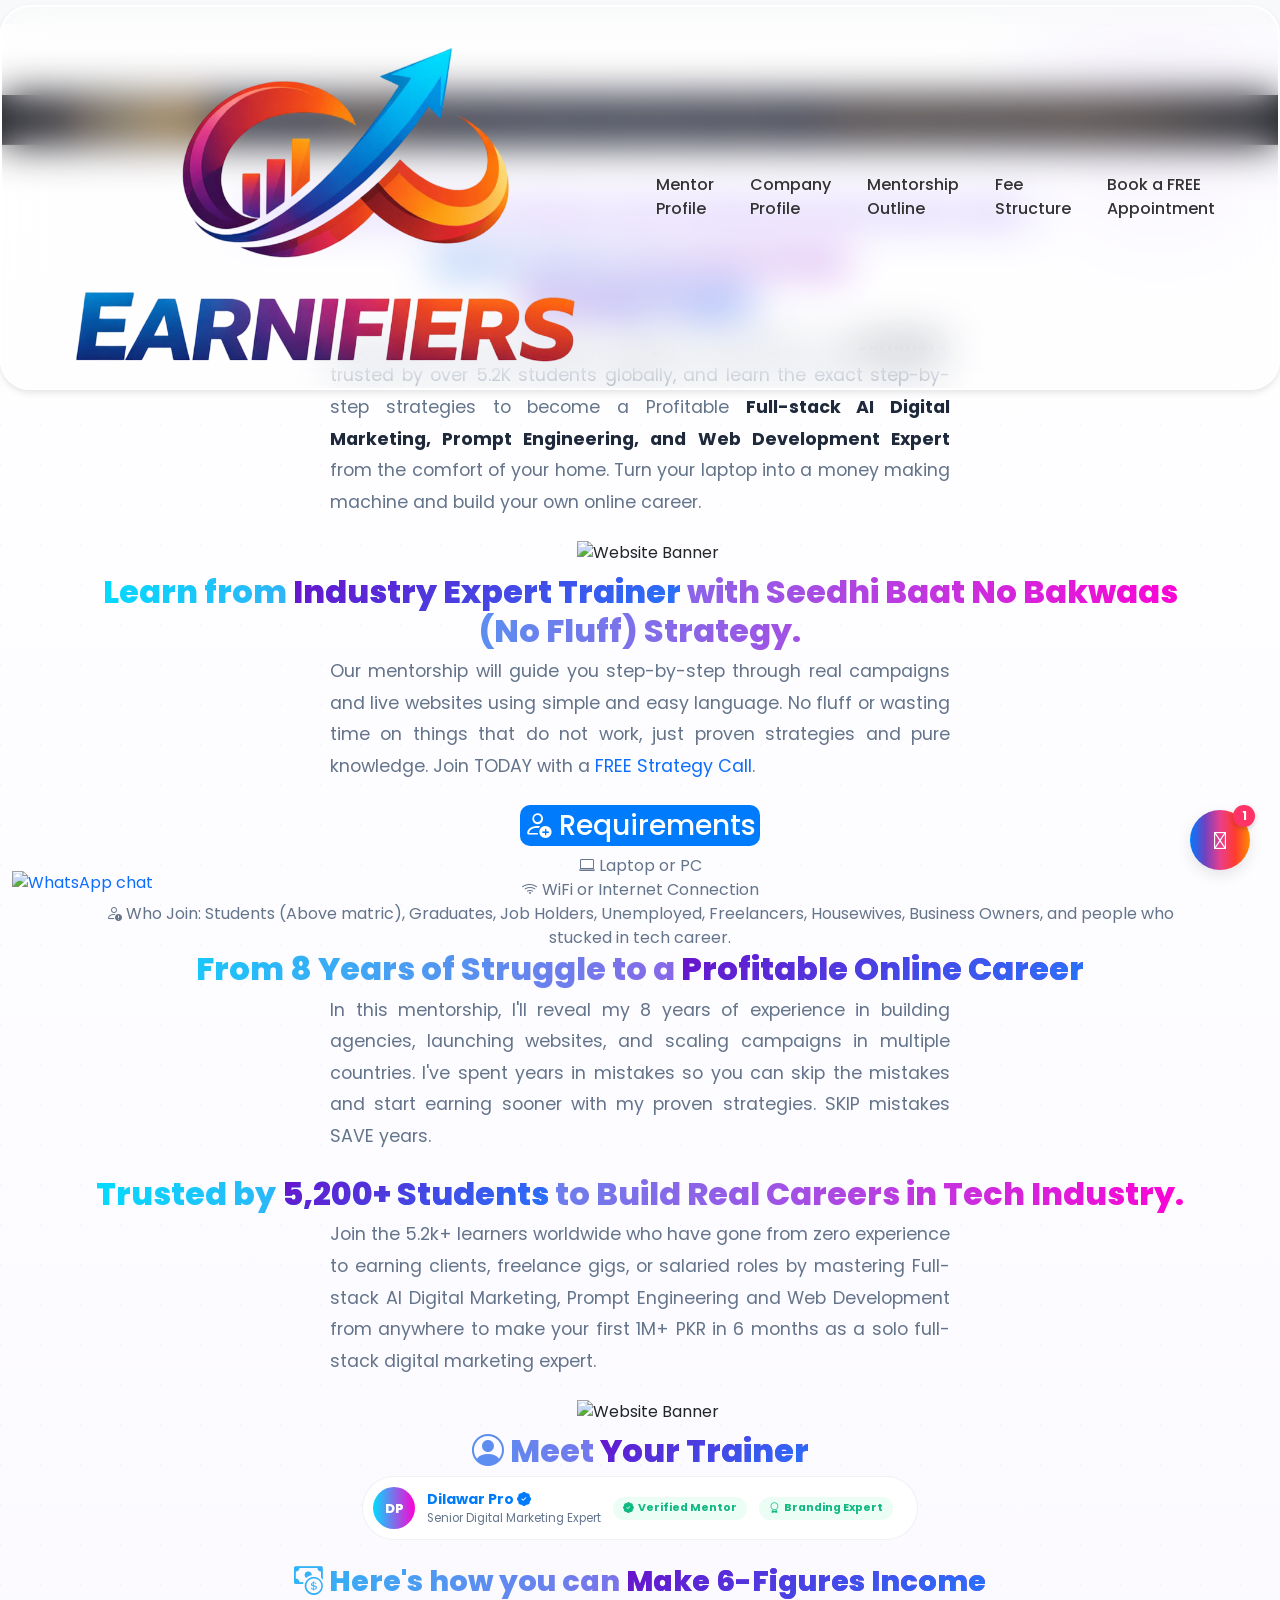
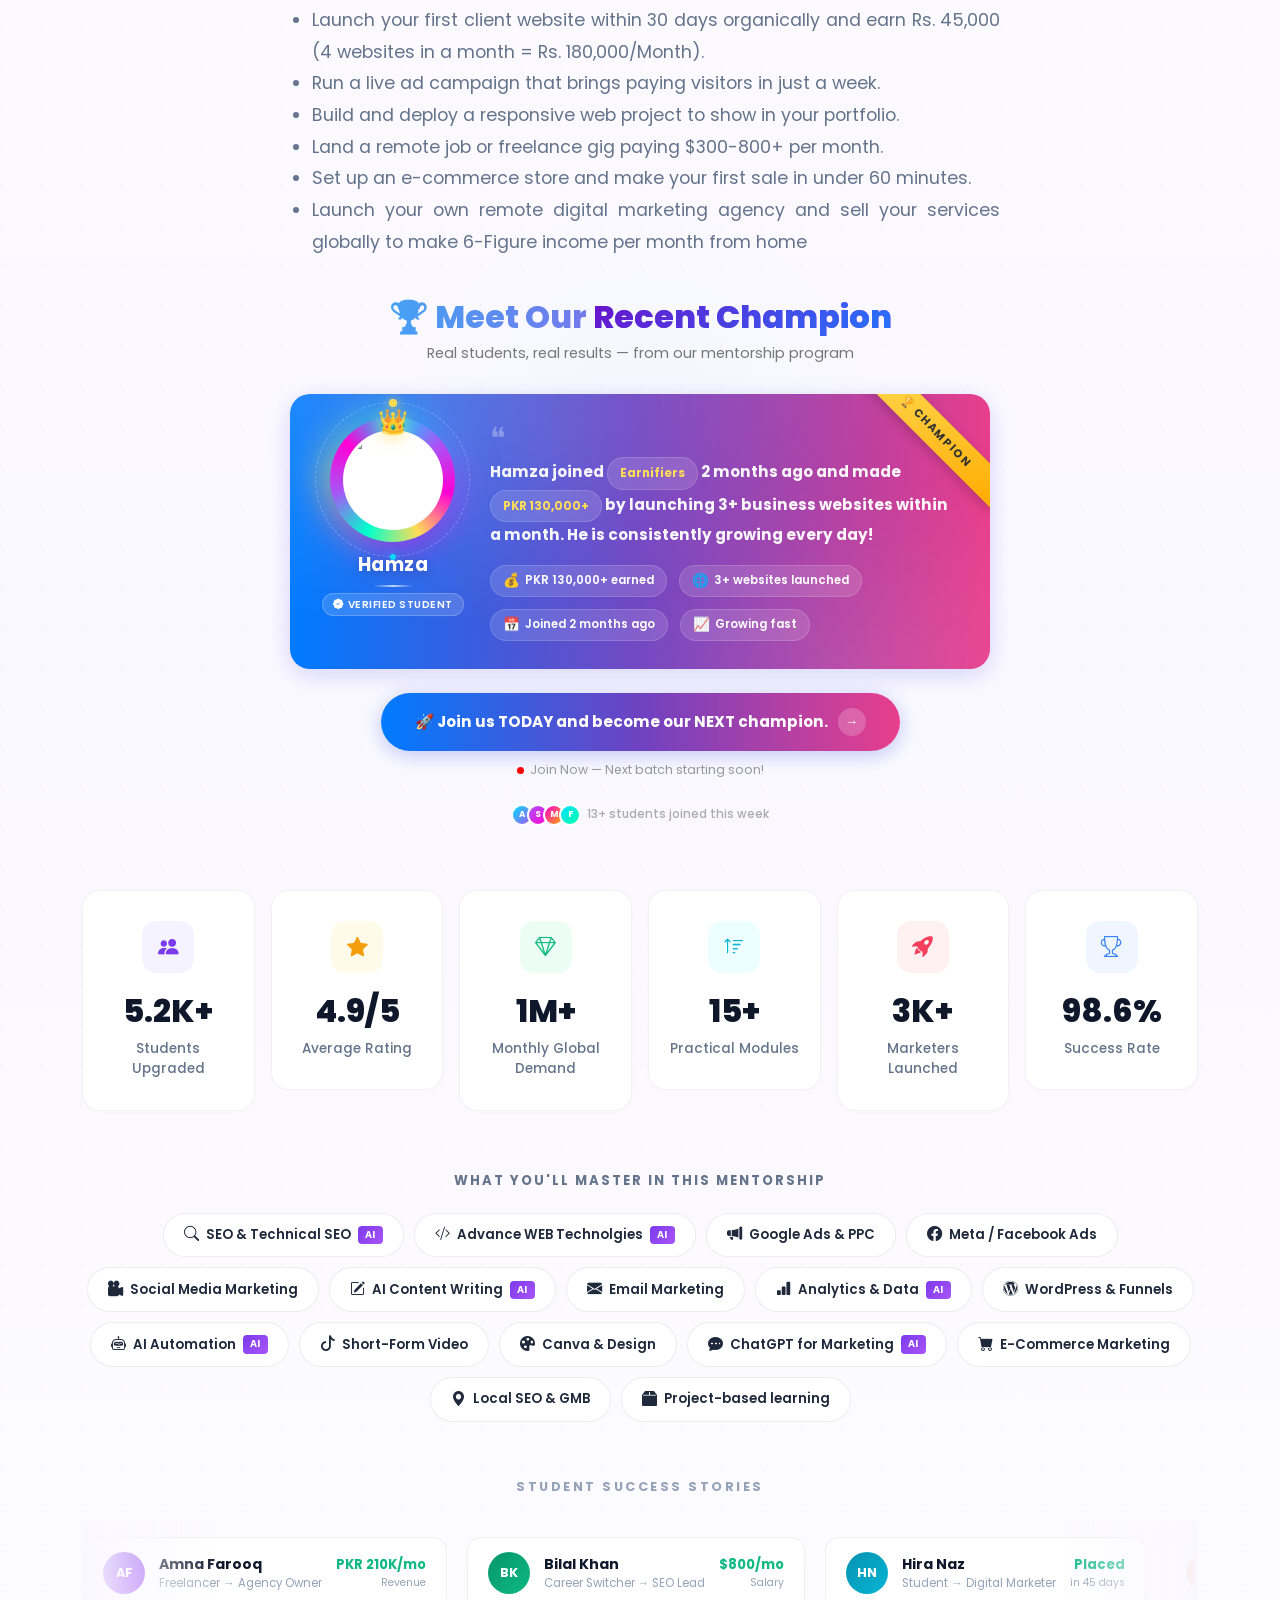
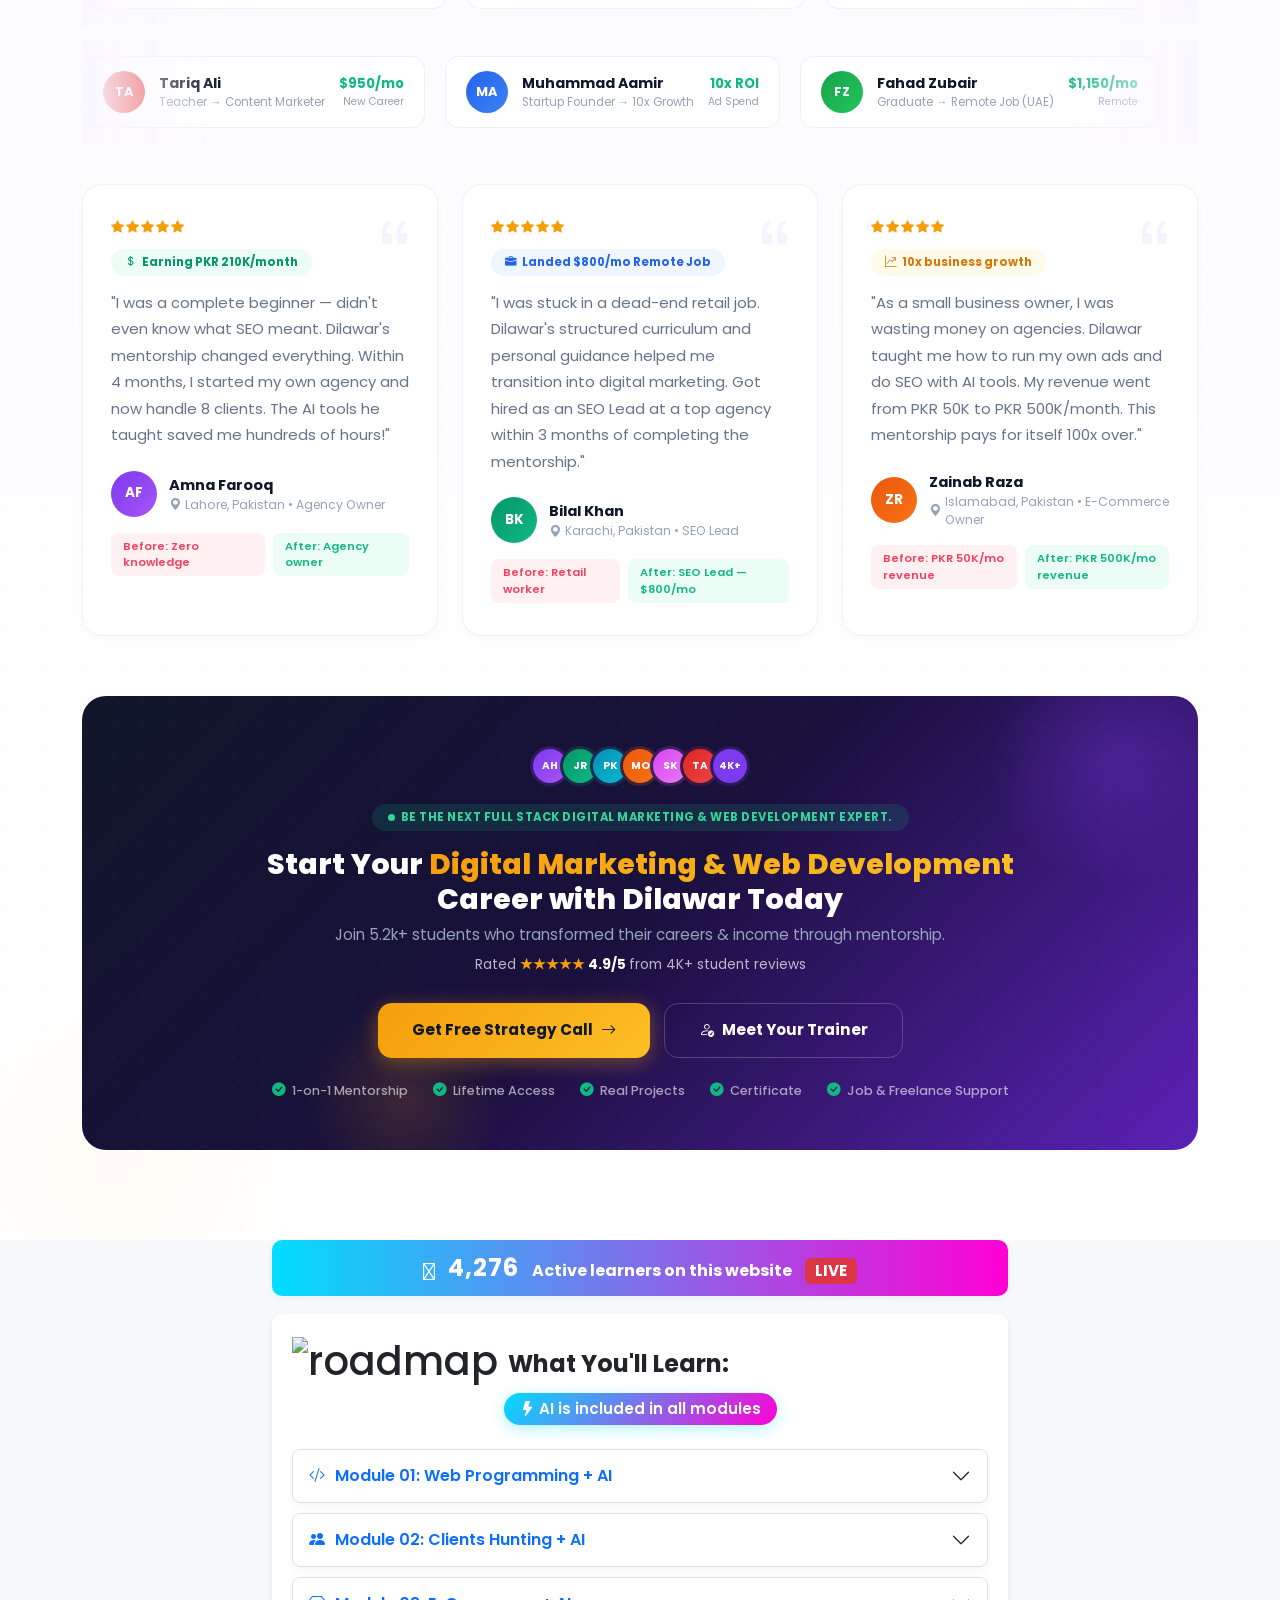
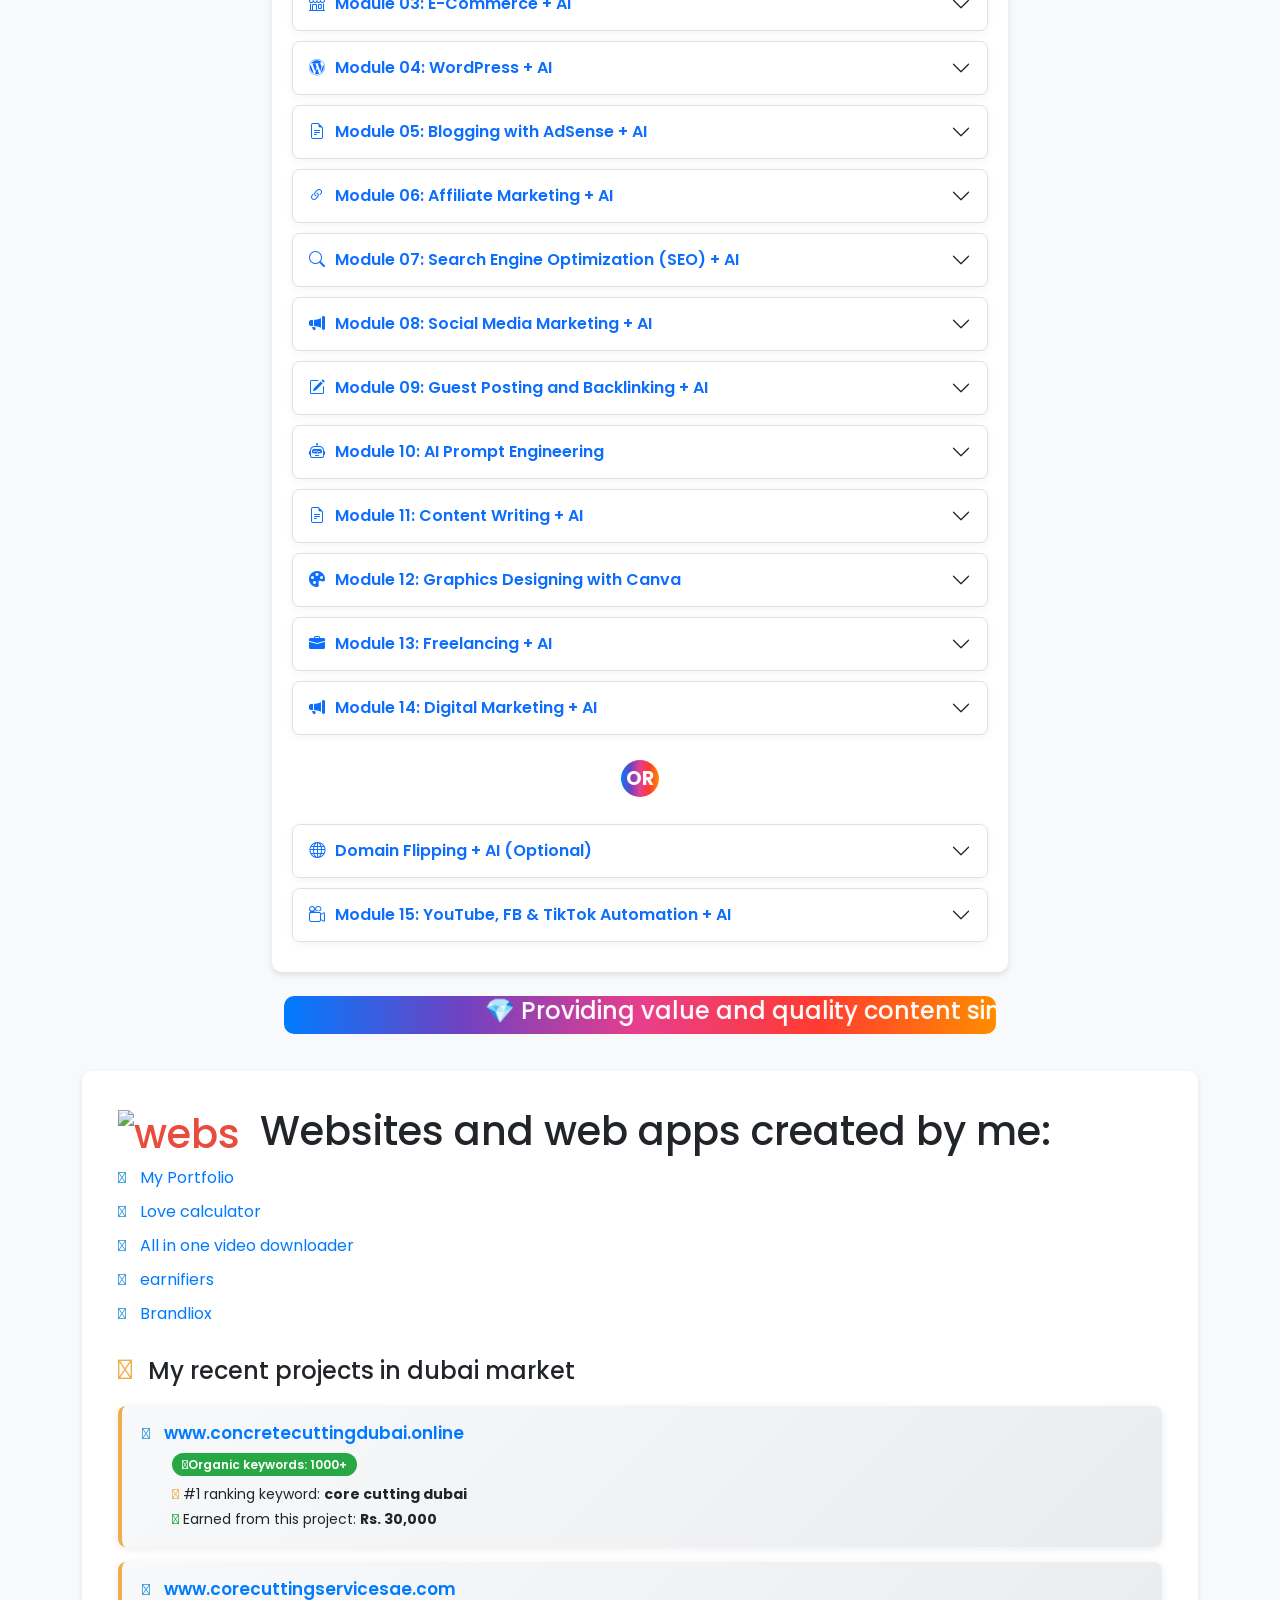
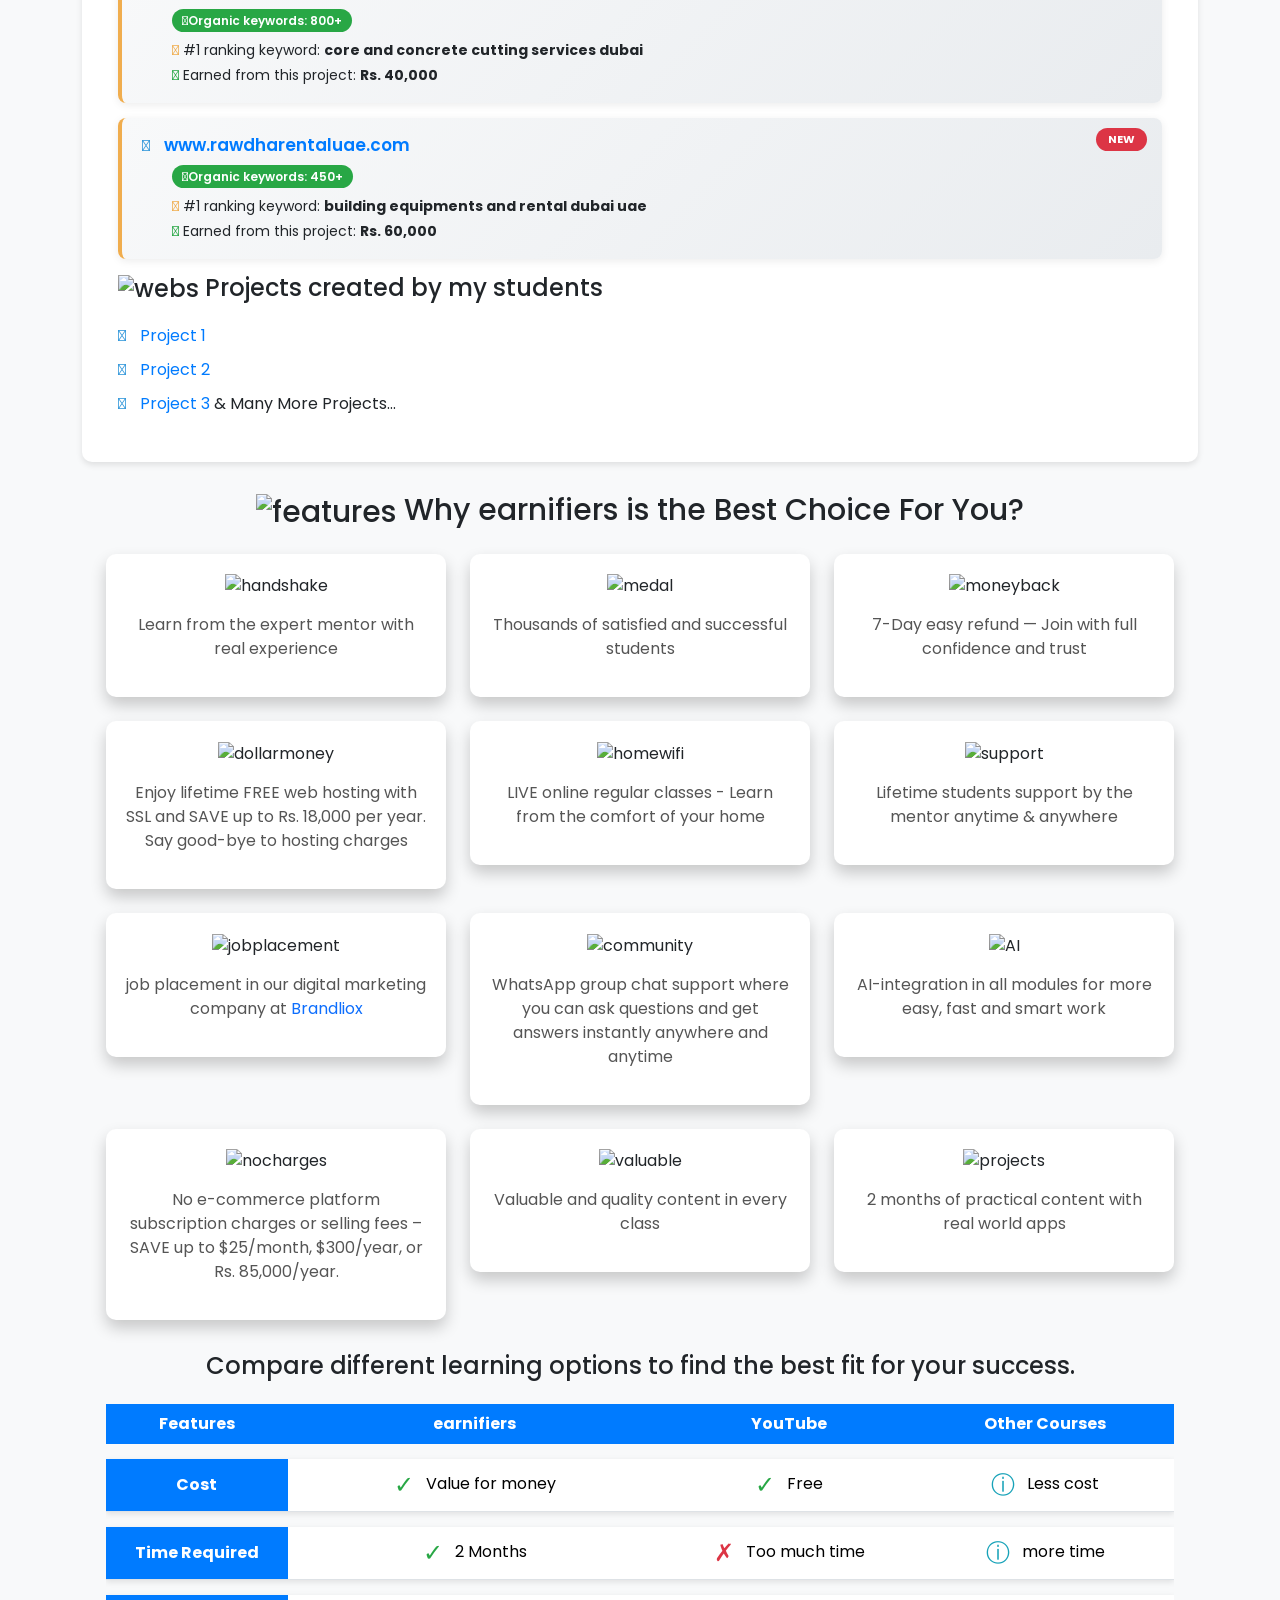
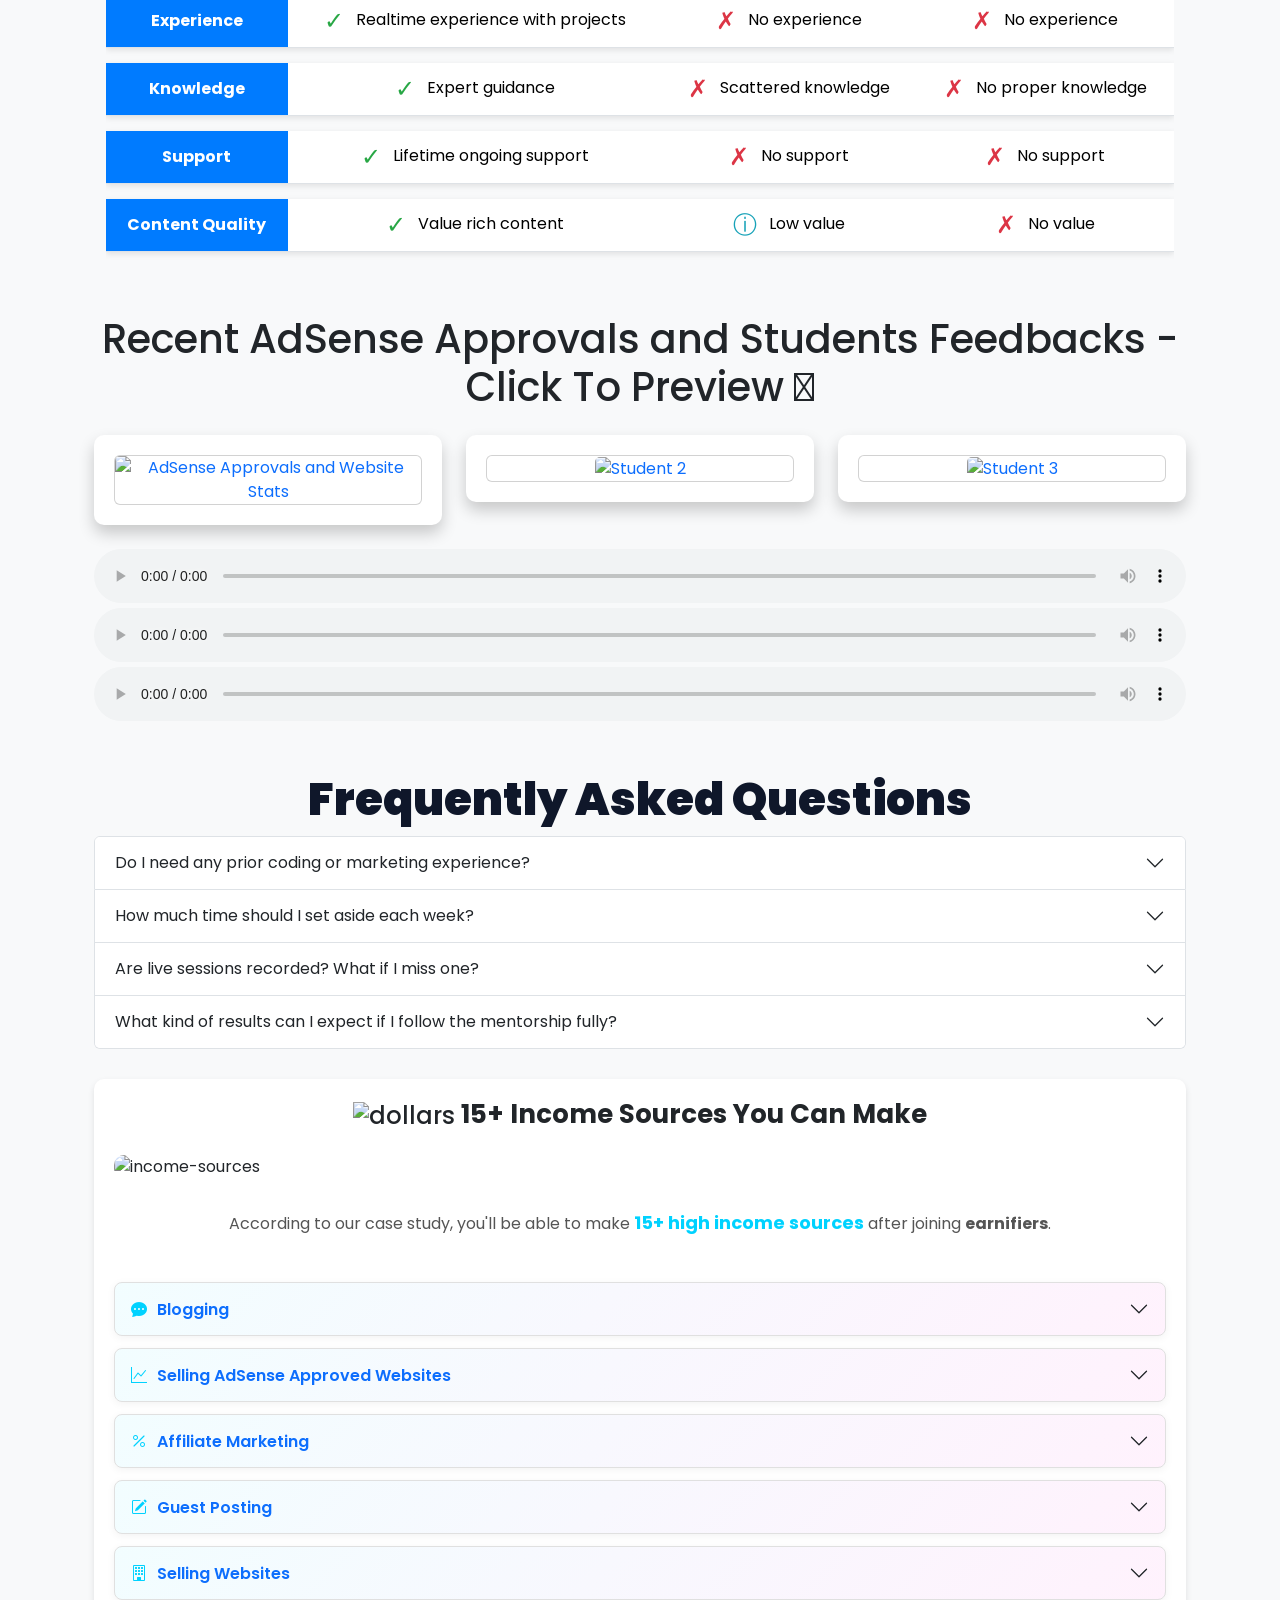
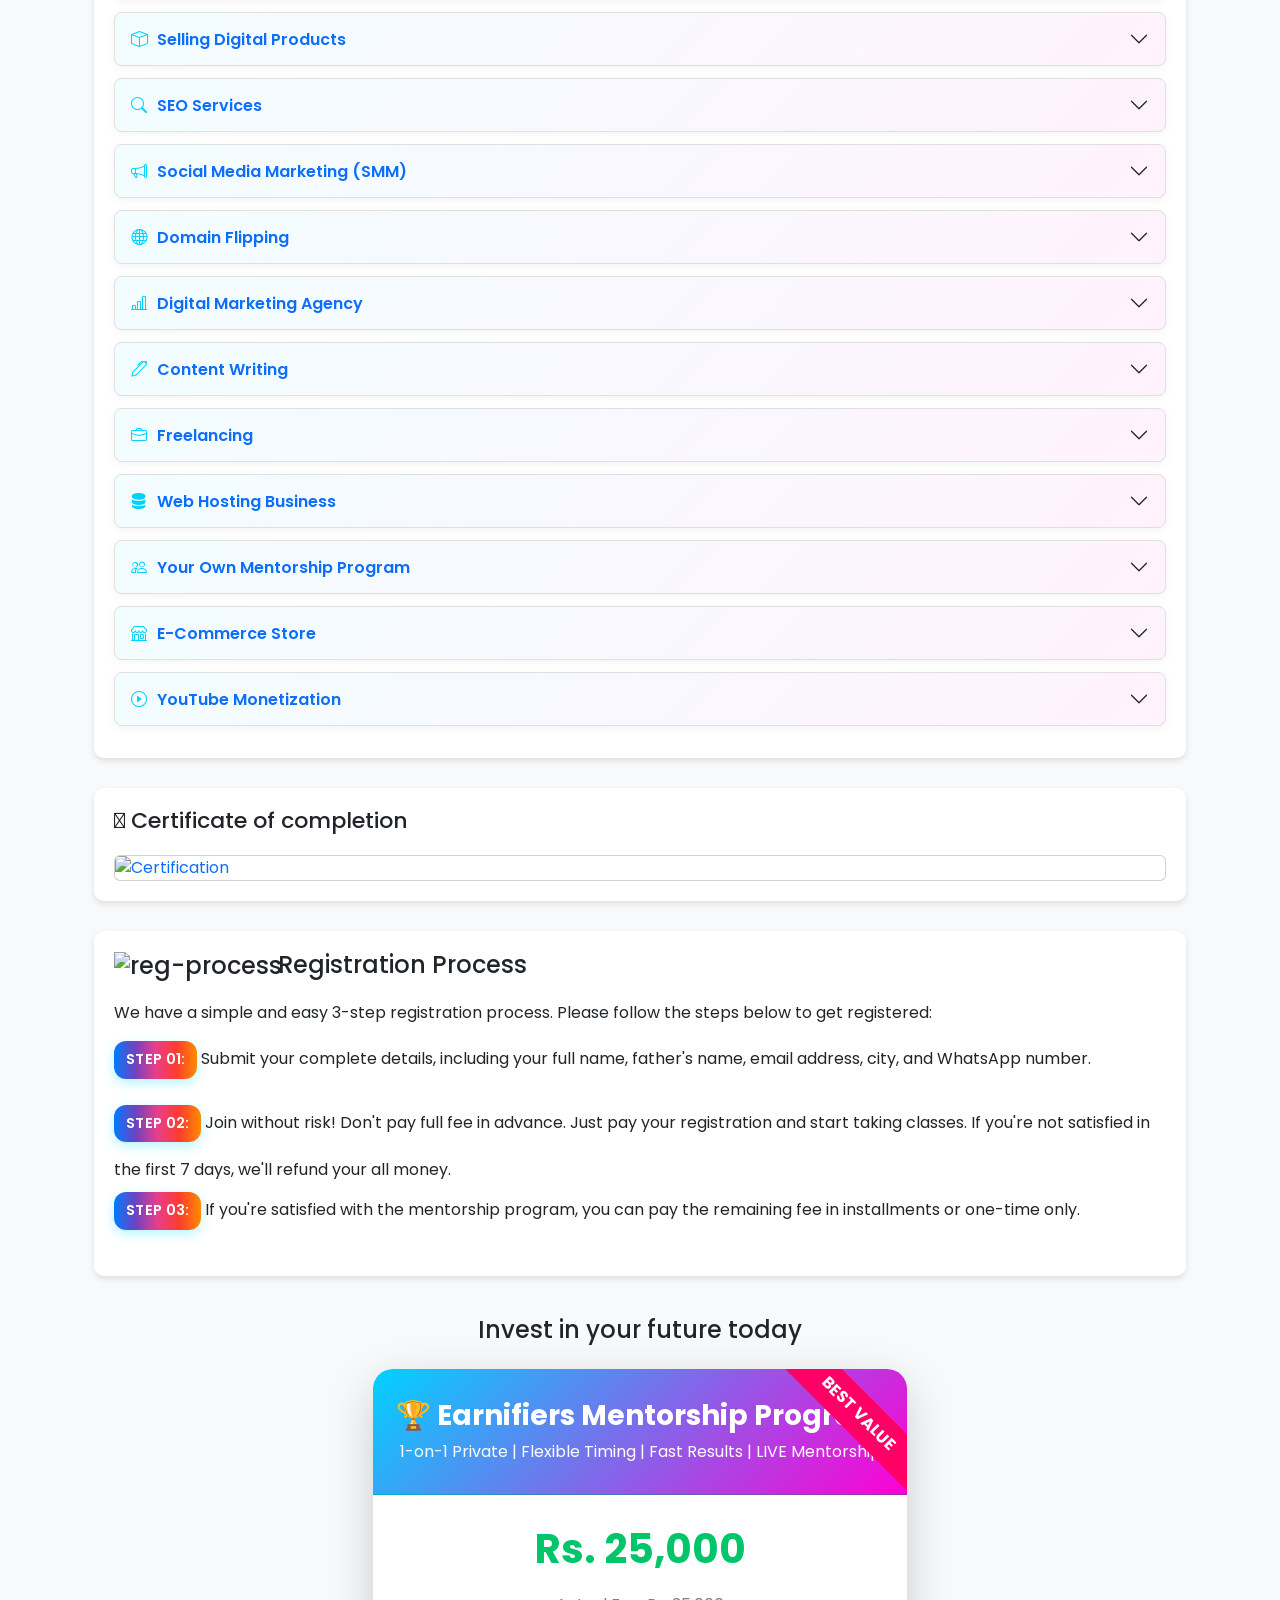
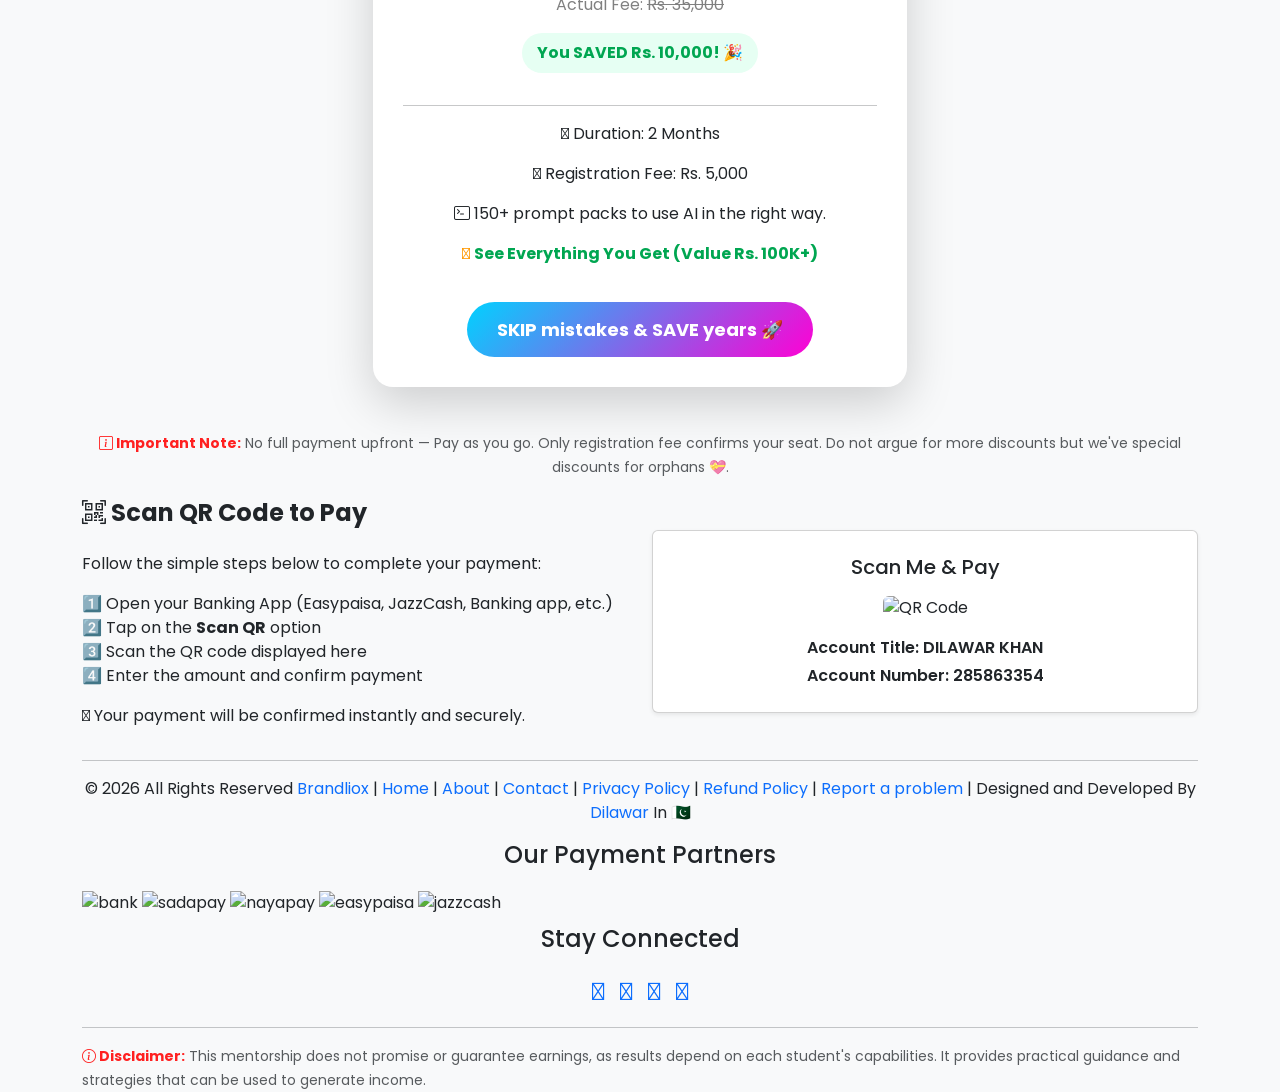
==== index.html @ 09db2efa "up" ====
<!DOCTYPE html>
<html lang="en">

<head>
    <meta charset="UTF-8">
    <meta name="viewport" content="width=device-width, initial-scale=1.0">
    <title>Practical AI Digital Marketing, Prompt Engineering & Web Development Training | Earnifiers</title>
    <link rel="shortcut icon" href="earnifiers-logo.jpeg" type="image/x-icon">
    <link rel="manifest" href="manifest.json">
    <meta name="description" content="Hands‑on full-stack digital marketing and web development training by industry mentor Dilawar. Learn SEO, ads, social media, HTML/CSS, JavaScript and build real projects that lead to freelance income, remote jobs, or your own online business.">
    <meta name="keywords" content="full-stack digital marketing training, web development training, digital marketing course, web development course, SEO, social media marketing, HTML CSS, JavaScript, freelancing course, affiliate marketing, YouTube automation">
    <link rel="canonical" href="https://earnifiers.dilawarpro.com/">
    <script type="application/ld+json">
        { "@context": "https://schema.org", "@type": "Course", "name": "Full-Stack Digital Marketing and Web Development Training", "description": "Practical, project-based mentorship covering SEO, social media, ads, web programming, freelancing and real-world
        client work.", "provider": {"@type": "Organization", "name": "earnifiers", "sameAs": "https://earnifiers.dilawarpro.com/"}, "url": "https://earnifiers.dilawarpro.com/", "keywords": ["full-stack digital marketing","web development","SEO","social
        media marketing","freelancing"] }
    </script>
    <!-- Added Google Fonts -->
    <!-- Bootstrap 5 CSS -->
    <link href="https://cdn.jsdelivr.net/npm/bootstrap@5.3.0/dist/css/bootstrap.min.css" rel="stylesheet">
    <!-- Bootstrap Icons -->
    <link href="https://cdn.jsdelivr.net/npm/bootstrap-icons@1.10.5/font/bootstrap-icons.css" rel="stylesheet">
    <!-- Google Fonts -->
    <link href="https://fonts.googleapis.com/css2?family=Inter:wght@400;500;600;700;800;900&display=swap" rel="stylesheet">
    <link rel="stylesheet" href="https://cdnjs.cloudflare.com/ajax/libs/font-awesome/6.4.0/css/all.min.css">
    <!-- <link rel="stylesheet" href="https://cdnjs.cloudflare.com/ajax/libs/animate.css/4.1.1/animate.min.css"> -->
    <link rel="stylesheet" href="https://cdnjs.cloudflare.com/ajax/libs/fancybox/3.5.7/jquery.fancybox.min.css">
    <!-- <link rel="stylesheet" href="https://cdn.jsdelivr.net/npm/sweetalert2@11/dist/sweetalert2.min.css"> -->
    <link rel="stylesheet" type="text/css" href="https://cdn.jsdelivr.net/npm/toastify-js/src/toastify.min.css">
    <link rel="stylesheet" href="style.css">
    <meta name="google-site-verification" content="CMUBjCw1BQH7lGigd0Jof3FRtxP7gszIM7QrsJ5nVew" />
    <!-- Meta Pixel Code -->
    <script>
        ! function(f, b, e, v, n, t, s) {
            if (f.fbq) return;
            n = f.fbq = function() {
              n.callMethod ? n.callMethod.apply(n, arguments) : n.queue.push(arguments)
            };
            if (!f._fbq) f._fbq = n;
            n.push = n;
            n.loaded = !0;
            n.version = '2.0';
            n.queue = [];
            t = b.createElement(e);
            t.async = !0;
            t.src = v;
            s = b.getElementsByTagName(e)[0];
            s.parentNode.insertBefore(t, s)
          }(window, document, 'script', 'https://connect.facebook.net/en_US/fbevents.js');
          fbq('init', '372940805190869');
          fbq('track', 'PageView');
    </script>
    <noscript>
        <img height="1" width="1" style="display:none" src="https://www.facebook.com/tr?id=372940805190869&ev=PageView&noscript=1" />
    </noscript>
    <!-- End Meta Pixel Code -->
    <!-- Google tag (gtag.js) -->
    <script async src="https://www.googletagmanager.com/gtag/js?id=G-019FF0PCS3"></script>
    <!-- Start of Google tag (gtag.js) -->
    <script async src="https://www.googletagmanager.com/gtag/js?id=AW-11378236426"></script>
    <script>
        window.dataLayer = window.dataLayer || [];
    
          function gtag() {
            dataLayer.push(arguments);
          }
          gtag('js', new Date());
          gtag('config', 'AW-11378236426');
    </script>
    <!-- Ended of Google tag (gtag.js) -->
    <script>
        window.dataLayer = window.dataLayer || [];
    
          function gtag() {
            dataLayer.push(arguments);
          }
          gtag('js', new Date());
          gtag('config', 'G-019FF0PCS3');
    </script>
    <style>
        .fa-3x {
            font-size: 3em;
            color: #0d6efd;
          }
    
          /* #text-size{
          font-size: xx-large;
        } */
          *,
          *::before,
          *::after {
            box-sizing: border-box;
          }
    
          @keyframes rotate {
            100% {
              transform: rotate(1turn);
            }
          }
    
          .rating-icon {
            color: #fbb300;
            font-size: 24px;
            /*       margin-right: 10px; */
          }
    
          th {
            background-color: #007bff !important;
            color: #fff !important;
          }
    
          th,
          td {
            text-align: center;
          }
    
          td {
            background-color: #f8f9fa;
          }
    
          .total-cost {
            font-weight: bold;
            font-size: 18px;
            background-color: #f1f1f1 !important;
          }
    
          .total-discount {
            font-weight: bold;
            font-size: 18px;
            background: #00c56a;
            color: white;
            padding: 5px;
            border-radius: 10px;
          }
    
          #progress-bar {
            width: 5px;
            /* Set the width of the progress bar */
            height: 0;
            /* Start the height at 0 */
            background: linear-gradient(to bottom, rgb(0, 221, 255) 0%, rgb(255, 0, 212) 100%);
            position: fixed;
            top: 0;
            right: 0;
            border-radius: 20px;
            z-index: 1000;
            transition: height 0.3s ease;
          }
    
          .whatsapp-container {
            display: none;
            position: fixed;
            bottom: 5px;
            left: 12px;
            animation: float 3s infinite ease-in-out;
            z-index: 9999;
          }
    
          .whatsapp-container img {
            width: 70px;
            height: auto;
          }
    
          @keyframes float {
    
            0%,
            100% {
              transform: translateY(0);
            }
    
            50% {
              transform: translateY(-20px);
            }
          }
    
          /* .ul-custom-icons{
          list-style-type: disclosure-closed;
        } */
          /* Tetstimonials */
          :root {
            --primary: #7c3aed;
            --primary-dark: #5b21b6;
            --primary-light: #f5f3ff;
            --accent: #f59e0b;
            --accent-light: #fffbeb;
            --cyan: #06b6d4;
            --cyan-light: #ecfeff;
            --dark: #0f172a;
            --dark-secondary: #1e293b;
            --gray: #64748b;
            --gray-light: #94a3b8;
            --light-bg: #faf8ff;
            --white: #ffffff;
            --success: #10b981;
            --success-light: #ecfdf5;
            --rose: #f43f5e;
            --rose-light: #fff1f2;
            --blue: #3b82f6;
            --blue-light: #eff6ff;
          }
    
          * {
            margin: 0;
            padding: 0;
            box-sizing: border-box;
          }
    
          body {
            font-family: 'Inter', sans-serif;
            background: var(--white);
          }
    
          /* =============================
               MENTORSHIP TRUST SECTION
            ============================= */
          .mentor-trust {
            background: linear-gradient(180deg, var(--white) 0%, var(--light-bg) 50%, var(--white) 100%);
            padding: 100px 0 90px;
            position: relative;
            overflow: hidden;
          }
    
          /* Decorative Elements */
          .mentor-trust .deco-grid {
            position: absolute;
            top: 0;
            left: 0;
            right: 0;
            bottom: 0;
            background-image:
              radial-gradient(circle at 1px 1px, rgba(124, 58, 237, 0.03) 1px, transparent 0);
            background-size: 40px 40px;
            pointer-events: none;
          }
    
          .mentor-trust .deco-blob-1 {
            position: absolute;
            top: -120px;
            right: -80px;
            width: 400px;
            height: 400px;
            background: radial-gradient(circle, rgba(124, 58, 237, 0.06) 0%, transparent 70%);
            border-radius: 50%;
          }
    
          .mentor-trust .deco-blob-2 {
            position: absolute;
            bottom: -100px;
            left: -60px;
            width: 350px;
            height: 350px;
            background: radial-gradient(circle, rgba(245, 158, 11, 0.05) 0%, transparent 70%);
            border-radius: 50%;
          }
    
          .mentor-trust .deco-blob-3 {
            position: absolute;
            top: 40%;
            left: 50%;
            transform: translateX(-50%);
            width: 500px;
            height: 500px;
            background: radial-gradient(circle, rgba(6, 182, 212, 0.03) 0%, transparent 70%);
            border-radius: 50%;
          }
    
          .section-content {
            position: relative;
            z-index: 2;
          }
    
          /* ---- Mentor Badge ---- */
          .mentor-badge {
            margin-top: 10px !important;
            display: inline-flex;
            align-items: center;
            gap: 8px;
            background: var(--primary-light);
            color: var(--primary);
            padding: 9px 22px;
            border-radius: 50px;
            font-size: 0.8rem;
            font-weight: 700;
            letter-spacing: 0.5px;
            margin-bottom: 10px;
            border: 1px solid rgba(124, 58, 237, 0.12);
            text-transform: uppercase;
          }
    
          .mentor-badge .pulse-dot {
            width: 8px;
            height: 8px;
            border-radius: 50%;
            background: var(--success);
            animation: pulse 2s infinite;
          }
    
          @keyframes pulse {
    
            0%,
            100% {
              opacity: 1;
              transform: scale(1);
            }
    
            50% {
              opacity: 0.5;
              transform: scale(1.5);
            }
          }
    
          /* ---- Heading ---- */
          .mentor-heading {
            font-size: 2.8rem;
            font-weight: 900;
            color: var(--dark);
            margin-bottom: 10px;
            line-height: 1.15;
          }
    
          .mentor-heading .grad-text {
            background: linear-gradient(135deg, var(--primary), #a855f7, var(--cyan));
            -webkit-background-clip: text;
            -webkit-text-fill-color: transparent;
            background-clip: text;
          }
    
          .mentor-heading .underline-accent {
            position: relative;
            display: inline-block;
          }
    
          .mentor-heading .underline-accent::after {
            content: '';
            position: absolute;
            bottom: 2px;
            left: 0;
            width: 100%;
            height: 8px;
            background: rgba(245, 158, 11, 0.25);
            border-radius: 4px;
            z-index: -1;
          }
    
          .mentor-sub {
            color: var(--gray);
            font-size: 1.1rem;
            max-width: 620px;
            margin: 0 auto 22px;
            line-height: 1.8;
            text-align: justify;
          }
    
          .mentor-sub strong {
            color: var(--dark-secondary);
          }
    
          /* Mentor intro line */
          .mentor-intro {
            display: inline-flex;
            align-items: center;
            gap: 12px;
            background: var(--white);
            padding: 10px 24px 10px 10px;
            border-radius: 60px;
            border: 1px solid rgba(0, 0, 0, 0.06);
            /* box-shadow: 0 2px 10px rgba(0, 0, 0, 0.04);
            margin-bottom: 50px; */
          }
    
          .mentor-intro .mentor-avatar {
            width: 42px;
            height: 42px;
            border-radius: 50%;
          background: linear-gradient(to right, rgb(0, 221, 255), rgb(255, 0, 212));
            display: flex;
            align-items: center;
            justify-content: center;
            font-weight: 800;
            font-size: 0.8rem;
            color: var(--white);
          }
    
          .mentor-intro .mentor-info .m-name {
            font-weight: 700;
            font-size: 0.88rem;
            color: #007BFC;
          }
    
          .mentor-intro .mentor-info .m-title {
            font-size: 0.73rem;
            color: var(--gray);
          }
    
          .mentor-intro .verified-badge {
            background: var(--success-light);
            color: var(--success);
            padding: 3px 10px;
            border-radius: 50px;
            font-size: 0.68rem;
            font-weight: 700;
            display: flex;
            align-items: center;
            gap: 4px;
          }
    
          /* =============================
               STATS CARDS
            ============================= */
          .stat-card {
            background: var(--white);
            border-radius: 18px;
            padding: 30px 20px;
            text-align: center;
            border: 1px solid rgba(0, 0, 0, 0.05);
            box-shadow: 0 1px 4px rgba(0, 0, 0, 0.02);
            transition: all 0.35s ease;
            position: relative;
            overflow: hidden;
          }
    
          .stat-card .card-glow {
            position: absolute;
            top: -50%;
            left: 50%;
            transform: translateX(-50%);
            width: 100px;
            height: 100px;
            border-radius: 50%;
            opacity: 0;
            transition: opacity 0.35s ease;
          }
    
          .stat-card:hover .card-glow {
            opacity: 1;
          }
    
          .stat-card:hover {
            transform: translateY(-6px);
            box-shadow: 0 16px 40px rgba(124, 58, 237, 0.1);
            border-color: rgba(124, 58, 237, 0.12);
          }
    
          .stat-card .s-icon {
            width: 52px;
            height: 52px;
            border-radius: 14px;
            display: inline-flex;
            align-items: center;
            justify-content: center;
            font-size: 1.3rem;
            margin-bottom: 14px;
          }
    
          .stat-card .s-icon.ic-purple {
            background: var(--primary-light);
            color: var(--primary);
          }
    
          .stat-card .s-icon.ic-amber {
            background: var(--accent-light);
            color: var(--accent);
          }
    
          .stat-card .s-icon.ic-cyan {
            background: var(--cyan-light);
            color: var(--cyan);
          }
    
          .stat-card .s-icon.ic-green {
            background: var(--success-light);
            color: var(--success);
          }
    
          .stat-card .s-icon.ic-rose {
            background: var(--rose-light);
            color: var(--rose);
          }
    
          .stat-card .s-icon.ic-blue {
            background: var(--blue-light);
            color: var(--blue);
          }
    
          .stat-card .s-number {
            font-size: 2rem;
            font-weight: 800;
            color: var(--dark);
            margin-bottom: 4px;
          }
    
          .stat-card .s-label {
            font-size: 0.85rem;
            color: var(--gray);
            font-weight: 500;
          }
    
          /* =============================
               WHAT YOU'LL MASTER
            ============================= */
          .skills-section {
            margin-top: 60px;
            margin-bottom: 55px;
          }
    
          .skills-label {
            font-size: 0.82rem;
            font-weight: 700;
            color: var(--gray);
            text-transform: uppercase;
            letter-spacing: 2px;
            margin-bottom: 22px;
          }
    
          .skills-grid {
            display: flex;
            flex-wrap: wrap;
            gap: 10px;
            justify-content: center;
          }
    
          .skill-chip {
            display: inline-flex;
            align-items: center;
            gap: 7px;
            padding: 10px 20px;
            border-radius: 50px;
            font-size: 0.83rem;
            font-weight: 600;
            color: var(--dark-secondary);
            background: var(--white);
            border: 1px solid rgba(0, 0, 0, 0.07);
            transition: all 0.3s ease;
            cursor: default;
          }
    
          .skill-chip:hover {
            border-color: var(--primary);
            color: var(--primary);
            background: var(--primary-light);
            transform: translateY(-3px);
            box-shadow: 0 6px 20px rgba(124, 58, 237, 0.1);
          }
    
          .skill-chip .ai-tag {
            background: linear-gradient(135deg, var(--primary), #a855f7);
            color: white;
            padding: 2px 7px;
            border-radius: 4px;
            font-size: 0.6rem;
            font-weight: 700;
            letter-spacing: 0.5px;
          }
    
          .skill-chip i {
            font-size: 0.95rem;
          }
    
          /* =============================
               STUDENT SUCCESS MARQUEE
            ============================= */
          .marquee-label {
            font-size: 0.8rem;
            font-weight: 700;
            color: var(--gray-light);
            text-transform: uppercase;
            letter-spacing: 2.5px;
            margin-bottom: 25px;
          }
    
          .marquee-wrapper {
            overflow: hidden;
            position: relative;
            padding: 16px 0;
            margin-bottom: 15px;
          }
    
          .marquee-wrapper::before,
          .marquee-wrapper::after {
            content: '';
            position: absolute;
            top: 0;
            width: 140px;
            height: 100%;
            z-index: 3;
            pointer-events: none;
          }
    
          .marquee-wrapper::before {
            left: 0;
            background: linear-gradient(to right, var(--light-bg), transparent);
          }
    
          .marquee-wrapper::after {
            right: 0;
            background: linear-gradient(to left, var(--light-bg), transparent);
          }
    
          .marquee-row {
            display: flex;
            gap: 20px;
            align-items: center;
            width: max-content;
          }
    
          .marquee-row.scroll-left {
            animation: scrollLeft 35s linear infinite;
          }
    
          .marquee-row.scroll-right {
            animation: scrollRight 35s linear infinite;
          }
    
          .marquee-row:hover {
            animation-play-state: paused;
          }
    
          @keyframes scrollLeft {
            0% {
              transform: translateX(0);
            }
    
            100% {
              transform: translateX(-50%);
            }
          }
    
          @keyframes scrollRight {
            0% {
              transform: translateX(-50%);
            }
    
            100% {
              transform: translateX(0);
            }
          }
    
          .student-card {
            display: flex;
            align-items: center;
            gap: 14px;
            flex-shrink: 0;
            padding: 14px 20px;
            border-radius: 14px;
            background: var(--white);
            border: 1px solid rgba(0, 0, 0, 0.06);
            transition: all 0.3s ease;
            min-width: 280px;
          }
    
          .student-card:hover {
            box-shadow: 0 8px 25px rgba(0, 0, 0, 0.07);
            border-color: rgba(124, 58, 237, 0.15);
            transform: translateY(-2px);
          }
    
          .student-card .sc-avatar {
            width: 42px;
            height: 42px;
            border-radius: 50%;
            display: flex;
            align-items: center;
            justify-content: center;
            font-weight: 700;
            font-size: 0.8rem;
            color: white;
            flex-shrink: 0;
          }
    
          .student-card .sc-info .sc-name {
            font-weight: 700;
            font-size: 0.88rem;
            color: var(--dark);
          }
    
          .student-card .sc-info .sc-role {
            font-size: 0.72rem;
            color: var(--gray-light);
          }
    
          .student-card .sc-result {
            margin-left: auto;
            text-align: right;
          }
    
          .student-card .sc-result .result-num {
            font-size: 0.82rem;
            font-weight: 700;
            color: var(--success);
          }
    
          .student-card .sc-result .result-label {
            font-size: 0.65rem;
            color: var(--gray-light);
          }
    
          /* =============================
               TESTIMONIALS
            ============================= */
          .review-card {
            background: var(--white);
            border-radius: 20px;
            padding: 32px 28px;
            border: 1px solid rgba(0, 0, 0, 0.05);
            box-shadow: 0 2px 8px rgba(0, 0, 0, 0.02);
            transition: all 0.35s ease;
            height: 100%;
            position: relative;
          }
    
          .review-card .quote-icon {
            position: absolute;
            top: 20px;
            right: 22px;
            font-size: 2.5rem;
            color: rgba(124, 58, 237, 0.06);
          }
    
          .review-card:hover {
            transform: translateY(-6px);
            box-shadow: 0 20px 50px rgba(124, 58, 237, 0.08);
          }
    
          .review-card .stars {
            color: var(--accent);
            font-size: 0.82rem;
            margin-bottom: 12px;
            display: flex;
            gap: 2px;
          }
    
          .review-card .outcome-badge {
            display: inline-flex;
            align-items: center;
            gap: 5px;
            padding: 5px 14px;
            border-radius: 50px;
            font-size: 0.72rem;
            font-weight: 700;
            margin-bottom: 14px;
          }
    
          .outcome-badge.earning {
            background: var(--success-light);
            color: #059669;
          }
    
          .outcome-badge.career {
            background: var(--blue-light);
            color: #2563eb;
          }
    
          .outcome-badge.growth {
            background: var(--accent-light);
            color: #d97706;
          }
    
          .review-card .review-text {
            font-size: 0.93rem;
            color: var(--gray);
            line-height: 1.78;
            margin-bottom: 22px;
          }
    
          .review-card .reviewer {
            display: flex;
            align-items: center;
            gap: 12px;
          }
    
          .review-card .reviewer .r-avatar {
            width: 46px;
            height: 46px;
            border-radius: 50%;
            display: flex;
            align-items: center;
            justify-content: center;
            font-weight: 700;
            font-size: 0.85rem;
            color: white;
            flex-shrink: 0;
          }
    
          .review-card .reviewer .r-info .r-name {
            font-weight: 700;
            font-size: 0.92rem;
            color: var(--dark);
          }
    
          .review-card .reviewer .r-info .r-detail {
            font-size: 0.76rem;
            color: var(--gray-light);
            display: flex;
            align-items: center;
            gap: 4px;
          }
    
          .review-card .before-after {
            margin-top: 16px;
            display: flex;
            gap: 8px;
          }
    
          .review-card .before-after .ba-tag {
            padding: 5px 12px;
            border-radius: 8px;
            font-size: 0.7rem;
            font-weight: 600;
          }
    
          .ba-tag.before {
            background: var(--rose-light);
            color: var(--rose);
          }
    
          .ba-tag.after {
            background: var(--success-light);
            color: var(--success);
          }
    
          /* =============================
               PLATFORMS & TOOLS
            ============================= */
          .tools-section {
            margin-top: 55px;
            margin-bottom: 55px;
            text-align: center;
          }
    
          .tools-label {
            font-size: 0.82rem;
            font-weight: 700;
            color: var(--gray);
            text-transform: uppercase;
            letter-spacing: 2px;
            margin-bottom: 20px;
          }
    
          .tools-row {
            display: flex;
            flex-wrap: wrap;
            gap: 12px;
            justify-content: center;
          }
    
          .tool-badge {
            display: inline-flex;
            align-items: center;
            gap: 6px;
            padding: 10px 18px;
            border-radius: 12px;
            font-size: 0.82rem;
            font-weight: 600;
            color: var(--dark-secondary);
            background: var(--white);
            border: 1px solid rgba(0, 0, 0, 0.06);
            transition: all 0.3s ease;
          }
    
          .tool-badge:hover {
            border-color: var(--primary);
            transform: translateY(-2px);
            box-shadow: 0 4px 15px rgba(124, 58, 237, 0.08);
          }
    
          .tool-badge i {
            font-size: 1rem;
          }
    
          /* =============================
               BOTTOM CTA
            ============================= */
          .cta-bottom {
            margin-top: 60px;
            background: linear-gradient(135deg, var(--dark) 0%, #1a103d 50%, var(--primary-dark) 100%);
            border-radius: 24px;
            padding: 50px 45px;
            position: relative;
            overflow: hidden;
          }
    
          .cta-bottom .cta-pattern {
            position: absolute;
            top: 0;
            left: 0;
            right: 0;
            bottom: 0;
            background-image:
              radial-gradient(circle at 1px 1px, rgba(255, 255, 255, 0.03) 1px, transparent 0);
            background-size: 30px 30px;
            pointer-events: none;
          }
    
          .cta-bottom .cta-glow-1 {
            position: absolute;
            top: -60px;
            right: -40px;
            width: 250px;
            height: 250px;
            background: radial-gradient(circle, rgba(124, 58, 237, 0.3) 0%, transparent 70%);
            border-radius: 50%;
          }
    
          .cta-bottom .cta-glow-2 {
            position: absolute;
            bottom: -50px;
            left: 20%;
            width: 200px;
            height: 200px;
            background: radial-gradient(circle, rgba(245, 158, 11, 0.15) 0%, transparent 70%);
            border-radius: 50%;
          }
    
          .cta-content {
            position: relative;
            z-index: 2;
          }
    
          .cta-content .cta-avatars {
            display: flex;
            justify-content: center;
            margin-bottom: 18px;
          }
    
          .cta-content .cta-avatars .ca {
            width: 40px;
            height: 40px;
            border-radius: 50%;
            border: 3px solid rgba(26, 16, 61, 0.8);
            margin-left: -10px;
            display: flex;
            align-items: center;
            justify-content: center;
            font-weight: 700;
            font-size: 0.65rem;
            color: white;
          }
    
          .cta-content .cta-avatars .ca:first-child {
            margin-left: 0;
          }
    
          .cta-content .cta-avatars .ca-more {
            background: var(--primary);
            font-size: 0.6rem;
          }
    
          .cta-content .cta-live {
            display: inline-flex;
            align-items: center;
            gap: 6px;
            background: rgba(16, 185, 129, 0.15);
            color: #34d399;
            padding: 5px 16px;
            border-radius: 50px;
            font-size: 0.72rem;
            font-weight: 700;
            margin-bottom: 16px;
            letter-spacing: 0.5px;
          }
    
          .cta-content .cta-live .live-dot {
            width: 7px;
            height: 7px;
            border-radius: 50%;
            background: #34d399;
            animation: pulse 1.5s infinite;
          }
    
          .cta-content h3 {
            color: var(--white);
            font-size: 1.8rem;
            font-weight: 800;
            margin-bottom: 8px;
          }
    
          .cta-content h3 .cta-highlight {
            background: linear-gradient(135deg, var(--accent), #fbbf24);
            -webkit-background-clip: text;
            -webkit-text-fill-color: transparent;
            background-clip: text;
          }
    
          .cta-content .cta-desc {
            color: var(--gray-light);
            font-size: 0.95rem;
            margin-bottom: 8px;
          }
    
          .cta-content .cta-rating {
            color: rgba(255, 255, 255, 0.7);
            font-size: 0.85rem;
            margin-bottom: 28px;
          }
    
          .cta-content .cta-rating .star-color {
            color: var(--accent);
          }
    
          .cta-content .cta-rating strong {
            color: white;
          }
    
          .cta-btns {
            display: flex;
            gap: 14px;
            justify-content: center;
            flex-wrap: wrap;
            margin-bottom: 22px;
          }
    
          .btn-mentor {
            padding: 15px 34px;
            border-radius: 14px;
            font-size: 0.95rem;
            font-weight: 700;
            border: none;
            cursor: pointer;
            transition: all 0.3s ease;
            text-decoration: none;
            display: inline-flex;
            align-items: center;
            gap: 8px;
          }
    
          .btn-mentor.btn-gold {
            background: linear-gradient(135deg, var(--accent), #fbbf24);
            color: var(--dark);
            box-shadow: 0 4px 20px rgba(245, 158, 11, 0.4);
          }
    
          .btn-mentor.btn-gold:hover {
            transform: translateY(-3px);
            box-shadow: 0 8px 30px rgba(245, 158, 11, 0.5);
            color: var(--dark);
          }
    
          .btn-mentor.btn-ghost {
            background: transparent;
            color: var(--white);
            border: 1.5px solid rgba(255, 255, 255, 0.2);
          }
    
          .btn-mentor.btn-ghost:hover {
            border-color: rgba(255, 255, 255, 0.5);
            background: rgba(255, 255, 255, 0.05);
            color: var(--white);
            transform: translateY(-3px);
          }
    
          .cta-features {
            display: flex;
            gap: 25px;
            justify-content: center;
            flex-wrap: wrap;
          }
    
          .cta-features .cf-item {
            display: flex;
            align-items: center;
            gap: 6px;
            color: rgba(255, 255, 255, 0.6);
            font-size: 0.8rem;
            font-weight: 500;
          }
    
          .cta-features .cf-item i {
            color: var(--success);
            font-size: 0.85rem;
          }
    
          /* =============================
               RESPONSIVE
            ============================= */
          @media (max-width: 991px) {
            .mentor-heading {
              font-size: 2.1rem;
            }
    
            .cta-content h3 {
              font-size: 1.5rem;
            }
          }
    
          @media (max-width: 767px) {
            .mentor-trust {
              padding: 60px 0 50px;
            }
    
            .mentor-heading {
              font-size: 1.65rem;
            }
    
            .mentor-sub {
              font-size: 0.95rem;
            }
    
            .stat-card {
              margin-bottom: 12px;
            }
    
            .review-card {
              margin-bottom: 16px;
            }
    
            .cta-bottom {
              padding: 35px 22px;
              border-radius: 18px;
            }
    
            .cta-content h3 {
              font-size: 1.3rem;
            }
    
            .mentor-intro {
              flex-wrap: wrap;
              justify-content: center;
              gap: 8px;
            }
    
            .skill-chip {
              font-size: 0.78rem;
              padding: 8px 14px;
            }
          }
    
          /* Test ended */
          /* Modal Started */
          .modal-content {
            border: none;
            border-radius: 26px;
          }
    
          .badge-elite {
            background: #dcfce7;
            color: #166534;
            padding: 8px 16px;
            border-radius: 999px;
            font-weight: 700;
          }
    
          .countdown {
            font-size: 34px;
            font-weight: 900;
            color: #16a34a;
          }
    
          .btn-elite {
            padding: 15px;
            border-radius: 14px;
            font-weight: 700;
            font-size: 18px;
          }
    
          .spots {
            color: #dc2626;
            font-weight: 700;
          }
    
          .trust {
            font-size: 14px;
            color: #64748b;
          }
    
          input,
          select {
            border-radius: 12px !important;
            padding: 14px !important;
          }
    
          /* Modal Ended */
    </style>
</head>

<body>
    <!-- Dicount started -->
    <!-- BOOTSTRAP CSS -->
    <link href="https://cdn.jsdelivr.net/npm/bootstrap@5.3.2/dist/css/bootstrap.min.css" rel="stylesheet">
    <!-- Discount started -->
    <!-- MODAL HTML -->
    <!-- <div class="modal fade" id="discountModal" tabindex="-1">
        <div class="modal-dialog modal-dialog-centered">
            <div class="modal-content shadow-lg">
           
                <div class="modal-header border-0">
                   
                    <button type="button" class="btn-close" data-bs-dismiss="modal" aria-label="Close"></button>
                </div>
                <div class="modal-body text-center p-4 pt-0">
                    <div class="badge-elite mb-2">LIMITED-TIME SCHOLORSHIP</div>
                    <h4 class="fw-bold mb-2">Want Discount? Apply for Scholorship</h4>
                    <p class="text-muted small mb-3">Fill details below to continue</p>
                    <p id="modalMessage" class="text-muted"> Enter your details and allow location access to check your eligibility. </p>
                    <input id="name" class="form-control mb-2" placeholder="Enter your name">
                    <input id="email" class="form-control mb-2" placeholder="Enter your email">
                    <select id="userStatus" class="form-select mb-2">
                        <option value="">Current Status</option>
                        <option>Student</option>
                        <option>Graduate</option>
                        <option>House Wife</option>
                        <option>Job Holder</option>
                        <option>Freelancer</option>
                        <option>Business Owner</option>
                        <option>Unemployed</option>
                    </select>
                    <select id="timeline" class="form-select mb-3">
                        <option value="">When do you want to join?</option>
                        <option>Immediately</option>
                        <option>Within 7 Days</option>
                        <option>This Month</option>
                        <option>Just Exploring</option>
                    </select>
                    <button onclick="unlockOffer()" class="btn btn-success w-100 mb-2"> Reveal My Discount 🎉 </button>
                    <button type="button" class="btn btn-danger w-100" data-bs-dismiss="modal"> I Don’t Want Discount </button>
                    <div id="urgency" class="mt-3" style="display:none;">
                        <div class="countdown" id="countdown"></div>
                        <div class="spots" id="spots"></div>
                    </div>
                    <a id="whatsappBtn" href="#" target="_blank" class="btn btn-dark w-100 mt-3" style="display:none;"> Claim My Discount on WhatsApp </a>
                    <div class="trust mt-3"> ✔ Risk-free ✔ Live Mentorship ✔ Built with 8+ Years Experience </div>
                    <small id="formStatus" class="text-danger d-block mt-2"></small>
                </div>
            </div>
        </div>
    </div> -->
    <!-- BOOTSTRAP JS -->
    <!-- <script src="https://cdn.jsdelivr.net/npm/bootstrap@5.3.2/dist/js/bootstrap.bundle.min.js"></script> -->
    <!-- Discounted Eneded -->
    <nav class="navbar navbar-expand-lg navbar-light" style="border: 2px solid white;
  background-color: rgba(255, 255, 255, 0.1);
  min-height: 0px;
  min-width: 0px;
  max-height: none;
  max-width: none;
  overflow: hidden;
  -webkit-backdrop-filter: blur(20px);
          backdrop-filter: blur(20px);
  -webkit-filter: none;
          filter: none;
  -webkit-transform-origin: 50% 50%;
  -ms-transform-origin: 50% 50%;
          transform-origin: 50% 50%;
  -webkit-transform: translate(0px, 0px);
  -ms-transform: translate(0px, 0px);
          transform: translate(0px, 0px);
  opacity: 1;
  visibility: visible;">
        <a class="navbar-brand d-flex align-items-center" href="https://earnifiers.dilawarpro.com">
            <img src="earnifiers-nav.png" alt="earnifiers Logo" class="img-fluid earnifiers-nav.png">
        </a>

        <button class="navbar-toggler" type="button" data-bs-toggle="collapse" data-bs-target="#navbarNav" aria-controls="navbarNav" aria-expanded="false" aria-label="Toggle navigation">
            <span class="navbar-toggler-icon"></span>
        </button>
        <div class="collapse navbar-collapse" id="navbarNav">
            <ul class="navbar-nav ms-auto">
                <li class="nav-item">
                    <a class="nav-link" href="https://dilawarpro.com">Mentor Profile</a>
                </li>
                <li class="nav-item">
                    <a class="nav-link" href="https://Brandliox.dilawarpro.com">Company Profile</a>
                </li>
                <li class="nav-item">
                    <a class="nav-link" href="#outline">Mentorship Outline</a>
                </li>
                <li class="nav-item">
                    <a class="nav-link" href="#fee-structure">Fee Structure</a>
                </li>
                <li class="nav-item">
                    <a class="nav-link" href="appointment">Book a FREE Appointment</a>
                </li>
            </ul>
        </div>
    </nav>
    <br>
    
<!-- ANNOUNCEMENT BANNER STYLES -->
<style>
  /* Announcement Banner Styles */
  :root {
    --ann-gold: #c8862a;
    --ann-gold-mid: #e2aa55;
    --ann-gold-light: #f5cc80;
    --ann-gold-pale: #fdeec8;
    --ann-dark: #06070f;
    --ann-dark2: #0c0f20;
  }

  .ann {
    position: fixed;
    height: 50px;
    overflow: hidden;
    display: flex !important;
    align-items: center;
    background: linear-gradient(90deg, #06070f 0%, #0c0f22 22%, #101428 50%, #0c0f22 78%, #06070f 100%);
    border-bottom: 1px solid rgba(200,134,42,0.2);
    width: 100%;
    z-index: 999;
    top: 95px;
  }

  .ann::before {
    content: '';
    position: absolute;
    top: 0;
    left: 0;
    right: 0;
    height: 1px;
    background: linear-gradient(90deg, transparent 0%, var(--ann-gold) 25%, var(--ann-gold-pale) 50%, var(--ann-gold) 75%, transparent 100%);
    opacity: 0.7;
  }

  .ann::after {
    content: '';
    position: absolute;
    bottom: 0;
    width: 38%;
    height: 1px;
    background: linear-gradient(90deg, transparent, var(--ann-gold-mid) 40%, var(--ann-gold-pale) 50%, var(--ann-gold-mid) 60%, transparent);
    animation: ann-sweep 5s cubic-bezier(0.4,0,0.2,1) infinite;
    pointer-events: none;
  }

  @keyframes ann-sweep {
    0% { left: -38%; opacity: 0; }
    10% { opacity: 1; }
    90% { opacity: 1; }
    100% { left: 100%; opacity: 0; }
  }

  #annCanvas {
    position: absolute;
    top: 0;
    left: 0;
    width: 100%;
    height: 100%;
    pointer-events: none;
    z-index: 1;
  }

  .ann-fade {
    position: absolute;
    top: 0;
    bottom: 0;
    width: 160px;
    z-index: 4;
    pointer-events: none;
  }

  .ann-fade--l {
    left: 0;
    background: linear-gradient(to right, #06070f 15%, transparent);
  }

  .ann-fade--r {
    right: 0;
    background: linear-gradient(to left, #06070f 15%, transparent);
  }

  .ann-track {
    display: flex !important;
    align-items: center;
    white-space: nowrap;
    animation: ann-scroll-rtl 38s linear infinite;
    will-change: transform;
    position: relative;
    z-index: 3;
    width: max-content;
  }

  .ann-track:hover {
    animation-play-state: paused;
  }

  @keyframes ann-scroll-rtl {
    from { transform: translateX(0); }
    to { transform: translateX(-50%); }
  }

  .ann-item {
    display: inline-flex !important;
    align-items: center;
    gap: 20px;
    padding: 0 64px;
  }

  .ann-badge {
    display: inline-flex !important;
    align-items: center;
    gap: 8px;
    font-size: 9.5px;
    font-weight: 700;
    letter-spacing: 0.18em;
    text-transform: uppercase;
    color: var(--ann-dark);
    background: linear-gradient(135deg, var(--ann-gold-pale) 0%, var(--ann-gold-light) 50%, var(--ann-gold) 100%);
    border-radius: 100px;
    padding: 5px 13px 5px 9px;
    flex-shrink: 0;
    box-shadow: 0 0 12px rgba(200,134,42,0.4), 0 2px 6px rgba(0,0,0,0.3), inset 0 1px 0 rgba(255,255,255,0.35);
  }

  .ann-dot {
    width: 7px;
    height: 7px;
    border-radius: 50%;
    background: #ff0000;
    position: relative;
    display: inline-block;
  }

  .ann-dot::after {
    content: '';
    position: absolute;
    top: -3px;
    left: -3px;
    right: -3px;
    bottom: -3px;
    border-radius: 50%;
    border: 1.5px solid #ff0000;
    animation: ann-dot-pulse 2s ease-out infinite;
  }

  @keyframes ann-dot-pulse {
    0% { transform: scale(0.5); opacity: 1; }
    100% { transform: scale(2.2); opacity: 0; }
  }

  .ann-msg {
    font-size: 13.5px;
    font-weight: 400;
    letter-spacing: 0.01em;
    line-height: 1.4;
    color: rgba(255, 255, 255, 0.90);
    font-family: 'DM Sans', -apple-system, BlinkMacSystemFont, sans-serif;
    display: inline;
  }

  .ann-msg .hi {
    font-weight: 700;
    color: var(--ann-gold-light);
    text-shadow: 0 0 18px rgba(200,134,42,0.6), 0 0 6px rgba(200,134,42,0.35);
  }

  .ann-stat {
    display: inline-flex !important;
    align-items: center;
    gap: 6px;
    font-size: 11.5px;
    font-weight: 500;
    color: rgba(255,255,255,0.82);
    background: rgba(255,255,255,0.06);
    border: 1px solid rgba(255,255,255,0.1);
    border-radius: 6px;
    padding: 4px 11px;
    flex-shrink: 0;
    font-family: 'DM Sans', -apple-system, BlinkMacSystemFont, sans-serif;
  }

  .ann-cta {
    display: inline-flex !important;
    align-items: center;
    gap: 7px;
    font-size: 10px;
    font-weight: 700;
    letter-spacing: 0.13em;
    text-transform: uppercase;
    text-decoration: none;
    color: var(--ann-dark);
    background: linear-gradient(130deg, var(--ann-gold-pale) 0%, var(--ann-gold-light) 55%, var(--ann-gold) 100%);
    border-radius: 6px;
    padding: 6px 14px;
    flex-shrink: 0;
    box-shadow: 0 0 16px rgba(200,134,42,0.38), 0 3px 10px rgba(0,0,0,0.25), inset 0 1px 0 rgba(255,255,255,0.38);
    transition: transform 0.2s, box-shadow 0.2s;
    white-space: nowrap;
    font-family: 'DM Sans', -apple-system, BlinkMacSystemFont, sans-serif;
  }
  /* Primary CTA - Gold (Join Now) */
.ann-cta-primary {
  background: linear-gradient(130deg, var(--ann-gold-pale) 0%, var(--ann-gold-light) 55%, var(--ann-gold) 100%);
  color: var(--ann-dark);
  box-shadow: 0 0 16px rgba(200,134,42,0.38), 0 3px 10px rgba(0,0,0,0.25), inset 0 1px 0 rgba(255,255,255,0.38);
}

.ann-cta-primary:hover {
  color: var(--ann-dark);
  box-shadow: 0 0 28px rgba(200,134,42,0.55), 0 6px 16px rgba(0,0,0,0.3), inset 0 1px 0 rgba(255,255,255,0.38);
}

/* Secondary CTA - White (Visit My Agency) */
.ann-cta-secondary {
  background: linear-gradient(130deg, #ffffff 0%, #f0f0f0 55%, #e0e0e0 100%);
  color: var(--ann-dark);
  box-shadow: 0 0 16px rgba(255,255,255,0.2), 0 3px 10px rgba(0,0,0,0.25), inset 0 1px 0 rgba(255,255,255,0.5);
}

.ann-cta-secondary:hover {
  color: var(--ann-dark);
  background: linear-gradient(130deg, #ffffff 0%, #ffffff 55%, #f5f5f5 100%);
  box-shadow: 0 0 28px rgba(255,255,255,0.4), 0 6px 16px rgba(0,0,0,0.3), inset 0 1px 0 rgba(255,255,255,0.5);
}

/* Tertiary CTA - Outline (See My Work) */
.ann-cta-tertiary {
  background: transparent;
  color: var(--ann-gold-light);
  border: 1.5px solid var(--ann-gold);
  box-shadow: 0 0 12px rgba(200,134,42,0.2), 0 3px 10px rgba(0,0,0,0.15);
}

.ann-cta-tertiary:hover {
  color: var(--ann-dark);
  background: linear-gradient(130deg, var(--ann-gold-pale) 0%, var(--ann-gold-light) 55%, var(--ann-gold) 100%);
  box-shadow: 0 0 28px rgba(200,134,42,0.55), 0 6px 16px rgba(0,0,0,0.3), inset 0 1px 0 rgba(255,255,255,0.38);
}

  .ann-cta:hover {
    color: var(--ann-dark);
    transform: translateY(-1px) scale(1.03);
    box-shadow: 0 0 28px rgba(200,134,42,0.55), 0 6px 16px rgba(0,0,0,0.3), inset 0 1px 0 rgba(255,255,255,0.38);
    text-decoration: none;
  }

  .ann-cta svg {
    width: 10px;
    height: 10px;
    transition: transform 0.2s;
  }

  .ann-cta:hover svg {
    transform: translateX(2px);
  }

  .ann-sep {
    width: 1px;
    height: 18px;
    background: rgba(200,134,42,0.22);
    flex-shrink: 0;
    display: inline-block;
  }

  /* Responsive adjustments */
  @media (max-width: 768px) {
    .ann {
      height: 45px;
    }
    .ann-fade {
      width: 80px;
    }
    .ann-item {
      gap: 15px;
      padding: 0 40px;
    }
    .ann-msg {
      font-size: 12px;
    }
    .ann-stat {
      font-size: 10px;
      padding: 3px 8px;
    }
  }
</style>

<!-- ANNOUNCEMENT BANNER HTML -->
<div class="ann" id="annBanner">
  <canvas id="annCanvas"></canvas>
  <div class="ann-fade ann-fade--l"></div>
  <div class="ann-fade ann-fade--r"></div>
  <div class="ann-track" id="annTrack"></div>
</div>

<script>
document.addEventListener('DOMContentLoaded', function() {
  // Configuration - Edit these values to customize your banner
  const CONFIG = {
    badge: 'Announcement',
    message: `Make your first <span class="hi">1M+ PKR</span> as a solo full-stack digital marketing expert. Become the top <span class="hi">1% successful and profitable digital marketing expert.</span>`,
    stats: [
      { icon: '🤝', label: 'Lifetime ongoing support' },
      { icon: '🚀', label: '5000+ happy students globally' },
      { icon: '💰', label: 'Proven results' },
      { icon: '❌', label: 'No full payment upfront — Pay as you go' }
    ],
    // Primary CTA
    ctaText: 'SKIP mistakes SAVE years',
    ctaLink: 'https://earnifiers.dilawarpro.com/champions-mentorship',
    // Secondary CTA
    cta2Text: 'Visit My Agency',
    cta2Link: 'https://brandliox.dilawarpro.com',
    // Third CTA
    cta3Text: 'See My Work',
    cta3Link: 'https://dilawarpro.com',
    copies: 6,
    scrollSpeed: 75
  };

  // Build marquee items
  const track = document.getElementById('annTrack');
  
  if (!track) {
    console.error('Announcement track not found!');
    return;
  }

  function createItem() {
    const el = document.createElement('span');
    el.className = 'ann-item';
    el.innerHTML = `
      <span class="ann-badge">
        <span class="ann-dot"></span>${CONFIG.badge}
      </span>
      <span class="ann-msg">${CONFIG.message}</span>
      <span class="ann-sep"></span>
      ${CONFIG.stats.map(s => `<span class="ann-stat">${s.icon}&nbsp;${s.label}</span><span class="ann-sep"></span>`).join('')}
      <a class="ann-cta ann-cta-primary" href="${CONFIG.ctaLink}">
        ${CONFIG.ctaText}
        <svg viewBox="0 0 12 12" fill="none">
          <path d="M2 6h8M6 2l4 4-4 4" stroke="currentColor" stroke-width="1.5" stroke-linecap="round" stroke-linejoin="round"/>
        </svg>
      </a>
      <span class="ann-sep"></span>
      <a class="ann-cta ann-cta-secondary" href="${CONFIG.cta2Link}" target="_blank">
        ${CONFIG.cta2Text}
        <svg viewBox="0 0 12 12" fill="none">
          <path d="M2 6h8M6 2l4 4-4 4" stroke="currentColor" stroke-width="1.5" stroke-linecap="round" stroke-linejoin="round"/>
        </svg>
      </a>
      <span class="ann-sep"></span>
      <a class="ann-cta ann-cta-tertiary" href="${CONFIG.cta3Link}" target="_blank">
        ${CONFIG.cta3Text}
        <svg viewBox="0 0 12 12" fill="none">
          <path d="M2 6h8M6 2l4 4-4 4" stroke="currentColor" stroke-width="1.5" stroke-linecap="round" stroke-linejoin="round"/>
        </svg>
      </a>
      <span class="ann-sep"></span>
    `;
    return el;
  }

  // Create duplicates for seamless loop
  for (let i = 0; i < CONFIG.copies * 2; i++) {
    track.appendChild(createItem());
  }

  // Calibrate animation speed
  function calibrate() {
    const half = track.scrollWidth / 2;
    if (half > 0) {
      track.style.animationDuration = (half / CONFIG.scrollSpeed).toFixed(1) + 's';
    }
  }
  
  setTimeout(calibrate, 100);
  window.addEventListener('resize', calibrate);

  // Canvas particles
  const canvas = document.getElementById('annCanvas');
  const banner = document.getElementById('annBanner');
  
  if (!canvas || !banner) {
    console.error('Canvas or banner not found!');
    return;
  }
  
  const ctx = canvas.getContext('2d');

  function resizeCanvas() {
    canvas.width = banner.offsetWidth;
    canvas.height = banner.offsetHeight;
  }
  resizeCanvas();
  window.addEventListener('resize', resizeCanvas);

  const COLORS = ['rgba(200,134,42,', 'rgba(232,186,107,', 'rgba(253,232,186,'];
  const particles = Array.from({ length: 26 }, () => ({
    x: Math.random(),
    y: Math.random(),
    r: Math.random() * 1.3 + 0.4,
    a: Math.random() * 0.45 + 0.1,
    vx: (Math.random() - 0.5) * 0.003,
    vy: -(Math.random() * 0.003 + 0.001),
    col: COLORS[Math.floor(Math.random() * COLORS.length)]
  }));

  function animateParticles() {
    ctx.clearRect(0, 0, canvas.width, canvas.height);
    const W = canvas.width, H = canvas.height;

    particles.forEach(p => {
      p.x += p.vx;
      p.y += p.vy;
      p.a += (Math.random() - 0.5) * 0.01;
      p.a = Math.max(0.05, Math.min(0.55, p.a));
      
      if (p.x < 0) p.x = 1;
      if (p.x > 1) p.x = 0;
      if (p.y < 0) p.y = 1;
      if (p.y > 1) p.y = 0;

      const px = p.x * W, py = p.y * H;

      ctx.beginPath();
      ctx.arc(px, py, p.r, 0, Math.PI * 2);
      ctx.fillStyle = p.col + p.a + ')';
      ctx.fill();

      const g = ctx.createRadialGradient(px, py, 0, px, py, p.r * 6);
      g.addColorStop(0, p.col + (p.a * 0.35) + ')');
      g.addColorStop(1, p.col + '0)');
      ctx.beginPath();
      ctx.arc(px, py, p.r * 6, 0, Math.PI * 2);
      ctx.fillStyle = g;
      ctx.fill();
    });

    requestAnimationFrame(animateParticles);
  }
  animateParticles();
});
</script>
<!-- Announcement ended -->
    <!-- Perloader started -->
    <div class="preloader" id="preloader">
        <div class="preloader-container">
            <div class="spinner-ring"></div>
            <div class="preloader-image-wrapper">
                <img src="earnifiers-logo.jpeg" alt="Loading..." class="preloader-image">
            </div>
            <div class="progress-container">
                <div class="progress-bar" id="progressBar"></div>
            </div>
            <div class="loading-text">
                <span>L</span>
                <span>O</span>
                <span>A</span>
                <span>D</span>
                <span>I</span>
                <span>N</span>
                <span>G</span>
            </div>
            <div class="loading-dots">
                <div class="dot"></div>
                <div class="dot"></div>
                <div class="dot"></div>
            </div>
        </div>
    </div>
  <style>
          .preloader {
            position: fixed;
            top: 0;
            left: 0;
            width: 100%;
            height: 100%;
            /* background: linear-gradient(135deg, #1a1a2e 0%, #16213e 50%, #0f3460 100%); */
            background-color: white;
            display: flex;
            justify-content: center;
            align-items: center;
            z-index: 9999;
            transition: opacity 0.6s ease, visibility 0.6s ease;
          }
    
          .preloader.fade-out {
            opacity: 0;
            visibility: hidden;
          }
    
          /* Preloader Container */
          .preloader-container {
            display: flex;
            flex-direction: column;
            align-items: center;
            gap: 30px;
          }
    
          /* Image Wrapper with Animations */
          .preloader-image-wrapper {
            position: relative;
            padding: 15px;
            border-radius: 20px;
            background: linear-gradient(145deg, rgba(255, 255, 255, 0.1), rgba(255, 255, 255, 0.05));
            backdrop-filter: blur(10px);
            box-shadow:
              0 25px 50px rgba(0, 0, 0, 0.3),
              0 0 0 1px rgba(255, 255, 255, 0.1),
              inset 0 0 20px rgba(255, 255, 255, 0.05);
            animation: float 3s ease-in-out infinite;
          }
    
          /* Animated Border Ring */
          .preloader-image-wrapper::before {
            content: '';
            position: absolute;
            top: -3px;
            left: -3px;
            right: -3px;
            bottom: -3px;
            border-radius: 23px;
            background-image: linear-gradient(90deg, #007bff, #6f42c1, #e83e8c, #ff3b30, #ff8c00);
            background-size: 400% 400%;
            z-index: -1;
            animation: gradientBorder 3s ease infinite;
          }
    
          /* Glow Effect */
          .preloader-image-wrapper::after {
            content: '';
            position: absolute;
            top: -10px;
            left: -10px;
            right: -10px;
            bottom: -10px;
            border-radius: 30px;
            background-image: linear-gradient(90deg, #007bff, #6f42c1, #e83e8c, #ff3b30, #ff8c00);
            background-size: 400% 400%;
            z-index: -2;
            filter: blur(20px);
            opacity: 0.5;
            animation: gradientBorder 3s ease infinite;
          }
    
          /* Preloader Image */
          .preloader-image {
            width: 150px;
            height: 150px;
            border-radius: 10px;
            object-fit: cover;
            display: block;
            animation: pulse 2s ease-in-out infinite;
            box-shadow: 0 10px 30px rgba(0, 0, 0, 0.3);
          }
    
          /* Loading Progress Bar */
          .progress-container {
            width: 200px;
            height: 4px;
            background: rgba(255, 255, 255, 0.1);
            border-radius: 10px;
            overflow: hidden;
            box-shadow: inset 0 0 10px rgba(0, 0, 0, 0.2);
          }
    
          .progress-bar {
            height: 100%;
            width: 0%;
            background-image: linear-gradient(90deg, #007bff, #6f42c1, #e83e8c, #ff3b30, #ff8c00);
            background-size: 200% 100%;
            border-radius: 10px;
            animation: progressAnimation 2s ease-in-out forwards, shimmer 1.5s infinite;
          }
    
          /* Loading Text */
          .loading-text {
            color: black;
            font-family: 'Segoe UI', Tahoma, Geneva, Verdana, sans-serif;
            font-size: 14px;
            font-weight: 500;
            letter-spacing: 3px;
            text-transform: uppercase;
            opacity: 0.9;
          }
    
          .loading-text span {
            display: inline-block;
            animation: bounce 1.4s ease-in-out infinite;
          }
    
          .loading-text span:nth-child(1) {
            animation-delay: 0s;
          }
    
          .loading-text span:nth-child(2) {
            animation-delay: 0.1s;
          }
    
          .loading-text span:nth-child(3) {
            animation-delay: 0.2s;
          }
    
          .loading-text span:nth-child(4) {
            animation-delay: 0.3s;
          }
    
          .loading-text span:nth-child(5) {
            animation-delay: 0.4s;
          }
    
          .loading-text span:nth-child(6) {
            animation-delay: 0.5s;
          }
    
          .loading-text span:nth-child(7) {
            animation-delay: 0.6s;
          }
    
          /* Animated Dots */
          .loading-dots {
            display: flex;
            gap: 8px;
            margin-top: 10px;
          }
    
          .dot {
            width: 10px;
            height: 10px;
            border-radius: 50%;
            background: linear-gradient(to right, #4B32A1 0%, #9B308E 40%, #E63E36 75%, #F58220 100%) !important;
            animation: dotPulse 1.5s ease-in-out infinite;
          }
    
          .dot:nth-child(1) {
            animation-delay: 0s;
          }
    
          .dot:nth-child(2) {
            animation-delay: 0.2s;
          }
    
          .dot:nth-child(3) {
            animation-delay: 0.4s;
          }
    
          @keyframes float {
    
            0%,
            100% {
              transform: translateY(0px);
            }
    
            50% {
              transform: translateY(-15px);
            }
          }
    
          @keyframes pulse {
    
            0%,
            100% {
              transform: scale(1);
              opacity: 1;
            }
    
            50% {
              transform: scale(1.02);
              opacity: 0.9;
            }
          }
    
          @keyframes gradientBorder {
            0% {
              background-position: 0% 50%;
            }
    
            50% {
              background-position: 100% 50%;
            }
    
            100% {
              background-position: 0% 50%;
            }
          }
    
          @keyframes progressAnimation {
            0% {
              width: 0%;
            }
    
            50% {
              width: 70%;
            }
    
            100% {
              width: 100%;
            }
          }
    
          @keyframes shimmer {
            0% {
              background-position: -200% 0;
            }
    
            100% {
              background-position: 200% 0;
            }
          }
    
          @keyframes bounce {
    
            0%,
            60%,
            100% {
              transform: translateY(0);
            }
    
            30% {
              transform: translateY(-5px);
            }
          }
    
          @keyframes dotPulse {
    
            0%,
            100% {
              transform: scale(1);
              opacity: 1;
            }
    
            50% {
              transform: scale(1.5);
              opacity: 0.5;
            }
          }
    
          @keyframes spin {
            0% {
              transform: rotate(0deg);
            }
    
            100% {
              transform: rotate(360deg);
            }
          }
    
          /* ============================================
               RESPONSIVE DESIGN
               ============================================ */
          @media (max-width: 768px) {
            .preloader-image {
              width: 120px;
              height: 120px;
            }
    
            .spinner-ring {
              width: 170px;
              height: 170px;
            }
    
            .progress-container {
              width: 160px;
            }
    
            .loading-text {
              font-size: 12px;
              letter-spacing: 2px;
            }
          }
    
          @media (max-width: 480px) {
            .preloader-image {
              width: 100px;
              height: 100px;
            }
    
            .spinner-ring {
              width: 150px;
              height: 150px;
            }
    
            .progress-container {
              width: 140px;
            }
    
            .preloader-container {
              gap: 20px;
            }
          }
    
          /* Ended Preloader CSS */
         /* Navbar logo styles (responsive and crisp) */
         .navbar-brand .earnifiers-nav {
        width: 200px;              /* Increased size */
        max-width: 50vw;           /* Allows more responsive scaling */
        height: auto;
        display: inline-block;
        object-fit: contain;
        border-radius: 0;          /* Remove rounding for cleaner look */
        padding: 0;                /* Remove padding so logo appears larger */
        
        image-rendering: -webkit-optimize-contrast; /* Sharper rendering */
        image-rendering: crisp-edges;
        
        -webkit-backface-visibility: hidden;
        backface-visibility: hidden;
        transform: translateZ(0);  /* Prevents blur on some browsers */
    }
    
    /* Large tablets */
    @media (max-width: 992px) {
        .navbar-brand .earnifiers-nav.png { 
            width: 170px; 
            max-width: 45vw; 
        }
    }
    
    /* Tablets */
    @media (max-width: 768px) {
        .navbar-brand .earnifiers-nav.png { 
            width: 150px; 
            max-width: 55vw; 
        }
    }
    
    /* Mobile */
    @media (max-width: 480px) {
        .navbar-brand .earnifiers-nav.png { 
            width: 75px; 
            max-width: 65vw; 
        }
    }
    </style>
<script>
        // Preloader Script
          (function() {
            const preloader = document.getElementById('preloader');
            const progressBar = document.getElementById('progressBar');
            // Simulate loading progress
            let progress = 0;
            const progressInterval = setInterval(() => {
              progress += Math.random() * 15;
              if (progress > 100) progress = 100;
              progressBar.style.width = progress + '%';
              if (progress === 100) {
                clearInterval(progressInterval);
              }
            }, 200);
            // Hide preloader when page is fully loaded
            window.addEventListener('load', function() {
              // Ensure minimum display time for smooth UX
              setTimeout(() => {
                progressBar.style.width = '100%';
                setTimeout(() => {
                  preloader.classList.add('fade-out');
                  // Remove preloader from DOM after animation
                  setTimeout(() => {
                    preloader.style.display = 'none';
                  }, 600);
                }, 300);
              }, 1000); // Minimum 1 second display
            });
            // Fallback: Hide preloader after 5 seconds max
            setTimeout(() => {
              if (!preloader.classList.contains('fade-out')) {
                preloader.classList.add('fade-out');
                setTimeout(() => {
                  preloader.style.display = 'none';
                }, 600);
              }
            }, 5000);
          })();
    </script>
    <!-- Preloader ended -->
    <!--   Added Progress bar -->
    <div id="progress-bar"></div>
    <script>
        document.addEventListener("scroll", function() {
            const scrollTop = document.documentElement.scrollTop || document.body.scrollTop;
            const scrollHeight = document.documentElement.scrollHeight - window.innerHeight;
            const scrollProgress = (scrollTop / scrollHeight) * 100;
            document.getElementById("progress-bar").style.height = scrollProgress + "%";
          });
    </script>
    <!--   Ended Progress bar -->
    <!-- <style></style> -->
    <section class="mentor-trust">
        <!-- Decorative Elements -->
        <div class="deco-grid"></div>
        <div class="deco-blob-1"></div>
        <div class="deco-blob-2"></div>
        <div class="deco-blob-3"></div>
        <div class="container section-content">
            <!-- ---- Header ---- -->
            <div class="text-center">
                <div class="mentor-badge">
                  <i class="bi bi-patch-check-fill"></i>Trusted Full-stack AI Digital Marketing, Prompt Engineering and Web Development Training
                </div>
             <h1 class="champion-section-title">
    Make Extra Income From <br>
    <span class="typing-wrapper">
      <span class="grad-text" id="typing-text"></span><span class="cursor" id="cursor"></span>
    </span>
  </h1>
  <style>
    @import url('https://fonts.googleapis.com/css2?family=Poppins:wght@400;600;700&display=swap');

    .champion-section-title {
      /* font-size: 2.8rem; */
      color: #ffffff;
      text-align: center;
      /* max-width: 800px;
      line-height: 1.3;
      padding: 20px; */
      animation: fadeInUp 1s ease forwards;
    }

    .grad-text {
      background: linear-gradient(135deg, #6a11cb, #2575fc, #00d4ff, #7c3aed);
      background-size: 300% 300%;
      -webkit-background-clip: text;
      background-clip: text;
      -webkit-text-fill-color: transparent;
      animation: gradientShift 4s ease infinite;
    }

    .typing-wrapper {
      display: inline;
      position: relative;
    }

    .cursor {
      display: inline-block;
      width: 3px;
      height: 1em;
      background: linear-gradient(135deg, #6a11cb, #2575fc);
      margin-left: 4px;
      vertical-align: text-bottom;
      animation: blink 0.7s ease-in-out infinite;
      border-radius: 2px;
    }

    @keyframes blink {
      0%, 100% { opacity: 1; }
      50% { opacity: 0; }
    }

    @keyframes gradientShift {
      0% { background-position: 0% 50%; }
      50% { background-position: 100% 50%; }
      100% { background-position: 0% 50%; }
    }

    @keyframes fadeInUp {
      0% {
        opacity: 0;
        transform: translateY(30px);
      }
      100% {
        opacity: 1;
        transform: translateY(0);
      }
    }

    /* Smooth fade transition for text changes */
    .grad-text {
      transition: opacity 0.3s ease;
    }

    .grad-text.fade-out {
      opacity: 0.3;
    }

    .grad-text.fade-in {
      opacity: 1;
    }

    /* Subtle glow effect */
    .champion-section-title:hover .grad-text {
      filter: drop-shadow(0 0 20px rgba(37, 117, 252, 0.3));
    }
  </style>
<script>
    const phrases = [
      "AI Digital Marketing.",
      "Prompt Engineering.",
      "Web Development.",
      "AI Automation.",
    ];

    const typingText = document.getElementById('typing-text');
    const cursor = document.getElementById('cursor');

    let phraseIndex = 0;
    let charIndex = 0;
    let isDeleting = false;

    // Typing speeds
    const TYPING_SPEED = 80;
    const DELETING_SPEED = 40;
    const PAUSE_BEFORE_DELETE = 2000;
    const PAUSE_BEFORE_TYPE = 500;

    function type() {
      const currentPhrase = phrases[phraseIndex];

      if (!isDeleting) {
        // Typing
        typingText.textContent = currentPhrase.substring(0, charIndex + 1);
        charIndex++;

        if (charIndex === currentPhrase.length) {
          // Finished typing, pause then start deleting
          isDeleting = true;
          setTimeout(type, PAUSE_BEFORE_DELETE);
          return;
        }

        // Random slight variation in typing speed for realism
        const variation = Math.random() * 60 - 30;
        setTimeout(type, TYPING_SPEED + variation);

      } else {
        // Deleting
        typingText.textContent = currentPhrase.substring(0, charIndex - 1);
        charIndex--;

        if (charIndex === 0) {
          // Finished deleting, move to next phrase
          isDeleting = false;
          phraseIndex = (phraseIndex + 1) % phrases.length;
          setTimeout(type, PAUSE_BEFORE_TYPE);
          return;
        }

        setTimeout(type, DELETING_SPEED);
      }
    }

    // Start the animation after a brief delay
    setTimeout(type, 1000);
  </script>
                <p class="mentor-sub">No job? tired of your university, college, or current job? Join <strong>Earnifiers</strong>, trusted by over 5.2K students globally, and learn the exact step-by-step strategies to become a Profitable <strong>Full-stack AI Digital Marketing, Prompt Engineering, and Web Development Expert</strong> from the comfort of your home.
                  Turn your laptop into a money making machine and build your own online career.
                </p>
                <div class="container-fluid p-0 m-2">
                    <img src="mentoring.webp" class="img-fluid w-100" alt="Website Banner">
                </div>
                <h2 class="champion-section-title"> Learn from <span class="grad-text">Industry Expert Trainer</span> with <span class="underline-accent">Seedhi Baat No Bakwaas</span> (No Fluff) Strategy. </h2>
                   <p class="mentor-sub">Our mentorship will guide you step-by-step through real campaigns and live websites using simple and easy language. No fluff or wasting time on things that do not work, just proven strategies and pure knowledge. Join TODAY with a <a href="https://api.whatsapp.com/send?phone=923314041010&text=Hi, I'd like to get started with a free strategy call! Please guide me to join.">FREE Strategy Call</a>.</p>
    <center><h3 style="background: #007BFC;
    width: fit-content;
    color: white;
    padding: 4px;
    border-radius: 10px;">
            <i class="bi bi-person-add"></i> Requirements
          </h3></center>
                <span class="requirements" style="color: #64748b;">
            <i class="bi bi-laptop"></i> Laptop or PC <br>
            <i class="bi bi-wifi"></i> WiFi or Internet Connection <br>
            <i class="bi bi-person-exclamation"></i> Who Join: Students (Above matric), Graduates, Job Holders, Unemployed, Freelancers, Housewives, Business Owners, and people who stucked in tech career. </span>
                <h2 class="champion-section-title"> From <span class="underline-accent">8 Years of Struggle</span> to a <span class="grad-text">Profitable Online Career</span>
          </h2>
                <p class="mentor-sub">In this mentorship, I'll reveal my 8 years of experience in building agencies, launching websites, and scaling campaigns in multiple countries. I've spent years in mistakes so you can skip the mistakes and start earning sooner with my proven strategies. SKIP mistakes SAVE years.</p>
                <h2 class="champion-section-title"> Trusted by <span class="grad-text">5,200+ Students</span> to Build <span class="underline-accent">Real Careers</span> in Tech Industry.
          </h2>
                <p class="mentor-sub">Join the 5.2k+ learners worldwide who have gone from zero experience to earning clients, freelance gigs, or salaried roles by mastering Full-stack AI Digital Marketing, Prompt Engineering and Web Development from anywhere to make your first 1M+ PKR in 6 months as a solo full-stack digital marketing expert. </p>
                <div class="container-fluid p-0 m-2">
                    <img src="banner.jpg" class="img-fluid w-100" alt="Website Banner">
                </div>
                <!-- Mentor Intro Pill -->
                  <h2 class="champion-section-title"><i class="bi bi-person-circle"></i> Meet <span class="grad-text">Your Trainer</span></h2>
                <a href="https://dilawarpro.com">
                    <div class="mentor-intro">
                        <div class="mentor-avatar">DP</div>
                        <div class="mentor-info text-start">
                            <div class="m-name">Dilawar Pro <i class="bi bi-patch-check-fill"></i></div>
                            <div class="m-title">Senior Digital Marketing Expert</div>
                        </div>
                        <div class="verified-badge">
                            <i class="bi bi-patch-check-fill"></i> Verified Mentor
                        </div>
                        <div class="verified-badge">
                            <i class="bi bi-award"></i> Branding Expert
                        </div>
                    </div>
            </div>
            </a>
            <!-- real outcomes list -->
            <div class="container mt-4 text-start">
                <h2 class="champion-section-title" style="font-size:1.8rem;"><i class="bi bi-cash-coin"></i> Here's how you can <span class="grad-text">Make 6-Figures Income</span></h2>
                <ul class="mentor-sub" style="max-width:720px; margin:auto;">
                    <li>Launch your first client website within 30 days organically and earn Rs. 45,000 (4 websites in a month = Rs. 180,000/Month).</li>
                    <li>Run a live ad campaign that brings paying visitors in just a week.</li>
                    <li>Build and deploy a responsive web project to show in your portfolio.</li>
                    <li>Land a remote job or freelance gig paying $300-800+ per month.</li>
                    <li>Set up an e-commerce store and make your first sale in under 60 minutes.</li>
                    <li>Launch your own remote digital marketing agency and sell your services globally to make 6-Figure income per month from home</li>
                </ul>
            </div>
            <!-- ---- Student Success Marquee ---- -->
           <!-- ===== CHAMPION SECTION ===== -->
<!-- ============ CHAMPION SECTION ============ -->
<div class="champion-section">

  <h2 class="champion-section-title">🏆 Meet Our <span class="grad-text">Recent Champion</span></h2>
  <p class="champion-section-sub">Real students, real results — from our mentorship program</p>

  <div class="champion-card mt-2 mx-auto mb-3">

    <!-- Glass overlay -->
    <div class="card-glass"></div>

    <!-- Floating particles -->
    <div class="card-particles">
      <div class="card-particle"></div>
      <div class="card-particle"></div>
      <div class="card-particle"></div>
      <div class="card-particle"></div>
      <div class="card-particle"></div>
      <div class="card-particle"></div>
      <div class="card-particle"></div>
      <div class="card-particle"></div>
      <div class="card-particle"></div>
      <div class="card-particle"></div>
    </div>

    <!-- Ribbon -->
    <div class="ribbon">🏆 Champion</div>

    <!-- Left: Profile -->
    <div class="champion-profile">
      <div class="champion-img-container">

        <!-- Crown -->
        <div class="champion-crown">👑</div>

        <!-- Orbiting ring -->
        <div class="orbit-ring"></div>

        <!-- Star bursts -->
        <div class="star-burst"></div>

        <!-- Extra twinkle stars -->
        <span class="star-extra">✦</span>
        <span class="star-extra">✦</span>
        <span class="star-extra">✦</span>

        <!-- Sparkle particles -->
        <div class="sparkle-container">
          <div class="sparkle"></div>
          <div class="sparkle"></div>
          <div class="sparkle"></div>
          <div class="sparkle"></div>
          <div class="sparkle"></div>
          <div class="sparkle"></div>
          <div class="sparkle"></div>
          <div class="sparkle"></div>
        </div>

        <!-- Image -->
        <div class="champion-img-wrap">
          <img src="hamza.jpg" alt="Hamza - Champion">
        </div>

      </div>

      <div class="champion-profile-name">Hamza</div>
      <div class="champion-tag"><i class="bi bi-patch-check-fill"></i> Verified Student</div>
    </div>

    <!-- Right: Story -->
    <div class="champion-info">
      <span class="champion-quote-icon">❝</span>
      <p style="font-weight: bold;">Hamza joined <span class="stat-chip"><strong>Earnifiers</strong></span> 2 months ago and made <span class="stat-chip"><strong>PKR 130,000+</strong></span> by launching 3+ business websites within a month. He is consistently growing every day!</p>

      <!-- Stats chips -->
      <div class="champion-stats-bar">
        <div class="stat-chip">
          <span class="stat-emoji">💰</span> PKR 130,000+ earned
        </div>
        <div class="stat-chip">
          <span class="stat-emoji">🌐</span> 3+ websites launched
        </div>
        <div class="stat-chip">
          <span class="stat-emoji">📅</span> Joined 2 months ago
        </div>
        <div class="stat-chip">
          <span class="stat-emoji">📈</span> Growing fast
        </div>
      </div>
    </div>

  </div>

  <!-- CTA Button -->
  <div class="champion-cta-wrapper mx-auto mb-4">
    <a href="https://api.whatsapp.com/send?phone=923314041010&text=Hi, I'd like to join earnifiers! Please guide me to join." class="champion-cta-btn">
      🚀 Join us TODAY and become our NEXT champion.
      <span class="cta-arrow">→</span>
    </a>
    <p class="champion-cta-sub">
      <span class="pulse-dot"></span>
      Join Now — Next batch starting soon!
    </p>
    <div class="champion-social-proof">
      <div class="mini-avatars">
        <span>A</span>
        <span>S</span>
        <span>M</span>
        <span>F</span>
      </div>
       13+ students joined this week
    </div>
  </div>

</div>
<!-- Champion section ended -->
            <!-- <div class="text-center mt-3">
          <a href="#" id="checklistLink" class="btn btn-sm btn-success">Get a free marketing & web dev starter checklist</a>
        </div> -->
            <!-- ---- Stats ---- -->
            <div class="row g-3 justify-content-center">
                <div class="col-6 col-lg-2">
                    <div class="stat-card">
                        <div class="card-glow" style="background: radial-gradient(circle, rgba(124,58,237,0.1), transparent);"></div>
                        <div class="s-icon ic-purple">
                            <i class="bi bi-people-fill"></i>
                        </div>
                        <div class="s-number">5.2K+</div>
                        <div class="s-label">Students Upgraded</div>
                    </div>
                </div>
                <div class="col-6 col-lg-2">
                    <div class="stat-card">
                        <div class="card-glow" style="background: radial-gradient(circle, rgba(245,158,11,0.1), transparent);"></div>
                        <div class="s-icon ic-amber">
                            <i class="bi bi-star-fill"></i>
                        </div>
                        <div class="s-number">4.9/5</div>
                        <div class="s-label">Average Rating</div>
                    </div>
                </div>
                <div class="col-6 col-lg-2">
                    <div class="stat-card">
                        <div class="card-glow" style="background: radial-gradient(circle, rgba(16,185,129,0.1), transparent);"></div>
                        <div class="s-icon ic-green">
                            <i class="bi bi-gem"></i>
                        </div>
                        <div class="s-number">1M+</div>
                        <div class="s-label">Monthly Global Demand</div>
                    </div>
                </div>
                <div class="col-6 col-lg-2">
                    <div class="stat-card">
                        <div class="card-glow" style="background: radial-gradient(circle, rgba(6,182,212,0.1), transparent);"></div>
                        <div class="s-icon ic-cyan">
                            <i class="bi bi-sort-up"></i>
                        </div>
                        <div class="s-number">15+</div>
                        <div class="s-label">Practical Modules</div>
                    </div>
                </div>
                <div class="col-6 col-lg-2">
                    <div class="stat-card">
                        <div class="card-glow" style="background: radial-gradient(circle, rgba(244,63,94,0.1), transparent);"></div>
                        <div class="s-icon ic-rose">
                            <i class="bi bi-rocket-takeoff-fill"></i>
                        </div>
                        <div class="s-number">3K+</div>
                        <div class="s-label">Marketers Launched</div>
                    </div>
                </div>
                <div class="col-6 col-lg-2">
                    <div class="stat-card">
                        <div class="card-glow" style="background: radial-gradient(circle, rgba(59,130,246,0.1), transparent);"></div>
                        <div class="s-icon ic-blue">
                            <i class="bi bi-trophy"></i>
                        </div>
                        <div class="s-number">98.6%</div>
                        <div class="s-label"> Success Rate</div>
                    </div>
                </div>
            </div>
            <!-- ---- Skills You'll Master ---- -->
            <div class="skills-section text-center">
                <p class="skills-label">What you'll master in this mentorship</p>
                <div class="skills-grid">
                    <span class="skill-chip">
              <i class="bi bi-search"></i> SEO & Technical SEO <span class="ai-tag">AI</span>
                    </span>
                    <span class="skill-chip">
              <i class="bi bi-code-slash"></i> Advance WEB Technolgies <span class="ai-tag">AI</span>
                    </span>
                    <span class="skill-chip">
              <i class="bi bi-megaphone-fill"></i> Google Ads & PPC </span>
                    <span class="skill-chip">
              <i class="bi bi-facebook"></i> Meta / Facebook Ads </span>
                    <span class="skill-chip">
              <i class="bi bi-camera-reels-fill"></i> Social Media Marketing </span>
                    <span class="skill-chip">
              <i class="bi bi-pencil-square"></i> AI Content Writing <span class="ai-tag">AI</span>
                    </span>
                    <span class="skill-chip">
              <i class="bi bi-envelope-fill"></i> Email Marketing </span>
                    <span class="skill-chip">
              <i class="bi bi-bar-chart-fill"></i> Analytics & Data <span class="ai-tag">AI</span>
                    </span>
                    <span class="skill-chip">
              <i class="bi bi-wordpress"></i> WordPress & Funnels </span>
                    <span class="skill-chip">
              <i class="bi bi-robot"></i> AI Automation <span class="ai-tag">AI</span>
                    </span>
                    <span class="skill-chip">
              <i class="bi bi-tiktok"></i> Short-Form Video </span>
                    <span class="skill-chip">
              <i class="bi bi-palette-fill"></i> Canva & Design </span>
                    <span class="skill-chip">
              <i class="bi bi-chat-dots-fill"></i> ChatGPT for Marketing <span class="ai-tag">AI</span>
                    </span>
                    <span class="skill-chip">
              <i class="bi bi-cart-fill"></i> E-Commerce Marketing </span>
                    <span class="skill-chip">
              <i class="bi bi-geo-alt-fill"></i> Local SEO & GMB </span>
                    <span class="skill-chip">
              <i class="bi bi-box2-fill"></i> Project-based learning </span>
                </div>
            </div>

            <div class="text-center mt-2">
                <p class="marquee-label">Student success stories</p>
            </div>
            <!-- Row 1 - Scroll Left -->
            <div class="marquee-wrapper">
                <div class="marquee-row scroll-left">
                    <!-- SET 1 -->
                    <div class="student-card">
                        <div class="sc-avatar" style="background: linear-gradient(135deg, #7c3aed, #a855f7);">AF</div>
                        <div class="sc-info">
                            <div class="sc-name">Amna Farooq</div>
                            <div class="sc-role">Freelancer → Agency Owner</div>
                        </div>
                        <div class="sc-result">
                            <div class="result-num">PKR 210K/mo</div>
                            <div class="result-label">Revenue</div>
                        </div>
                    </div>
                    <div class="student-card">
                        <div class="sc-avatar" style="background: linear-gradient(135deg, #059669, #10b981);">BK</div>
                        <div class="sc-info">
                            <div class="sc-name">Bilal Khan</div>
                            <div class="sc-role">Career Switcher → SEO Lead</div>
                        </div>
                        <div class="sc-result">
                            <div class="result-num">$800/mo</div>
                            <div class="result-label">Salary</div>
                        </div>
                    </div>
                    <div class="student-card">
                        <div class="sc-avatar" style="background: linear-gradient(135deg, #0891b2, #06b6d4);">HN</div>
                        <div class="sc-info">
                            <div class="sc-name">Hira Naz</div>
                            <div class="sc-role">Student → Digital Marketer</div>
                        </div>
                        <div class="sc-result">
                            <div class="result-num">Placed</div>
                            <div class="result-label">in 45 days</div>
                        </div>
                    </div>
                    <div class="student-card">
                        <div class="sc-avatar" style="background: linear-gradient(135deg, #ea580c, #f97316);">UA</div>
                        <div class="sc-info">
                            <div class="sc-name">Usman Ahmed</div>
                            <div class="sc-role">0 to Freelance in 60 days</div>
                        </div>
                        <div class="sc-result">
                            <div class="result-num">PKR 180K/mo</div>
                            <div class="result-label">Freelance</div>
                        </div>
                    </div>
                    <div class="student-card">
                        <div class="sc-avatar" style="background: linear-gradient(135deg, #d946ef, #e879f9);">SB</div>
                        <div class="sc-info">
                            <div class="sc-name">Sana Bukhari</div>
                            <div class="sc-role">Housewife → Ads Specialist</div>
                        </div>
                        <div class="sc-result">
                            <div class="result-num">PKR 160K/mo</div>
                            <div class="result-label">Income</div>
                        </div>
                    </div>
                    <!-- SET 2 (Duplicate) -->
                    <div class="student-card">
                        <div class="sc-avatar" style="background: linear-gradient(135deg, #7c3aed, #a855f7);">AF</div>
                        <div class="sc-info">
                            <div class="sc-name">Amna Farooq</div>
                            <div class="sc-role">Freelancer → Agency Owner</div>
                        </div>
                        <div class="sc-result">
                            <div class="result-num">PKR 210K/mo</div>
                            <div class="result-label">Revenue</div>
                        </div>
                    </div>
                    <div class="student-card">
                        <div class="sc-avatar" style="background: linear-gradient(135deg, #059669, #10b981);">BK</div>
                        <div class="sc-info">
                            <div class="sc-name">Bilal Khan</div>
                            <div class="sc-role">Career Switcher → SEO Lead</div>
                        </div>
                        <div class="sc-result">
                            <div class="result-num">$800/mo</div>
                            <div class="result-label">Salary</div>
                        </div>
                    </div>
                    <div class="student-card">
                        <div class="sc-avatar" style="background: linear-gradient(135deg, #0891b2, #06b6d4);">HN</div>
                        <div class="sc-info">
                            <div class="sc-name">Hira Naz</div>
                            <div class="sc-role">Student → Digital Marketer</div>
                        </div>
                        <div class="sc-result">
                            <div class="result-num">Placed</div>
                            <div class="result-label">in 45 days</div>
                        </div>
                    </div>
                    <div class="student-card">
                        <div class="sc-avatar" style="background: linear-gradient(135deg, #ea580c, #f97316);">UA</div>
                        <div class="sc-info">
                            <div class="sc-name">Usman Ahmed</div>
                            <div class="sc-role">0 to Freelance in 60 days</div>
                        </div>
                        <div class="sc-result">
                            <div class="result-num">PKR 180K/mo</div>
                            <div class="result-label">Freelance</div>
                        </div>
                    </div>
                    <div class="student-card">
                        <div class="sc-avatar" style="background: linear-gradient(135deg, #d946ef, #e879f9);">SB</div>
                        <div class="sc-info">
                            <div class="sc-name">Sana Bukhari</div>
                            <div class="sc-role">Housewife → Ads Specialist</div>
                        </div>
                        <div class="sc-result">
                            <div class="result-num">PKR 160K/mo</div>
                            <div class="result-label">Income</div>
                        </div>
                    </div>
                </div>
            </div>
            <!-- Row 2 - Scroll Right -->
            <div class="marquee-wrapper">
                <div class="marquee-row scroll-right">
                    <!-- SET 1 -->
                    <div class="student-card">
                        <div class="sc-avatar" style="background: linear-gradient(135deg, #dc2626, #ef4444);">TA</div>
                        <div class="sc-info">
                            <div class="sc-name">Tariq Ali</div>
                            <div class="sc-role">Teacher → Content Marketer</div>
                        </div>
                        <div class="sc-result">
                            <div class="result-num">$950/mo</div>
                            <div class="result-label">New Career</div>
                        </div>
                    </div>
                    <div class="student-card">
                        <div class="sc-avatar" style="background: linear-gradient(135deg, #2563eb, #3b82f6);">MA</div>
                        <div class="sc-info">
                            <div class="sc-name">Muhammad Aamir</div>
                            <div class="sc-role">Startup Founder → 10x Growth</div>
                        </div>
                        <div class="sc-result">
                            <div class="result-num">10x ROI</div>
                            <div class="result-label">Ad Spend</div>
                        </div>
                    </div>
                    <div class="student-card">
                        <div class="sc-avatar" style="background: linear-gradient(135deg, #16a34a, #22c55e);">FZ</div>
                        <div class="sc-info">
                            <div class="sc-name">Fahad Zubair</div>
                            <div class="sc-role">Graduate → Remote Job (UAE)</div>
                        </div>
                        <div class="sc-result">
                            <div class="result-num">$1,150/mo</div>
                            <div class="result-label">Remote</div>
                        </div>
                    </div>
                    <div class="student-card">
                        <div class="sc-avatar" style="background: linear-gradient(135deg, #7c3aed, #6366f1);">NS</div>
                        <div class="sc-info">
                            <div class="sc-name">Nadia Sajjad</div>
                            <div class="sc-role">0 Skills → Upwork Top Rated</div>
                        </div>
                        <div class="sc-result">
                            <div class="result-num">Top Rated</div>
                            <div class="result-label">Upwork</div>
                        </div>
                    </div>
                    <div class="student-card">
                        <div class="sc-avatar" style="background: linear-gradient(135deg, #f59e0b, #fbbf24);">WA</div>
                        <div class="sc-info">
                            <div class="sc-name">Waseem Abid</div>
                            <div class="sc-role">Retail → E-Commerce Expert</div>
                        </div>
                        <div class="sc-result">
                            <div class="result-num">PKR 250K/mo</div>
                            <div class="result-label">Revenue</div>
                        </div>
                    </div>
                    <!-- SET 2 (Duplicate) -->
                    <div class="student-card">
                        <div class="sc-avatar" style="background: linear-gradient(135deg, #dc2626, #ef4444);">TA</div>
                        <div class="sc-info">
                            <div class="sc-name">Tariq Ali</div>
                            <div class="sc-role">Teacher → Content Marketer</div>
                        </div>
                        <div class="sc-result">
                            <div class="result-num">$950/mo</div>
                            <div class="result-label">New Career</div>
                        </div>
                    </div>
                    <div class="student-card">
                        <div class="sc-avatar" style="background: linear-gradient(135deg, #2563eb, #3b82f6);">MA</div>
                        <div class="sc-info">
                            <div class="sc-name">Muhammad Aamir</div>
                            <div class="sc-role">Startup Founder → 10x Growth</div>
                        </div>
                        <div class="sc-result">
                            <div class="result-num">10x ROI</div>
                            <div class="result-label">Ad Spend</div>
                        </div>
                    </div>
                    <div class="student-card">
                        <div class="sc-avatar" style="background: linear-gradient(135deg, #16a34a, #22c55e);">FZ</div>
                        <div class="sc-info">
                            <div class="sc-name">Fahad Zubair</div>
                            <div class="sc-role">Graduate → Remote Job (UAE)</div>
                        </div>
                        <div class="sc-result">
                            <div class="result-num">$1,150/mo</div>
                            <div class="result-label">Remote</div>
                        </div>
                    </div>
                    <div class="student-card">
                        <div class="sc-avatar" style="background: linear-gradient(135deg, #7c3aed, #6366f1);">NS</div>
                        <div class="sc-info">
                            <div class="sc-name">Nadia Sajjad</div>
                            <div class="sc-role">0 Skills → Upwork Top Rated</div>
                        </div>
                        <div class="sc-result">
                            <div class="result-num">Top Rated</div>
                            <div class="result-label">Upwork</div>
                        </div>
                    </div>
                    <div class="student-card">
                        <div class="sc-avatar" style="background: linear-gradient(135deg, #f59e0b, #fbbf24);">WA</div>
                        <div class="sc-info">
                            <div class="sc-name">Waseem Abid</div>
                            <div class="sc-role">Retail → E-Commerce Expert</div>
                        </div>
                        <div class="sc-result">
                            <div class="result-num">PKR 250K/mo</div>
                            <div class="result-label">Revenue</div>
                        </div>
                    </div>
                </div>
            </div>
            <!-- ---- Testimonials ---- -->
            <div class="row g-4 mt-3">
                <!-- Testimonial 1 -->
                <div class="col-md-4">
                    <div class="review-card">
                        <i class="bi bi-quote quote-icon"></i>
                        <div class="stars">
                            <i class="bi bi-star-fill"></i>
                            <i class="bi bi-star-fill"></i>
                            <i class="bi bi-star-fill"></i>
                            <i class="bi bi-star-fill"></i>
                            <i class="bi bi-star-fill"></i>
                        </div>
                        <div class="outcome-badge earning">
                            <i class="bi bi-currency-dollar"></i> Earning PKR 210K/month
                        </div>
                        <p class="review-text"> "I was a complete beginner — didn't even know what SEO meant. Dilawar's mentorship changed everything. Within 4 months, I started my own agency and now handle 8 clients. The AI tools he taught saved me hundreds of hours!" </p>
                        <div class="reviewer">
                            <div class="r-avatar" style="background: linear-gradient(135deg, #7c3aed, #a855f7);">AF</div>
                            <div class="r-info">
                                <div class="r-name">Amna Farooq</div>
                                <div class="r-detail">
                                    <i class="bi bi-geo-alt-fill"></i> Lahore, Pakistan • Agency Owner
                                </div>
                            </div>
                        </div>
                        <div class="before-after">
                            <span class="ba-tag before">Before: Zero knowledge</span>
                            <span class="ba-tag after">After: Agency owner</span>
                        </div>
                    </div>
                </div>
                <!-- Testimonial 2 -->
                <div class="col-md-4">
                    <div class="review-card">
                        <i class="bi bi-quote quote-icon"></i>
                        <div class="stars">
                            <i class="bi bi-star-fill"></i>
                            <i class="bi bi-star-fill"></i>
                            <i class="bi bi-star-fill"></i>
                            <i class="bi bi-star-fill"></i>
                            <i class="bi bi-star-fill"></i>
                        </div>
                        <div class="outcome-badge career">
                            <i class="bi bi-briefcase-fill"></i> Landed $800/mo Remote Job
                        </div>
                        <p class="review-text"> "I was stuck in a dead-end retail job. Dilawar's structured curriculum and personal guidance helped me transition into digital marketing. Got hired as an SEO Lead at a top agency within 3 months of completing the mentorship." </p>
                        <div class="reviewer">
                            <div class="r-avatar" style="background: linear-gradient(135deg, #059669, #10b981);">BK</div>
                            <div class="r-info">
                                <div class="r-name">Bilal Khan</div>
                                <div class="r-detail">
                                    <i class="bi bi-geo-alt-fill"></i> Karachi, Pakistan • SEO Lead
                                </div>
                            </div>
                        </div>
                        <div class="before-after">
                            <span class="ba-tag before">Before: Retail worker</span>
                            <span class="ba-tag after">After: SEO Lead — $800/mo</span>
                        </div>
                    </div>
                </div>
                <!-- Testimonial 3 -->
                <div class="col-md-4">
                    <div class="review-card">
                        <i class="bi bi-quote quote-icon"></i>
                        <div class="stars">
                            <i class="bi bi-star-fill"></i>
                            <i class="bi bi-star-fill"></i>
                            <i class="bi bi-star-fill"></i>
                            <i class="bi bi-star-fill"></i>
                            <i class="bi bi-star-fill"></i>
                        </div>
                        <div class="outcome-badge growth">
                            <i class="bi bi-graph-up-arrow"></i> 10x business growth
                        </div>
                        <p class="review-text"> "As a small business owner, I was wasting money on agencies. Dilawar taught me how to run my own ads and do SEO with AI tools. My revenue went from PKR 50K to PKR 500K/month. This mentorship pays for itself 100x over." </p>
                        <div class="reviewer">
                            <div class="r-avatar" style="background: linear-gradient(135deg, #ea580c, #f97316);">ZR</div>
                            <div class="r-info">
                                <div class="r-name">Zainab Raza</div>
                                <div class="r-detail">
                                    <i class="bi bi-geo-alt-fill"></i> Islamabad, Pakistan • E-Commerce Owner
                                </div>
                            </div>
                        </div>
                        <div class="before-after">
                            <span class="ba-tag before">Before: PKR 50K/mo revenue</span>
                            <span class="ba-tag after">After: PKR 500K/mo revenue</span>
                        </div>
                    </div>
                </div>
            </div>
            <!-- ---- Bottom CTA ---- -->
            <div class="cta-bottom">
                <div class="cta-pattern"></div>
                <div class="cta-glow-1"></div>
                <div class="cta-glow-2"></div>
                <div class="cta-content text-center">
                    <div class="cta-avatars">
                        <div class="ca" style="background: linear-gradient(135deg, #7c3aed, #a855f7);">AH</div>
                        <div class="ca" style="background: linear-gradient(135deg, #059669, #10b981);">JR</div>
                        <div class="ca" style="background: linear-gradient(135deg, #0891b2, #06b6d4);">PK</div>
                        <div class="ca" style="background: linear-gradient(135deg, #ea580c, #f97316);">MO</div>
                        <div class="ca" style="background: linear-gradient(135deg, #d946ef, #e879f9);">SK</div>
                        <div class="ca" style="background: linear-gradient(135deg, #dc2626, #ef4444);">TA</div>
                        <div class="ca ca-more">4K+</div>
                    </div>
                    <div class="cta-live">
                        <span class="live-dot"></span> BE THE NEXT FULL STACK DIGITAL MARKETING & WEB DEVELOPMENT EXPERT.
                    </div>
                    <h3> Start Your <span class="cta-highlight">Digital Marketing & Web Development</span>
              <br> Career with Dilawar Today
            </h3>
                    <p class="cta-desc"> Join 5.2k+ students who transformed their careers & income through mentorship. </p>
                    <p class="cta-rating"> Rated <strong>
                <span class="star-color">★★★★★</span> 4.9/5 </strong> from 4K+ student reviews </p>
                    <div class="cta-btns">
                        <a href="https://api.whatsapp.com/send?phone=923314041010&text=Hi, I want to book a free strategy call and want to see your work and learn how I make money from full-stack digital marketing and web development." class="btn-mentor btn-gold">
               Get Free Strategy Call <i class="bi bi-arrow-right"></i>
        </a>
                        <a href="https://dilawarpro.com" class="btn-mentor btn-ghost">
                            <i class="bi bi-person-check"></i> Meet Your Trainer </a>
                        <button class="btn btn-primary" id="install-button" style="display: none;">
                            <i class="fa-solid fa-download"></i> Install App </button>
                    </div>
                    <div class="cta-features">
                        <span class="cf-item">
                <i class="bi bi-check-circle-fill"></i> 1-on-1 Mentorship </span>
                        <span class="cf-item">
                <i class="bi bi-check-circle-fill"></i> Lifetime Access </span>
                        <span class="cf-item">
                <i class="bi bi-check-circle-fill"></i> Real Projects </span>
                        <span class="cf-item">
                <i class="bi bi-check-circle-fill"></i> Certificate </span>
                        <span class="cf-item">
                <i class="bi bi-check-circle-fill"></i> Job & Freelance Support </span>
                    </div>
                </div>
            </div>
        </div>
    </section>
    <!-- ===== END MENTORSHIP TRUST SECTION ===== -->
    <!-- Bootstrap JS -->
    <div class="container mt-0">
        <div class="row justify-content-center">
            <div class="col-md-8">
                <div class="visitor-count" style="background: linear-gradient(90deg, #00ddff 0%, #ff00d4 100%); color: #fff; border-radius: 10px; padding: 10px 16px; box-shadow: 0 2px 8px rgba(0,0,0,0.06); text-align: center; font-size: 1.1rem;">
                    <i class="fas fa-eye" style="font-size: 1.5rem; vertical-align: middle;"></i>
                    <span id="visitorCount" style="font-size: 1.5rem; font-weight: bold; letter-spacing: 1px; margin: 0 8px;">Loading...</span>
                    <span style="font-size: 1rem; font-weight: bold;">Active learners on this website</span>
                    <span class="badge bg-danger" style="margin-left: 8px; font-size: 0.95rem;">LIVE</span>
                </div>
                <script>
                    document.addEventListener('DOMContentLoaded', () => {
                      const randomStart = Math.floor(Math.random() * 501) + 4000;
                      document.getElementById('visitorCount').textContent = randomStart.toLocaleString();
                      setInterval(() => {
                        const countEl = document.getElementById('visitorCount');
                        let currentCount = parseInt(countEl.textContent.replace(/,/g, ''));
                        const change = Math.floor(Math.random() * 11) - 3;
                        let newCount = Math.max(4000, Math.min(4500, currentCount + change));
                        countEl.textContent = newCount.toLocaleString();
                      }, Math.floor(Math.random() * 1200) + 1800);
                    });
                </script>
                <!-- What you will learn -->
                <div class="container mt-5" id="outline">
                    <div class="row justify-content-center">
                        <div class="card course-card">
                            <h1 class="heading-5">
                  <!-- <i class="fa-solid fa-route" style="color: #0d6efd; font-size: 30px;"></i> -->
                  <img src="icons/roadmap.webp" alt="roadmap" width="55px">
                  <span style="font-size: 24px; font-weight: bold;">What You'll Learn:</span>
                </h1>
                            <div class="text-center mb-4">
                                <span class="badge" style="background: linear-gradient(135deg, #00ddff 0%, #ff00d4 100%); font-size: 0.95rem; padding: 8px 16px; border-radius: 20px; color: white; font-weight: 600; box-shadow: 0 4px 15px rgba(0, 221, 255, 0.3);">
                    <i class="bi bi-lightning-fill"></i> AI is included in all modules </span>
                            </div>
                            <!-- Accordion -->
                            <div class="accordion accordion-flush" id="modulesAccordion" style="background: transparent; border: none;">
                                <!-- Module 01 -->
                                <div class="accordion-item" style="border: 1px solid #e0e0e0; border-radius: 8px; margin-bottom: 10px; overflow: hidden; box-shadow: 0 2px 8px rgba(0,0,0,0.05);">
                                    <h2 class="accordion-header">
                      <button class="accordion-button collapsed" type="button" data-bs-toggle="collapse" data-bs-target="#collapse01" style="font-weight: 600; color: #0d6efd; padding: 16px;">
                        <i class="bi bi-code-slash" style="margin-right: 10px;"></i>Module 01: Web Programming + AI </button>
                    </h2>
                                    <div id="collapse01" class="accordion-collapse collapse" data-bs-parent="#modulesAccordion">
                                        <div class="accordion-body" style="background: #f8f9fa; border-top: 1px solid #e0e0e0;">
                                            <ul class="ul-custom-icons">
                                                <li>What is web programming?</li>
                                                <li>How to create professional websites and high-end progressive web apps that are compatible with all web browsers and devices (Android, iOS, and desktop) using advanced web technologies and libraries.</li>
                                                <li>How to use AI for Web Programming</li>
                                                <li>Master web programming by building LIVE projects listed below:
                                                    <ol>
                                                        <li>Portfolio website</li>
                                                        <li>Blogging website</li>
                                                        <li>Business website</li>
                                                        <li>AI tools & apps</li>
                                                        <li>WhatsApp link generator app</li>
                                                        <li>Image converter and downloader app</li>
                                                    </ol>
                                                </li>
                                                <li>How to host a website on the internet forever for FREE with SSL (SAVE up to Rs. 18,000 per year) and how to connect your hosting with your custom domain.</li>
                                            </ul>
                                        </div>
                                    </div>
                                </div>
                                <!-- Module 02 -->
                                <div class="accordion-item" style="border: 1px solid #e0e0e0; border-radius: 8px; margin-bottom: 10px; overflow: hidden; box-shadow: 0 2px 8px rgba(0,0,0,0.05);">
                                    <h2 class="accordion-header">
                      <button class="accordion-button collapsed" type="button" data-bs-toggle="collapse" data-bs-target="#collapse02" style="font-weight: 600; color: #0d6efd; padding: 16px;">
                        <i class="bi bi-people-fill" style="margin-right: 10px;"></i>Module 02: Clients Hunting + AI </button>
                    </h2>
                                    <div id="collapse02" class="accordion-collapse collapse" data-bs-parent="#modulesAccordion">
                                        <div class="accordion-body" style="background: #f8f9fa; border-top: 1px solid #e0e0e0;">
                                            <ul class="ul-custom-icons">
                                                <li>What is clients hunting?</li>
                                                <li>How to hunt unlimited local and international clients organically</li>
                                                <li>How to use AI for clients hunting</li>
                                                <li>How to get your first client and project within 5 days.</li>
                                                <li>Get the most secret, unique and pro clients hunting strategies.</li>
                                                <li>How to communicate and deal with the clients professionally.</li>
                                                <li>How to collect payments from clients</li>
                                                <li>How to close deal with the clients.</li>
                                            </ul>
                                        </div>
                                    </div>
                                </div>
                                <!-- Module 03 -->
                                <div class="accordion-item" style="border: 1px solid #e0e0e0; border-radius: 8px; margin-bottom: 10px; overflow: hidden; box-shadow: 0 2px 8px rgba(0,0,0,0.05);">
                                    <h2 class="accordion-header">
                      <button class="accordion-button collapsed" type="button" data-bs-toggle="collapse" data-bs-target="#collapse03" style="font-weight: 600; color: #0d6efd; padding: 16px;">
                        <i class="bi bi-shop" style="margin-right: 10px;"></i>Module 03: E-Commerce + AI </button>
                    </h2>
                                    <div id="collapse03" class="accordion-collapse collapse" data-bs-parent="#modulesAccordion">
                                        <div class="accordion-body" style="background: #f8f9fa; border-top: 1px solid #e0e0e0;">
                                            <ul class="ul-custom-icons">
                                                <li>What is E-commerce?</li>
                                                <li>How to create modern E-commerce stores absolutely FREE of cost for selling products and dropshipping (local & international).
                                                    <mark>NO need to pay any subscription charges or selling fees</mark> to platforms like <a href="https://www.shopify.com/pricing">Shopify</a> ($300/year or SAVE up to Rs. 85,000 yearly), <a href="https://sell.amazon.com/pricing">Amazon</a>                                                    (SAVE $0.99 per order), <a href="https://www.ebay.com/">eBay</a> (SAVE $0.30 per order), and other selling platforms. </li>
                                                <li>What is Daraz? How to start Daraz dropshipping and How to list products from Daraz to your E-commerce website.</li>
                                                <li>How to use AI for E-Commerce</li>
                                                <li>How to create successful and profitable e-commerce stores and brands.</li>
                                            </ul>
                                        </div>
                                    </div>
                                </div>
                                <!-- Module 04 -->
                                <div class="accordion-item" style="border: 1px solid #e0e0e0; border-radius: 8px; margin-bottom: 10px; overflow: hidden; box-shadow: 0 2px 8px rgba(0,0,0,0.05);">
                                    <h2 class="accordion-header">
                      <button class="accordion-button collapsed" type="button" data-bs-toggle="collapse" data-bs-target="#collapse04" style="font-weight: 600; color: #0d6efd; padding: 16px;">
                        <i class="bi bi-wordpress" style="margin-right: 10px;"></i>Module 04: WordPress + AI </button>
                    </h2>
                                    <div id="collapse04" class="accordion-collapse collapse" data-bs-parent="#modulesAccordion">
                                        <div class="accordion-body" style="background: #f8f9fa; border-top: 1px solid #e0e0e0;">
                                            <ul class="ul-custom-icons">
                                                <li>What is WordPress?</li>
                                                <li>How to download and install WordPress with localhost on your computer or laptop.</li>
                                                <li>How to use AI for WordPress</li>
                                                <li>How to set up WordPress themes.</li>
                                                <li>How to set up plugins for full customization to build complete websites using WordPress.</li>
                                            </ul>
                                        </div>
                                    </div>
                                </div>
                                <!-- Module 05 -->
                                <div class="accordion-item" style="border: 1px solid #e0e0e0; border-radius: 8px; margin-bottom: 10px; overflow: hidden; box-shadow: 0 2px 8px rgba(0,0,0,0.05);">
                                    <h2 class="accordion-header">
                      <button class="accordion-button collapsed" type="button" data-bs-toggle="collapse" data-bs-target="#collapse05" style="font-weight: 600; color: #0d6efd; padding: 16px;">
                        <i class="bi bi-file-earmark-text" style="margin-right: 10px;"></i>Module 05: Blogging with AdSense + AI </button>
                    </h2>
                                    <div id="collapse05" class="accordion-collapse collapse" data-bs-parent="#modulesAccordion">
                                        <div class="accordion-body" style="background: #f8f9fa; border-top: 1px solid #e0e0e0;">
                                            <ul class="ul-custom-icons">
                                                <li>What is blogging?</li>
                                                <li>What is EMD (Exact Match Domain) and auto blogging?</li>
                                                <li>How to generate passive income through blogging by displaying ads from <a href="https://adsense.google.com/start/">Google AdSense</a> and other multiple ad networks. </li>
                                                <li>How to use AI for Blogging</li>
                                                <li>Learn about quick AdSense approval tricks, keyword research, niche research, AdSense arbitration, finding high CPC keywords, and writing SEO-friendly blogs that rank on Google and other search engines.</li>
                                            </ul>
                                        </div>
                                    </div>
                                </div>
                                <!-- Module 06 -->
                                <div class="accordion-item" style="border: 1px solid #e0e0e0; border-radius: 8px; margin-bottom: 10px; overflow: hidden; box-shadow: 0 2px 8px rgba(0,0,0,0.05);">
                                    <h2 class="accordion-header">
                      <button class="accordion-button collapsed" type="button" data-bs-toggle="collapse" data-bs-target="#collapse06" style="font-weight: 600; color: #0d6efd; padding: 16px;">
                        <i class="bi bi-link-45deg" style="margin-right: 10px;"></i>Module 06: Affiliate Marketing + AI </button>
                    </h2>
                                    <div id="collapse06" class="accordion-collapse collapse" data-bs-parent="#modulesAccordion">
                                        <div class="accordion-body" style="background: #f8f9fa; border-top: 1px solid #e0e0e0;">
                                            <ul class="ul-custom-icons">
                                                <li>What is affiliate marketing?</li>
                                                <li>How to use AI for Affiliate marketing</li>
                                                <li>How to make passive income through affiliate marketing.</li>
                                                <li>It includes finding the best affiliate companies or businesses that pay high affiliate commissions.</li>
                                            </ul>
                                        </div>
                                    </div>
                                </div>
                                <!-- Module 07 -->
                                <div class="accordion-item" style="border: 1px solid #e0e0e0; border-radius: 8px; margin-bottom: 10px; overflow: hidden; box-shadow: 0 2px 8px rgba(0,0,0,0.05);">
                                    <h2 class="accordion-header">
                      <button class="accordion-button collapsed" type="button" data-bs-toggle="collapse" data-bs-target="#collapse07" style="font-weight: 600; color: #0d6efd; padding: 16px;">
                        <i class="bi bi-search" style="margin-right: 10px;"></i>Module 07: Search Engine Optimization (SEO) + AI </button>
                    </h2>
                                    <div id="collapse07" class="accordion-collapse collapse" data-bs-parent="#modulesAccordion">
                                        <div class="accordion-body" style="background: #f8f9fa; border-top: 1px solid #e0e0e0;">
                                            <ul class="ul-custom-icons">
                                                <li>What is Search Engine Optimization (SEO)?</li>
                                                <li>How to rank websites and web apps organically on search engines through Search Engine Optimization (SEO).</li>
                                                <li>How to use AI for SEO</li>
                                                <li>Learn to become an expert in <a id="onPageLink">On-Page SEO</a> (Click for more details), <a id="offPageLink">Off-Page SEO</a>, <a id="technicalLink">Technical SEO</a>, Local SEO (List and rank local businesses
                                                    on Google), E-Commerce SEO, and YouTube SEO. </li>
                                            </ul>
                                            <!-- On-Page SEO Modal -->
                                            <div id="onPageModal" class="modal">
                                                <div class="modal-content">
                                                    <div class="modal-header">
                                                        <span class="close-btn" onclick="closeModal('onPageModal')">&times;</span>
                                                        <h2>On-Page SEO</h2>
                                                    </div>
                                                    <div class="modal-body">
                                                        <ul>
                                                            <li>Content Quality</li>
                                                            <li>Image Optimization</li>
                                                            <li>Keywords</li>
                                                            <li>HTML Tags</li>
                                                            <li>Responsive Design</li>
                                                            <li>Internal & External Links</li>
                                                            <li>Meta Data</li>
                                                            <li>URL</li>
                                                        </ul>
                                                    </div>
                                                    <div class="modal-footer">
                                                        <button class="close-footer-btn" onclick="closeModal('onPageModal')">Close</button>
                                                    </div>
                                                </div>
                                            </div>
                                            <!-- Off-Page SEO Modal -->
                                            <div id="offPageModal" class="modal">
                                                <div class="modal-content">
                                                    <div class="modal-header">
                                                        <span class="close-btn" onclick="closeModal('offPageModal')">&times;</span>
                                                        <h2>Off-Page SEO</h2>
                                                    </div>
                                                    <div class="modal-body">
                                                        <ul>
                                                            <li>Backlinks</li>
                                                            <li>Guest Posting</li>
                                                            <li>Social Promotions</li>
                                                            <li>Listings</li>
                                                            <li>Podcasts</li>
                                                            <li>Reviews</li>
                                                        </ul>
                                                    </div>
                                                    <div class="modal-footer">
                                                        <button class="close-footer-btn" onclick="closeModal('offPageModal')">Close</button>
                                                    </div>
                                                </div>
                                            </div>
                                            <!-- Technical SEO Modal -->
                                            <div id="technicalModal" class="modal">
                                                <div class="modal-content">
                                                    <div class="modal-header">
                                                        <span class="close-btn" onclick="closeModal('technicalModal')">&times;</span>
                                                        <h2>Technical SEO</h2>
                                                    </div>
                                                    <div class="modal-body">
                                                        <ul>
                                                            <li>Website Speed</li>
                                                            <li>404 Page</li>
                                                            <li>Broken Links (Find & Fix)</li>
                                                            <li>Google Search Console</li>
                                                            <li>Google Analytics</li>
                                                            <li>Structured Data</li>
                                                            <li>Canonicalization</li>
                                                            <li>XML Sitemap</li>
                                                            <li>SSL and HTTPS</li>
                                                            <li>Social Sharing Buttons</li>
                                                        </ul>
                                                    </div>
                                                    <div class="modal-footer">
                                                        <button class="close-footer-btn" onclick="closeModal('technicalModal')">Close</button>
                                                    </div>
                                                </div>
                                            </div>
                                        </div>
                                    </div>
                                </div>
                                <!-- Module 08 -->
                                <div class="accordion-item" style="border: 1px solid #e0e0e0; border-radius: 8px; margin-bottom: 10px; overflow: hidden; box-shadow: 0 2px 8px rgba(0,0,0,0.05);">
                                    <h2 class="accordion-header">
                      <button class="accordion-button collapsed" type="button" data-bs-toggle="collapse" data-bs-target="#collapse08" style="font-weight: 600; color: #0d6efd; padding: 16px;">
                        <i class="bi bi-megaphone-fill" style="margin-right: 10px;"></i>Module 08: Social Media Marketing + AI </button>
                    </h2>
                                    <div id="collapse08" class="accordion-collapse collapse" data-bs-parent="#modulesAccordion">
                                        <div class="accordion-body" style="background: #f8f9fa; border-top: 1px solid #e0e0e0;">
                                            <ul class="ul-custom-icons">
                                                <li>What is Social Media Marketing (SMM)?</li>
                                                <li>How to make money from Google Ads, Meta Ads (Facebook & Instagram), TikTok Ads, and Snapchat Ads.</li>
                                                <li>How to set up and optimize social media ads LIVE with a minimum budget while achieving maximum results.</li>
                                                <li>How to use AI for SMM</li>
                                                <li>How to sell your digital services or products globally by using Social Media Marketing (SMM).</li>
                                                <li>Learn the advanced and pro social media marketing strategies and techniques.</li>
                                            </ul>
                                        </div>
                                    </div>
                                </div>
                                <!-- Module 09 -->
                                <div class="accordion-item" style="border: 1px solid #e0e0e0; border-radius: 8px; margin-bottom: 10px; overflow: hidden; box-shadow: 0 2px 8px rgba(0,0,0,0.05);">
                                    <h2 class="accordion-header">
                      <button class="accordion-button collapsed" type="button" data-bs-toggle="collapse" data-bs-target="#collapse09" style="font-weight: 600; color: #0d6efd; padding: 16px;">
                        <i class="bi bi-pencil-square" style="margin-right: 10px;"></i>Module 09: Guest Posting and Backlinking + AI </button>
                    </h2>
                                    <div id="collapse09" class="accordion-collapse collapse" data-bs-parent="#modulesAccordion">
                                        <div class="accordion-body" style="background: #f8f9fa; border-top: 1px solid #e0e0e0;">
                                            <ul class="ul-custom-icons">
                                                <li>What is guest posting and backlinking?</li>
                                                <li>How to get high quality do-follow quality backlinks with high domain and page authority (DA & PA) from well-authoritied websites to increase users on your new site.</li>
                                                <li>How to use AI for Guest Posting</li>
                                                <li>How to write guest posts for well-established and well-authoritied sites to obtain quality backlinks for your new websites.</li>
                                            </ul>
                                        </div>
                                    </div>
                                </div>
                                <!-- Module 10 -->
                                <div class="accordion-item" style="border: 1px solid #e0e0e0; border-radius: 8px; margin-bottom: 10px; overflow: hidden; box-shadow: 0 2px 8px rgba(0,0,0,0.05);">
                                    <h2 class="accordion-header">
                      <button class="accordion-button collapsed" type="button" data-bs-toggle="collapse" data-bs-target="#collapse10" style="font-weight: 600; color: #0d6efd; padding: 16px;">
                        <i class="bi bi-robot" style="margin-right: 10px;"></i>Module 10: AI Prompt Engineering </button>
                    </h2>
                                    <div id="collapse10" class="accordion-collapse collapse" data-bs-parent="#modulesAccordion">
                                        <div class="accordion-body" style="background: #f8f9fa; border-top: 1px solid #e0e0e0;">
                                            <ul class="ul-custom-icons">
                                                <li>What is Prompt Engineering?</li>
                                                <li>What are the most advanced AI models and how to use these models effectively to boost up your career.</li>
                                                <li>How to give better commands to AI models for accurate and improved results.</li>
                                                <li>How to crack the limitations of AI models to get maximum outputs from these models.</li>
                                                <li>Learn to use artificial intelligence (AI) to boost up your career for more efficient, faster, and happier work.</li>
                                            </ul>
                                        </div>
                                    </div>
                                </div>
                                <!-- Module 11 -->
                                <div class="accordion-item" style="border: 1px solid #e0e0e0; border-radius: 8px; margin-bottom: 10px; overflow: hidden; box-shadow: 0 2px 8px rgba(0,0,0,0.05);">
                                    <h2 class="accordion-header">
                      <button class="accordion-button collapsed" type="button" data-bs-toggle="collapse" data-bs-target="#collapse11" style="font-weight: 600; color: #0d6efd; padding: 16px;">
                        <i class="bi bi-file-earmark-text" style="margin-right: 10px;"></i>Module 11: Content Writing + AI </button>
                    </h2>
                                    <div id="collapse11" class="accordion-collapse collapse" data-bs-parent="#modulesAccordion">
                                        <div class="accordion-body" style="background: #f8f9fa; border-top: 1px solid #e0e0e0;">
                                            <ul class="ul-custom-icons">
                                                <li>What is content writing?</li>
                                                <li>How to write SEO-friendly content using advanced AI models.</li>
                                                <li>How to use advanced AI models like an expert content writer to write SEO-friendly blogs and articles or content.</li>
                                            </ul>
                                        </div>
                                    </div>
                                </div>
                                <!-- Module 12 -->
                                <div class="accordion-item" style="border: 1px solid #e0e0e0; border-radius: 8px; margin-bottom: 10px; overflow: hidden; box-shadow: 0 2px 8px rgba(0,0,0,0.05);">
                                    <h2 class="accordion-header">
                      <button class="accordion-button collapsed" type="button" data-bs-toggle="collapse" data-bs-target="#collapse12" style="font-weight: 600; color: #0d6efd; padding: 16px;">
                        <i class="bi bi-palette-fill" style="margin-right: 10px;"></i>Module 12: Graphics Designing with Canva </button>
                    </h2>
                                    <div id="collapse12" class="accordion-collapse collapse" data-bs-parent="#modulesAccordion">
                                        <div class="accordion-body" style="background: #f8f9fa; border-top: 1px solid #e0e0e0;">
                                            <ul class="ul-custom-icons">
                                                <li>What is Canva?</li>
                                                <li>How to use Canva for graphic designing.</li>
                                                <li>How to create visually appealing, stunning, and attractive graphics with Canva.</li>
                                                <li>Learn to create social media posts, presentations, posters, videos, logos, and much more with Canva.</li>
                                            </ul>
                                        </div>
                                    </div>
                                </div>
                                <!-- Module 13 -->
                                <div class="accordion-item" style="border: 1px solid #e0e0e0; border-radius: 8px; margin-bottom: 10px; overflow: hidden; box-shadow: 0 2px 8px rgba(0,0,0,0.05);">
                                    <h2 class="accordion-header">
                      <button class="accordion-button collapsed" type="button" data-bs-toggle="collapse" data-bs-target="#collapse13" style="font-weight: 600; color: #0d6efd; padding: 16px;">
                        <i class="bi bi-briefcase-fill" style="margin-right: 10px;"></i>Module 13: Freelancing + AI </button>
                    </h2>
                                    <div id="collapse13" class="accordion-collapse collapse" data-bs-parent="#modulesAccordion">
                                        <div class="accordion-body" style="background: #f8f9fa; border-top: 1px solid #e0e0e0;">
                                            <ul class="ul-custom-icons">
                                                <li>What is Freelancing?</li>
                                                <li>Learn how to create an account, sell on freelancing marketplaces (Fiverr, Upwork, People Per Hour, Guru.com, and Freelancer.com, etc)</li>
                                                <li>How to use AI for Freelancing?</li>
                                                <li>Learn how to boost your account and beat the competition in freelancing marketplaces to get more orders. <br>
                                                (Freelancing results can take week to months)
                                                </li>
                                            </ul>
                                        </div>
                                    </div>
                                </div>
                                <!-- Module 14 -->
                                <div class="accordion-item" style="border: 1px solid #e0e0e0; border-radius: 8px; margin-bottom: 10px; overflow: hidden; box-shadow: 0 2px 8px rgba(0,0,0,0.05);">
                                    <h2 class="accordion-header">
                      <button class="accordion-button collapsed" type="button" data-bs-toggle="collapse" data-bs-target="#collapse14" style="font-weight: 600; color: #0d6efd; padding: 16px;">
                        <i class="bi bi-megaphone-fill" style="margin-right: 10px;"></i>Module 14: Digital Marketing + AI </button>
                    </h2>
                                    <div id="collapse14" class="accordion-collapse collapse" data-bs-parent="#modulesAccordion">
                                        <div class="accordion-body" style="background: #f8f9fa; border-top: 1px solid #e0e0e0;">
                                            <ul class="ul-custom-icons">
                                                <li>What is Digital Marketing?</li>
                                                <li>How to promote and sell products and services to anyone using the internet and digital channels like websites, social media, email, and search engines to reach and engage with potential customers.</li>
                                                <li>How to use AI for Digital Marketing</li>
                                                <li>How to make your first 1M+ PKR in 6 months as a solo full-stack digital marketing expert and later build your multi-million digital agency.</li>
                                                <li>Learn how to advertise and connect with people online to grow a business.</li>
                                                <li>Master the advanced digital marketing techniques and pro strategies to become an expert digital marketer.</li>
                                            </ul>
                                        </div>
                                    </div>
                                </div>
                                <div style="text-align: center; margin: 20px 0; padding: 10px;">
                                    <span class="choice" style="font-size: 1.2rem; font-weight: bold; color: white !important;">OR</span>
                                </div>
                                <!-- Domain Flipping (Optional) -->
                                <div class="accordion-item" style="border: 1px solid #e0e0e0; border-radius: 8px; margin-bottom: 10px; overflow: hidden; box-shadow: 0 2px 8px rgba(0,0,0,0.05);">
                                    <h2 class="accordion-header">
                      <button class="accordion-button collapsed" type="button" data-bs-toggle="collapse" data-bs-target="#collapseDF" style="font-weight: 600; color: #0d6efd; padding: 16px;">
                        <i class="bi bi-globe" style="margin-right: 10px;"></i>Domain Flipping + AI (Optional) </button>
                    </h2>
                                    <div id="collapseDF" class="accordion-collapse collapse" data-bs-parent="#modulesAccordion">
                                        <div class="accordion-body" style="background: #f8f9fa; border-top: 1px solid #e0e0e0;">
                                            <ul class="ul-custom-icons">
                                                <li>What is Domain Flipping?</li>
                                                <li>How to find and buy low-cost domain names, and then resell them for a higher price.</li>
                                                <li>How to use AI for Domain Flipping?</li>
                                                <li>The goal is to identify domain names with high potential value and sell them to buyers who need them for more than their original price.</li>
                                            </ul>
                                        </div>
                                    </div>
                                </div>
                                <!-- Module 15 -->
                                <div class="accordion-item" style="border: 1px solid #e0e0e0; border-radius: 8px; margin-bottom: 10px; overflow: hidden; box-shadow: 0 2px 8px rgba(0,0,0,0.05);">
                                    <h2 class="accordion-header">
                      <button class="accordion-button collapsed" type="button" data-bs-toggle="collapse" data-bs-target="#collapse15" style="font-weight: 600; color: #0d6efd; padding: 16px;">
                        <i class="bi bi-camera-reels" style="margin-right: 10px;"></i>Module 15: YouTube, FB & TikTok Automation + AI </button>
                    </h2>
                                    <div id="collapse15" class="accordion-collapse collapse" data-bs-parent="#modulesAccordion">
                                        <div class="accordion-body" style="background: #f8f9fa; border-top: 1px solid #e0e0e0;">
                                            <ul class="ul-custom-icons">
                                                <li>What is YouTube Automation?</li>
                                                <li>How to start profitable and successful faceless YouTube channels and TikTok accounts step-by-step without showing your face and voice using smart and advanced FREE AI tools.</li>
                                                <li>How to start your passive income from YouTube automation through ads, affiliations, and sponsorships.</li>
                                                <li>How to create attractive and engaging YouTube, Facebook, and TikTok videos using advanced AI tools.</li>
                                            </ul>
                                        </div>
                                    </div>
                                </div>
                            </div>
                        </div>
                    </div>
                    <br>
                    <marquee style="background-image: linear-gradient(90deg, #007bff, #6f42c1, #e83e8c, #ff3b30, #ff8c00); padding: 1px; border-radius: 10px; color: white;">
                        <h4>💎 Providing value and quality content since 2017 | 👨🏻‍💻 100% practical training | 🔄 7-day refund guarantee | 🎖️Get expert mentorship</h4>
                    </marquee>
                </div>
            </div>
        </div>
        <!-- Project -->
      <div class="container mt-6">
    <div class="row justify-content-center">
        <div class="card course-card">
            <div class="card-body">
                <h1>
                    <span class="project-icon">
                        <img src="icons/mentor-projects.webp" alt="webs" width="55px">
                    </span>Websites and web apps created by me:
                </h1>
                <div class="course">
                    <span class="website-icon">
                        <i class="fas fa-external-link-alt"></i>
                    </span>
                    <a href="https://dilawarpro.com">My Portfolio</a>
                </div>
                <div class="course">
                    <span class="website-icon">
                        <i class="fas fa-external-link-alt"></i>
                    </span>
                    <a href="https://lovecalcu.com">Love calculator</a>
                </div>
                <div class="course">
                    <span class="website-icon">
                        <i class="fas fa-external-link-alt"></i>
                    </span>
                    <a href="https://aiovd.com/">All in one video downloader</a>
                </div>
                <div class="course">
                    <span class="website-icon">
                        <i class="fas fa-external-link-alt"></i>
                    </span>
                    <a href="https://earnifiers.dilawarpro.com">earnifiers</a>
                </div>
                <div class="course">
                    <span class="website-icon">
                        <i class="fas fa-external-link-alt"></i>
                    </span>
                    <a href="https://brandliox.dilawarpro.com">Brandliox</a>
                </div>

                <!-- Dubai Market Projects Section -->
                <h2 style="font-size: 24px; margin-top: 30px; margin-bottom: 20px;">
                    <i class="fas fa-code" style="font-size: 28px; margin-right: 10px; color: #f0ad4e;"></i> My recent projects in dubai market
                </h2>

                <!-- Project 1 -->
                <div style="background: linear-gradient(135deg, #f8f9fa, #e9ecef); border-left: 4px solid #f0ad4e; border-radius: 8px; padding: 15px 20px; margin-bottom: 15px; box-shadow: 0 2px 8px rgba(0,0,0,0.08);">
                    <div class="course" style="margin-bottom: 5px;">
                        <span class="website-icon">
                            <i class="fas fa-external-link-alt"></i>
                        </span>
                        <a href="https://www.concretecuttingdubai.online" style="font-size: 17px; font-weight: 600;">www.concretecuttingdubai.online</a>
                    </div>
                    <div style="margin-left: 30px; font-size: 14px; line-height: 1.8;">
                        <span style="background: #28a745; color: #fff; padding: 3px 10px; border-radius: 20px; font-size: 12px; font-weight: 600;">
                            <i class="fas fa-chart-line"></i>Organic keywords: 1000+
                        </span>
                        <br>
                        <span style="margin-top: 5px; display: inline-block;">
                            <i class="fas fa-trophy" style="color: #f0ad4e;"></i> #1 ranking keyword: <strong>core cutting dubai</strong>
                        </span>
                        <br>
                        <span>
                            <i class="fas fa-money-bill-wave" style="color: #28a745;"></i> Earned from this project:  <strong>Rs. 30,000</strong> 
                        </span>
                    </div>
                </div>

                <!-- Project 2 -->
                <div style="background: linear-gradient(135deg, #f8f9fa, #e9ecef); border-left: 4px solid #f0ad4e; border-radius: 8px; padding: 15px 20px; margin-bottom: 15px; box-shadow: 0 2px 8px rgba(0,0,0,0.08);">
                    <div class="course" style="margin-bottom: 5px;">
                        <span class="website-icon">
                            <i class="fas fa-external-link-alt"></i>
                        </span>
                        <a href="https://www.corecuttingservicesae.com" style="font-size: 17px; font-weight: 600;">www.corecuttingservicesae.com</a>
                    </div>
                    <div style="margin-left: 30px; font-size: 14px; line-height: 1.8;">
                        <span style="background: #28a745; color: #fff; padding: 3px 10px; border-radius: 20px; font-size: 12px; font-weight: 600;">
                            <i class="fas fa-chart-line"></i>Organic keywords: 800+
                        </span>
                        <br>
                        <span style="margin-top: 5px; display: inline-block;">
                            <i class="fas fa-trophy" style="color: #f0ad4e;"></i> #1 ranking keyword: <strong>core and concrete cutting services dubai</strong>
                        </span>
                        <br>
                        <span>
                            <i class="fas fa-money-bill-wave" style="color: #28a745;"></i> Earned from this project: <strong>Rs. 40,000</strong>
                        </span>
                    </div>
                </div>

                <!-- Project 3 -->
                <div style="background: linear-gradient(135deg, #f8f9fa, #e9ecef); border-left: 4px solid #f0ad4e; border-radius: 8px; padding: 15px 20px; margin-bottom: 15px; box-shadow: 0 2px 8px rgba(0,0,0,0.08); position: relative;">
                    <span style="position: absolute; top: 10px; right: 15px; background: #dc3545; color: #fff; padding: 3px 12px; border-radius: 20px; font-size: 11px; font-weight: 700; animation: pulse 1.5s infinite;">
                        NEW
                    </span>
                    <div class="course" style="margin-bottom: 5px;">
                        <span class="website-icon">
                            <i class="fas fa-external-link-alt"></i>
                        </span>
                        <a href="https://www.rawdharentaluae.com" style="font-size: 17px; font-weight: 600;">www.rawdharentaluae.com</a>
                    </div>
                    <div style="margin-left: 30px; font-size: 14px; line-height: 1.8;">
                        <span style="background: #28a745; color: #fff; padding: 3px 10px; border-radius: 20px; font-size: 12px; font-weight: 600;">
                            <i class="fas fa-chart-line"></i>Organic keywords: 450+ 
                        </span>
                        <br>
                        <span style="margin-top: 5px; display: inline-block;">
                            <i class="fas fa-trophy" style="color: #f0ad4e;"></i> #1 ranking keyword: <strong>building equipments and rental dubai uae</strong>
                        </span>
                        <br>
                        <span>
                            <i class="fas fa-money-bill-wave" style="color: #28a745;"></i> Earned from this project: <strong>Rs. 60,000</strong>
                        </span>
                    </div>
                </div>

                <style>
                    @keyframes pulse {
                        0% { transform: scale(1); }
                        50% { transform: scale(1.1); }
                        100% { transform: scale(1); }
                    }
                </style>
                <!-- End Dubai Market Projects Section -->

                <h2 style="font-size: 24px;">
                    <img src="icons/protoype-2.webp" alt="webs" width="55px"> Projects created by my students
                </h2>
                <div class="course">
                    <span class="website-icon">
                        <i class="fas fa-external-link-alt"></i>
                    </span>
                    <a href="https://mentorship-by-dilawar.github.io/project-1/">Project 1</a>
                </div>
                <div class="course">
                    <span class="website-icon">
                        <i class="fas fa-external-link-alt"></i>
                    </span>
                    <a href="https://mentorship-by-dilawar.github.io/project-2/">Project 2</a>
                </div>
                <div class="course">
                    <span class="website-icon">
                        <i class="fas fa-external-link-alt"></i>
                    </span>
                    <a href="https://mentorship-by-dilawar.github.io/project-3">Project 3</a> & Many More Projects...
                </div>
            </div>
        </div>
    </div>
            <div class="container" style="margin-top: 30px;">
                <h1 class="text-center mb-4" style="font-size: 30px;">
            <!-- <i class="fa-solid fa-gem" style=" color: #0d6efd;"></i>  -->
            <img src="icons/features-diamond.webp" alt="features" width="55px"> Why earnifiers is the Best Choice For You?
          </h1>
                <div class="row">
                    <div class="col-md-4 mb-4">
                        <div class="feature">
                            <!-- <i class="fa-solid fa-handshake-angle" style="color: #0d6efd; font-size:3rem;"></i> -->
                            <img src="icons/hand-shake.png" alt="handshake" class="featutes-icons">
                            <p>Learn from the expert mentor with real experience</p>
                        </div>
                    </div>
                    <div class="col-md-4 mb-4">
                        <div class="feature">
                            <!-- <i class="fa-solid fa-medal" style="color: #0d6efd;font-size: 3em;"></i> -->
                            <img src="icons/trophy.png" alt="medal" class="featutes-icons">
                            <p>Thousands of satisfied and successful students</p>
                        </div>
                    </div>
                    <div class="col-md-4 mb-4">
                        <div class="feature">
                            <!-- <i class="fa-solid fa-hand-holding-dollar" style="color: #0d6efd; font-size:3rem;"></i> -->
                            <img src="icons/money-back.webp" alt="moneyback" class="featutes-icons">
                            <p>7-Day easy refund — Join with full confidence and trust</p>
                        </div>
                    </div>
                    <div class="col-md-4 mb-4">
                        <div class="feature">
                            <!-- <i class="fas fa-server fa-3x"></i> -->
                            <img src="icons/money-bag.webp" alt="dollarmoney" class="featutes-icons">
                            <p>Enjoy lifetime FREE web hosting with SSL and SAVE up to Rs. 18,000 per year. Say good-bye to hosting charges</p>
                        </div>
                    </div>
                    <div class="col-md-4 mb-4">
                        <div class="feature">
                            <!-- <i class="fas fa-house-signal fa-3x"></i> -->
                            <img src="icons/home-wifi.webp" alt="homewifi" class="featutes-icons">
                            <p>LIVE online regular classes - Learn from the comfort of your home</p>
                        </div>
                    </div>
                    <div class="col-md-4 mb-4">
                        <div class="feature">
                            <!-- <i class="fa-solid fa-headset" style="color: #0d6efd; font-size:3rem;"></i> -->
                            <img src="icons/support.webp" alt="support" class="featutes-icons">
                            <p>Lifetime students support by the mentor anytime & anywhere</p>
                        </div>
                    </div>
                    <div class="col-md-4 mb-4">
                        <div class="feature">
                            <!-- <i class="fas fa-user-tie fa-3x"></i> -->
                            <img src="icons/job-placement.avif" alt="jobplacement" class="featutes-icons">
                            <p>job placement in our digital marketing company at <a href="https://Brandliox.dilawarpro.com">Brandliox</a>
                            </p>
                        </div>
                    </div>
                    <div class="col-md-4 mb-4">
                        <div class="feature">
                            <!-- <i class="fa-solid fa-people-group" style="color: #0d6efd; font-size:3rem;"></i> -->
                            <img src="icons/community.webp" alt="community" class="featutes-icons">
                            <p>WhatsApp group chat support where you can ask questions and get answers instantly anywhere and anytime</p>
                        </div>
                    </div>
                    <div class="col-md-4 mb-4">
                        <div class="feature">
                            <!-- <i class="fas fa-video fa-3x"></i> -->
                            <img src="icons/ai-integration.webp" alt="AI" class="featutes-icons">
                            <p>AI-integration in all modules for more easy, fast and smart work</p>
                        </div>
                    </div>
                    <div class="col-md-4 mb-4">
                        <div class="feature">
                            <!-- <i class="fa-solid fa-file-invoice-dollar" style="color: #0d6efd;font-size: 3em;" ></i> -->
                            <img src="icons/no-charges.webp" alt="nocharges" class="featutes-icons">
                            <p>No e-commerce platform subscription charges or selling fees – SAVE up to $25/month, $300/year, or Rs. 85,000/year.</p>
                        </div>
                    </div>
                    <div class="col-md-4 mb-4">
                        <div class="feature">
                            <!-- <i class="fas fa-gem fa-3x"></i> -->
                            <img src="icons/diamond.webp" alt="valuable" class="featutes-icons">
                            <p>Valuable and quality content in every class</p>
                        </div>
                    </div>
                    <div class="col-md-4 mb-4">
                        <div class="feature">
                            <!-- <i class="fa-solid fa-shapes fa-2xl" style="color: #0d6efd;font-size: 3em;"></i> -->
                            <img src="icons/projects.webp" alt="projects" class="featutes-icons">
                            <p>2 months of practical content with real world apps</p>
                        </div>
                    </div>
                    <div class="container my-2">
                        <h2 class="text-center mb-2">Compare different learning options to find the best fit for your success.</h2>
                        <div class="table-responsive">
                            <table class="table table-custom text-center align-middle">
                                <thead>
                                    <tr>
                                        <th>Features</th>
                                        <th class="highlight">earnifiers</th>
                                        <th>YouTube</th>
                                        <th>Other Courses</th>
                                    </tr>
                                </thead>
                                <tbody>
                                    <tr>
                                        <th>Cost</th>
                                        <td>
                                            <span class="icon icon-check">&#10003;</span> Value for money
                                        </td>
                                        <td>
                                            <span class="icon icon-check">&#10003;</span> Free
                                        </td>
                                        <td>
                                            <span class="icon icon-info">&#9432;</span> Less cost
                                        </td>
                                    </tr>
                                    <tr>
                                        <th>Time Required</th>
                                        <td>
                                            <span class="icon icon-check">&#10003;</span> 2 Months
                                        </td>
                                        <td>
                                            <span class="icon icon-times">&#10007;</span> Too much time
                                        </td>
                                        <td>
                                            <span class="icon icon-info">&#9432;</span> more time
                                        </td>
                                    </tr>
                                    <tr>
                                        <th>Experience</th>
                                        <td>
                                            <span class="icon icon-check">&#10003;</span> Realtime experience with projects
                                        </td>
                                        <td>
                                            <span class="icon icon-times">&#10007;</span> No experience
                                        </td>
                                        <td>
                                            <span class="icon icon-times">&#10007;</span> No experience
                                        </td>
                                    </tr>
                                    <tr>
                                        <th>Knowledge</th>
                                        <td>
                                            <span class="icon icon-check">&#10003;</span> Expert guidance
                                        </td>
                                        <td>
                                            <span class="icon icon-times">&#10007;</span> Scattered knowledge
                                        </td>
                                        <td>
                                            <span class="icon icon-times">&#10007;</span> No proper knowledge
                                        </td>
                                    </tr>
                                    <tr>
                                        <th>Support</th>
                                        <td>
                                            <span class="icon icon-check">&#10003;</span> Lifetime ongoing support
                                        </td>
                                        <td>
                                            <span class="icon icon-times">&#10007;</span> No support
                                        </td>
                                        <td>
                                            <span class="icon icon-times">&#10007;</span> No support
                                        </td>
                                    </tr>
                                    <tr>
                                        <th>Content Quality</th>
                                        <td>
                                            <span class="icon icon-check">&#10003;</span> Value rich content
                                        </td>
                                        <td>
                                            <span class="icon icon-info">&#9432;</span> Low value
                                        </td>
                                        <td>
                                            <span class="icon icon-times">&#10007;</span> No value
                                        </td>
                                    </tr>
                                </tbody>
                            </table>
                        </div>
                    </div>
                </div>
            </div>
            <!-- Added students reviews -->
            <h1 class="text-center mt-4 mb-4">Recent AdSense Approvals and Students Feedbacks - Click To Preview <i class="fa-solid fa-eye"></i>
        </h1>
            <!-- <div class="container"> -->
            <div class="row">
                <div class="col-md-4 mb-4">
                    <div class="feature">
                        <div class="card">
                            <a href="web-stats-image.jpeg" data-fancybox="gallery" data-caption="AdSense Approvals and Website Stats">
                                <img src="web-stats-thumbnail.jpeg" class="card-img-top" alt="AdSense Approvals and Website Stats">
                            </a>
                        </div>
                        <!-- <div class="card-body"><h5 class="card-title">Student Name</h5><p class="card-text">Review text from Student 1.</p></div> -->
                    </div>
                </div>
                <!-- Repeat the above code for other students' reviews -->
                <div class="col-md-4 mb-4">
                    <div class="feature">
                        <div class="card">
                            <a href="review1-full.jpg" data-fancybox="gallery" data-caption="Student 2">
                                <img src="review1.jpg" class="card-img-top" alt="Student 2">
                            </a>
                        </div>
                    </div>
                </div>
                <div class="col-md-4 mb-4">
                    <div class="feature">
                        <div class="card">
                            <a href="student-3-full.jpeg" data-fancybox="gallery" data-caption="Student 3">
                                <img src="student-3-display.jpeg" class="card-img-top" alt="Student 3">
                            </a>
                        </div>
                    </div>
                </div>
                <audio src="audio-1.ogg" controls></audio>
                <audio src="audio-2.ogg" controls></audio>
                <audio src="audio-4.ogg" controls></audio>
                <!-- <audio src="audio-3.ogg" controls></audio> -->
            </div>
        </div>
        <script>
            document.addEventListener('DOMContentLoaded', (event) => {
              const audios = document.querySelectorAll('audio');
              let currentlyPlaying = null;
    
              function pauseOtherAudios(currentAudio) {
                audios.forEach(audio => {
                  if (audio !== currentAudio && !audio.paused) {
                    audio.pause();
                  }
                });
              }
              audios.forEach(audio => {
                audio.addEventListener('play', function() {
                  if (currentlyPlaying && currentlyPlaying !== this) {
                    currentlyPlaying.pause();
                  }
                  currentlyPlaying = this;
                  pauseOtherAudios(this);
                });
                audio.addEventListener('pause', function() {
                  if (currentlyPlaying === this) {
                    currentlyPlaying = null;
                  }
                });
              });
            });
        </script>
        <!-- Ended students reviews -->

         <!-- === Frequently Asked Questions === -->
            <section class="faq-section container mt-5 mb-5">
                <h2 class="mentor-heading text-center">Frequently Asked Questions</h2>
                <div class="accordion" id="faqAccordion">
                    <div class="accordion-item">
                        <h2 class="accordion-header" id="faqOne">
                <button class="accordion-button collapsed" type="button" data-bs-toggle="collapse" data-bs-target="#collapseFaqOne" aria-expanded="false" aria-controls="collapseFaqOne">
                  Do I need any prior coding or marketing experience?
                </button>
              </h2>
                        <div id="collapseFaqOne" class="accordion-collapse collapse" aria-labelledby="faqOne" data-bs-parent="#faqAccordion">
                            <div class="accordion-body">
                                Not at all. We start from scratch, building a simple site on day one and running a small ad campaign by day three. You only need curiosity and a laptop.
                            </div>
                        </div>
                    </div>
                    <div class="accordion-item">
                        <h2 class="accordion-header" id="faqTwo">
                <button class="accordion-button collapsed" type="button" data-bs-toggle="collapse" data-bs-target="#collapseFaqTwo" aria-expanded="false" aria-controls="collapseFaqTwo">
                  How much time should I set aside each week?
                </button>
              </h2>
                        <div id="collapseFaqTwo" class="accordion-collapse collapse" aria-labelledby="faqTwo" data-bs-parent="#faqAccordion">
                            <div class="accordion-body">
                                Most students spend 5–7 hours per week and finish all modules in about 30–45 days. Because you get lifetime access, you can revisit any lesson anytime.
                            </div>
                        </div>
                    </div>
                    <div class="accordion-item">
                        <h2 class="accordion-header" id="faqThree">
                <button class="accordion-button collapsed" type="button" data-bs-toggle="collapse" data-bs-target="#collapseFaqThree" aria-expanded="false" aria-controls="collapseFaqThree">
                  Are live sessions recorded? What if I miss one?
                </button>
              </h2>
                        <div id="collapseFaqThree" class="accordion-collapse collapse" aria-labelledby="faqThree" data-bs-parent="#faqAccordion">
                            <div class="accordion-body">
                                Every live call is recorded and added to your account immediately. You can watch them at your own pace and follow along with the projects on mobile, PC or tablet.
                            </div>
                        </div>
                    </div>
                    <div class="accordion-item">
                        <h2 class="accordion-header" id="faqFour">
                <button class="accordion-button collapsed" type="button" data-bs-toggle="collapse" data-bs-target="#collapseFaqFour" aria-expanded="false" aria-controls="collapseFaqFour">
                  What kind of results can I expect if I follow the mentorship fully?
                </button>
              </h2>
                        <div id="collapseFaqFour" class="accordion-collapse collapse" aria-labelledby="faqFour" data-bs-parent="#faqAccordion">
                            <div class="accordion-body">
                                Students have gone from zero to earning their first Rs. 45,000 website, $300‑800/month remote jobs, or 10× business growth within 3–6 months. The exact outcome depends on your effort, but you’ll always leave with a live project and marketable skills.
                            </div>
                        </div>
                    </div>
                </div>
            </section>
        <!-- Sources of income -->
        <div class="container mt-6" id="income-sources">
            <div class="card course-card mb-4">
                <h2 style="text-align: center; margin-bottom: 25px;">
            <img src="icons/dollarsack.webp" alt="dollars" width="55px"> 
            <span style="font-size: 26px; font-weight: bold;">15+ Income Sources You Can Make</span>
          </h2>
                <div class="card" style="border: none; margin-bottom: 20px;">
                    <img src="income-sources.jpeg" class="card-img-bottom" alt="income-sources" style="border-radius: 10px;">
                </div>
                <div class="course" style="text-align: center; margin-bottom: 30px;">
                    <p style="margin-top: 10px; font-size: 16px; color: #555;">According to our case study, you'll be able to make <b style="color: #00d2ff; font-size: 18px;">15+ high income sources</b> after joining <strong>earnifiers</strong>.</p>
                </div>

                <!-- Income Sources Accordion -->
                <div class="accordion accordion-flush" id="incomeSourcesAccordion" style="background: transparent; border: none;">

                    <!-- Income Source 1 -->
                    <div class="accordion-item" style="border: 1px solid #e0e0e0; border-radius: 8px; margin-bottom: 12px; overflow: hidden; box-shadow: 0 2px 8px rgba(0,0,0,0.05); transition: all 0.3s ease;">
                        <h2 class="accordion-header">
                <button class="accordion-button collapsed" type="button" data-bs-toggle="collapse" data-bs-target="#incomeCollapse1" style="font-weight: 600; color: #0d6efd; padding: 16px; background: linear-gradient(135deg, rgba(0, 221, 255, 0.05) 0%, rgba(255, 0, 212, 0.05) 100%);">
                  <i class="bi bi-chat-dots-fill" style="margin-right: 10px; color: #00d2ff;"></i> Blogging
                </button>
              </h2>
                        <div id="incomeCollapse1" class="accordion-collapse collapse" data-bs-parent="#incomeSourcesAccordion">
                            <div class="accordion-body" style="background: #f8f9fa; border-top: 1px solid #e0e0e0; padding: 20px;">
                                Make money by displaying <a href="https://adsense.google.com/start/">Google AdSense</a> and other multiple ad networks ads on your websites and web apps.
                            </div>
                        </div>
                    </div>

                    <!-- Income Source 2 -->
                    <div class="accordion-item" style="border: 1px solid #e0e0e0; border-radius: 8px; margin-bottom: 12px; overflow: hidden; box-shadow: 0 2px 8px rgba(0,0,0,0.05); transition: all 0.3s ease;">
                        <h2 class="accordion-header">
                <button class="accordion-button collapsed" type="button" data-bs-toggle="collapse" data-bs-target="#incomeCollapse2" style="font-weight: 600; color: #0d6efd; padding: 16px; background: linear-gradient(135deg, rgba(0, 221, 255, 0.05) 0%, rgba(255, 0, 212, 0.05) 100%);">
                  <i class="bi bi-graph-up" style="margin-right: 10px; color: #00d2ff;"></i> Selling AdSense Approved Websites
                </button>
              </h2>
                        <div id="incomeCollapse2" class="accordion-collapse collapse" data-bs-parent="#incomeSourcesAccordion">
                            <div class="accordion-body" style="background: #f8f9fa; border-top: 1px solid #e0e0e0; padding: 20px;">
                                Build and flip AdSense approved websites for significant profits. These established sites command premium prices in the digital marketplace.
                            </div>
                        </div>
                    </div>

                    <!-- Income Source 3 -->
                    <div class="accordion-item" style="border: 1px solid #e0e0e0; border-radius: 8px; margin-bottom: 12px; overflow: hidden; box-shadow: 0 2px 8px rgba(0,0,0,0.05); transition: all 0.3s ease;">
                        <h2 class="accordion-header">
                <button class="accordion-button collapsed" type="button" data-bs-toggle="collapse" data-bs-target="#incomeCollapse3" style="font-weight: 600; color: #0d6efd; padding: 16px; background: linear-gradient(135deg, rgba(0, 221, 255, 0.05) 0%, rgba(255, 0, 212, 0.05) 100%);">
                  <i class="bi bi-percent" style="margin-right: 10px; color: #00d2ff;"></i> Affiliate Marketing
                </button>
              </h2>
                        <div id="incomeCollapse3" class="accordion-collapse collapse" data-bs-parent="#incomeSourcesAccordion">
                            <div class="accordion-body" style="background: #f8f9fa; border-top: 1px solid #e0e0e0; padding: 20px;">
                                Earn commissions by promoting and selling physical or digital products on your sites. Build passive income streams with strategic partnerships.
                            </div>
                        </div>
                    </div>

                    <!-- Income Source 4 -->
                    <div class="accordion-item" style="border: 1px solid #e0e0e0; border-radius: 8px; margin-bottom: 12px; overflow: hidden; box-shadow: 0 2px 8px rgba(0,0,0,0.05); transition: all 0.3s ease;">
                        <h2 class="accordion-header">
                <button class="accordion-button collapsed" type="button" data-bs-toggle="collapse" data-bs-target="#incomeCollapse4" style="font-weight: 600; color: #0d6efd; padding: 16px; background: linear-gradient(135deg, rgba(0, 221, 255, 0.05) 0%, rgba(255, 0, 212, 0.05) 100%);">
                  <i class="bi bi-pencil-square" style="margin-right: 10px; color: #00d2ff;"></i> Guest Posting
                </button>
              </h2>
                        <div id="incomeCollapse4" class="accordion-collapse collapse" data-bs-parent="#incomeSourcesAccordion">
                            <div class="accordion-body" style="background: #f8f9fa; border-top: 1px solid #e0e0e0; padding: 20px;">
                                Offer sponsored guest posts on your websites and web apps. Monetize your platform's authority through premium content partnerships.
                            </div>
                        </div>
                    </div>

                    <!-- Income Source 5 -->
                    <div class="accordion-item" style="border: 1px solid #e0e0e0; border-radius: 8px; margin-bottom: 12px; overflow: hidden; box-shadow: 0 2px 8px rgba(0,0,0,0.05); transition: all 0.3s ease;">
                        <h2 class="accordion-header">
                <button class="accordion-button collapsed" type="button" data-bs-toggle="collapse" data-bs-target="#incomeCollapse5" style="font-weight: 600; color: #0d6efd; padding: 16px; background: linear-gradient(135deg, rgba(0, 221, 255, 0.05) 0%, rgba(255, 0, 212, 0.05) 100%);">
                  <i class="bi bi-building" style="margin-right: 10px; color: #00d2ff;"></i> Selling Websites
                </button>
              </h2>
                        <div id="incomeCollapse5" class="accordion-collapse collapse" data-bs-parent="#incomeSourcesAccordion">
                            <div class="accordion-body" style="background: #f8f9fa; border-top: 1px solid #e0e0e0; padding: 20px;">
                                Build and sell professional websites for businesses and startups. Leverage your web development skills to create high-value solutions.
                            </div>
                        </div>
                    </div>

                    <!-- Income Source 6 -->
                    <div class="accordion-item" style="border: 1px solid #e0e0e0; border-radius: 8px; margin-bottom: 12px; overflow: hidden; box-shadow: 0 2px 8px rgba(0,0,0,0.05); transition: all 0.3s ease;">
                        <h2 class="accordion-header">
                <button class="accordion-button collapsed" type="button" data-bs-toggle="collapse" data-bs-target="#incomeCollapse6" style="font-weight: 600; color: #0d6efd; padding: 16px; background: linear-gradient(135deg, rgba(0, 221, 255, 0.05) 0%, rgba(255, 0, 212, 0.05) 100%);">
                  <i class="bi bi-box" style="margin-right: 10px; color: #00d2ff;"></i> Selling Digital Products
                </button>
              </h2>
                        <div id="incomeCollapse6" class="accordion-collapse collapse" data-bs-parent="#incomeSourcesAccordion">
                            <div class="accordion-body" style="background: #f8f9fa; border-top: 1px solid #e0e0e0; padding: 20px;">
                                Create and sell digital products (Themes, Plugins, Scripts) on platforms like <a href="https://themeforest.net/">ThemeForest</a>, <a href="https://author.envato.com/">Envato</a>, <a href="https://themewagon.com/theme-price/pro/">ThemeWagon</a>                                and other marketplaces.
                            </div>
                        </div>
                    </div>

                    <!-- Income Source 7 -->
                    <div class="accordion-item" style="border: 1px solid #e0e0e0; border-radius: 8px; margin-bottom: 12px; overflow: hidden; box-shadow: 0 2px 8px rgba(0,0,0,0.05); transition: all 0.3s ease;">
                        <h2 class="accordion-header">
                <button class="accordion-button collapsed" type="button" data-bs-toggle="collapse" data-bs-target="#incomeCollapse7" style="font-weight: 600; color: #0d6efd; padding: 16px; background: linear-gradient(135deg, rgba(0, 221, 255, 0.05) 0%, rgba(255, 0, 212, 0.05) 100%);">
                  <i class="bi bi-search" style="margin-right: 10px; color: #00d2ff;"></i> SEO Services
                </button>
              </h2>
                        <div id="incomeCollapse7" class="accordion-collapse collapse" data-bs-parent="#incomeSourcesAccordion">
                            <div class="accordion-body" style="background: #f8f9fa; border-top: 1px solid #e0e0e0; padding: 20px;">
                                Offer Search Engine Optimization services to help businesses rank higher on Google. Build a lucrative service-based business.
                            </div>
                        </div>
                    </div>

                    <!-- Income Source 8 -->
                    <div class="accordion-item" style="border: 1px solid #e0e0e0; border-radius: 8px; margin-bottom: 12px; overflow: hidden; box-shadow: 0 2px 8px rgba(0,0,0,0.05); transition: all 0.3s ease;">
                        <h2 class="accordion-header">
                <button class="accordion-button collapsed" type="button" data-bs-toggle="collapse" data-bs-target="#incomeCollapse8" style="font-weight: 600; color: #0d6efd; padding: 16px; background: linear-gradient(135deg, rgba(0, 221, 255, 0.05) 0%, rgba(255, 0, 212, 0.05) 100%);">
                  <i class="bi bi-megaphone" style="margin-right: 10px; color: #00d2ff;"></i> Social Media Marketing (SMM)
                </button>
              </h2>
                        <div id="incomeCollapse8" class="accordion-collapse collapse" data-bs-parent="#incomeSourcesAccordion">
                            <div class="accordion-body" style="background: #f8f9fa; border-top: 1px solid #e0e0e0; padding: 20px;">
                                Provide Social Media Marketing services to manage and grow businesses' online presence. Create engaging content and strategies for clients.
                            </div>
                        </div>
                    </div>

                    <!-- Income Source 9 -->
                    <div class="accordion-item" style="border: 1px solid #e0e0e0; border-radius: 8px; margin-bottom: 12px; overflow: hidden; box-shadow: 0 2px 8px rgba(0,0,0,0.05); transition: all 0.3s ease;">
                        <h2 class="accordion-header">
                <button class="accordion-button collapsed" type="button" data-bs-toggle="collapse" data-bs-target="#incomeCollapse9" style="font-weight: 600; color: #0d6efd; padding: 16px; background: linear-gradient(135deg, rgba(0, 221, 255, 0.05) 0%, rgba(255, 0, 212, 0.05) 100%);">
                  <i class="bi bi-globe" style="margin-right: 10px; color: #00d2ff;"></i> Domain Flipping
                </button>
              </h2>
                        <div id="incomeCollapse9" class="accordion-collapse collapse" data-bs-parent="#incomeSourcesAccordion">
                            <div class="accordion-body" style="background: #f8f9fa; border-top: 1px solid #e0e0e0; padding: 20px;">
                                Buy and sell domain names for profit. Identify valuable domains and resell them at premium prices in the digital marketplace.
                            </div>
                        </div>
                    </div>

                    <!-- Income Source 10 -->
                    <div class="accordion-item" style="border: 1px solid #e0e0e0; border-radius: 8px; margin-bottom: 12px; overflow: hidden; box-shadow: 0 2px 8px rgba(0,0,0,0.05); transition: all 0.3s ease;">
                        <h2 class="accordion-header">
                <button class="accordion-button collapsed" type="button" data-bs-toggle="collapse" data-bs-target="#incomeCollapse10" style="font-weight: 600; color: #0d6efd; padding: 16px; background: linear-gradient(135deg, rgba(0, 221, 255, 0.05) 0%, rgba(255, 0, 212, 0.05) 100%);">
                  <i class="bi bi-bar-chart-line" style="margin-right: 10px; color: #00d2ff;"></i> Digital Marketing Agency
                </button>
              </h2>
                        <div id="incomeCollapse10" class="accordion-collapse collapse" data-bs-parent="#incomeSourcesAccordion">
                            <div class="accordion-body" style="background: #f8f9fa; border-top: 1px solid #e0e0e0; padding: 20px;">
                                Start your own digital marketing company and provide comprehensive marketing solutions to multiple clients worldwide.
                            </div>
                        </div>
                    </div>

                    <!-- Income Source 11 -->
                    <div class="accordion-item" style="border: 1px solid #e0e0e0; border-radius: 8px; margin-bottom: 12px; overflow: hidden; box-shadow: 0 2px 8px rgba(0,0,0,0.05); transition: all 0.3s ease;">
                        <h2 class="accordion-header">
                <button class="accordion-button collapsed" type="button" data-bs-toggle="collapse" data-bs-target="#incomeCollapse11" style="font-weight: 600; color: #0d6efd; padding: 16px; background: linear-gradient(135deg, rgba(0, 221, 255, 0.05) 0%, rgba(255, 0, 212, 0.05) 100%);">
                  <i class="bi bi-pen" style="margin-right: 10px; color: #00d2ff;"></i> Content Writing
                </button>
              </h2>
                        <div id="incomeCollapse11" class="accordion-collapse collapse" data-bs-parent="#incomeSourcesAccordion">
                            <div class="accordion-body" style="background: #f8f9fa; border-top: 1px solid #e0e0e0; padding: 20px;">
                                Write quality content for businesses and other website owners. Build a portfolio and charge premium rates for your expertise.
                            </div>
                        </div>
                    </div>

                    <!-- Income Source 12 -->
                    <div class="accordion-item" style="border: 1px solid #e0e0e0; border-radius: 8px; margin-bottom: 12px; overflow: hidden; box-shadow: 0 2px 8px rgba(0,0,0,0.05); transition: all 0.3s ease;">
                        <h2 class="accordion-header">
                <button class="accordion-button collapsed" type="button" data-bs-toggle="collapse" data-bs-target="#incomeCollapse12" style="font-weight: 600; color: #0d6efd; padding: 16px; background: linear-gradient(135deg, rgba(0, 221, 255, 0.05) 0%, rgba(255, 0, 212, 0.05) 100%);">
                  <i class="bi bi-briefcase" style="margin-right: 10px; color: #00d2ff;"></i> Freelancing
                </button>
              </h2>
                        <div id="incomeCollapse12" class="accordion-collapse collapse" data-bs-parent="#incomeSourcesAccordion">
                            <div class="accordion-body" style="background: #f8f9fa; border-top: 1px solid #e0e0e0; padding: 20px;">
                                Be your own boss by selling services on marketplaces like <a href="https://www.fiverr.com/">Fiverr</a>, <a href="https://www.upwork.com/">Upwork</a>, <a href="https://www.peopleperhour.com/">PeoplePerHour</a>, <a href="https://www.guru.com/">Guru.com</a>,
                                <a href="https://www.naukri.com/">Naukri</a>, and <a href="https://www.mustakbil.com/">Mustakbil</a>.
                            </div>
                        </div>
                    </div>

                    <!-- Income Source 13 -->
                    <div class="accordion-item" style="border: 1px solid #e0e0e0; border-radius: 8px; margin-bottom: 12px; overflow: hidden; box-shadow: 0 2px 8px rgba(0,0,0,0.05); transition: all 0.3s ease;">
                        <h2 class="accordion-header">
                <button class="accordion-button collapsed" type="button" data-bs-toggle="collapse" data-bs-target="#incomeCollapse13" style="font-weight: 600; color: #0d6efd; padding: 16px; background: linear-gradient(135deg, rgba(0, 221, 255, 0.05) 0%, rgba(255, 0, 212, 0.05) 100%);">
                  <i class="bi bi-server" style="margin-right: 10px; color: #00d2ff;"></i> Web Hosting Business
                </button>
              </h2>
                        <div id="incomeCollapse13" class="accordion-collapse collapse" data-bs-parent="#incomeSourcesAccordion">
                            <div class="accordion-body" style="background: #f8f9fa; border-top: 1px solid #e0e0e0; padding: 20px;">
                                Start your own web hosting service and provide reliable hosting solutions to clients. Build recurring revenue streams.
                            </div>
                        </div>
                    </div>

                    <!-- Income Source 14 -->
                    <div class="accordion-item" style="border: 1px solid #e0e0e0; border-radius: 8px; margin-bottom: 12px; overflow: hidden; box-shadow: 0 2px 8px rgba(0,0,0,0.05); transition: all 0.3s ease;">
                        <h2 class="accordion-header">
                <button class="accordion-button collapsed" type="button" data-bs-toggle="collapse" data-bs-target="#incomeCollapse14" style="font-weight: 600; color: #0d6efd; padding: 16px; background: linear-gradient(135deg, rgba(0, 221, 255, 0.05) 0%, rgba(255, 0, 212, 0.05) 100%);">
                  <i class="bi bi-people" style="margin-right: 10px; color: #00d2ff;"></i> Your Own Mentorship Program
                </button>
              </h2>
                        <div id="incomeCollapse14" class="accordion-collapse collapse" data-bs-parent="#incomeSourcesAccordion">
                            <div class="accordion-body" style="background: #f8f9fa; border-top: 1px solid #e0e0e0; padding: 20px;">
                                Create and sell your own mentorship program by adding more value to your content. Share your expertise and earn significant income.
                            </div>
                        </div>
                    </div>

                    <!-- Income Source 15 -->
                    <div class="accordion-item" style="border: 1px solid #e0e0e0; border-radius: 8px; margin-bottom: 12px; overflow: hidden; box-shadow: 0 2px 8px rgba(0,0,0,0.05); transition: all 0.3s ease;">
                        <h2 class="accordion-header">
                <button class="accordion-button collapsed" type="button" data-bs-toggle="collapse" data-bs-target="#incomeCollapse15" style="font-weight: 600; color: #0d6efd; padding: 16px; background: linear-gradient(135deg, rgba(0, 221, 255, 0.05) 0%, rgba(255, 0, 212, 0.05) 100%);">
                  <i class="bi bi-shop" style="margin-right: 10px; color: #00d2ff;"></i> E-Commerce Store
                </button>
              </h2>
                        <div id="incomeCollapse15" class="accordion-collapse collapse" data-bs-parent="#incomeSourcesAccordion">
                            <div class="accordion-body" style="background: #f8f9fa; border-top: 1px solid #e0e0e0; padding: 20px;">
                                Create multiple e-commerce stores to sell physical and digital products with
                                <mark>No subscription charges and selling fees</mark>. Avoid platforms like Shopify ($25/month) and unlock unlimited profit potential.
                            </div>
                        </div>
                    </div>

                    <!-- Income Source 16 -->
                    <div class="accordion-item" style="border: 1px solid #e0e0e0; border-radius: 8px; margin-bottom: 12px; overflow: hidden; box-shadow: 0 2px 8px rgba(0,0,0,0.05); transition: all 0.3s ease;">
                        <h2 class="accordion-header">
                <button class="accordion-button collapsed" type="button" data-bs-toggle="collapse" data-bs-target="#incomeCollapse16" style="font-weight: 600; color: #0d6efd; padding: 16px; background: linear-gradient(135deg, rgba(0, 221, 255, 0.05) 0%, rgba(255, 0, 212, 0.05) 100%);">
                  <i class="bi bi-play-circle" style="margin-right: 10px; color: #00d2ff;"></i> YouTube Monetization
                </button>
              </h2>
                        <div id="incomeCollapse16" class="accordion-collapse collapse" data-bs-parent="#incomeSourcesAccordion">
                            <div class="accordion-body" style="background: #f8f9fa; border-top: 1px solid #e0e0e0; padding: 20px;">
                                Create a YouTube channel and monetize it through Google AdSense. Plus many more income sources discussed in your classes. Build passive income while sharing your knowledge.
                            </div>
                        </div>
                    </div>

                </div>
            </div>
        </div>
        <!-- ADDED FREE DEMO SESSION -->
        <!-- <center><h1 class="text-center mt-4 mb-4">See how practically we guiding our students</h1><div class="col-md-12 mb-4"><div class="feature" style="margin: 15px;"><div class="card"><iframe width="100%" height="250px" src="https://drive.google.com/file/d/1RehR_1mRcMJ7C9yKDOYXu8DOGq3fTYcQ/preview" title="Google Drive video player" frameborder="0" allowfullscreen></iframe></div></div></div></center> -->
        <!-- ENDED FREE DEMO SESSION -->

        <!--                 Ended FAQ's -->
        <div class="container mt-6">
            <div class="card course-card mb-4">
                <h2 style="font-size: 22px;">
            <i class="fa-solid fa-award"></i> Certificate of completion
          </h2>
                <div class="card">
                    <a href="certificate-of-completion.jpeg" data-fancybox="gallery" data-caption="Certification">
                        <img src="certificate-of-completion.jpeg" class="card-img-top" alt="Certification">
                    </a>
                </div>
            </div>
        </div>
        <!-- Registration Process -->
        <div class="container mt-6" id="Register">
            <div class="card course-card">
                <h2>
            <!-- <i class="fa-solid fa-file-pen" style="color: #0d6efd; font-size: 30px;"></i> -->
            <img src="icons/registration-process.webp" alt="reg-process" width="55px">
            <span style="margin-left: -10px;">Registration Process</span>
          </h2>
                <div class="course">
                    <!-- <span class="checkmark"><i class="fas fa-check"></i></span>-->
                    <p>We have a simple and easy 3-step registration process. Please follow the steps below to get registered:</p>
                    <b class="modules">Step 01:</b> Submit your complete details, including your full name, father's name, email address, city, and WhatsApp number.
                </div>
                <div class="course">
                    <!-- <span class="checkmark"><i class="fas fa-check"></i></span> -->
                    <b class="modules">Step 02:</b> Join without risk! Don't pay full fee in advance. Just pay your registration and start taking classes. If you're not satisfied in the first 7 days, we'll refund your all money.
                </div>
                <div class="course">
                    <!-- <span class="checkmark"><i class="fas fa-check"></i></span> -->
                    <b class="modules">Step 03:</b> If you're satisfied with the mentorship program, you can pay the remaining fee in installments or one-time only.
                </div>
                <!-- <p><strong>Important Note:</strong> You can get a full easy and guaranteed refund within 7 days if not interested.</p> -->
            </div>
        </div>
        <!-- FEE STRUCTURE -->
        <div class="container" style="margin-top: 40px;" id="fee-structure">
            <h2 class="text-center mb-4" id="text-size">Invest in your future today</h2>
            <div class="row justify-content-center">
                <div class="col-md-6 mb-4">
                    <div class="card shadow-lg" style="border-radius:20px; border:none; overflow:hidden; position:relative;">
                        <!-- Most Popular Badge -->
                        <div style="position:absolute; top:25px; right:-40px; background:#ff0066; color:#fff; padding:8px 40px; transform:rotate(45deg); font-weight:bold;"> BEST VALUE </div>
                        <div class="card-header text-center" style="background:linear-gradient(135deg,#00d2ff,#ff00d4); color:white; padding:30px 20px;">
                            <h3 style="font-weight:bold;">🏆 Earnifiers Mentorship Program</h3>
                            <p style="margin:0;">1-on-1 Private | Flexible Timing | Fast Results | LIVE Mentorship</p>
                        </div>
                        <div class="card-body text-center" style="padding:30px;">
                            <h2 style="font-size:40px; font-weight:bold; color:#00c56a;">Rs. 25,000</h2>
                            <p style="color:gray;"> Actual Fee: <del>Rs. 35,000</del>
                            </p>
                            <p style="background:#e6fff3; color:#00a651; padding:8px 15px; border-radius:30px; display:inline-block; font-weight:bold;"> You SAVED Rs. 10,000! 🎉 </p>
                            <hr>
                            <p>
                                <i class="fas fa-clock"></i> Duration: 2 Months
                            </p>
                            <p>
                                <i class="fa-solid fa-file-invoice-dollar"></i> Registration Fee: Rs. 5,000
                            </p>
                            <!-- <p>
                                <i class="bi bi-fire"></i> 5000+ already joined and earning online
                            </p> -->
                           <p>
                               <i class="bi bi-terminal"></i> 150+ prompt packs to use AI in the right way.
                            </p>
                            <p style="margin-top:15px; color: #00a651;">
                                <i class="fa-solid fa-gift fa-bounce" style="color:#ff9800;"></i>
                                <a id="specialMentorshipLink" style="font-weight:bold; cursor:pointer; "> See Everything You Get (Value Rs. 100K+) </a>
                            </p>
                            <a class="apply-button" href="https://earnifiers.dilawarpro.com/champions-mentorship" style="display:inline-block; margin-top:20px; background:linear-gradient(135deg,#00d2ff,#ff00d4); color:white; padding:14px 30px; font-weight:bold; border-radius:30px; text-decoration:none; font-size:18px;"> SKIP mistakes & SAVE years 🚀 </a>
                            <!-- <p style="margin-top:15px; font-size:14px; color:#ff0066; font-weight:bold;">
                                ⚠ Limited Discount – Secure Your Spot Today
                            </p> -->
                        </div>
                    </div>
                </div>
            </div>
        </div>
        <!-- Champions Modal -->
        <div id="specialMentorship" class="modal">
            <div class="modal-content">
                <div class="modal-header" style="background:linear-gradient(135deg,#00d2ff,#ff00d4); color:white;">
                    <span class="close-btn" onclick="closeModal('specialMentorship')" style="cursor:pointer;">&times;</span>
                    <p style="font-weight:bold; margin:0;"> 🎁 What You Get Inside Champions Program </p>
                </div>
                <div class="modal-body">
                    <ol style="line-height:1.8;">
                        <li>Complete Premium Mentorship (Everything Included)</li>
                        <li>Lifetime FREE Web Hosting + SSL (Save Rs. 18,000/Year)</li>
                        <li>No E-commerce Platform Fees (Save up to Rs. 85,000/Year)</li>
                        <li>30-Day Challenge to Reach 100,000 PKR/Month</li>
                        <li>Guaranteed Job Placement at <a href="https://Brandliox.dilawarpro.com" target="_blank">Brandliox</a>
                        </li>
                        <li>Digital Marketing OR Domain Flipping Course FREE</li>
                        <li>Personal Lifetime Student Support</li>
                        <li>YouTube Automation Included</li>
                        <li>1-on-1 Private Flexible Classes</li>
                        <li>All Advanced Modules & Secret Strategies</li>
                    </ol>
                    <p style="background:#fff4e5; padding:10px; border-radius:10px; font-weight:bold; color:#ff6600;"> 💰 Total Value: Over Rs. 100,000+ — Today Only Rs. 25,000 </p>
                </div>
                <div class="modal-footer">
                    <button onclick="closeModal('specialMentorship')" style="background:#ff0066; color:white; padding:8px 20px; border:none; border-radius:20px;"> Close </button>
                </div>
            </div>
        </div>

        <!-- Important Note -->
        <div style="text-align:center; margin:20px 5px;">
            <small class="text-muted">
          <b style="color:#ff2020;"><i class="bi bi-info-square"></i> Important Note:</b> No full payment upfront — Pay as you go. Only registration fee confirms your seat. Do not argue for more discounts but we've special discounts for orphans 💝. </small>
        </div>
        <section class="scan-pay-section">
            <div class="scan">
                <div class="row align-items-center">
                    <!-- Left Side: Instructions -->
                    <div class="col-lg-6 mb-4 mb-lg-0">
                        <h2 class="mb-4 fw-bold">
                <i class="bi bi-qr-code-scan"></i> Scan QR Code to Pay
              </h2>
                        <p class="mb-3">Follow the simple steps below to complete your payment:</p>
                        <ul class="instructions list-unstyled">
                            <li>1️⃣ Open your Banking App (Easypaisa, JazzCash, Banking app, etc.)</li>
                            <li>2️⃣ Tap on the <strong>Scan QR</strong> option </li>
                            <li>3️⃣ Scan the QR code displayed here</li>
                            <li>4️⃣ Enter the amount and confirm payment</li>
                        </ul>
                        <p class="payment-note mt-3">
                            <i class="fa-solid fa-lock"></i> Your payment will be confirmed instantly and securely.
                        </p>
                    </div>
                    <!-- Right Side: QR Code -->
                    <div class="col-lg-6 text-center">
                        <div class="card shadow-sm p-4">
                            <h5 class="mb-3">Scan Me & Pay</h5>
                            <div class="qr-box">
                                <!-- Responsive QR Image -->
                                <img src="QR-scan.jpeg" alt="QR Code" class="img-fluid rounded">
                            </div>
                            <p class="mt-3 mb-1 fw-semibold"> Account Title: DILAWAR KHAN </p>
                            <p class="mb-0 fw-semibold"> Account Number: 285863354 </p>
                        </div>
                    </div>
                </div>
            </div>
        </section>

        <!-- ADDED STRATEGY CALL AND CHECKLIST -->
        <!-- Checklist modal -->
        <!-- <div id="checklistModal" class="modal">
            <div class="modal-content" style="max-width:500px;">
                <div class="modal-header">
                    <span class="close-btn" onclick="closeModal('checklistModal')">&times;</span>
                    <h2>Starter Checklist</h2>
                </div>
                <div class="modal-body" style="padding:20px;text-align:left;">
                    <p>Here’s a handy checklist you can use right away:</p>
                    <ul style="line-height:1.6;">
                        <li>Choose a niche or service you want to offer.</li>
                        <li>Register a domain name that matches your brand.</li>
                        <li>Set up hosting and install a simple website (HTML/CSS or WordPress).</li>
                        <li>Install Google Analytics and Search Console.</li>
                        <li>Create a basic homepage, about page, and contact form.</li>
                        <li>Set up a free email account and link it to the contact form.</li>
                        <li>Write three blog posts optimized for SEO.</li>
                        <li>Design a social media profile (Facebook/Instagram/LinkedIn).</li>
                        <li>Run a small Facebook or Google ad to drive visitors.</li>
                        <li>Gather testimonials or sample work to display.</li>
                    </ul>
                    <p>Use this list to start building your first project today!</p>
                </div>
            </div>
        </div> -->
        <!-- Exit intent modal -->
        <!-- <div id="exitIntentModal" class="modal">
            <div class="modal-content">
                <div class="modal-header">
                    <span class="close-btn" onclick="closeModal('exitIntentModal')">&times;</span>
                    <h2>Sorry to see you go :(</h2>
                </div>
                <div class="modal-body">
                    <p>You're just one step away from a free 15‑minute strategy call with me. Let’s map out your first project together! :)</p>
                    <a href="https://api.whatsapp.com/send?phone=923314041010&text=Hi%2C%20I%20would%20love%20a%20free%2015-minute%20strategy%20call." class="btn btn-primary">Claim Your Free Call</a>
                </div>
            </div>
        </div> -->
        <!-- <a href="appointment"><button class="btn btn-primary" id="animate-btn" style="    background-image: linear-gradient(to right, rgb(0, 221, 255) 0%, rgb(255, 0, 212) 100%) !important;">Book a FREE Appointment <i class="fa-solid fa-calendar-day"></i></button></a> -->
        <!-- WhatsApp button container -->
        <div class="whatsapp-container" id="whatsapp-container">
            <a href="https://api.whatsapp.com/send?phone=923314041010&text=Hi, I need details about earnifiers" target="_blank" rel="noopener noreferrer">
                <img src="icons/whatsapp.webp" alt="WhatsApp chat">
            </a>
        </div>
        <script>
            document.addEventListener('DOMContentLoaded', function() {
              setTimeout(function() {
                var whatsappContainer = document.getElementById('whatsapp-container');
                whatsappContainer.style.display = 'block';
              }, 5000);
            });
        </script>
        <!-- Ended WhatsApp button container -->
        <!-- Added ChatBot -->
        <!-- Chatbot Trigger Button -->
        <div class="chatbot-trigger animate__animated animate__pulse animate__infinite" id="chatbotTrigger">
            <i class="fa-brands fa-rocketchat fa-lg" style="color: #ffffff;"></i>
            <span class="chat-notification">1</span>
        </div>
        <!-- Chatbot Container -->
        <div class="chatbot-container" id="chatbotContainer">
            <div class="chatbot-header">
                <div class="chatbot-title">
                    <img src="icons/chatbot-icon.png" alt="Mentor Logo" class="chatbot-logo">
                    <span>earnifiers AI Assistant</span>
                </div>
                <div class="chatbot-controls">
                    <button class="minimize-btn" id="minimizeBtn">
                        <i class="fas fa-minus"></i>
                    </button>
                    <button class="close-btn" id="closeBtn">
                        <i class="fas fa-times"></i>
                    </button>
                </div>
            </div>
            <div class="chatbot-messages" id="chatbotMessages">
                <!-- Messages will be added here dynamically -->
            </div>
            <div class="chatbot-suggested-btns" id="suggestedButtons">
                <!-- Suggested buttons will be added here dynamically -->
            </div>
            <div class="chatbot-input">
                <input type="text" id="userInput" placeholder="Type your message...">
                <button id="sendBtn">
                    <i class="fas fa-paper-plane"></i>
                </button>
            </div>
            <small class="text-center" style="margin-bottom: 10px;">Powered and Trained by <a href="https://dilawarpro.com">Dilawar Pro</a>
        </small>
        </div>
        <!-- Ended ChatBot -->
        <hr>
        <footer class="footer">
            <p class="text-center">© 2026 All Rights Reserved <a href="https://Brandliox.dilawarpro.com">Brandliox</a> | <a href="https://earnifiers.dilawarpro.com">Home</a> | <a href="#">About</a> | <a href="#">Contact</a> | <a href="https://earnifiers.dilawarpro.com/privacy-policy">Privacy Policy</a>                | <a href="https://earnifiers.dilawarpro.com/refund-policy">Refund Policy</a> | <a href="mailto:businesswithdilawar@gmail.com">Report a problem</a> | Designed and Developed By <a href="https://dilawarpro.com">Dilawar</a> In 🇵🇰 </p>
            <!-- <div class="col-md-6"> -->
            <div class="payment-icons" style="margin-bottom: 10px;">
                <h2 class="text-center">Our Payment Partners</h2>
                <img src="United_Bank_Limited_logo.svg.png" alt="bank" class="payment-card">
                <img src="sadapay.png" alt="sadapay" class="payment-card">
                <img src="nayapay.png" alt="nayapay" class="payment-card">
                <img src="easypaisa.png" alt="easypaisa" class="payment-card">
                <img src="jazzcash.png" alt="jazzcash" class="payment-card">
            </div>
            <ul class="list-inline social-icons text-center" style="font-size: 25px;">
                <h2>Stay Connected</h2>
                <li class="list-inline-item">
                    <a href="https://facebook.com/mentorshipbydilawar">
                        <i class="fab fa-facebook-f"></i>
                    </a>
                </li>
                <li class="list-inline-item">
                    <a href="https://instagram.com/mentorshipbydilawar">
                        <i class="fab fa-instagram"></i>
                    </a>
                </li>
                <li class="list-inline-item">
                    <a href="https://wa.me/923314041010">
                        <i class="fab fa-whatsapp"></i>
                    </a>
                </li>
                <li class="list-inline-item">
                    <a href="https://tiktok.com/@mentorshipbydilawar">
                        <i class="fab fa-tiktok"></i>
                    </a>
                </li>
            </ul>
            <hr>
            <small class="text-muted">
          <b style="color:#ff2020;"><i class="bi bi-info-circle"></i> Disclaimer:</b> This mentorship does not promise or guarantee earnings, as results depend on each student's capabilities. It provides practical guidance and strategies that can be used to generate income. </small>
        </footer>
<!-- SweetAlert2 CDN -->
<script src="https://cdn.jsdelivr.net/npm/sweetalert2@11"></script>

<script>
document.addEventListener("DOMContentLoaded", function () {

    Swal.fire({
        title: '<span class="emoji-circle">🤝</span><br>Meet Your Trainer',
        html: "Check the trainer’s portfolio and work. If you see value, join the mentorship. Otherwise, it’s totally your choice. You can book a FREE Meeting after checking important details on this website :)",
        showCloseButton: true,
        allowOutsideClick: false,
        allowEscapeKey: false,
        confirmButtonText: '🤝 Meet Your Trainer',
        customClass: {
            popup: 'sweetalert-beautiful',
            confirmButton: 'cta-button'
        }
    }).then((result) => {

        if (result.isConfirmed) {
            window.location.href = "https://dilawarpro.com";
        }

    });

});
</script>

<style>
.sweetalert-beautiful {
    border-radius: 18px;
    font-family: 'Segoe UI', sans-serif;
    text-align: center;
}

.swal2-title {
    margin-bottom: 15px;
}

/* Circular emoji */
.emoji-circle {
    display: inline-block;
    font-size: 3rem;
    width: 80px;
    height: 80px;
    line-height: 80px;
    border-radius: 50%;
    background-color: #f0f0f0;
    text-align: center;
}

/* CTA Button */
.cta-button {
    background: linear-gradient(to right, rgb(0, 221, 255), rgb(255, 0, 212)) !important;
    padding: 10px 20px !important;
    border-radius: 30px !important;
    color: white !important;
    font-weight: bold;
    font-size: 16px;
    border: none !important;
}
</style>
        <!-- Translation Started -->
        <!-- <style>
            .translate-btn {
              position: fixed;
              bottom: 18%;
              right: -15px;
              background: #0d6efd;
              color: #fff;
              padding: 12px 20px;
              border: none;
              border-radius: 50px 0px 0px 50px;
              cursor: pointer;
              font-size: 15px;
              font-weight: 500;
              box-shadow: 0 6px 15px rgba(0, 0, 0, 0.2);
              transition: transform 0.2s, box-shadow 0.2s, background 0.2s;
              z-index: 999;
            }
    
            .translate-btn:hover {
              transform: translateY(-3px);
              box-shadow: 0 8px 20px rgba(0, 0, 0, 0.25);
              background: #0056b3;
            }
    

            .goog-te-banner-frame.skiptranslate {
              display: none !important;
            }
    
            body {
              top: 0px !important;
            }
    
            #google_translate_element {
              position: fixed;
              top: 53%;
              right: 10px;
              background: #fff;
              padding: 15px 20px 20px 20px;
              border-radius: 12px;
              box-shadow: 0 8px 25px rgba(0, 0, 0, 0.25);
              z-index: 9999;
              width: 250px;
              opacity: 0;
              transform: scale(0.95);
              transition: all 0.3s ease-in-out;
              pointer-events: none;

            }
    
            #google_translate_element.show {
              opacity: 1;
              transform: scale(1);
              pointer-events: auto;
            }

            #google_translate_element .close-btn {
              position: absolute;
              top: 0%;
              right: 5px;
              background: transparent;
              border: none;
              font-size: 18px;
              font-weight: bold;
              cursor: pointer;
              color: #555;
              transition: color 0.2s;
            }
    
            #google_translate_element .close-btn:hover {
              color: #0d6efd;
            }
        </style> -->
<!--     
        <button class="translate-btn" onclick="toggleTranslate()">
            <i class="bi bi-translate"></i> Translate </button>

        <div id="google_translate_element">
            <button class="close-btn" onclick="closeTranslate()">×</button>
        </div>

        <div id="google_translate_element"></div>
        <script>
            function googleTranslateElementInit() {
              new google.translate.TranslateElement({
                pageLanguage: 'en'
              }, 'google_translate_element');
            }
    
            function toggleTranslate() {
              var el = document.getElementById("google_translate_element");
              el.classList.toggle('show'); // add/remove 'show' class
            }
    
            function closeTranslate() {
              document.getElementById("google_translate_element").classList.remove('show');
            }
        </script> -->
        <script src="//translate.google.com/translate_a/element.js?cb=googleTranslateElementInit"></script>
        <!-- Translation Ended -->
        <!-- Bootstrap JS and Font Awesome JS Links (for icons) -->
        <script type="text/javascript" src="https://cdn.jsdelivr.net/npm/toastify-js"></script>
        <script>
            // Use setTimeout to delay the execution of Toastify
            setTimeout(function() {
              Toastify({
                text: "Thank you for choosing earnifiers as your trusted and premier learning partner!",
                duration: 8000,
                gravity: "bottom", // Display at the bottom
                position: "center", // Display on the right side
                style: {
                  background: "linear-gradient(to right, rgb(0, 221, 255) 0%, rgb(255, 0, 212) 100%)",
                  borderRadius: "8px", // Set border radius
                  margin: "5px",
                  boxShadow: "0 4px 8px rgba(0, 0, 0, 0.2)", // Add box shadow
                },
              }).showToast();
            }, 5000); // 5 seconds after the page load
        </script>
        <script src="script.js"></script>
        <!-- Location permission -->
        <!-- <script>
            window.onload = function() {
              navigator.geolocation.getCurrentPosition(function(position) {
                console.log("Permission granted");
                console.log("Latitude:", position.coords.latitude);
                console.log("Longitude:", position.coords.longitude);
              }, function(error) {
                console.log("Permission denied or error");
              });
            };
        </script> -->
        <!-- Location permission -->
        <script src="https://cdn.jsdelivr.net/npm/tsparticles-confetti@2.12.0/tsparticles.confetti.bundle.min.js"></script>
        <!-- <script src="https://cdn.jsdelivr.net/npm/sweetalert2@11"></script> -->
        <script src="https://code.jquery.com/jquery-3.5.1.slim.min.js"></script>
        <script src="https://cdn.jsdelivr.net/npm/@popperjs/core@2.10.2/dist/umd/popper.min.js"></script>
        <script src="https://cdnjs.cloudflare.com/ajax/libs/fancybox/3.5.7/jquery.fancybox.min.js"></script>
        <script src="https://cdn.jsdelivr.net/npm/bootstrap@5.3.0/dist/js/bootstrap.bundle.min.js"></script>
        <script src="https://cdnjs.cloudflare.com/ajax/libs/font-awesome/6.5.1/js/all.min.js" integrity="sha512-GWzVrcGlo0TxTRvz9ttioyYJ+Wwk9Ck0G81D+eO63BaqHaJ3YZX9wuqjwgfcV/MrB2PhaVX9DkYVhbFpStnqpQ==" crossorigin="anonymous" referrerpolicy="no-referrer"></script>

        <script>
            $(document).ready(function() {
              $('[data-fancybox="gallery"]').fancybox({
                animationEffect: "zoom-in-out",
                transitionEffect: "circular",
                buttons: ["zoom", "close"],
              });
            }); // Added SA
        </script>
<script>
  // ===================== SERVICE MODALS =====================
  const onPageModal = document.getElementById('onPageModal');
  const offPageModal = document.getElementById('offPageModal');
  const technicalModal = document.getElementById('technicalModal');
  const specialMentorshipModal = document.getElementById('specialMentorship');
  const onPageLink = document.getElementById('onPageLink');
  const offPageLink = document.getElementById('offPageLink');
  const technicalLink = document.getElementById('technicalLink');
  const specialMentorshipLink = document.getElementById('specialMentorshipLink');

  onPageLink.onclick = function () { onPageModal.style.display = 'block'; }
  offPageLink.onclick = function () { offPageModal.style.display = 'block'; }
  technicalLink.onclick = function () { technicalModal.style.display = 'block'; }
  specialMentorshipLink.onclick = function () { specialMentorshipModal.style.display = 'block'; }

  function closeModal(modalId) {
    document.getElementById(modalId).style.display = 'none';
  }

  const checklistLinkEl = document.getElementById('checklistLink');
  if (checklistLinkEl) {
    checklistLinkEl.onclick = function (e) {
      e.preventDefault();
      const m = document.getElementById('checklistModal');
      if (m) m.style.display = 'flex';
    };
  }

  window.onclick = function (event) {
    if (event.target == onPageModal) onPageModal.style.display = 'none';
    else if (event.target == offPageModal) offPageModal.style.display = 'none';
    else if (event.target == technicalModal) technicalModal.style.display = 'none';
    else if (event.target == specialMentorshipModal) specialMentorshipModal.style.display = 'none';
    else if (event.target == document.getElementById('checklistModal')) {
      document.getElementById('checklistModal').style.display = 'none';
    }
  }

  // ===================== EXIT-INTENT (Strategy Call) MODAL =====================
  // ONLY triggers on back button / browser navigation
  // Does NOT trigger on: tab switch, minimize, refresh, internal links, external links

  // let exitIntentModal = document.getElementById('exitIntentModal');
  // let exitModalCurrentlyOpen = false;

  // function showExitModal() {
  //   exitIntentModal = exitIntentModal || document.getElementById('exitIntentModal');
  //   if (!exitIntentModal) return;
  //   if (exitModalCurrentlyOpen) return;

  //   exitIntentModal.style.display = 'block';
  //   exitModalCurrentlyOpen = true;
  // }

  // function closeExitModal() {
  //   if (exitIntentModal) {
  //     exitIntentModal.style.display = 'none';
  //     exitModalCurrentlyOpen = false;
  //   }
  // }

  // ONLY trigger: Back button / browser navigation
  // Push a fake history state so pressing back doesn't leave the page
  // history.pushState({ exitGuard: true }, '', location.href);

  // window.addEventListener('popstate', function (e) {
  //   showExitModal();
  //   history.pushState({ exitGuard: true }, '', location.href);
  // });

  // ===================== DISCOUNT MODAL + CONFETTI =====================
  // const DISCOUNT_KEY = 'discountClaimed';

  // function showDiscountModal() {
  //   if (localStorage.getItem(DISCOUNT_KEY) === 'true') return;

  //   const modalEl = document.getElementById('discountModal');
  //   if (!modalEl) return;
  //   if (modalEl.classList.contains('show')) return;

  //   const modal = new bootstrap.Modal(modalEl, {
  //     backdrop: 'static',
  //     keyboard: false
  //   });
  //   modal.show();
  // }

  // window.addEventListener("load", function () {
  //   setTimeout(function () {
  //     if (localStorage.getItem(DISCOUNT_KEY) !== 'true') {
  //       showDiscountModal();
  //       fireConfetti();
  //     }
  //   }, 800);
  // });

  // function fireConfetti() {
  //   if (typeof confetti === 'undefined') return;

  //   const count = 200;
  //   const defaults = { origin: { y: 0.7 }, zIndex: 99999 };

  //   function fire(particleRatio, opts) {
  //     confetti(Object.assign({}, defaults, opts, {
  //       particleCount: Math.floor(count * particleRatio),
  //     }));
  //   }

  //   fire(0.25, { spread: 26, startVelocity: 55 });
  //   fire(0.2, { spread: 60 });
  //   fire(0.35, { spread: 100, decay: 0.91, scalar: 0.8 });
  //   fire(0.1, { spread: 120, startVelocity: 25, decay: 0.92, scalar: 1.2 });
  //   fire(0.1, { spread: 120, startVelocity: 45 });

  //   setTimeout(function () {
  //     fire(0.15, { spread: 80, startVelocity: 40, origin: { y: 0.5, x: 0.2 } });
  //     fire(0.15, { spread: 80, startVelocity: 40, origin: { y: 0.5, x: 0.8 } });
  //   }, 1500);
  // }

  // const discountModalEl = document.getElementById('discountModal');
  // if (discountModalEl) {
  //   discountModalEl.addEventListener('hidden.bs.modal', function () {
  //     if (!localStorage.getItem('discountFormSubmitted')) {
  //       sessionStorage.setItem('discountShownThisSession', 'true');
  //     }
  //   });
  // }

  // ===================== URGENCY ENGINE =====================
  let urgencyStarted = false;

  function startUrgency() {
    if (urgencyStarted) return;
    urgencyStarted = true;

    const urgencyEl = document.getElementById("urgency");
    if (urgencyEl) urgencyEl.style.display = "block";

    let time = 480;
    const el = document.getElementById("countdown");
    if (el) {
      const timer = setInterval(() => {
        let m = Math.floor(time / 60);
        let s = time % 60;
        if (s < 10) s = "0" + s;
        el.innerText = `${m}:${s}`;
        time--;
        if (time < 0) {
          clearInterval(timer);
          el.innerText = "Expired";
        }
      }, 1000);
    }

    let spots = Math.floor(Math.random() * 4) + 4;
    const spotsEl = document.getElementById("spots");
    if (spotsEl) {
      spotsEl.innerText = `Only ${spots} spots left`;
      setInterval(() => {
        if (spots > 1) {
          spots--;
          spotsEl.innerText = `Only ${spots} spot${spots > 1 ? 's' : ''} left`;
        }
      }, 30000);
    }
  }

  // ===================== DISCOUNT GENERATOR =====================
  function generateDiscount() {
    return 5000;
  }

  // ===================== FORM SUBMIT =====================
  let detectedArea = null;

  function unlockOffer() {
    const name = document.getElementById("name").value.trim();
    const email = document.getElementById("email").value.trim();
    const userStatus = document.getElementById("userStatus").value;
    const timeline = document.getElementById("timeline").value;
    const emailRegex = /^[^\s@]+@[^\s@]+\.[^\s@]+$/;

    if (!name || !email || !userStatus || !timeline) {
      document.getElementById("formStatus").innerText = "⚠️ Please fill all fields.";
      document.getElementById("formStatus").style.color = "#ff4444";
      return;
    }

    if (!emailRegex.test(email)) {
      document.getElementById("formStatus").innerText = "⚠️ Please enter a valid email.";
      document.getElementById("formStatus").style.color = "#ff4444";
      return;
    }

    document.getElementById("formStatus").innerText = "⏳ Checking eligibility...";
    document.getElementById("formStatus").style.color = "#ffc107";

    if (location.protocol === "https:" && navigator.geolocation) {
      navigator.geolocation.getCurrentPosition(
        successGPS,
        function () { detectViaIP(); },
        { enableHighAccuracy: true, timeout: 10000 }
      );
    } else {
      detectViaIP();
    }
  }

  async function successGPS(position) {
    try {
      const res = await fetch(
        `https://nominatim.openstreetmap.org/reverse?lat=${position.coords.latitude}&lon=${position.coords.longitude}&format=json`,
        { signal: AbortSignal.timeout(8000) }
      );
      const data = await res.json();
      const addr = data.address;
      detectedArea = addr.suburb || addr.city || addr.state || null;
      revealOffer();
    } catch {
      detectViaIP();
    }
  }

  async function detectViaIP() {
    try {
      const res = await fetch("https://ipwho.is/", { signal: AbortSignal.timeout(6000) });
      const data = await res.json();
      detectedArea = (data.success !== false) ? (data.city || data.region || null) : null;
      revealOffer();
    } catch {
      detectedArea = null;
      revealOffer();
    }
  }

  // ===================== FINAL OFFER =====================
  // function revealOffer() {
  //   const discount = generateDiscount();
  //   const name = document.getElementById("name").value.trim();
  //   const email = document.getElementById("email").value.trim();
  //   const userStatus = document.getElementById("userStatus").value;
  //   const timeline = document.getElementById("timeline").value;

  //   let modalHTML = '';
  //   if (detectedArea) {
  //     modalHTML = `Congratulations! 🎉 earnifiers is offering Rs. 
  //       <b>${discount.toLocaleString()}</b> scholarship for <b>${detectedArea.toUpperCase()}</b> students.`;
  //   } else {
  //     modalHTML = `Congratulations! 🎉 earnifiers is offering Rs. 
  //       <b>${discount.toLocaleString()}</b> scholarship for you.`;
  //   }

  //   document.getElementById("modalMessage").innerHTML = modalHTML;
  //   document.getElementById("formStatus").innerText = "✅ Eligibility confirmed!";
  //   document.getElementById("formStatus").style.color = "#00e676";

  //   fireConfetti();
  //   localStorage.setItem('discountFormSubmitted', 'true');

  //   const whatsappNumber = "923314041010";
  //   let msgParts = [
  //     `Hi! My name is ${name}.`,
  //     `Email: ${email}`,
  //     `Current Status: ${userStatus}`,
  //     `Joining Timeline: ${timeline}`
  //   ];

  //   if (detectedArea) {
  //     msgParts.push(`Area: ${detectedArea}`);
  //   }

  //   msgParts.push(
  //     `I claimed a Rs ${discount.toLocaleString()} scholarship for earnifiers.`,
  //     `I want to claim it.`
  //   );

  //   const waLink = `https://wa.me/${whatsappNumber}?text=${encodeURIComponent(msgParts.join('\n'))}`;
  //   const btn = document.getElementById("whatsappBtn");

  //   if (btn) {
  //     btn.href = waLink;
  //     btn.style.display = "block";
  //     btn.onclick = function () {
  //       localStorage.setItem(DISCOUNT_KEY, 'true');
  //       const modal = bootstrap.Modal.getInstance(document.getElementById('discountModal'));
  //       if (modal) modal.hide();
  //     };
  //   }

  //   startUrgency();
  // }
</script>

<script>
            let deferredPrompt;
            // Listen for the `beforeinstallprompt` event
            window.addEventListener('beforeinstallprompt', (e) => {
              e.preventDefault(); // Prevent the default mini-infobar from appearing
              deferredPrompt = e; // Save the event for later use
              const installButton = document.getElementById('install-button');
              installButton.style.display = 'block'; // Show the "Add to Home" button
              // Add click event listener to the button
              installButton.addEventListener('click', async () => {
                if (deferredPrompt) {
                  deferredPrompt.prompt(); // Show the install prompt
                  const {
                    outcome
                  } = await deferredPrompt.userChoice;
                  if (outcome === 'accepted') {
                    console.log('User accepted the install prompt');
                  } else {
                    console.log('User dismissed the install prompt');
                  }
                  deferredPrompt = null; // Reset the deferred prompt
                }
              });
            });
            // Hide the button if the app is already installed
            window.addEventListener('appinstalled', () => {
              console.log('PWA installed');
              const installButton = document.getElementById('install-button');
              installButton.style.display = 'none'; // Hide the "Add to Home" button
            });
            if ("serviceWorker" in navigator) {
              window.addEventListener("load", () => {
                navigator.serviceWorker.register("service-worker.js").then(registration => {
                  console.log("Service Worker registered with scope:", registration.scope);
                }).catch(error => {
                  console.error("Service Worker registration failed:", error);
                });
              });
            }
        </script>

</body>

</html>
---- style.css ----
@import url('https://fonts.googleapis.com/css2?family=Poppins:wght@400;600;700&display=swap');
   :root {
      --primary: #7c3aed;
      --primary-dark: #5b21b6;
      --primary-light: #f5f3ff;
      --accent: #f59e0b;
      --accent-light: #fffbeb;
      --cyan: #06b6d4;
      --cyan-light: #ecfeff;
      --dark: #0f172a;
      --dark-secondary: #1e293b;
      --gray: #64748b;
      --gray-light: #94a3b8;
      --light-bg: #faf8ff;
      --white: #ffffff;
      --success: #10b981;
      --success-light: #ecfdf5;
      --rose: #f43f5e;
      --rose-light: #fff1f2;
      --blue: #3b82f6;
      --blue-light: #eff6ff;
    }

    * {
      margin: 0;
      padding: 0;
      box-sizing: border-box;
      font-family: 'Poppins', sans-serif !important;
    }

    body {
      /* font-family: 'Poppins', sans-serif; */
      background: var(--white);
       font-family: 'Poppins', sans-serif !important;
    }
*, *::before, *::after {
    box-sizing: border-box;
  }

  @keyframes rotate {
    100% {
      transform: rotate(1turn);
    }
  }
  
  .modules {
  background: var(--primary-gradient);
  color: white;
  padding: 8px 12px;
  border-radius: 12px;
  font-size: 0.9rem;
  font-weight: 600;
  display: inline-block;
  box-shadow: 0 4px 12px rgba(0, 221, 255, 0.3);
  letter-spacing: 0.3px;
  text-transform: uppercase;
  transition: var(--transition);
  margin-bottom: 1rem;
}

.modules:hover {
  transform: scale(1.05);
  box-shadow: 0 6px 16px rgba(0, 221, 255, 0.4);
}
  .choice{
    margin: -10px auto 10px auto;
    background-image: linear-gradient(90deg, #007bff, #6f42c1, #e83e8c, #ff3b30, #ff8c00);
    color: white;
    padding: 5px;
    border-radius: 100%;
  }
  .p-justify{
    text-align: justify;
  }
/* .course{
    text-align: justify;
} */

/* ol, ul {
  padding-left: 1rem;
} */
  .course a {
    color: #007bff !important;
    text-decoration: none;
    cursor: pointer;
}
/* custom modal (not bootstrap) should use a distinct class to avoid clashing with bootstrap's built-in modal styles */
.custom-modal {
    display: none;
    position: fixed;
    z-index: 10000;
    top: 0;
    left: 0;
    width: 100%;
    height: 100%;
    overflow: auto;
    background-color: rgba(0, 0, 0, 0.5);
    animation: fadeIn 0.5s;
    display: flex;
    align-items: center;
    justify-content: center;
    padding: 20px;
}

@keyframes fadeIn {
    from { opacity: 0; }
    to { opacity: 1; }
}
.modal-content {
    background-color: #fff;
    /* margin: auto; */
    padding: 0px;
    border: 1px solid #888;
    width: 100%;
    max-width: 600px;
    border-radius: 8px;
    box-shadow: 0 4px 8px rgba(0, 0, 0, 0.2);
    animation: slideIn 0.5s;
}
@keyframes slideIn {
    from { transform: translateY(-50px); }
    to { transform: translateY(0); }
}
.modal-header {
    /* background-color: #007bff;
    color: white; */
    padding: 10px;
    border-top-left-radius: 8px;
    border-top-right-radius: 8px;
    display: flex;
    flex-direction: row-reverse;
    align-items: flex-start;
}
.modal-body {
  padding: 0px;
  text-align: start;
  background-color: #f9f9f9;
}
.modal-footer {
    padding: 10px;
    background-color: #f9f9f9;
    text-align: right;
    position: sticky;
    bottom: 0;
    z-index: 101; /* make sure footer stays above body content when scrolling */
}
.close-btn {
    color: black;
    /* float: right; */
    font-size: 28px;
    font-weight: bold;
    cursor: pointer;
}
.close-btn:hover,
.close-btn:focus {
    color: #ccc;
    text-decoration: none;
    cursor: pointer;
}
.close-footer-btn {
    background-color: #007bff;
    color: white;
    padding: 10px 20px;
    border: none;
    border-radius: 4px;
    cursor: pointer;
}
.close-footer-btn:hover {
    background-color: #0056b3;
}
.toastify {
  position: fixed;
 background: linear-gradient(90deg, #007bff, #6f42c1, #e83e8c, #ff3b30, #ff8c00);
  bottom: 20px;
  left: 5%;
  right: 5%;
  transform: translateX(-50%);
  max-width: 90%; /* Adjusted max-width to prevent full screen spread */
  width: fit-content !important;
  color: #fff;
  border-radius: 8px;
  padding: 8px;
  box-shadow: 0 2px 5px rgba(0, 0, 0, 0.2);
  z-index: 9999999 !important;
  display: flex;
  align-items: center;
}
.toastify__close {
  cursor: pointer;
  color: #fff;
  font-size: 16px;
  padding: 8px;
  border-radius: 50%;
  transition: background-color 0.3s ease;
  z-index: 9999999 !important;
}
/* .toastify__close:hover {
  background-color: rgba(255, 255, 255, 0.2);
}
.toastify__progress {
  position: absolute;
  bottom: 0;
  left: 0;
  width: 100%;
  height: 4px;
  background-color: #4CAF50;
  border-radius: 0 0 8px 8px;
  z-index: 9999999 !important;
  transform-origin: left;
  animation: progressAnimation 5s linear forwards;
}
@keyframes progressAnimation {
  0% {
      width: 100%;
  }
  100% {
      width: 0;
  }
} */
.toastify__icon {
  margin-right: 12px; /* Space between icon and text */
  font-size: 20px;
}
.navbar{
  border-radius: 30px !important;
}
audio{
  margin-bottom: 5px;
}
@keyframes pulse512 {
 0% {
  box-shadow: 0 0 0 0 #05bada66;
  transform: scale(1);

 }

 50% {
  box-shadow: 0 0 0 10px rgb(218 103 68 / 0%);
  transform: scale(1.1);
 }

 100% {
  box-shadow: 0 0 0 0 rgb(218 103 68 / 0%);
  transform: scale(1);
 }
}

/* .testimonials{
  text-align: justify;
} */
.featutes-icons{
  width: 120px;
}
@keyframes pulse {
  0%, 100% {
    transform: scale(1);
    opacity: 0.7;
  }
  50% {
    transform: scale(1.5);
    opacity: 0.3;
  }
}

.table-custom {
  border-collapse: separate;
  border-spacing: 0 15px;
}
.table-custom thead th {
  background-color: #343a40;
  color: white;
  border: none;
}
.table-custom tbody tr {
  background: #f8f9fa;
  box-shadow: 0 2px 6px rgba(0, 0, 0, 0.1);
}
.table-custom tbody tr:hover {
  background: #e9ecef;
}
.icon {
  font-size: 1.5rem;
  vertical-align: middle;
  margin-right: 8px;
}
.icon-check {
  color: #28a745;
}
.icon-times {
  color: #dc3545;
}
.icon-info {
  color: #17a2b8;
}
.highlight {
  background: #d1ecf1;
  font-weight: bold;
  color: #0c5460;
}
/* #visitorCount {
  color: #00ff00;
  text-shadow: 0 0 10px rgba(0, 255, 0, 0.5);
  font-size: 30px;
  background: radial-gradient(black, transparent);
  padding: 5px;
  border-radius: 8px;
} */

#animate-btn{
  padding: 8px 20px;
  border-radius: 30px;
  border: none;
  display: block;
  margin: 0 auto;
  margin-bottom: 10px;
  font-weight: bold;
  box-shadow: 0 4px 6px rgba(0, 0, 0, 0.1);
  transition: all 0.3s ease;
  /* position: relative;
  overflow: hidden; */
  -webkit-animation: pulse 2s infinite;
 animation: pulse512 2s infinite;
}
#animate-btn:hover {
  transform: translateY(-2px);
  border: none;
}

#animate-btn span {
  position: relative;
  z-index: 2;
}

@keyframes pulse512 {
 0% {
  box-shadow: 0 0 0 0 #05bada66;
  transform: scale(1);

 }

 50% {
  box-shadow: 0 0 0 10px rgb(218 103 68 / 0%);
  transform: scale(1.1);
 }

 100% {
  box-shadow: 0 0 0 0 rgb(218 103 68 / 0%);
  transform: scale(1);
 }
}

/* Main Styles */
:root {
  --primary-gradient: linear-gradient(90deg, #007bff, #6f42c1, #e83e8c, #ff3b30, #ff8c00);
  --primary-color-light: rgb(0, 221, 255);
  --primary-color-dark: rgb(255, 0, 212);
  --text-color: #333;
  --light-text: #fff;
  --chat-bg: #f5f5f5;
  --user-msg-bg: #e1f5fe;
  --bot-msg-bg: #f0f0f0;
  --border-radius: 15px;
  --box-shadow: 0 5px 15px rgba(0, 0, 0, 0.1);
}

/* body {
  font-family: 'Segoe UI', Tahoma, Geneva, Verdana, sans-serif;
  color: var(--text-color);
  background-color: #f9f9f9;
} */

/* Chatbot Trigger Button */
.chatbot-trigger {
  position: fixed;
  bottom: 30px;
  right: 30px;
  left: auto;
  width: 60px;
  height: 60px;
  border-radius: 50%;
  background: var(--primary-gradient);
  display: block;
  text-align: center;
  line-height: 60px;
  cursor: pointer;
  box-shadow: var(--box-shadow);
  z-index: 999;
  transition: all 0.3s ease;
}

.chatbot-trigger i {
  color: var(--light-text);
  font-size: 24px;
  line-height: 60px;
  vertical-align: middle;
}

.chatbot-trigger:hover {
  transform: scale(1.1);
}

/* Chat Notification Badge */
.chat-notification {
  position: absolute;
  top: -5px;
  right: -5px;
  background-color: #ff3366;
  color: white;
  border-radius: 50%;
  width: 22px;
  height: 22px;
  display: block;
  text-align: center;
  line-height: 22px;
  font-size: 12px;
  font-weight: bold;
  box-shadow: 0 2px 5px rgba(0, 0, 0, 0.2);
  animation: bounce 1s infinite;
}

@keyframes bounce {
  0%, 20%, 50%, 80%, 100% {
      transform: translateY(0);
  }
  40% {
      transform: translateY(-5px);
  }
  60% {
      transform: translateY(-3px);
  }
}

/* Chatbot Container */
.chatbot-container {
  position: fixed;
  bottom: 100px;
  right: 30px;
  left: auto;
  width: 350px;
  height: 500px;
  background-color: white;
  border-radius: var(--border-radius);
  box-shadow: var(--box-shadow);
  display: flex;
  flex-direction: column;
  overflow: hidden;
  z-index: 1000;
  opacity: 0;
  transform: translateY(20px) scale(0.9);
  pointer-events: none;
  transition: all 0.3s cubic-bezier(0.68, -0.55, 0.27, 1.55);
}

.chatbot-container.active {
  opacity: 1;
  transform: translateY(0) scale(1);
  pointer-events: all;
  animation: fadeInUp 0.5s ease;
}

@keyframes fadeInUp {
  from {
      opacity: 0;
      transform: translate3d(0, 30px, 0);
  }
  to {
      opacity: 1;
      transform: translate3d(0, 0, 0);
  }
}

/* Chatbot Header */
.chatbot-header {
  background: var(--primary-gradient);
  padding: 15px;
  display: flex;
  justify-content: space-between;
  align-items: center;
  color: var(--light-text);
  border-top-left-radius: var(--border-radius);
  border-top-right-radius: var(--border-radius);
  position: relative;
  overflow: hidden;
}

.chatbot-header::before {
  content: '';
  position: absolute;
  top: 0;
  left: 0;
  width: 100%;
  height: 100%;
  background: linear-gradient(45deg, rgba(255, 255, 255, 0.1) 0%, rgba(255, 255, 255, 0) 100%);
  z-index: 0;
}

.chatbot-title {
  display: flex;
  align-items: center;
  gap: 10px;
  font-weight: 600;
  position: relative;
  z-index: 1;
}

.chatbot-logo {
  width: 30px;
  height: 30px;
  border-radius: 50%;
  object-fit: cover;
  background-color: white;
  box-shadow: 0 2px 5px rgba(0, 0, 0, 0.1);
  border: 2px solid rgba(255, 255, 255, 0.5);
}

.chatbot-controls {
  position: relative;
  z-index: 1;
}

.chatbot-controls button {
  background: transparent;
  border: none;
  color: var(--light-text);
  cursor: pointer;
  margin-left: 5px;
  transition: all 0.2s ease;
  width: 30px;
  height: 30px;
  border-radius: 50%;
  display: flex;
  justify-content: center;
  align-items: center;
}

.chatbot-controls button:hover {
  background-color: rgba(255, 255, 255, 0.2);
  transform: scale(1.1);
}

/* Chatbot Messages Area */
.chatbot-messages {
  flex: 1;
  padding: 15px;
  overflow-y: auto;
  background-color: var(--chat-bg);
  background-image: 
      radial-gradient(circle at 25% 25%, rgba(0, 221, 255, 0.05) 0%, transparent 50%),
      radial-gradient(circle at 75% 75%, rgba(255, 0, 212, 0.05) 0%, transparent 50%);
}

/* Message container to handle floating elements */
.chatbot-messages::after {
  content: "";
  display: table;
  clear: both;
}

.message {
  max-width: 80%;
  padding: 12px 16px;
  margin-bottom: 15px;
  border-radius: 18px;
  position: relative;
  animation: fadeIn 0.3s ease;
  box-shadow: 0 2px 5px rgba(0, 0, 0, 0.05);
  line-height: 1.5;
}

/* User Message - Fixed width */
.user-message {
  background: var(--primary-gradient);
  color: var(--light-text);
  border-top-right-radius: 5px;
  margin-left: auto;
  margin-right: 0;
  text-align: right;
  max-width: fit-content;
  width: auto;
  float: right;
  clear: both;
}

/* Bot Message - Ensure proper alignment */
.bot-message {
  background-color: var(--bot-msg-bg);
  border-top-left-radius: 5px;
  margin-right: auto;
  border-left: 3px solid var(--primary-color-light);
  float: left;
  clear: both;
}

/* Suggested Buttons */
.chatbot-suggested-btns {
  padding: 10px 15px;
  display: flex;
  flex-wrap: wrap;
  gap: 8px;
  background-color: #f9f9f9;
  border-top: 1px solid #eee;
  max-height: 120px;
  overflow-y: auto;
}

.suggested-btn {
  background: white;
  border: 1px solid #ddd;
  border-radius: 20px;
  padding: 8px 15px;
  font-size: 14px;
  cursor: pointer;
  transition: all 0.2s ease;
  box-shadow: 0 2px 5px rgba(0, 0, 0, 0.05);
}

.suggested-btn:hover {
  background: var(--primary-gradient);
  color: white;
  border-color: transparent;
  transform: translateY(-2px);
  box-shadow: 0 4px 8px rgba(0, 0, 0, 0.1);
}

/* Chatbot Input Area */
.chatbot-input {
  display: flex;
  padding: 12px 15px;
  background-color: white;
  border-top: 1px solid #eee;
}

.chatbot-input input {
  flex: 1;
  padding: 12px 15px;
  border: 1px solid #ddd;
  border-radius: 20px;
  outline: none;
  transition: all 0.2s ease;
  font-size: 14px;
}

.chatbot-input input:focus {
  border-color: var(--primary-color-light);
  box-shadow: 0 0 0 3px rgba(0, 221, 255, 0.2);
}

.chatbot-input button {
  background: var(--primary-gradient);
  color: white;
  border: none;
  width: 45px;
  height: 45px;
  border-radius: 50%;
  margin-left: 10px;
  cursor: pointer;
  transition: all 0.2s ease;
  box-shadow: 0 2px 5px rgba(0, 0, 0, 0.1);
  display: flex;
  justify-content: center;
  align-items: center;
}

.chatbot-input button:hover {
  transform: scale(1.1) rotate(10deg);
  box-shadow: 0 4px 8px rgba(0, 0, 0, 0.15);
}

.chatbot-input button i {
  font-size: 18px;
}

/* Appointment Summary - Enhanced */
.appointment-summary {
  background: linear-gradient(135deg, rgba(0, 221, 255, 0.05) 0%, rgba(255, 0, 212, 0.05) 100%);
  border: 2px solid rgba(0, 221, 255, 0.3);
  border-radius: 15px;
  padding: 20px;
  margin: 15px 0;
  box-shadow: 0 10px 20px rgba(0, 0, 0, 0.05);
  animation: fadeIn 0.5s ease, pulse 2s infinite;
  position: relative;
  overflow: hidden;
  clear: both;
  width: 100%;
  box-sizing: border-box;
}

.appointment-summary::before {
  content: '';
  position: absolute;
  top: 0;
  left: 0;
  width: 100%;
  height: 100%;
  background: linear-gradient(135deg, rgba(0, 221, 255, 0.1) 0%, rgba(255, 0, 212, 0.1) 100%);
  opacity: 0.5;
  z-index: -1;
}

.appointment-summary h4 {
  background: var(--primary-gradient);
  color: white;
  padding: 12px 20px;
  border-radius: 10px;
  margin: -5px -5px 15px -5px;
  font-size: 18px;
  text-align: center;
  box-shadow: 0 4px 10px rgba(0, 0, 0, 0.1);
  position: relative;
}

.appointment-summary h4::after {
  content: '✓';
  position: absolute;
  right: 15px;
  top: 50%;
  transform: translateY(-50%);
  font-size: 16px;
}

.summary-content {
  background-color: rgba(255, 255, 255, 0.7);
  border-radius: 10px;
  padding: 15px;
  margin-bottom: 15px;
  box-shadow: 0 2px 5px rgba(0, 0, 0, 0.05);
}

.appointment-summary p {
  margin: 12px 0;
  font-size: 15px;
  padding: 5px 0;
  border-bottom: 1px solid rgba(0, 221, 255, 0.2);
}

.appointment-summary p:last-child {
  border-bottom: none;
}

.appointment-summary .share-instruction {
  text-align: center;
  font-weight: bold;
  margin-top: 20px;
  color: var(--primary-color-dark);
  font-size: 16px;
  padding: 10px;
  background: rgba(255, 255, 255, 0.8);
  border-radius: 10px;
  border: none;
}

.whatsapp-btn {
  display: block;
  width: 100%;
  background: linear-gradient(to right, #25D366, #128C7E);
  color: white;
  border: none;
  border-radius: 30px;
  padding: 12px 20px;
  font-size: 16px;
  font-weight: bold;
  margin-top: 15px;
  cursor: pointer;
  box-shadow: 0 4px 10px rgba(0, 0, 0, 0.1);
  transition: all 0.3s ease;
  display: flex;
  align-items: center;
  justify-content: center;
  gap: 10px;
}

.whatsapp-btn:hover {
  transform: translateY(-2px);
  box-shadow: 0 6px 15px rgba(0, 0, 0, 0.15);
}

.whatsapp-btn i {
  font-size: 20px;
}

/* Typing Indicator */
.typing-indicator {
  display: flex;
  padding: 12px 16px;
  background-color: var(--bot-msg-bg);
  border-radius: 18px;
  border-top-left-radius: 5px;
  width: fit-content;
  margin-bottom: 15px;
  animation: fadeIn 0.3s ease;
  box-shadow: 0 2px 5px rgba(0, 0, 0, 0.05);
  align-items: center;
  max-width: 80%;
}

.typing-bubble {
  display: flex;
  align-items: center;
  margin-right: 10px;
}

.typing-dot {
  height: 8px;
  width: 8px;
  background: linear-gradient(to right, var(--primary-color-light), var(--primary-color-dark));
  border-radius: 50%;
  margin: 0 2px;
  animation: typingBounce 1.3s infinite ease;
  opacity: 0.7;
}

.typing-dot:nth-child(1) {
  animation-delay: 0s;
}

.typing-dot:nth-child(2) {
  animation-delay: 0.2s;
}

.typing-dot:nth-child(3) {
  animation-delay: 0.4s;
}

.typing-text {
  font-size: 13px;
  color: #666;
  font-style: italic;
}

.typing-ellipsis {
  display: inline-block;
  min-width: 16px;
}

@keyframes typingBounce {
  0%, 60%, 100% {
      transform: translateY(0);
  }
  30% {
      transform: translateY(-4px);
  }
}

/* Animations */
@keyframes fadeIn {
  from {
      opacity: 0;
      transform: translateY(10px);
  }
  to {
      opacity: 1;
      transform: translateY(0);
  }
}

@keyframes blink {
  0%, 100% {
      opacity: 0.4;
  }
  50% {
      opacity: 1;
  }
}

@keyframes pulse {
  0% {
      box-shadow: 0 0 0 0 rgba(0, 221, 255, 0.4);
  }
  70% {
      box-shadow: 0 0 0 10px rgba(0, 221, 255, 0);
  }
  100% {
      box-shadow: 0 0 0 0 rgba(0, 221, 255, 0);
  }
}

/* Responsive Design */
@media (max-width: 576px) {
  .chatbot-container {
      width: 90%;
      height: 70vh;
      bottom: 80px;
      right: 5%;
      left: auto;
  }
  
  .chatbot-trigger {
      bottom: 20px;
      right: 20px;
      left: auto;
  }
} 

#install-button {
  padding: 12px 25px; /* Increased padding for better clickability */
  border-radius: 15px;
  border: none;
  display: block;
  margin: 0 auto;
  margin-bottom: 15px; /* Adjusted margin for better spacing */
  font-weight: bold;
  font-size: 16px; /* Slightly larger font size for better readability */
  color: white; /* Ensures text is visible on the gradient background */
  /* text-transform: uppercase; */
  box-shadow: 0 6px 10px rgba(0, 0, 0, 0.15); /* Enhanced shadow for a more modern look */
 background: linear-gradient(90deg, #007bff, #6f42c1, #e83e8c, #ff3b30, #ff8c00);
  transition: all 0.3s ease-in-out; /* Smooth transition for hover effects */
  cursor: pointer; /* Ensures the button looks clickable */
}

#install-button:hover {
  background-image: linear-gradient(to right, rgb(255, 0, 212) 0%, rgb(0, 221, 255) 100%); /* Reversed gradient on hover */
  transform: translateY(-3px); /* Adds a lift effect on hover */
  box-shadow: 0 8px 15px rgba(0, 0, 0, 0.2); /* Slightly larger shadow on hover */
}

#install-button:active {
  transform: translateY(0); /* Removes the lift effect when clicked */
  box-shadow: 0 4px 6px rgba(0, 0, 0, 0.1); /* Reduces shadow on click */
}

#install-button span {
  position: relative;
  z-index: 2;
}

/* Champion CSS start */
  @import url('https://fonts.googleapis.com/css2?family=Poppins:wght@400;500;600;700;800&display=swap');

  /* ===== CHAMPION SECTION WRAPPER ===== */
  .champion-section {
    padding: 40px 16px;
    font-family: 'Poppins', sans-serif;
    position: relative;
  }

  .champion-section-title {
    text-align: center;
    font-size: 2rem;
    font-weight: 800;
    margin-bottom: 6px;
    background: linear-gradient(to right, rgb(0, 221, 255), rgb(255, 0, 212));
    -webkit-background-clip: text;
    -webkit-text-fill-color: transparent;
    background-clip: text;
  }

  .champion-section-sub {
    text-align: center;
    font-size: 0.9rem;
    color: #777;
    margin-bottom: 30px;
    font-weight: 400;
  }

  /* ===== CHAMPION CARD ===== */
  .champion-card {
    position: relative;
    display: flex;
    align-items: flex-start;
    gap: 26px;
    padding: 28px 32px;
    border-radius: 20px;
    background-image: linear-gradient(90deg, #007bff, #6f42c1, #e83e8c, #ff3b30, #ff8c00);
    background-size: 200% 200%;
    animation: cardGradientShift 6s ease infinite;
    color: #fff;
    max-width: 700px;
    transition: transform 0.4s cubic-bezier(.25,.46,.45,.94), box-shadow 0.4s ease;
    overflow: hidden;
    font-family: 'Poppins', sans-serif;
    box-shadow:
      0 6px 25px rgba(0, 221, 255, 0.15),
      0 6px 25px rgba(255, 0, 212, 0.15);
  }

  @keyframes cardGradientShift {
    0% { background-position: 0% 50%; }
    50% { background-position: 100% 50%; }
    100% { background-position: 0% 50%; }
  }

  /* Card glass overlay */
  .champion-card > .card-glass {
    position: absolute;
    inset: 0;
    background:
      radial-gradient(ellipse at 20% 0%, rgba(255,255,255,0.15) 0%, transparent 60%),
      radial-gradient(ellipse at 80% 100%, rgba(255,255,255,0.08) 0%, transparent 50%);
    pointer-events: none;
    z-index: 1;
    border-radius: 20px;
  }

  /* Card shine sweep */
  .champion-card::before {
    content: '';
    position: absolute;
    top: -50%;
    left: -75%;
    width: 50%;
    height: 200%;
    background: linear-gradient(
      90deg,
      transparent,
      rgba(255, 255, 255, 0.25),
      transparent
    );
    transform: skewX(-20deg);
    animation: cardSweep 5s ease-in-out infinite;
    z-index: 2;
    pointer-events: none;
  }

  @keyframes cardSweep {
    0% { left: -75%; }
    30% { left: 150%; }
    100% { left: 150%; }
  }

  /* Floating particles inside card */
  .card-particles {
    position: absolute;
    inset: 0;
    pointer-events: none;
    z-index: 1;
    overflow: hidden;
    border-radius: 20px;
  }

  .card-particle {
    position: absolute;
    width: 3px;
    height: 3px;
    background: rgba(255,255,255,0.5);
    border-radius: 50%;
    animation: floatParticle linear infinite;
    opacity: 0;
  }

  .card-particle:nth-child(1) { left: 10%; animation-duration: 8s; animation-delay: 0s; }
  .card-particle:nth-child(2) { left: 25%; animation-duration: 10s; animation-delay: 1s; width: 2px; height: 2px; }
  .card-particle:nth-child(3) { left: 45%; animation-duration: 7s; animation-delay: 2s; }
  .card-particle:nth-child(4) { left: 60%; animation-duration: 9s; animation-delay: 0.5s; width: 2px; height: 2px; }
  .card-particle:nth-child(5) { left: 75%; animation-duration: 11s; animation-delay: 3s; }
  .card-particle:nth-child(6) { left: 90%; animation-duration: 8s; animation-delay: 1.5s; width: 2px; height: 2px; }
  .card-particle:nth-child(7) { left: 35%; animation-duration: 12s; animation-delay: 4s; }
  .card-particle:nth-child(8) { left: 55%; animation-duration: 9s; animation-delay: 2.5s; width: 4px; height: 4px; }
  .card-particle:nth-child(9) { left: 80%; animation-duration: 10s; animation-delay: 0.8s; }
  .card-particle:nth-child(10) { left: 15%; animation-duration: 7s; animation-delay: 3.5s; width: 2px; height: 2px; }

  @keyframes floatParticle {
    0% { transform: translateY(100px); opacity: 0; }
    10% { opacity: 0.6; }
    90% { opacity: 0.4; }
    100% { transform: translateY(-200px); opacity: 0; }
  }

  .champion-card:hover {
    transform: translateY(-6px) scale(1.015);
    box-shadow:
      0 14px 45px rgba(0, 221, 255, 0.3),
      0 14px 45px rgba(255, 0, 212, 0.3);
  }

  /* ===== RIBBON ===== */
  .champion-card .ribbon {
    position: absolute;
    top: 22px;
    right: -40px;
    background: linear-gradient(135deg, #ffdd57, #ffaa00);
    color: #333;
    padding: 7px 46px;
    font-size: 0.7rem;
    font-weight: 700;
    transform: rotate(45deg);
    z-index: 5;
    text-transform: uppercase;
    letter-spacing: 1.2px;
    box-shadow: 0 3px 12px rgba(0,0,0,0.2);
    animation: ribbonPulse 2s ease-in-out infinite;
  }

  @keyframes ribbonPulse {
    0%, 100% { box-shadow: 0 3px 12px rgba(0,0,0,0.2); }
    50% { box-shadow: 0 3px 20px rgba(255, 221, 87, 0.6); }
  }

  /* ===== PROFILE SECTION ===== */
  .champion-profile {
    display: flex;
    flex-direction: column;
    align-items: center;
    flex-shrink: 0;
    z-index: 3;
  }

  .champion-img-container {
    position: relative;
    width: 115px;
    height: 115px;
    display: flex;
    align-items: center;
    justify-content: center;
  }

  /* Spinning gradient ring */
  .champion-img-container::before {
    content: '';
    position: absolute;
    inset: -5px;
    border-radius: 50%;
    background: conic-gradient(
      #00ddff,
      #a855f7,
      #ff00d4,
      #ffdd57,
      #00ffcc,
      #a855f7,
      #ff00d4,
      #00ddff
    );
    animation: spinRing 3s linear infinite;
    z-index: 0;
  }

  @keyframes spinRing {
    0% { transform: rotate(0deg); }
    100% { transform: rotate(360deg); }
  }

  /* Pulsing outer glow */
  .champion-img-container::after {
    content: '';
    position: absolute;
    inset: -16px;
    border-radius: 50%;
    background: conic-gradient(
      rgba(0, 221, 255, 0.5),
      rgba(168, 85, 247, 0.5),
      rgba(255, 0, 212, 0.5),
      rgba(255, 221, 87, 0.5),
      rgba(0, 221, 255, 0.5)
    );
    filter: blur(16px);
    animation: spinRing 3s linear infinite, glowPulse 2.5s ease-in-out infinite;
    z-index: -1;
  }

  @keyframes glowPulse {
    0%, 100% { opacity: 0.4; transform: rotate(0deg) scale(1); }
    50% { opacity: 1; transform: rotate(180deg) scale(1.15); }
  }

  /* Second orbiting ring */
  .orbit-ring {
    position: absolute;
    inset: -20px;
    border-radius: 50%;
    border: 1.5px dashed rgba(255,255,255,0.25);
    animation: spinRingSlow 8s linear infinite;
    z-index: 0;
    pointer-events: none;
  }

  .orbit-ring::before {
    content: '';
    position: absolute;
    top: -4px;
    left: 50%;
    transform: translateX(-50%);
    width: 8px;
    height: 8px;
    background: #ffdd57;
    border-radius: 50%;
    box-shadow: 0 0 10px rgba(255, 221, 87, 0.8);
  }

  .orbit-ring::after {
    content: '';
    position: absolute;
    bottom: -4px;
    left: 50%;
    transform: translateX(-50%);
    width: 6px;
    height: 6px;
    background: #00ddff;
    border-radius: 50%;
    box-shadow: 0 0 10px rgba(0, 221, 255, 0.8);
  }

  @keyframes spinRingSlow {
    0% { transform: rotate(0deg); }
    100% { transform: rotate(360deg); }
  }

  /* Image wrapper */
  .champion-img-wrap {
    position: relative;
    width: 100px;
    height: 100px;
    border-radius: 50%;
    background: #fff;
    padding: 3px;
    z-index: 1;
    overflow: hidden;
  }

  .champion-img-wrap img {
    width: 100%;
    height: 100%;
    border-radius: 50%;
    object-fit: cover;
    display: block;
    transition: transform 0.5s ease;
  }

  .champion-card:hover .champion-img-wrap img {
    transform: scale(1.08);
  }

  /* Image shine sweep */
  .champion-img-wrap::after {
    content: '';
    position: absolute;
    top: 0;
    left: -100%;
    width: 100%;
    height: 100%;
    background: linear-gradient(
      120deg,
      transparent 30%,
      rgba(255, 255, 255, 0.55) 50%,
      transparent 70%
    );
    border-radius: 50%;
    animation: imgShine 3s ease-in-out infinite;
    z-index: 2;
    pointer-events: none;
  }

  @keyframes imgShine {
    0% { left: -100%; }
    60% { left: 100%; }
    100% { left: 100%; }
  }

  /* Sparkle particles around image */
  .sparkle-container {
    position: absolute;
    inset: -22px;
    z-index: 3;
    pointer-events: none;
  }

  .sparkle {
    position: absolute;
    width: 6px;
    height: 6px;
    border-radius: 50%;
    background: #fff;
    box-shadow: 0 0 6px 2px rgba(255, 255, 255, 0.8);
    animation: sparkleFloat 2.5s ease-in-out infinite;
    opacity: 0;
  }

  .sparkle:nth-child(1) { top: 5%; left: 50%; animation-delay: 0s; }
  .sparkle:nth-child(2) { top: 25%; right: 0%; animation-delay: 0.5s; width: 4px; height: 4px; }
  .sparkle:nth-child(3) { bottom: 10%; right: 5%; animation-delay: 1s; width: 5px; height: 5px; }
  .sparkle:nth-child(4) { bottom: 5%; left: 15%; animation-delay: 1.5s; width: 4px; height: 4px; }
  .sparkle:nth-child(5) { top: 15%; left: 5%; animation-delay: 0.8s; width: 5px; height: 5px; }
  .sparkle:nth-child(6) { top: 50%; left: -5%; animation-delay: 1.2s; width: 3px; height: 3px; }
  .sparkle:nth-child(7) { bottom: 30%; right: -3%; animation-delay: 0.3s; width: 5px; height: 5px; }
  .sparkle:nth-child(8) { top: 0%; left: 30%; animation-delay: 1.8s; width: 4px; height: 4px; }

  @keyframes sparkleFloat {
    0% { opacity: 0; transform: scale(0) translateY(0); }
    30% { opacity: 1; transform: scale(1) translateY(-5px); }
    60% { opacity: 1; transform: scale(0.8) translateY(-10px); }
    100% { opacity: 0; transform: scale(0) translateY(-16px); }
  }

  /* Star bursts */
  .star-burst {
    position: absolute;
    width: 100%;
    height: 100%;
    inset: 0;
    z-index: 2;
    pointer-events: none;
  }

  .star-burst::before,
  .star-burst::after {
    content: '✦';
    position: absolute;
    font-size: 13px;
    color: #ffdd57;
    text-shadow: 0 0 10px rgba(255, 221, 87, 0.9);
    animation: starPop 2s ease-in-out infinite;
    opacity: 0;
  }

  .star-burst::before { top: -10px; right: 8px; animation-delay: 0.5s; }
  .star-burst::after { bottom: -4px; left: 4px; font-size: 10px; animation-delay: 1.5s; }

  @keyframes starPop {
    0%, 100% { opacity: 0; transform: scale(0) rotate(0deg); }
    40% { opacity: 1; transform: scale(1.2) rotate(20deg); }
    70% { opacity: 0.8; transform: scale(1) rotate(-10deg); }
    90% { opacity: 0; transform: scale(0.5) rotate(30deg); }
  }

  /* Extra twinkling stars */
  .star-extra {
    position: absolute;
    z-index: 2;
    pointer-events: none;
    font-size: 8px;
    color: #fff;
    text-shadow: 0 0 6px rgba(255,255,255,0.9);
    animation: starPop 3s ease-in-out infinite;
    opacity: 0;
  }
  .star-extra:nth-child(1) { top: 40%; left: -12px; animation-delay: 0.8s; font-size: 10px; color: #00ddff; text-shadow: 0 0 8px rgba(0,221,255,0.8); }
  .star-extra:nth-child(2) { top: 10%; right: -8px; animation-delay: 2s; font-size: 7px; color: #ff00d4; text-shadow: 0 0 8px rgba(255,0,212,0.8); }
  .star-extra:nth-child(3) { bottom: 20%; left: -6px; animation-delay: 2.8s; font-size: 9px; }

  /* Crown */
  .champion-crown {
    position: absolute;
    top: -18px;
    left: 50%;
    transform: translateX(-50%);
    font-size: 24px;
    z-index: 6;
    filter: drop-shadow(0 3px 8px rgba(255, 221, 87, 0.7));
    animation: crownBounce 2s ease-in-out infinite;
  }

  @keyframes crownBounce {
    0%, 100% { transform: translateX(-50%) translateY(0) rotate(0deg); }
    25% { transform: translateX(-50%) translateY(-6px) rotate(-3deg); }
    75% { transform: translateX(-50%) translateY(-3px) rotate(3deg); }
  }

  /* Name */
  .champion-profile-name {
    margin-top: 14px;
    font-size: 1.15rem;
    font-weight: 700;
    text-align: center;
    text-shadow: 0 2px 10px rgba(0, 0, 0, 0.2);
    letter-spacing: 0.5px;
    position: relative;
  }

  .champion-profile-name::after {
    content: '';
    display: block;
    width: 40px;
    height: 2px;
    background: linear-gradient(to right, transparent, rgba(255,255,255,0.7), transparent);
    margin: 6px auto 0;
    border-radius: 2px;
  }

  .champion-tag {
    margin-top: 6px;
    display: inline-flex;
    align-items: center;
    gap: 4px;
    background: rgba(255, 255, 255, 0.15);
    backdrop-filter: blur(6px);
    -webkit-backdrop-filter: blur(6px);
    border: 1px solid rgba(255,255,255,0.2);
    padding: 3px 10px;
    border-radius: 20px;
    font-size: 0.65rem;
    color: #fff;
    font-weight: 600;
    letter-spacing: 0.5px;
    text-transform: uppercase;
  }

  /* ===== RIGHT: INFO ===== */
  .champion-info {
    flex: 1;
    z-index: 3;
    padding-top: 2px;
  }

  .champion-quote-icon {
    font-size: 1.8rem;
    line-height: 1;
    opacity: 0.3;
    margin-bottom: 4px;
    display: block;
  }

  .champion-info p {
    margin: 0;
    font-size: 0.95rem;
    line-height: 1.75;
    color: rgba(255, 255, 255, 0.95);
  }

  .champion-info p strong {
    color: #ffdd57;
    font-weight: 700;
  }

  /* Stats bar */
  .champion-stats-bar {
    display: flex;
    gap: 12px;
    margin-top: 16px;
    flex-wrap: wrap;
  }

  .stat-chip {
    display: inline-flex;
    align-items: center;
    gap: 5px;
    background: rgba(255, 255, 255, 0.13);
    backdrop-filter: blur(6px);
    -webkit-backdrop-filter: blur(6px);
    border: 1px solid rgba(255,255,255,0.15);
    padding: 5px 12px;
    border-radius: 20px;
    font-size: 0.73rem;
    font-weight: 600;
    color: #fff;
    transition: background 0.3s;
  }

  .stat-chip:hover {
    background: rgba(255, 255, 255, 0.22);
  }

  .stat-chip .stat-emoji {
    font-size: 0.85rem;
  }

  /* ===== CTA SECTION ===== */
  .champion-cta-wrapper {
    margin-top: 24px;
    text-align: center;
    max-width: 700px;
    display: flex;
    flex-direction: column;
    align-items: center;
  }

  .champion-cta-btn {
    display: inline-flex;
    align-items: center;
    gap: 10px;
    padding: 15px 34px;
    font-family: 'Poppins', sans-serif;
    font-size: 0.95rem;
    font-weight: 700;
    color: #fff;
    background-image: linear-gradient(90deg, #007bff, #6f42c1, #e83e8c, #ff3b30, #ff8c00);
    background-size: 200% 200%;
    animation: ctaGradient 4s ease infinite;
    border: none;
    border-radius: 60px;
    cursor: pointer;
    text-decoration: none;
    transition: all 0.4s ease;
    box-shadow:
      0 4px 20px rgba(0, 221, 255, 0.25),
      0 4px 20px rgba(255, 0, 212, 0.2);
    position: relative;
    overflow: hidden;
  }

  @keyframes ctaGradient {
    0% { background-position: 0% 50%; }
    50% { background-position: 100% 50%; }
    100% { background-position: 0% 50%; }
  }

  .champion-cta-btn::before {
    content: '';
    position: absolute;
    top: -50%;
    left: -75%;
    width: 50%;
    height: 200%;
    background: linear-gradient(
      90deg,
      transparent,
      rgba(255, 255, 255, 0.3),
      transparent
    );
    transform: skewX(-20deg);
    animation: ctaShine 4s ease-in-out infinite;
    pointer-events: none;
  }

  @keyframes ctaShine {
    0% { left: -75%; }
    35% { left: 150%; }
    100% { left: 150%; }
  }

  .champion-cta-btn:hover {
    transform: translateY(-4px) scale(1.05);
    box-shadow:
      0 10px 35px rgba(0, 221, 255, 0.4),
      0 10px 35px rgba(255, 0, 212, 0.35);
    color: #fff;
    text-decoration: none;
  }

  .champion-cta-btn:active {
    transform: translateY(0) scale(0.97);
  }

  .champion-cta-btn .cta-arrow {
    display: inline-flex;
    align-items: center;
    justify-content: center;
    width: 28px;
    height: 28px;
    background: rgba(255, 255, 255, 0.2);
    border-radius: 50%;
    font-size: 0.85rem;
    transition: transform 0.3s ease, background 0.3s;
    backdrop-filter: blur(4px);
  }

  .champion-cta-btn:hover .cta-arrow {
    transform: translateX(5px);
    background: rgba(255, 255, 255, 0.3);
  }

  .champion-cta-sub {
    margin-top: 10px;
    font-size: 0.78rem;
    color: #999;
    font-weight: 400;
    display: flex;
    align-items: center;
    gap: 6px;
  }

  .champion-cta-sub .pulse-dot {
    width: 7px;
    height: 7px;
    background: #ff0000;
    border-radius: 50%;
    display: inline-block;
    animation: dotPulse 1.5s ease-in-out infinite;
  }

  @keyframes dotPulse {
    0%, 100% { opacity: 1; transform: scale(1); }
    50% { opacity: 0.4; transform: scale(0.7); }
  }

  /* Social proof mini text */
  .champion-social-proof {
    margin-top: 8px;
    font-size: 0.72rem;
    color: #aaa;
    font-weight: 500;
    display: flex;
    align-items: center;
    gap: 6px;
  }

  .mini-avatars {
    display: flex;
  }

  .mini-avatars span {
    width: 22px;
    height: 22px;
    border-radius: 50%;
    display: inline-flex;
    align-items: center;
    justify-content: center;
    font-size: 0.55rem;
    font-weight: 700;
    color: #fff;
    margin-left: -6px;
    border: 2px solid #fff;
  }

  .mini-avatars span:first-child { margin-left: 0; }
  .mini-avatars span:nth-child(1) { background: linear-gradient(135deg, #00ddff, #a855f7); }
  .mini-avatars span:nth-child(2) { background: linear-gradient(135deg, #a855f7, #ff00d4); }
  .mini-avatars span:nth-child(3) { background: linear-gradient(135deg, #ff00d4, #ffaa00); }
  .mini-avatars span:nth-child(4) { background: linear-gradient(135deg, #00ddff, #00ffaa); }

  /* ===== RESPONSIVE ===== */
  @media (max-width: 600px) {
    .champion-card {
      flex-direction: column;
      align-items: center;
      text-align: center;
      padding: 28px 22px;
      gap: 18px;
    }

    .champion-card .ribbon {
      top: 18px;
      right: -46px;
      font-size: 0.62rem;
    }

    .champion-info p {
      font-size: 0.88rem;
    }

    .champion-stats-bar {
      justify-content: center;
    }

    .champion-cta-btn {
      padding: 13px 26px;
      font-size: 0.87rem;
    }

    .champion-section-title {
      font-size: 1.6rem;
    }

    .champion-quote-icon {
      display: none;
    }
  }


/* Champion CSS end */
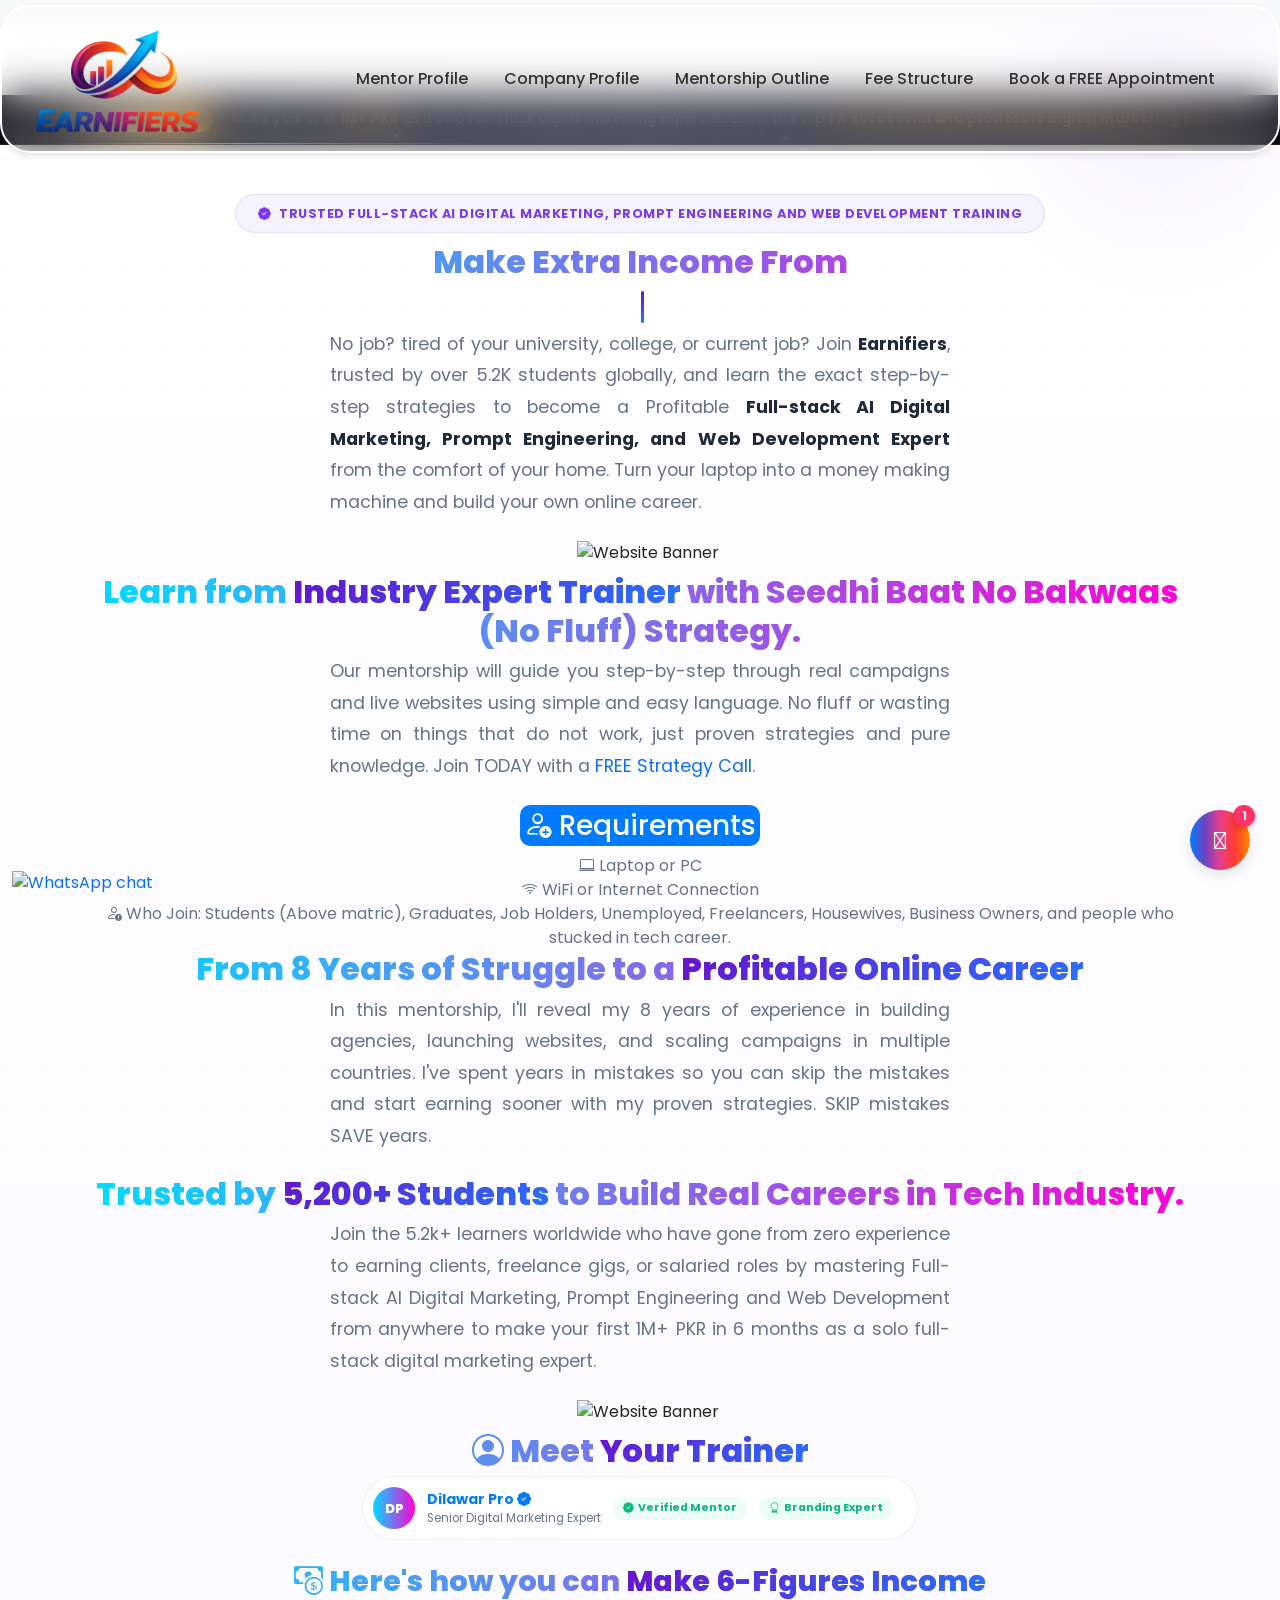
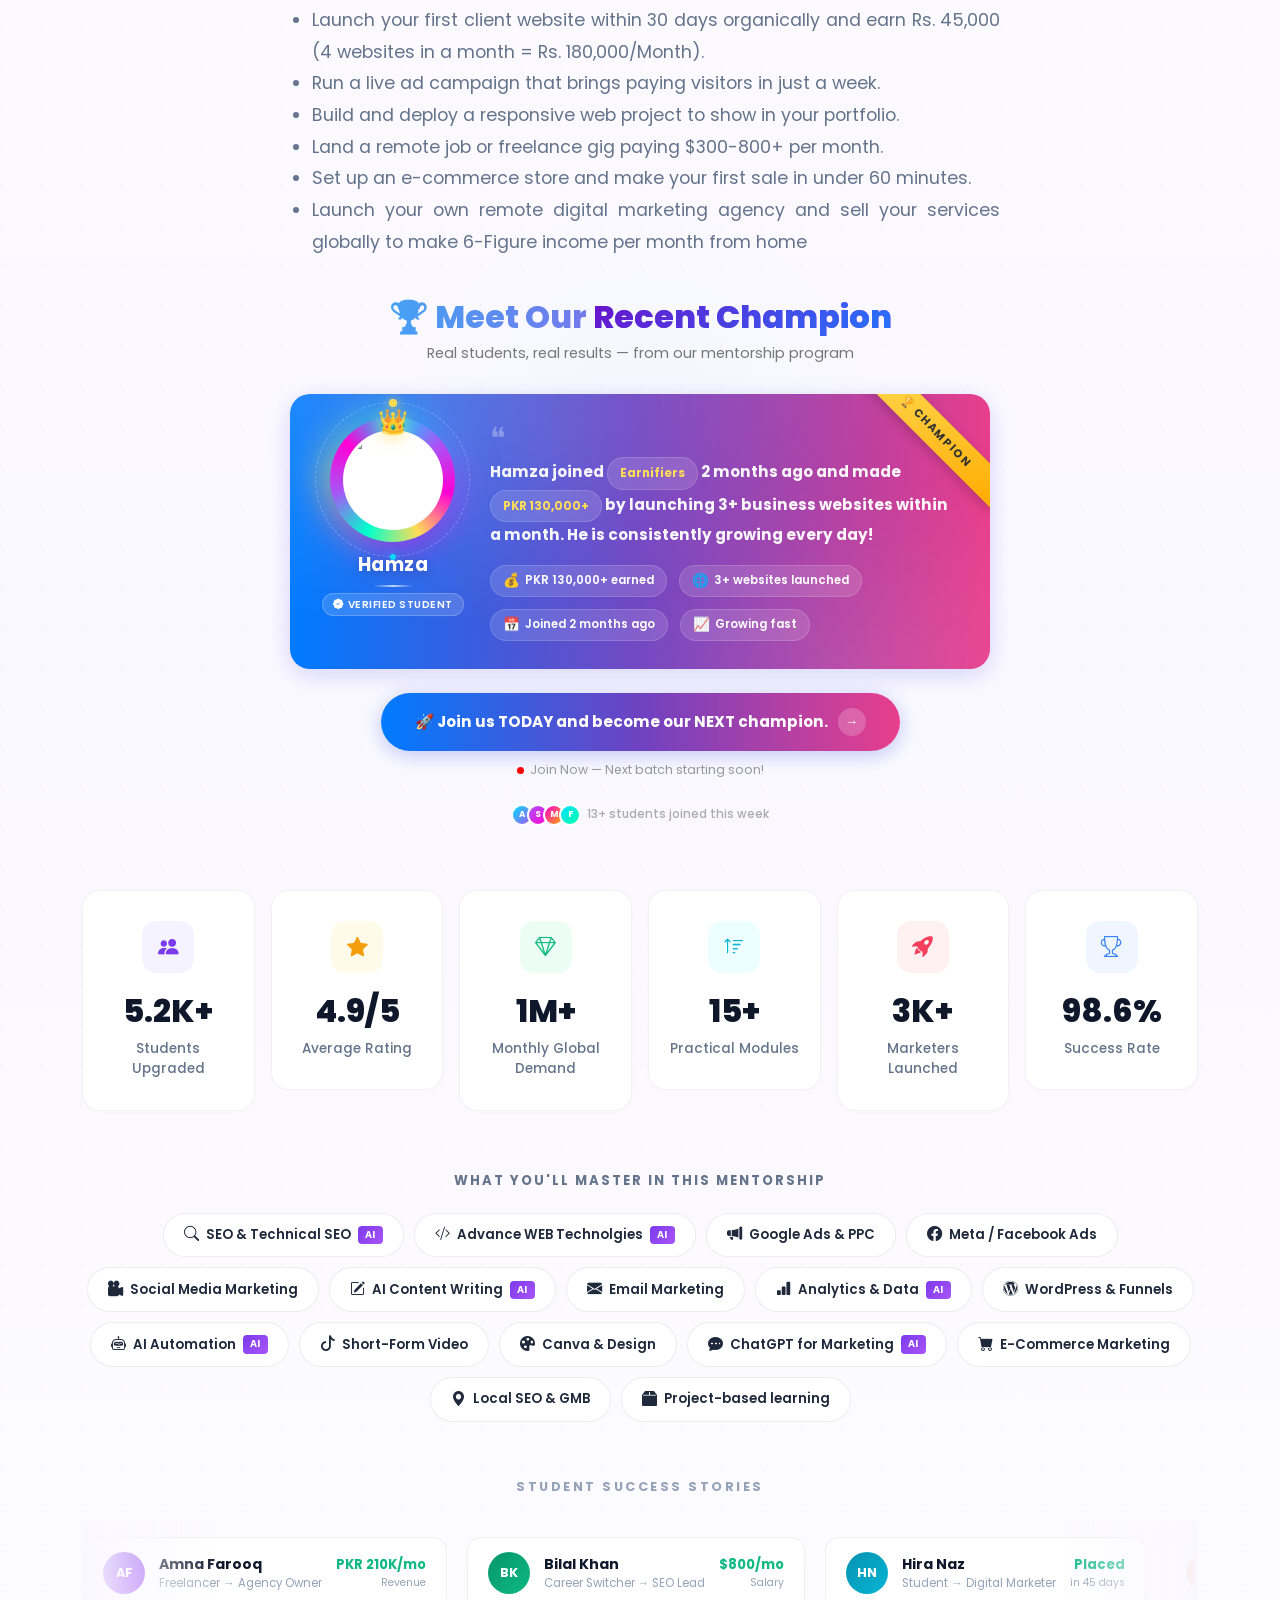
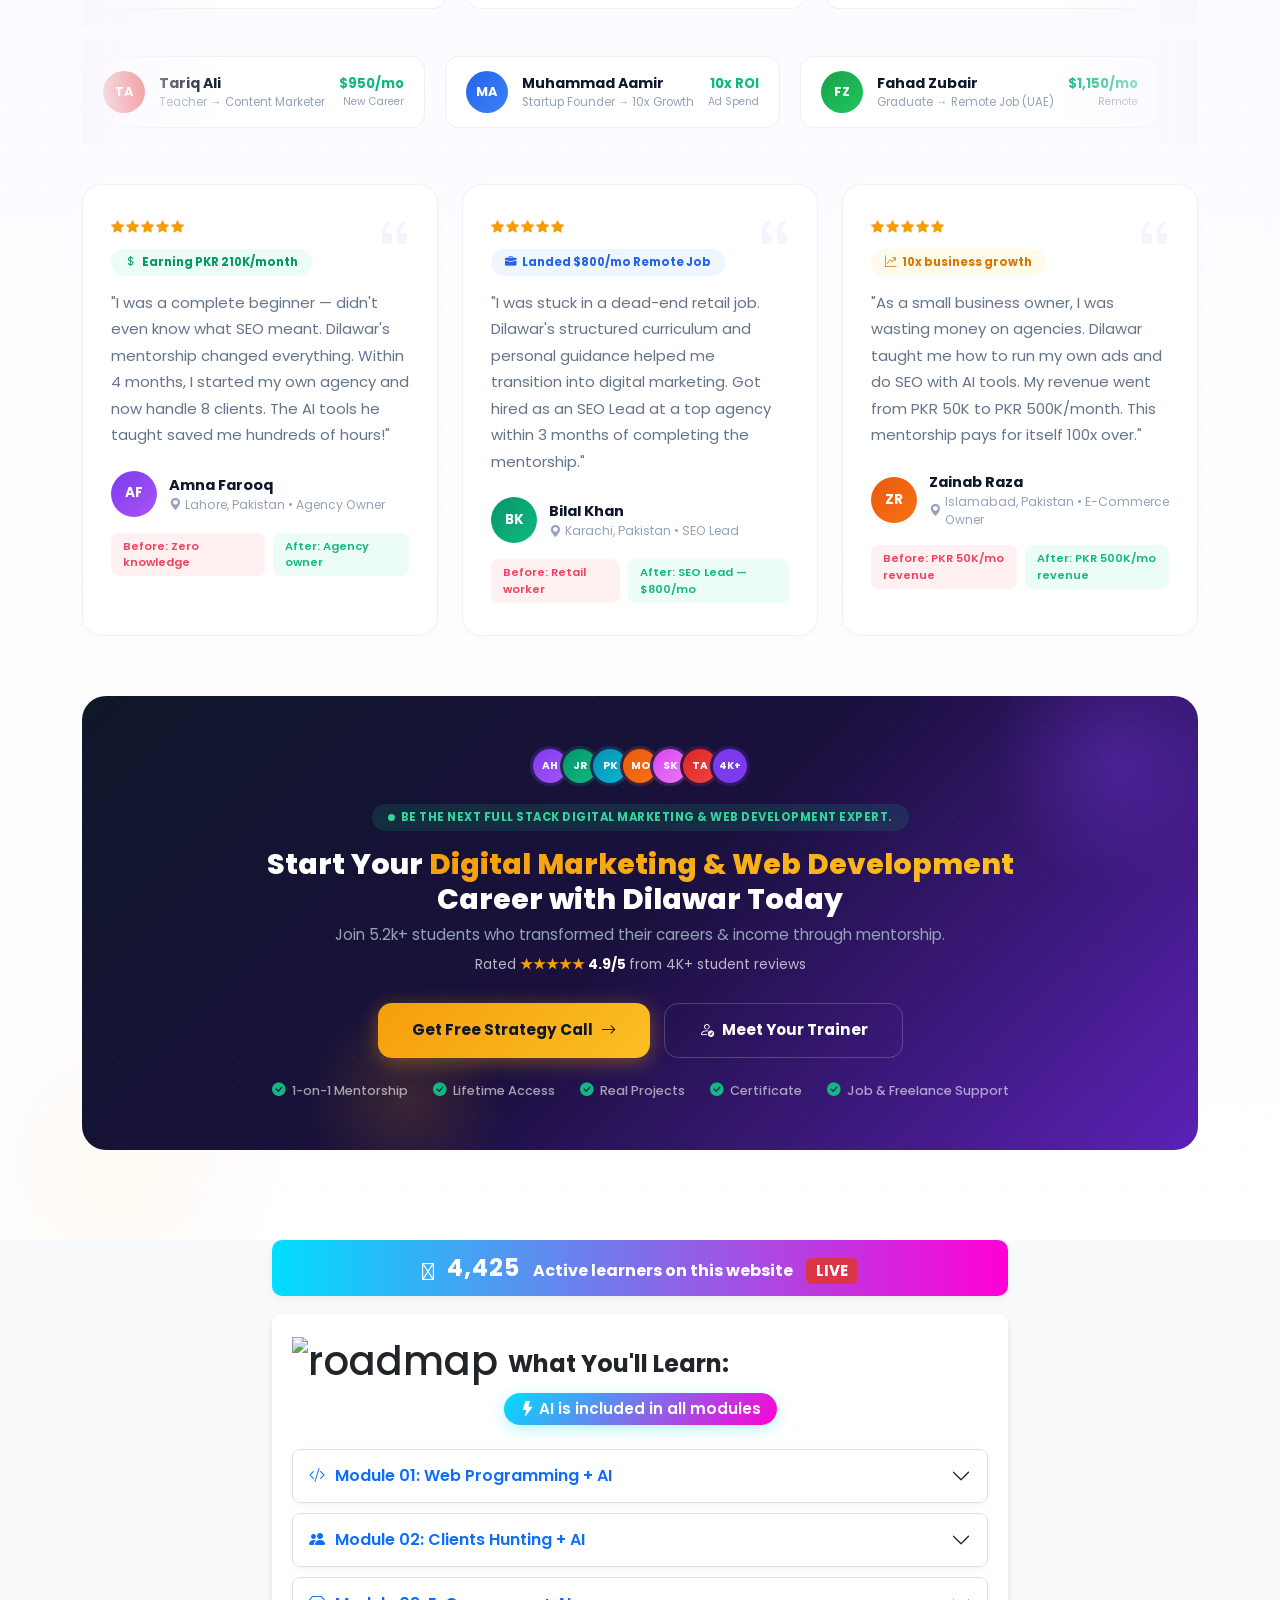
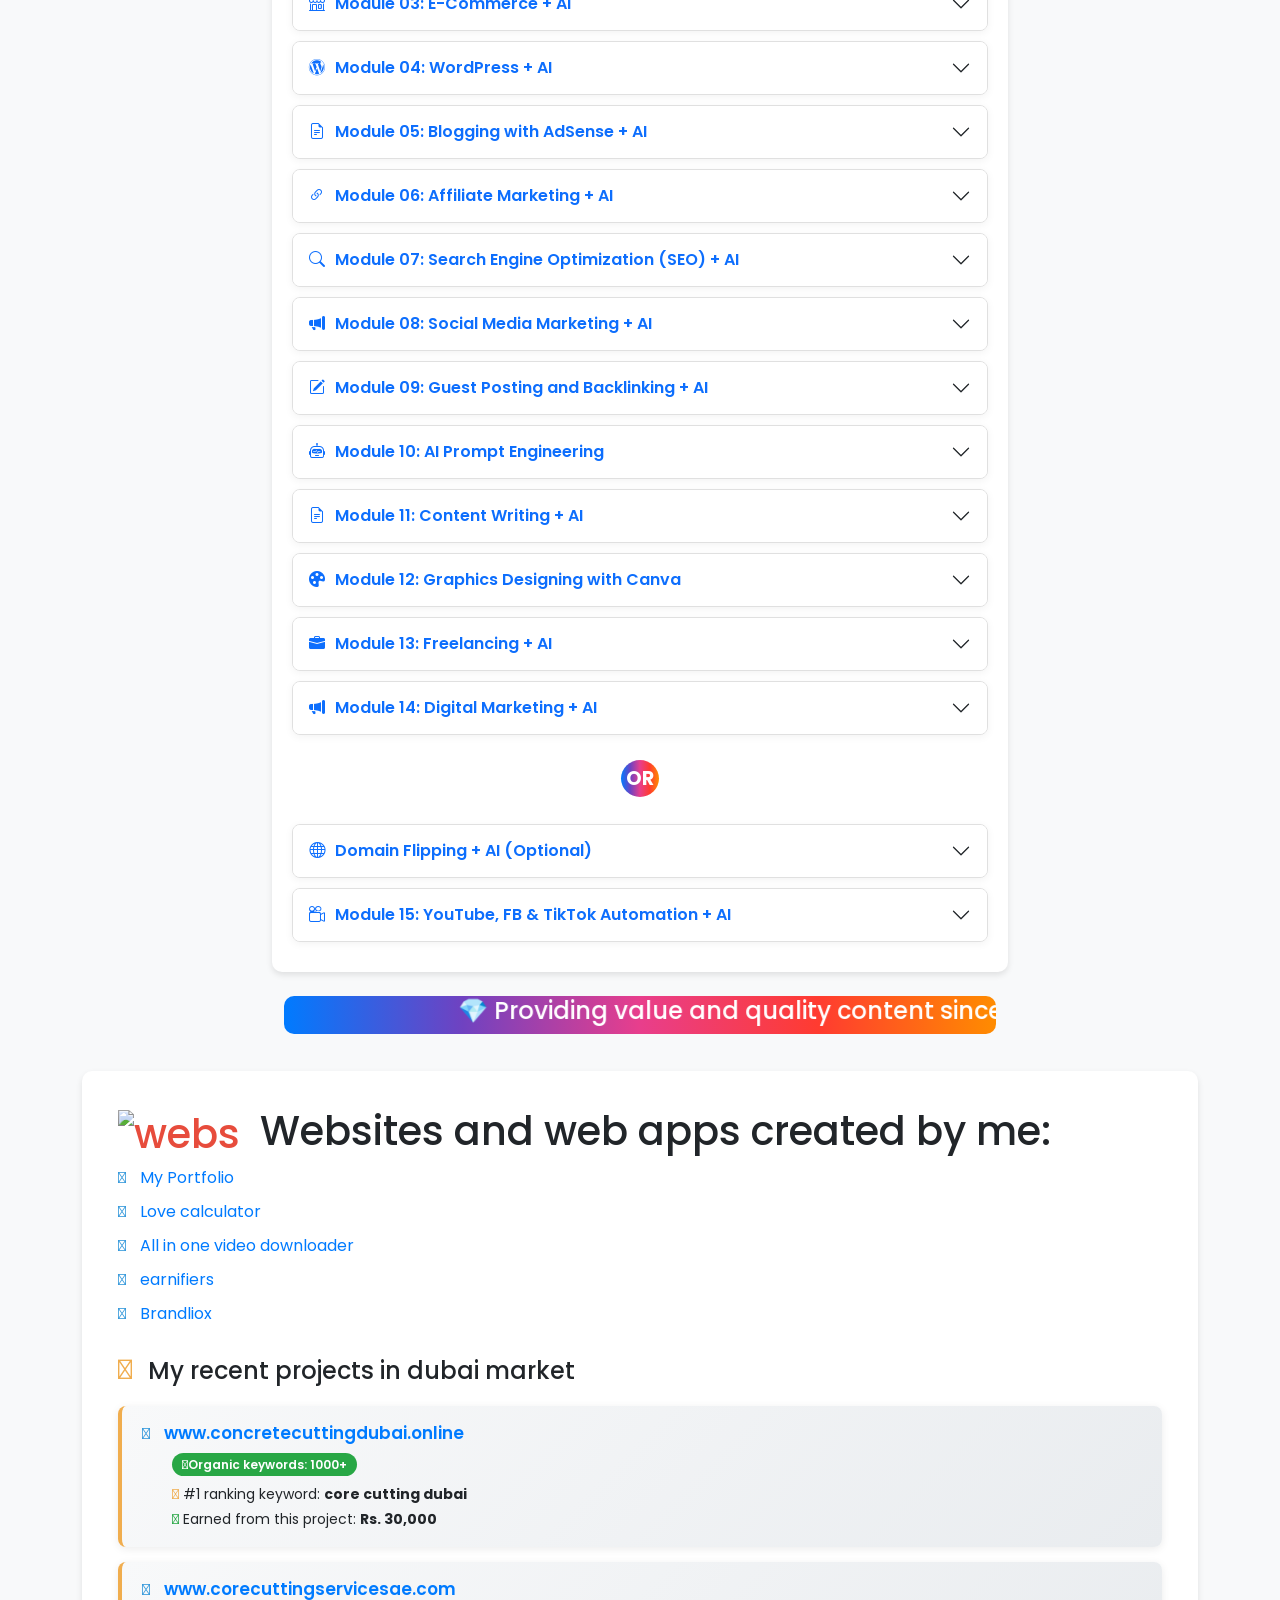
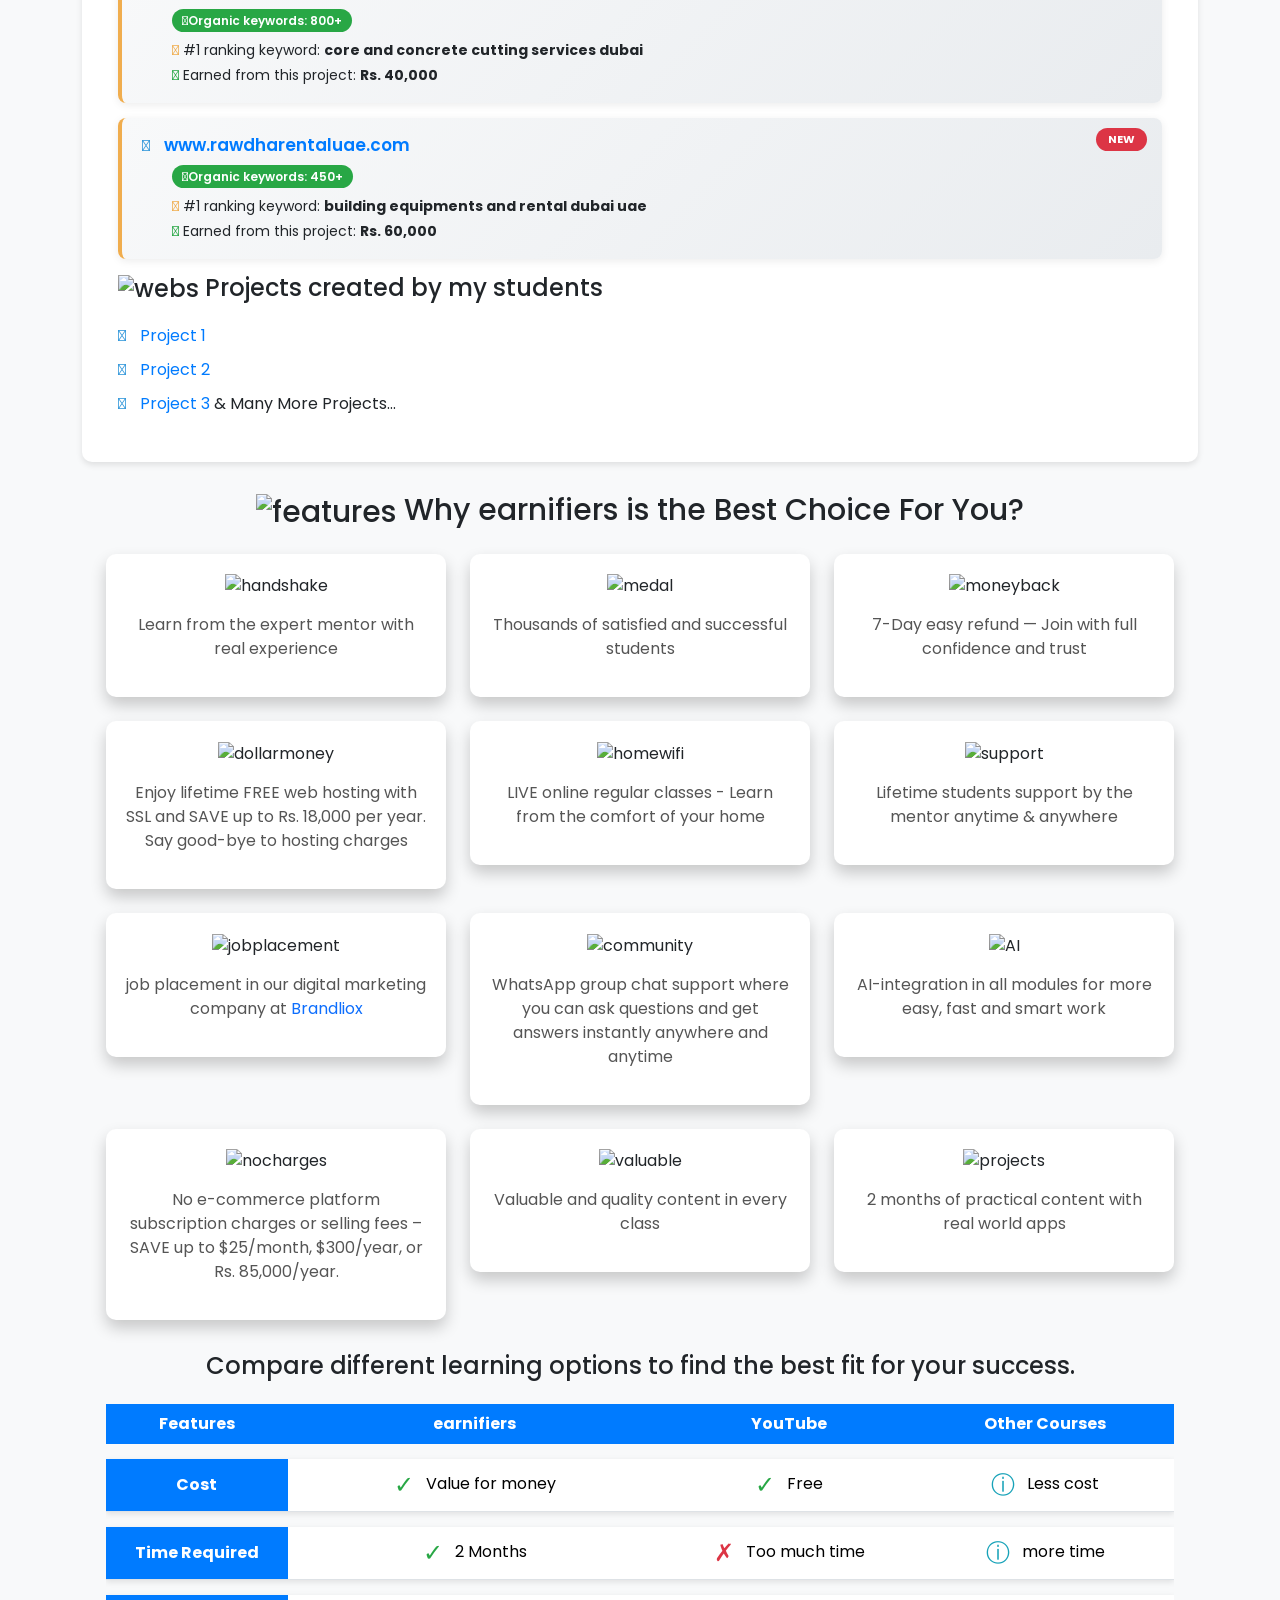
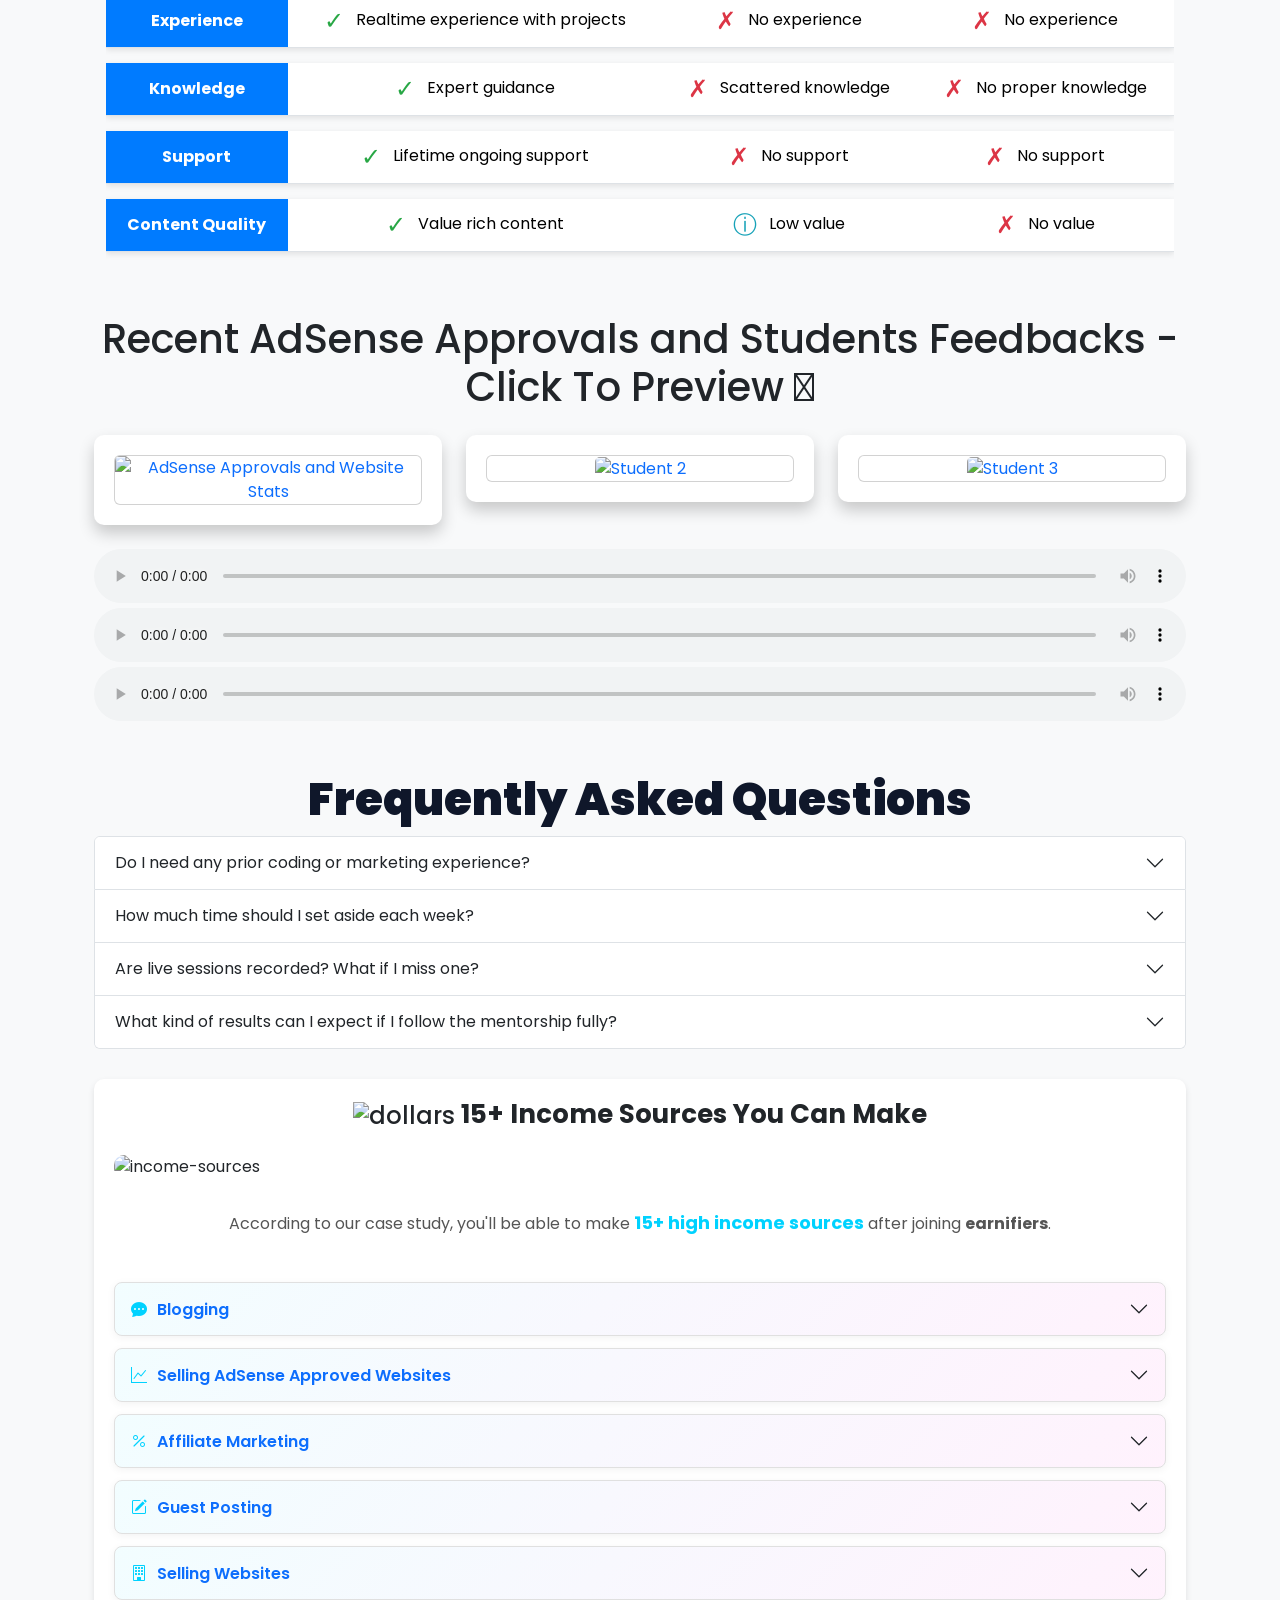
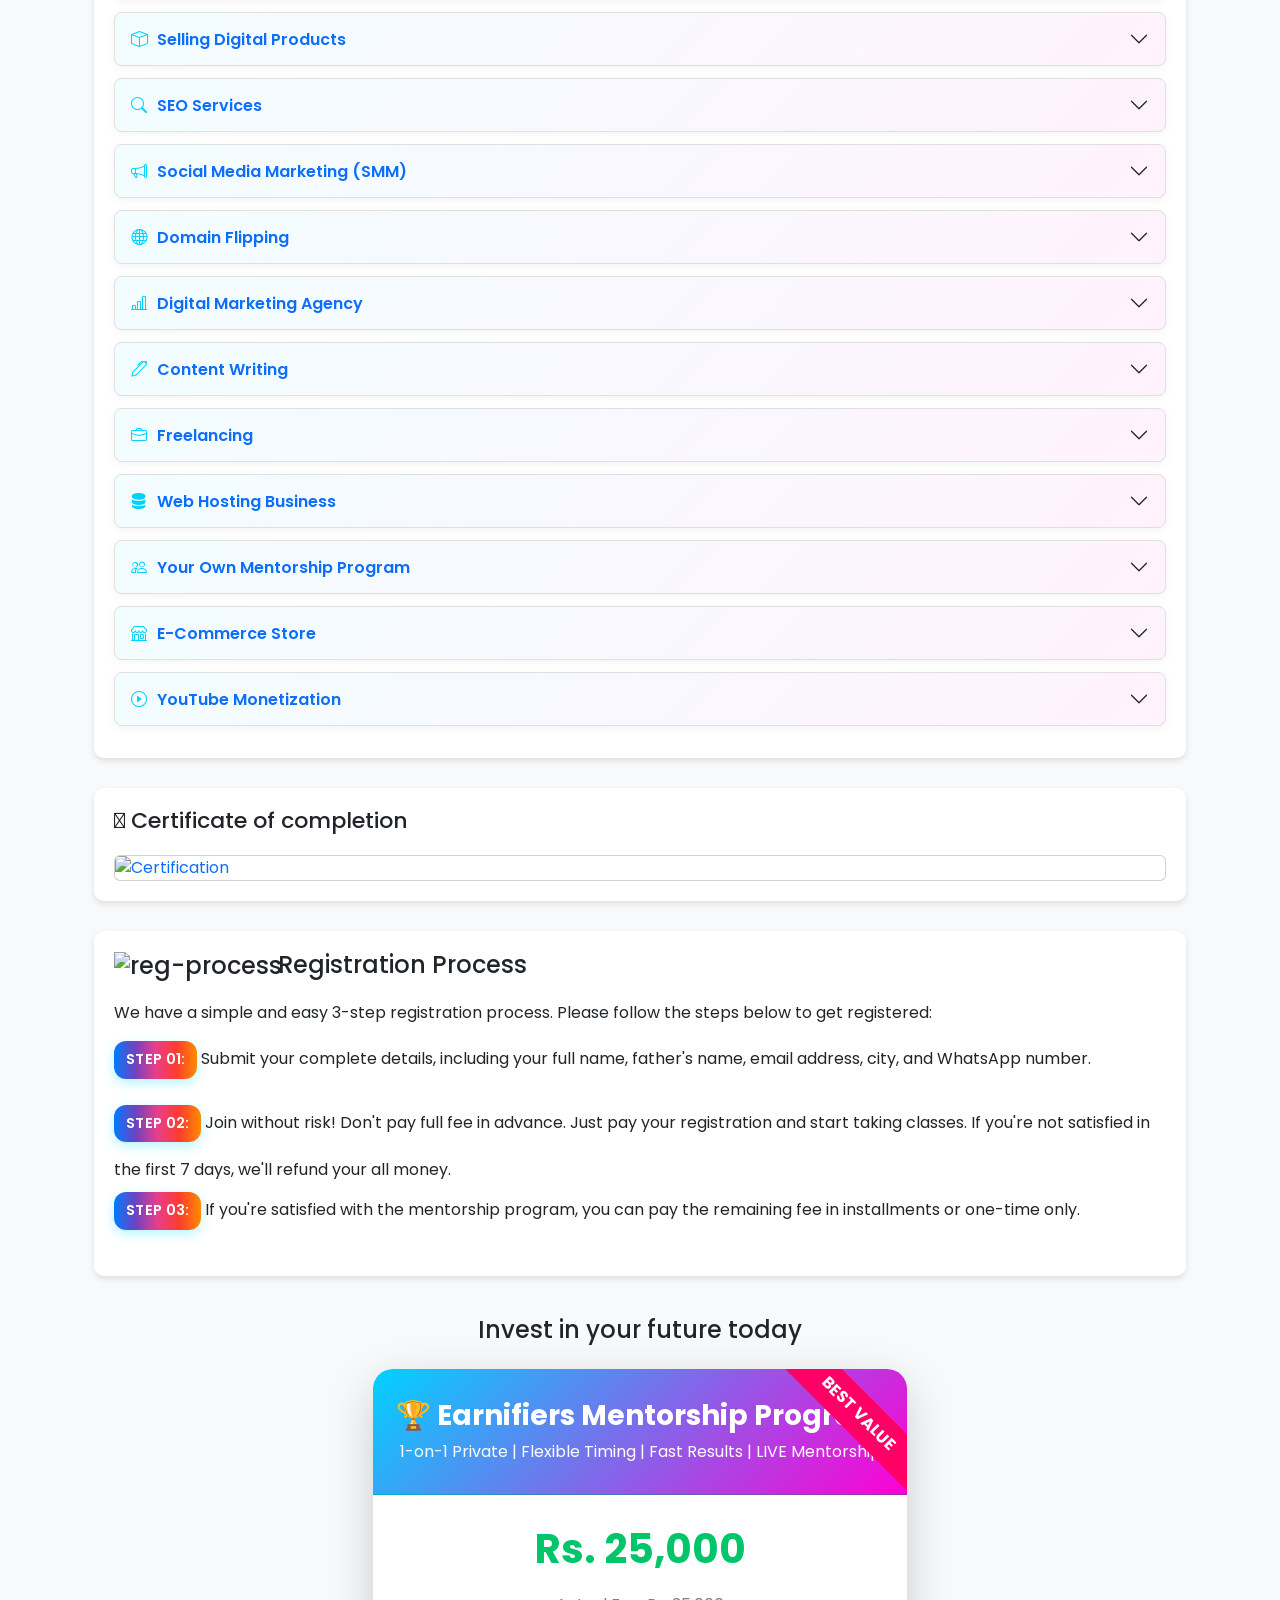
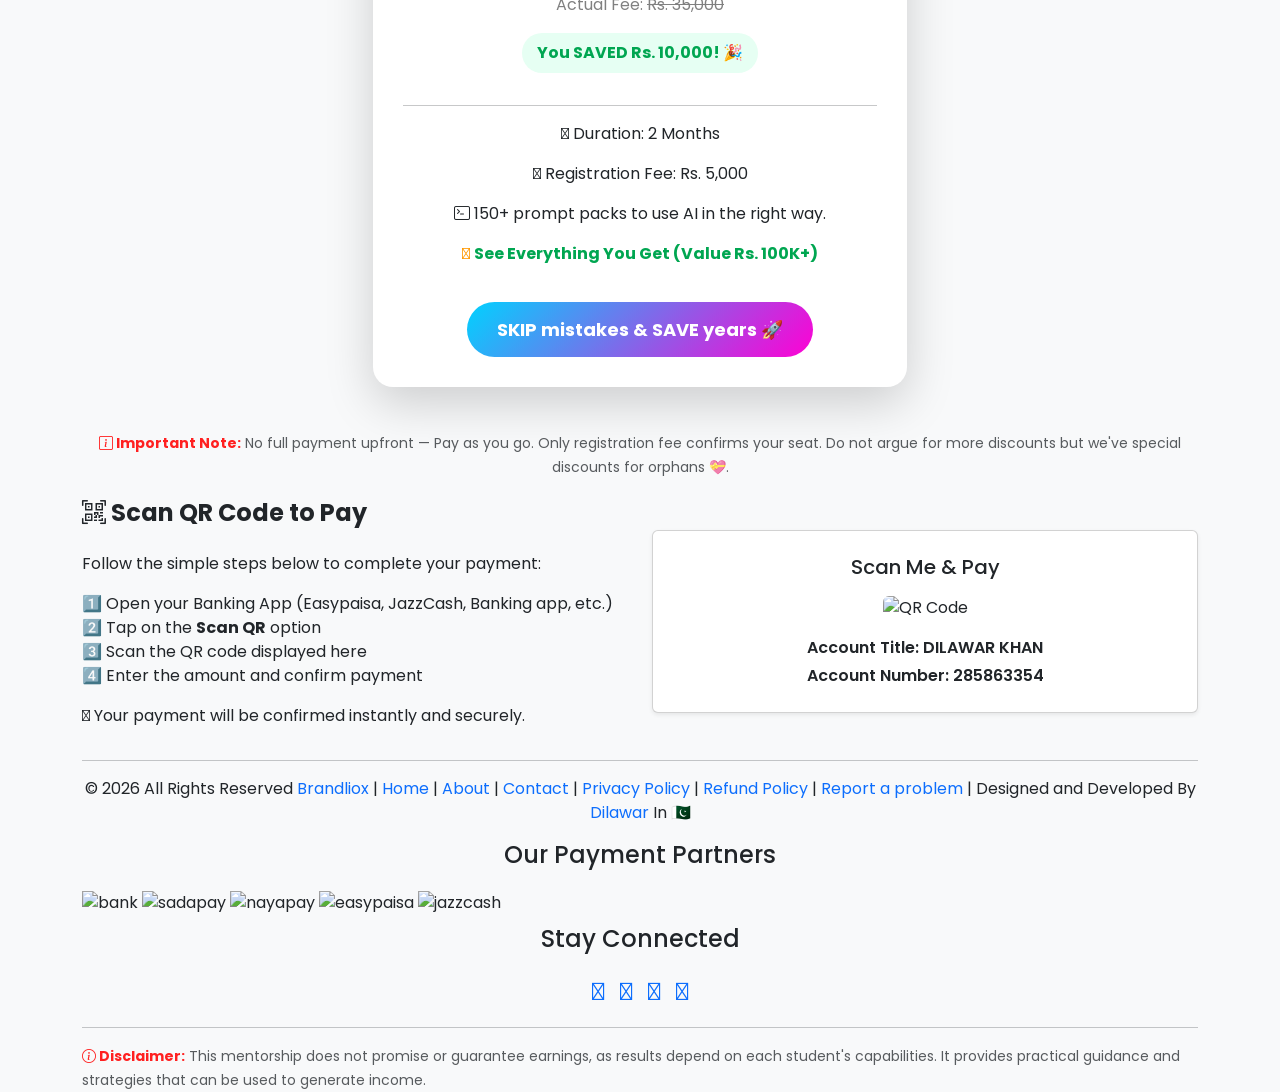
==== commit 45dbaeb6: "up" ====
--- a/index.html
+++ b/index.html
@@ -1246,7 +1246,7 @@
   opacity: 1;
   visibility: visible;">
         <a class="navbar-brand d-flex align-items-center" href="https://earnifiers.dilawarpro.com">
-            <img src="earnifiers-nav.png" alt="earnifiers Logo" class="img-fluid earnifiers-nav.png">
+            <img src="earnifiers-nav.png" alt="earnifiers Logo" class="img-fluid earnifiers-nav">
         </a>
 
         <button class="navbar-toggler" type="button" data-bs-toggle="collapse" data-bs-target="#navbarNav" aria-controls="navbarNav" aria-expanded="false" aria-label="Toggle navigation">
@@ -4447,7 +4447,7 @@
 
 /* CTA Button */
 .cta-button {
-    background: linear-gradient(to right, rgb(0, 221, 255), rgb(255, 0, 212)) !important;
+    background-image: linear-gradient(90deg, #007bff, #6f42c1, #e83e8c, #ff3b30, #ff8c00);
     padding: 10px 20px !important;
     border-radius: 30px !important;
     color: white !important;
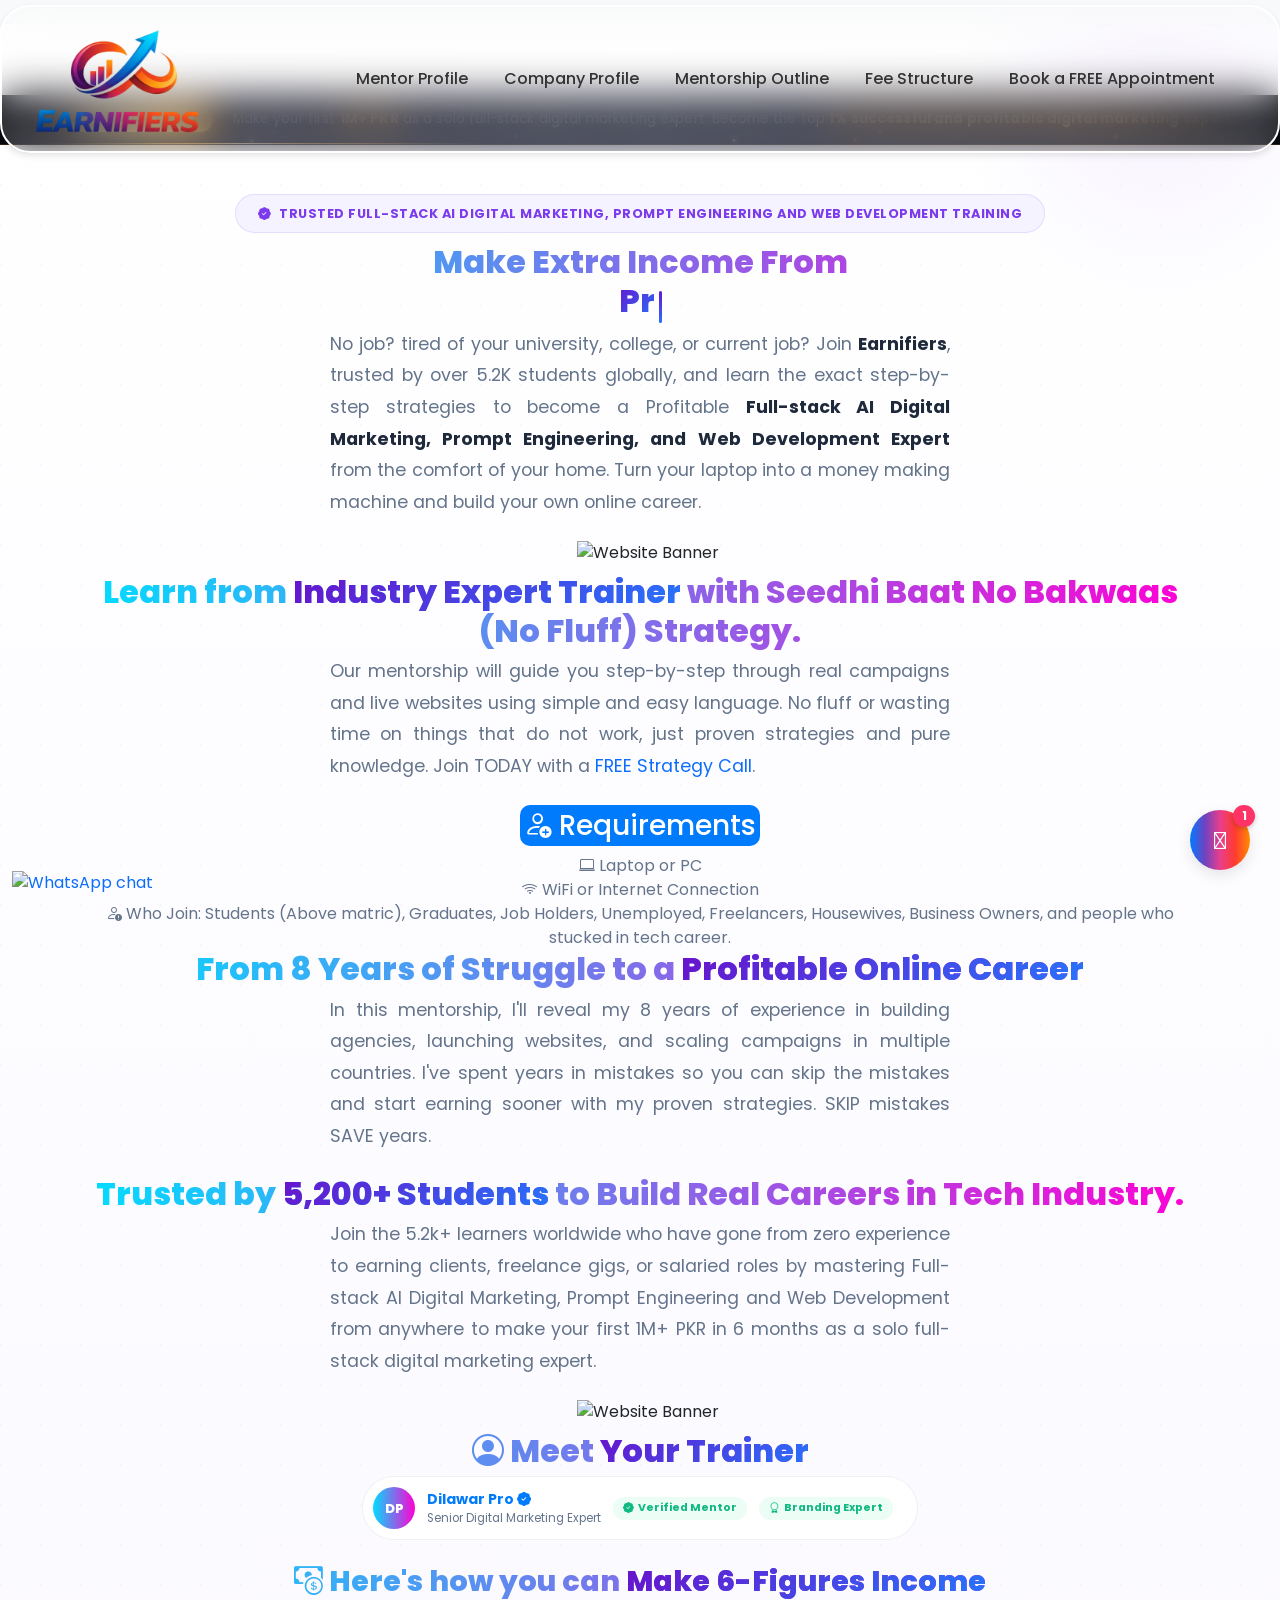
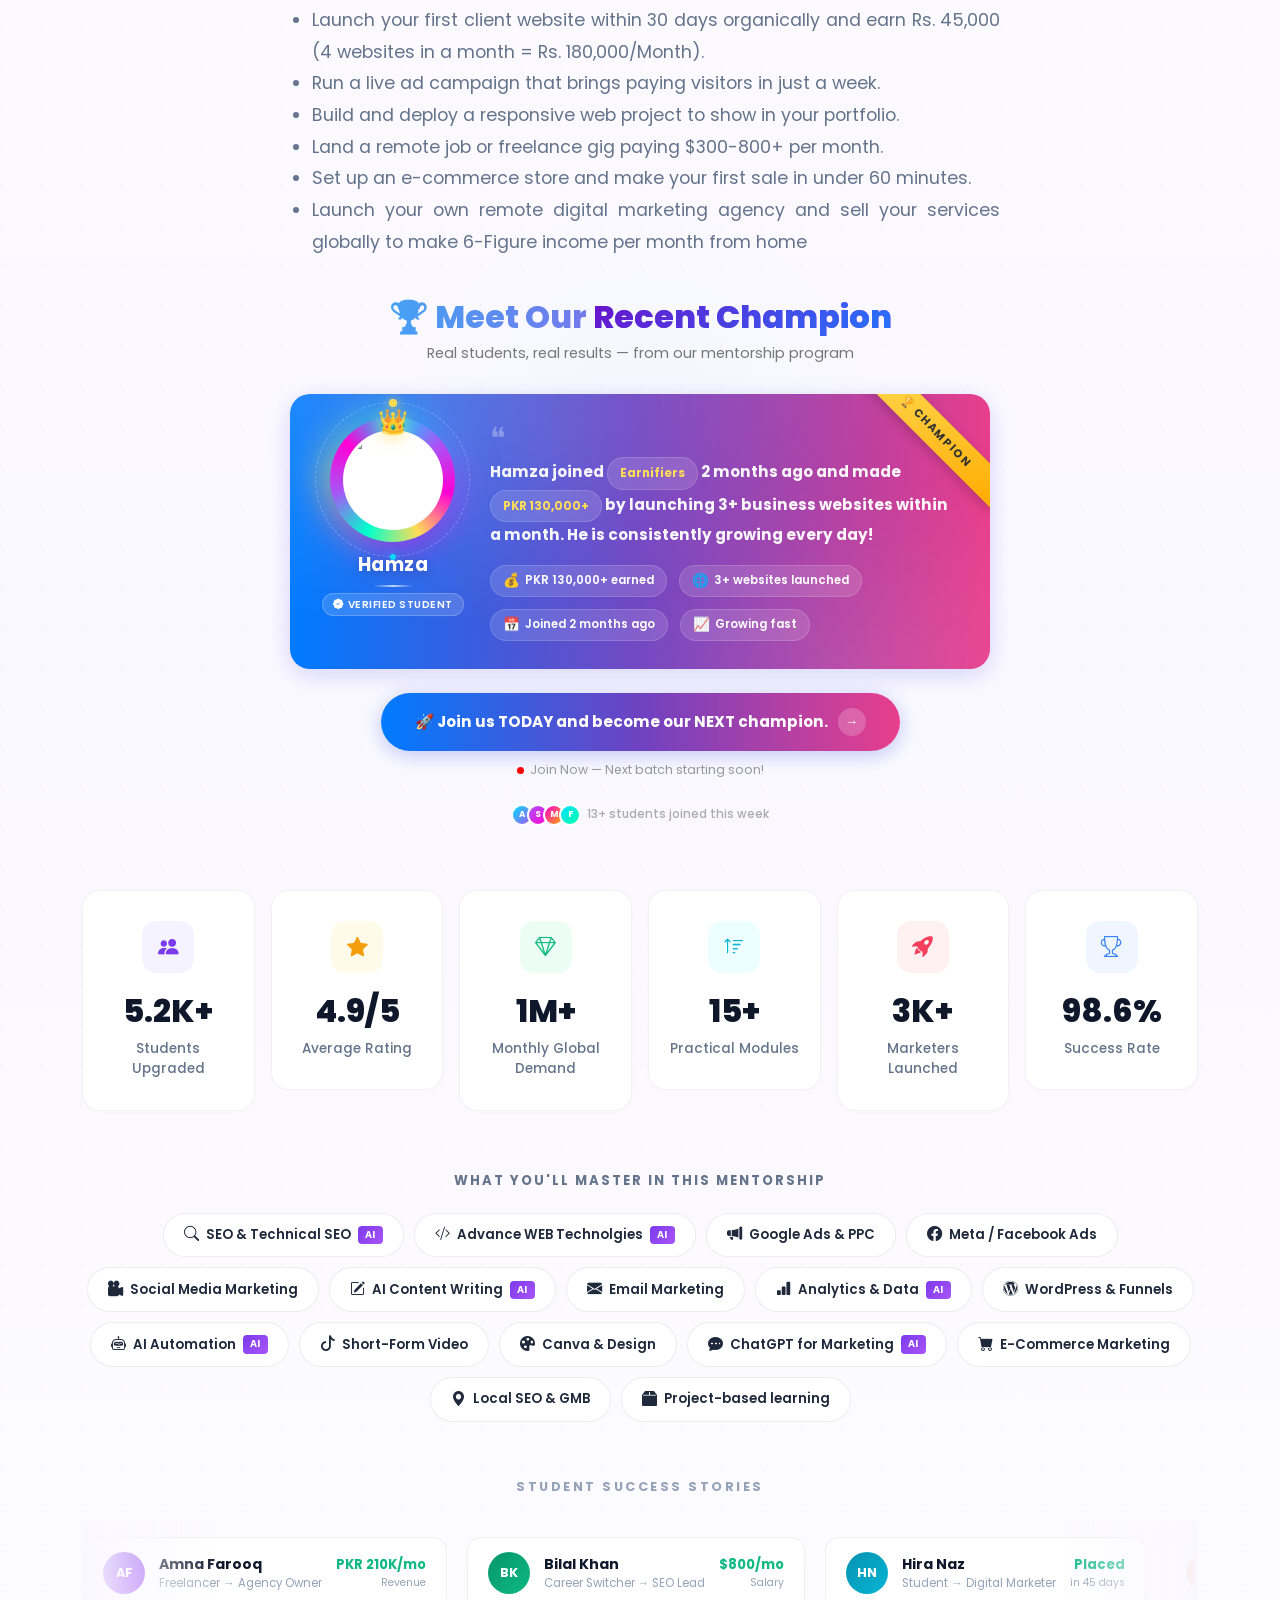
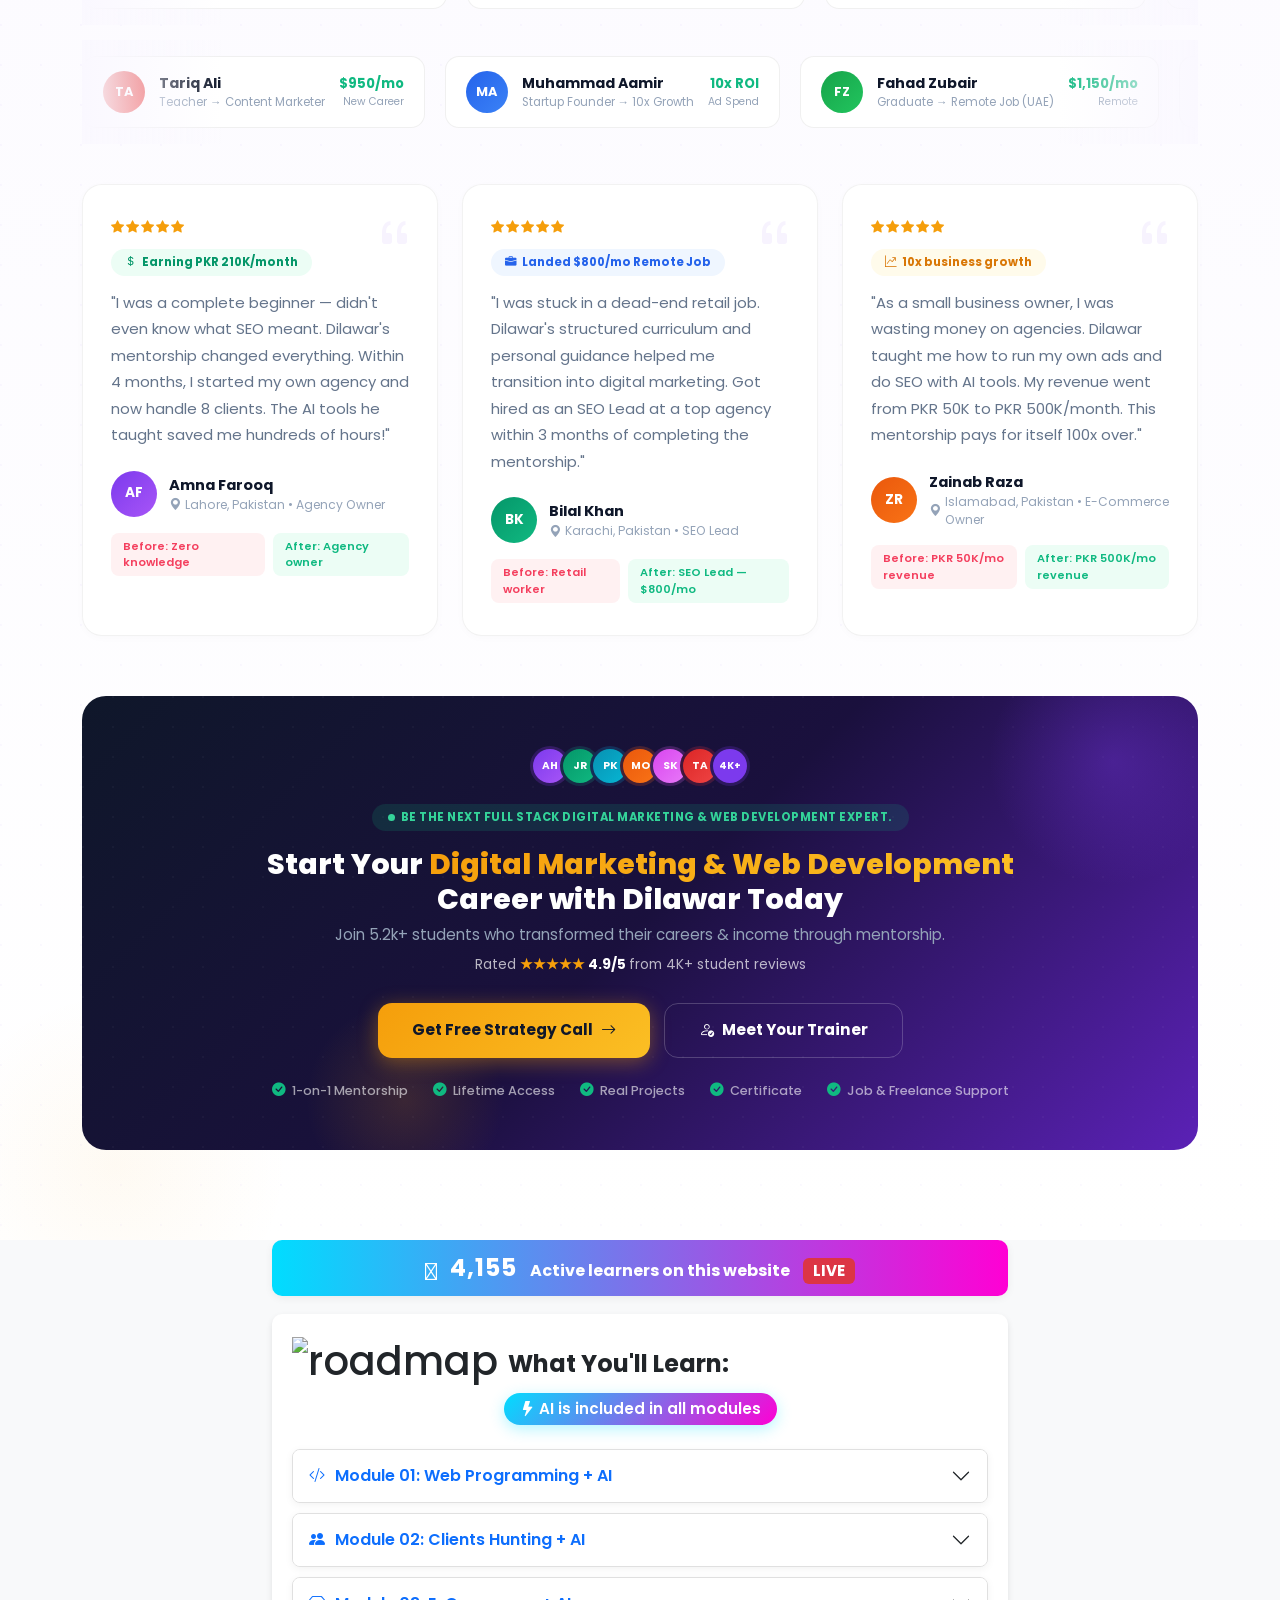
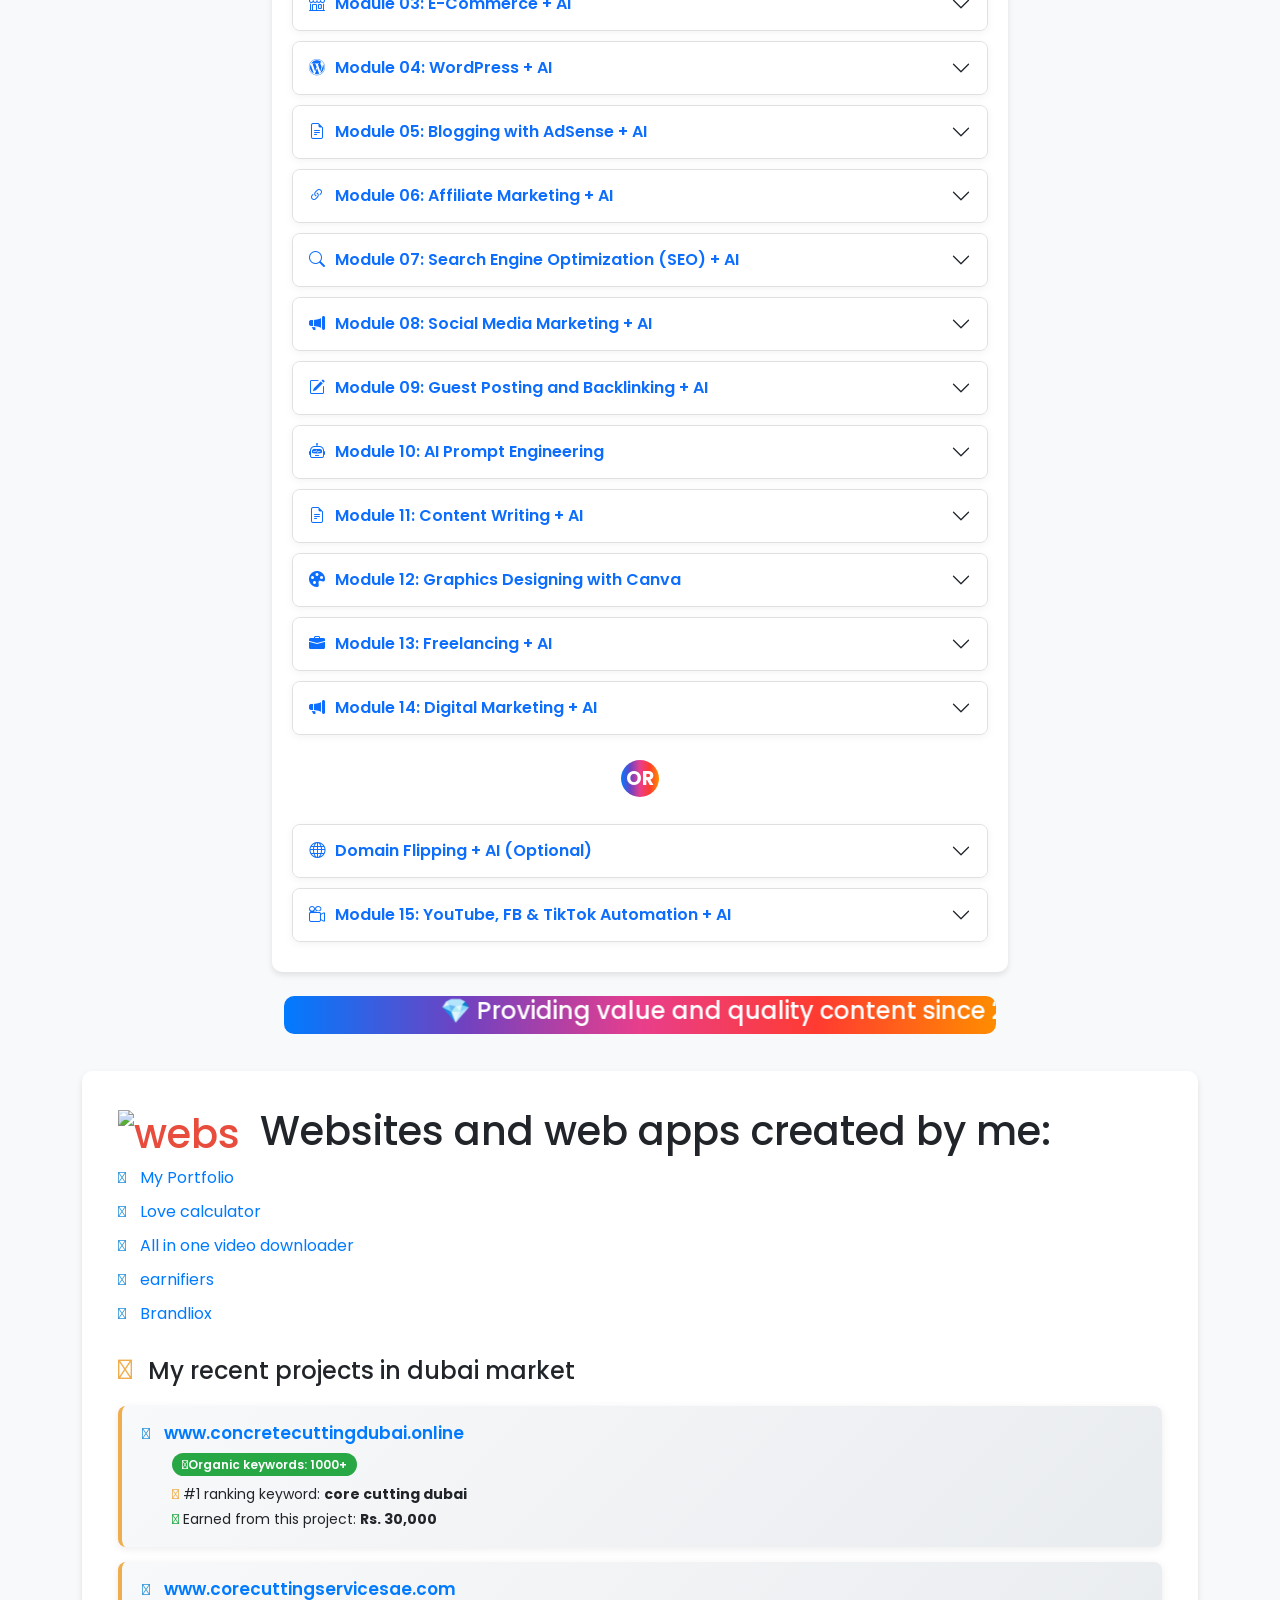
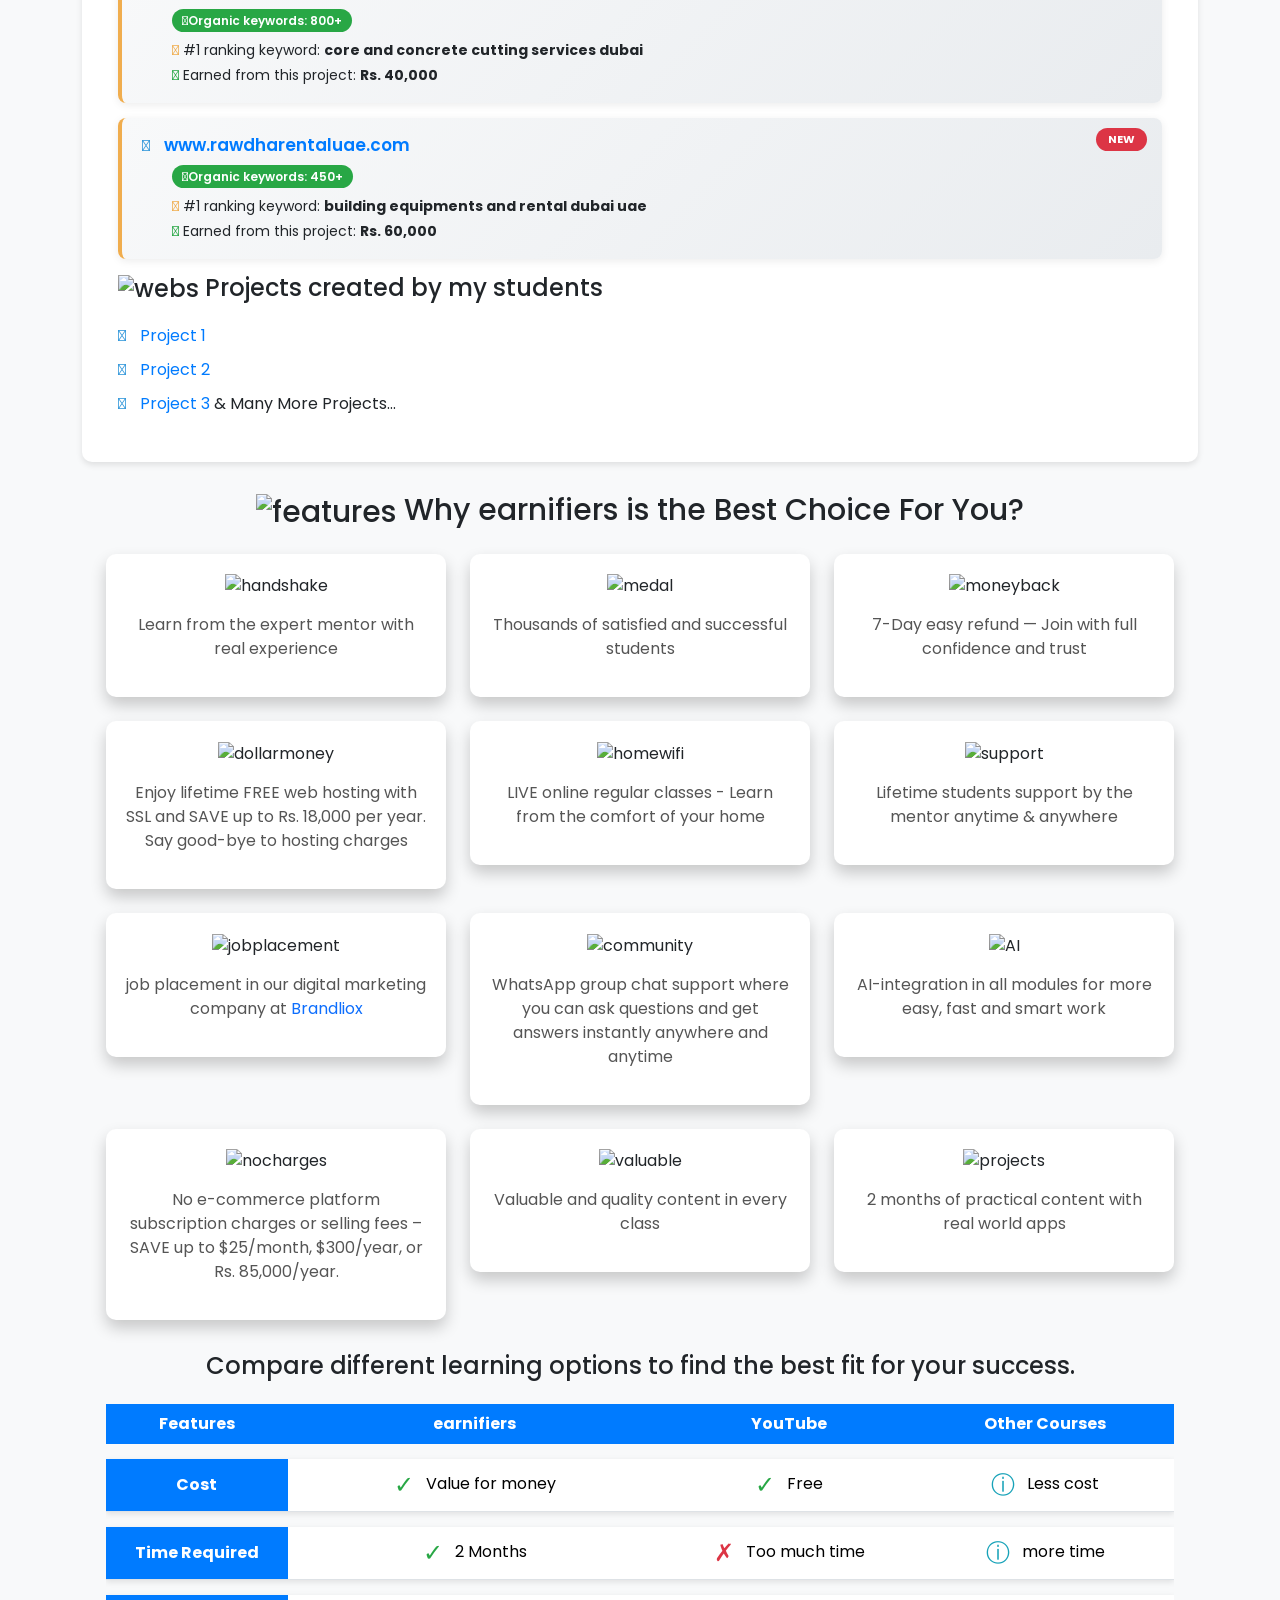
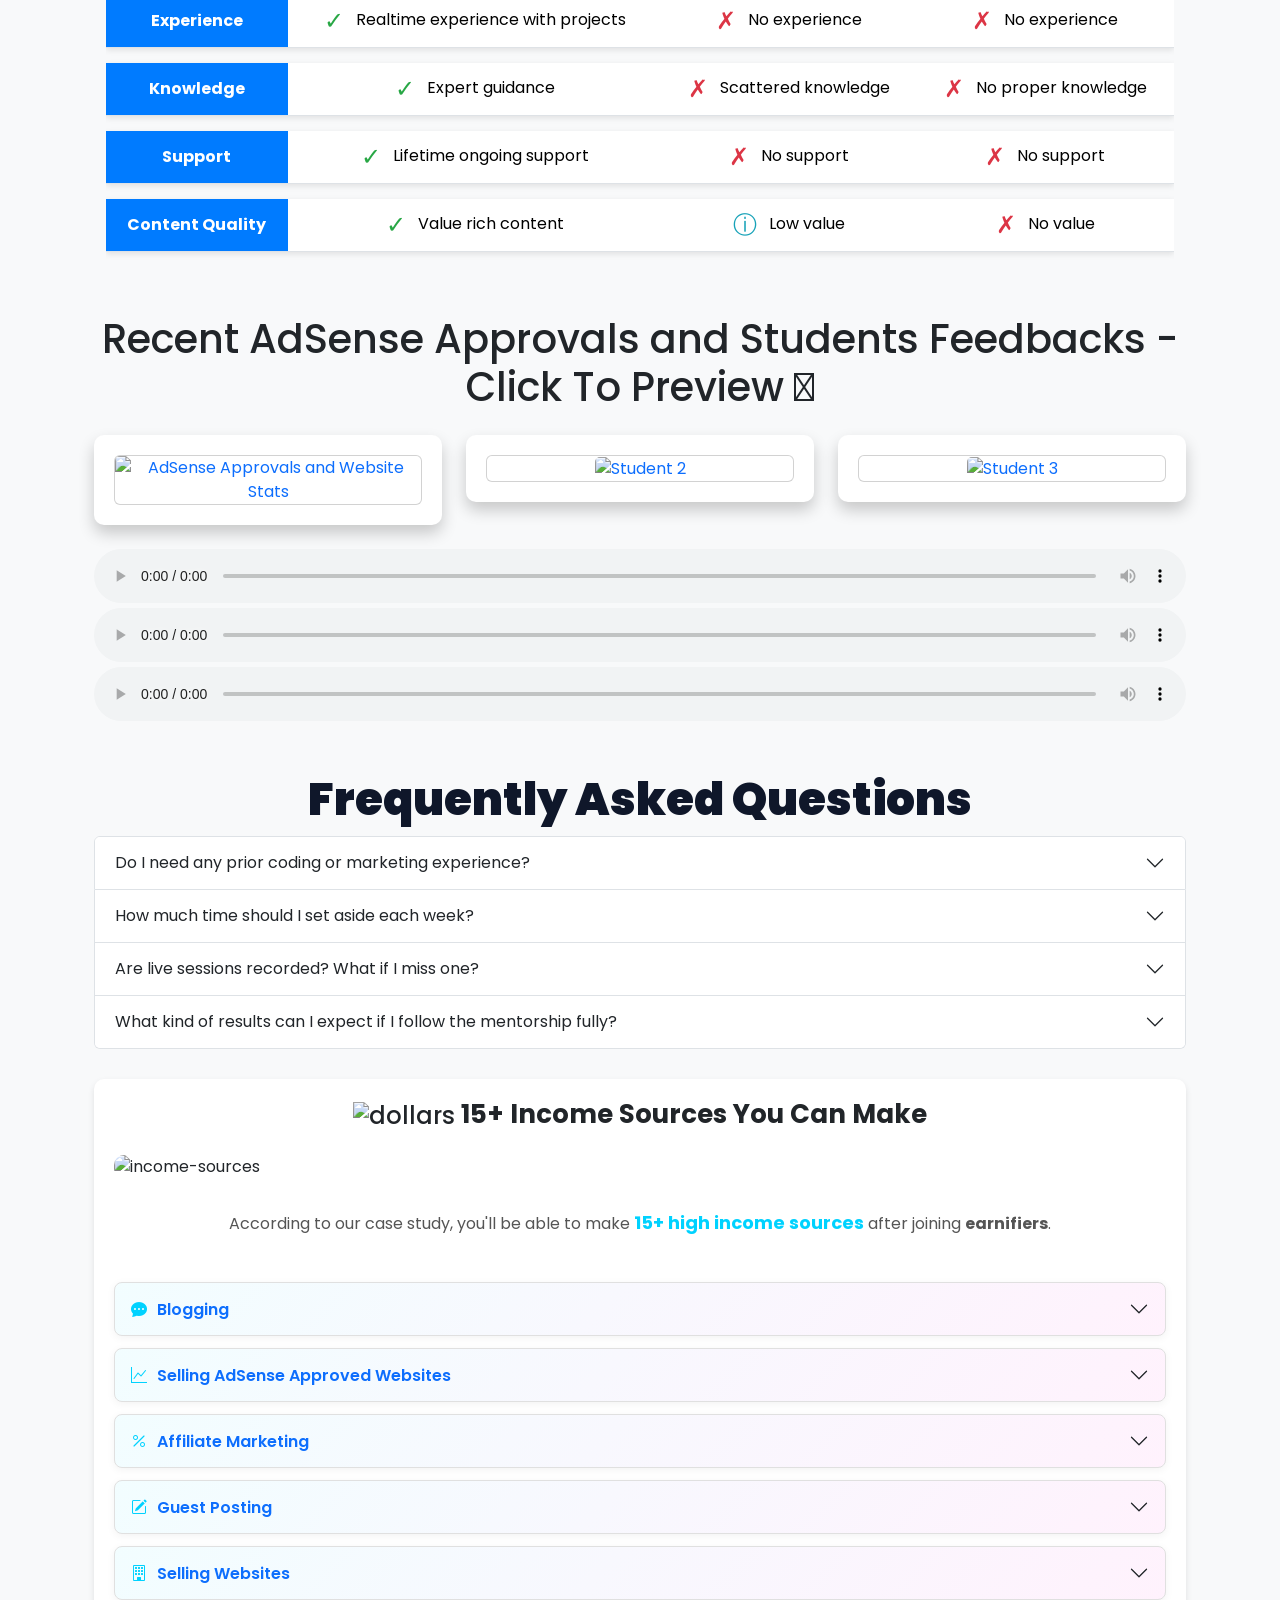
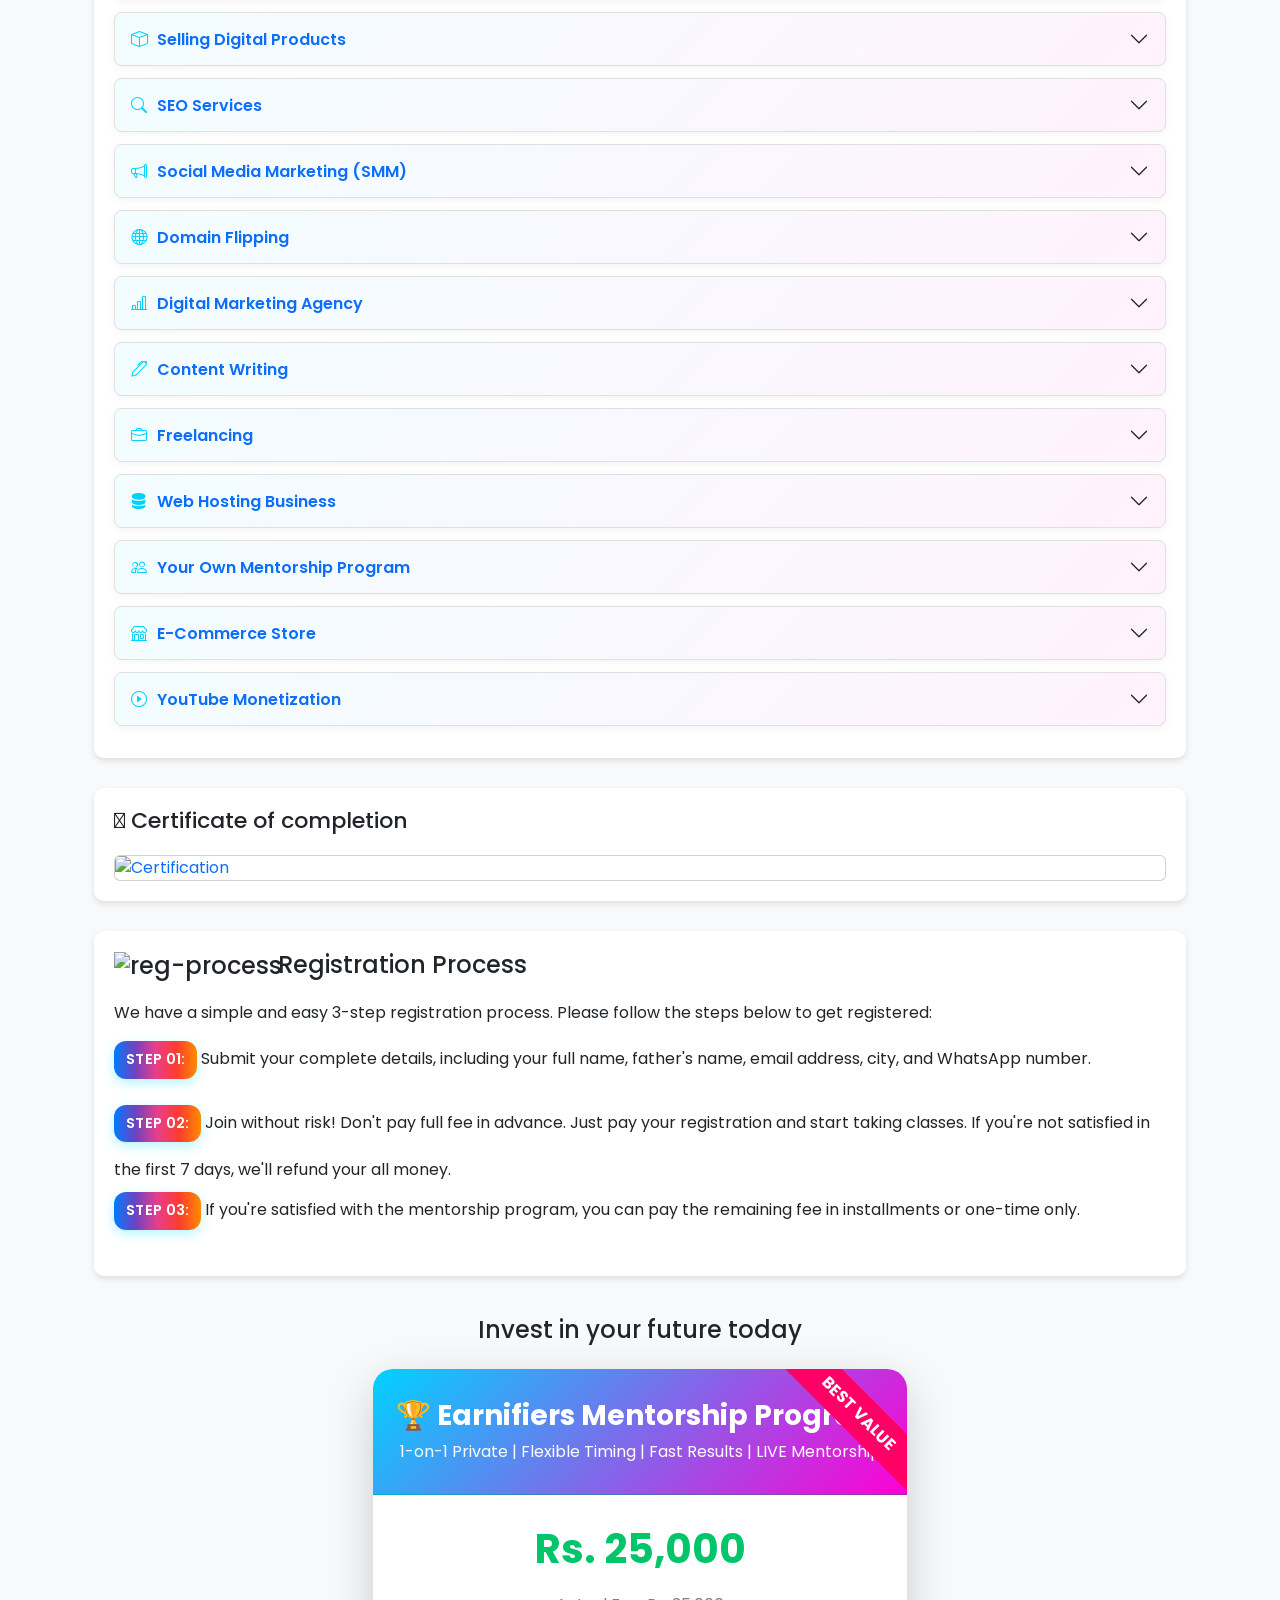
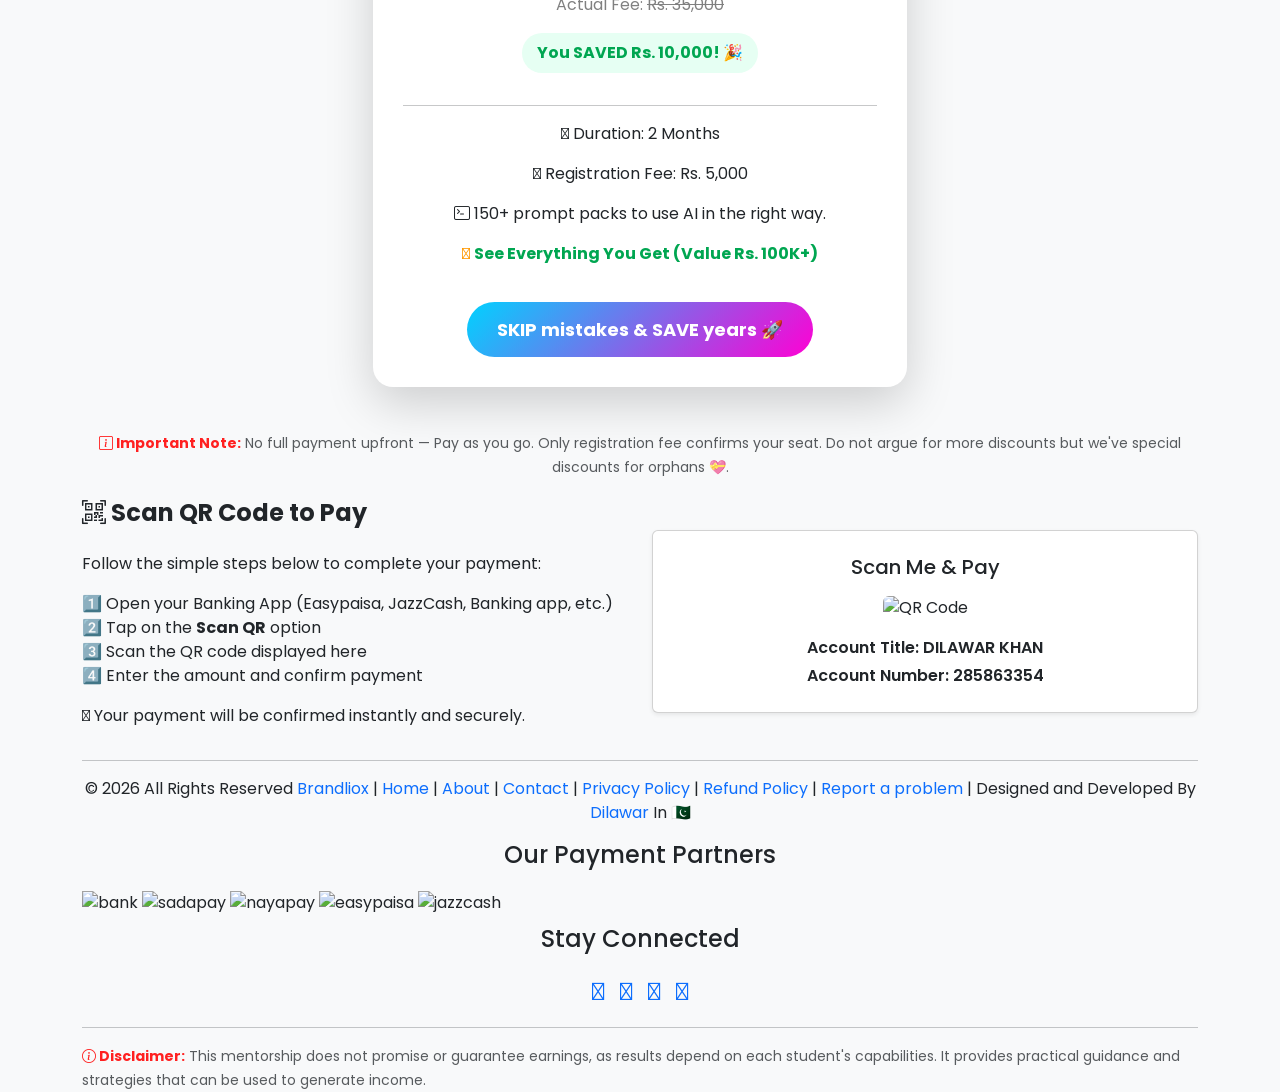
==== commit 27b5b71e: "up" ====
--- a/index.html
+++ b/index.html
@@ -2069,7 +2069,7 @@
     
           /* Ended Preloader CSS */
          /* Navbar logo styles (responsive and crisp) */
-         .navbar-brand .earnifiers-nav {
+        .navbar-brand .earnifiers-nav {
         width: 200px;              /* Increased size */
         max-width: 50vw;           /* Allows more responsive scaling */
         height: auto;
@@ -2088,7 +2088,7 @@
     
     /* Large tablets */
     @media (max-width: 992px) {
-        .navbar-brand .earnifiers-nav.png { 
+        .navbar-brand .earnifiers-nav { 
             width: 170px; 
             max-width: 45vw; 
         }
@@ -2096,7 +2096,7 @@
     
     /* Tablets */
     @media (max-width: 768px) {
-        .navbar-brand .earnifiers-nav.png { 
+        .navbar-brand .earnifiers-nav { 
             width: 150px; 
             max-width: 55vw; 
         }
@@ -2104,7 +2104,7 @@
     
     /* Mobile */
     @media (max-width: 480px) {
-        .navbar-brand .earnifiers-nav.png { 
+        .navbar-brand .earnifiers-nav { 
             width: 75px; 
             max-width: 65vw; 
         }
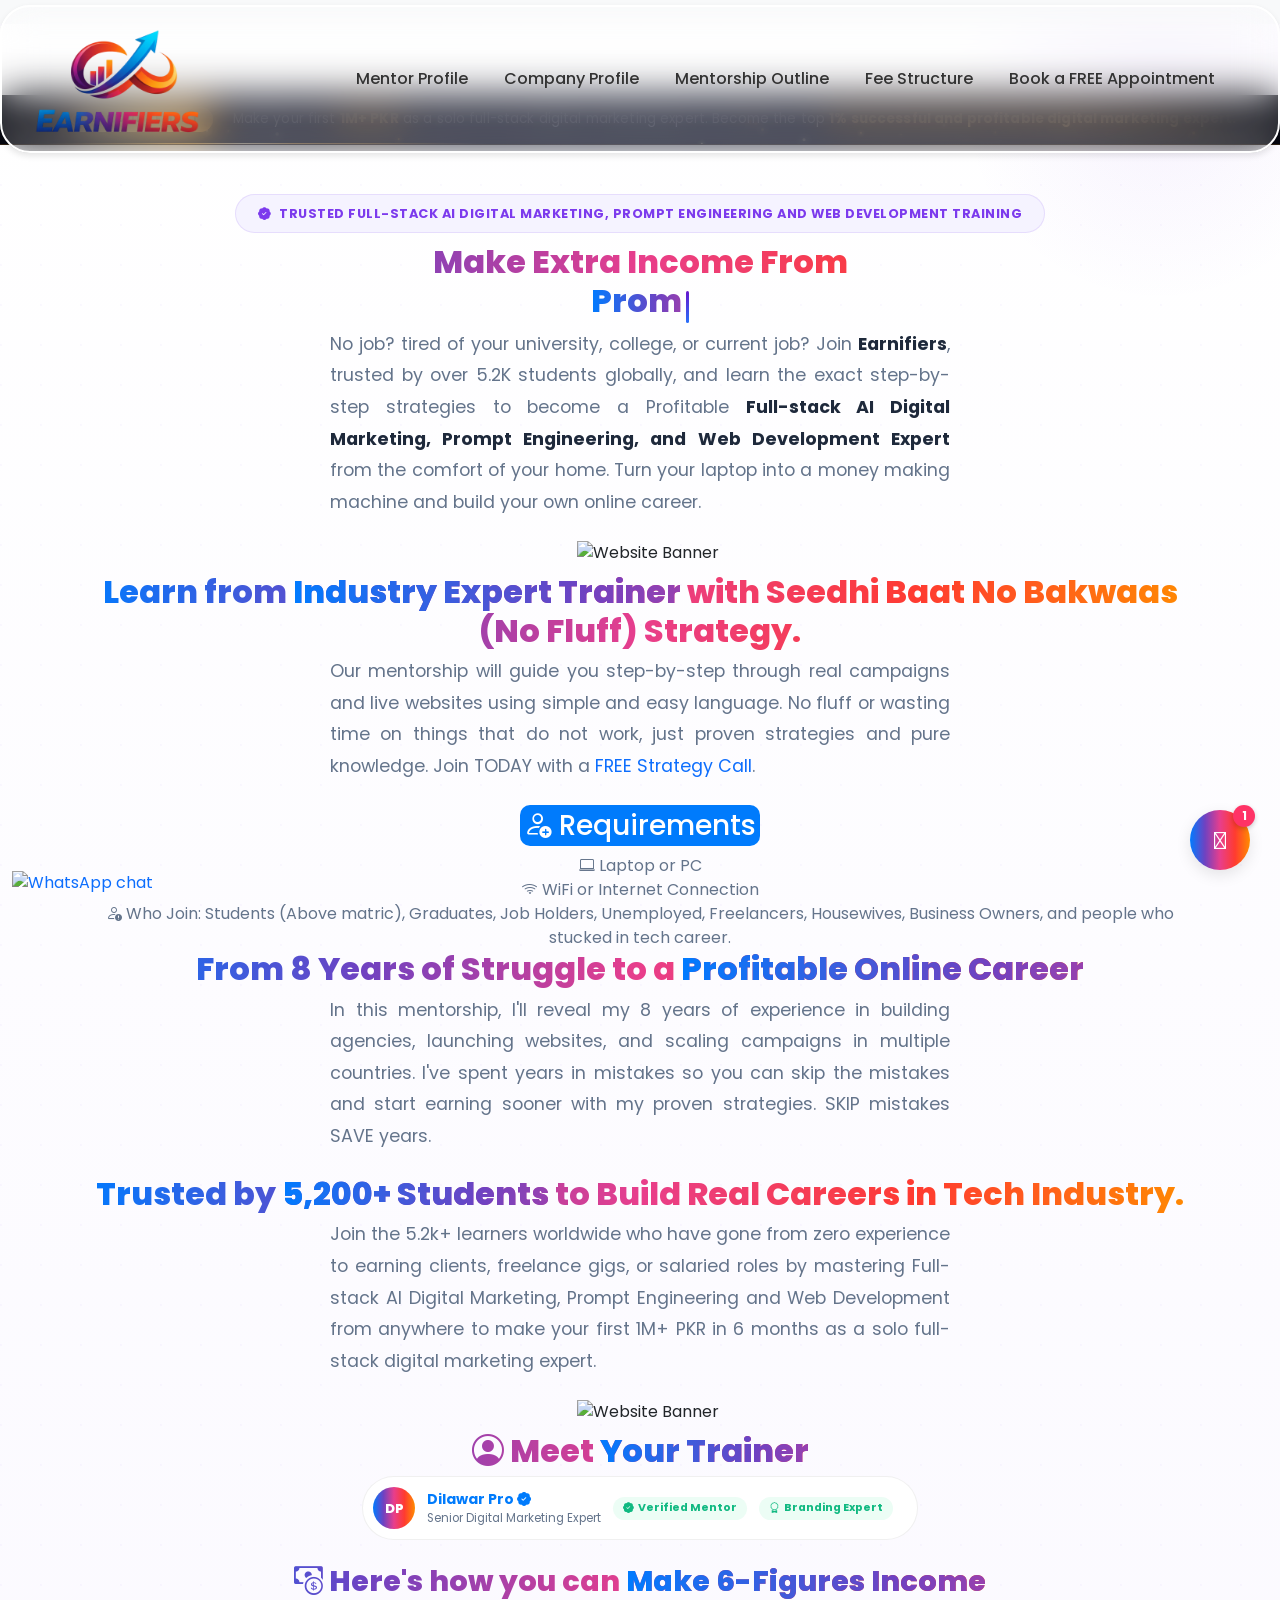
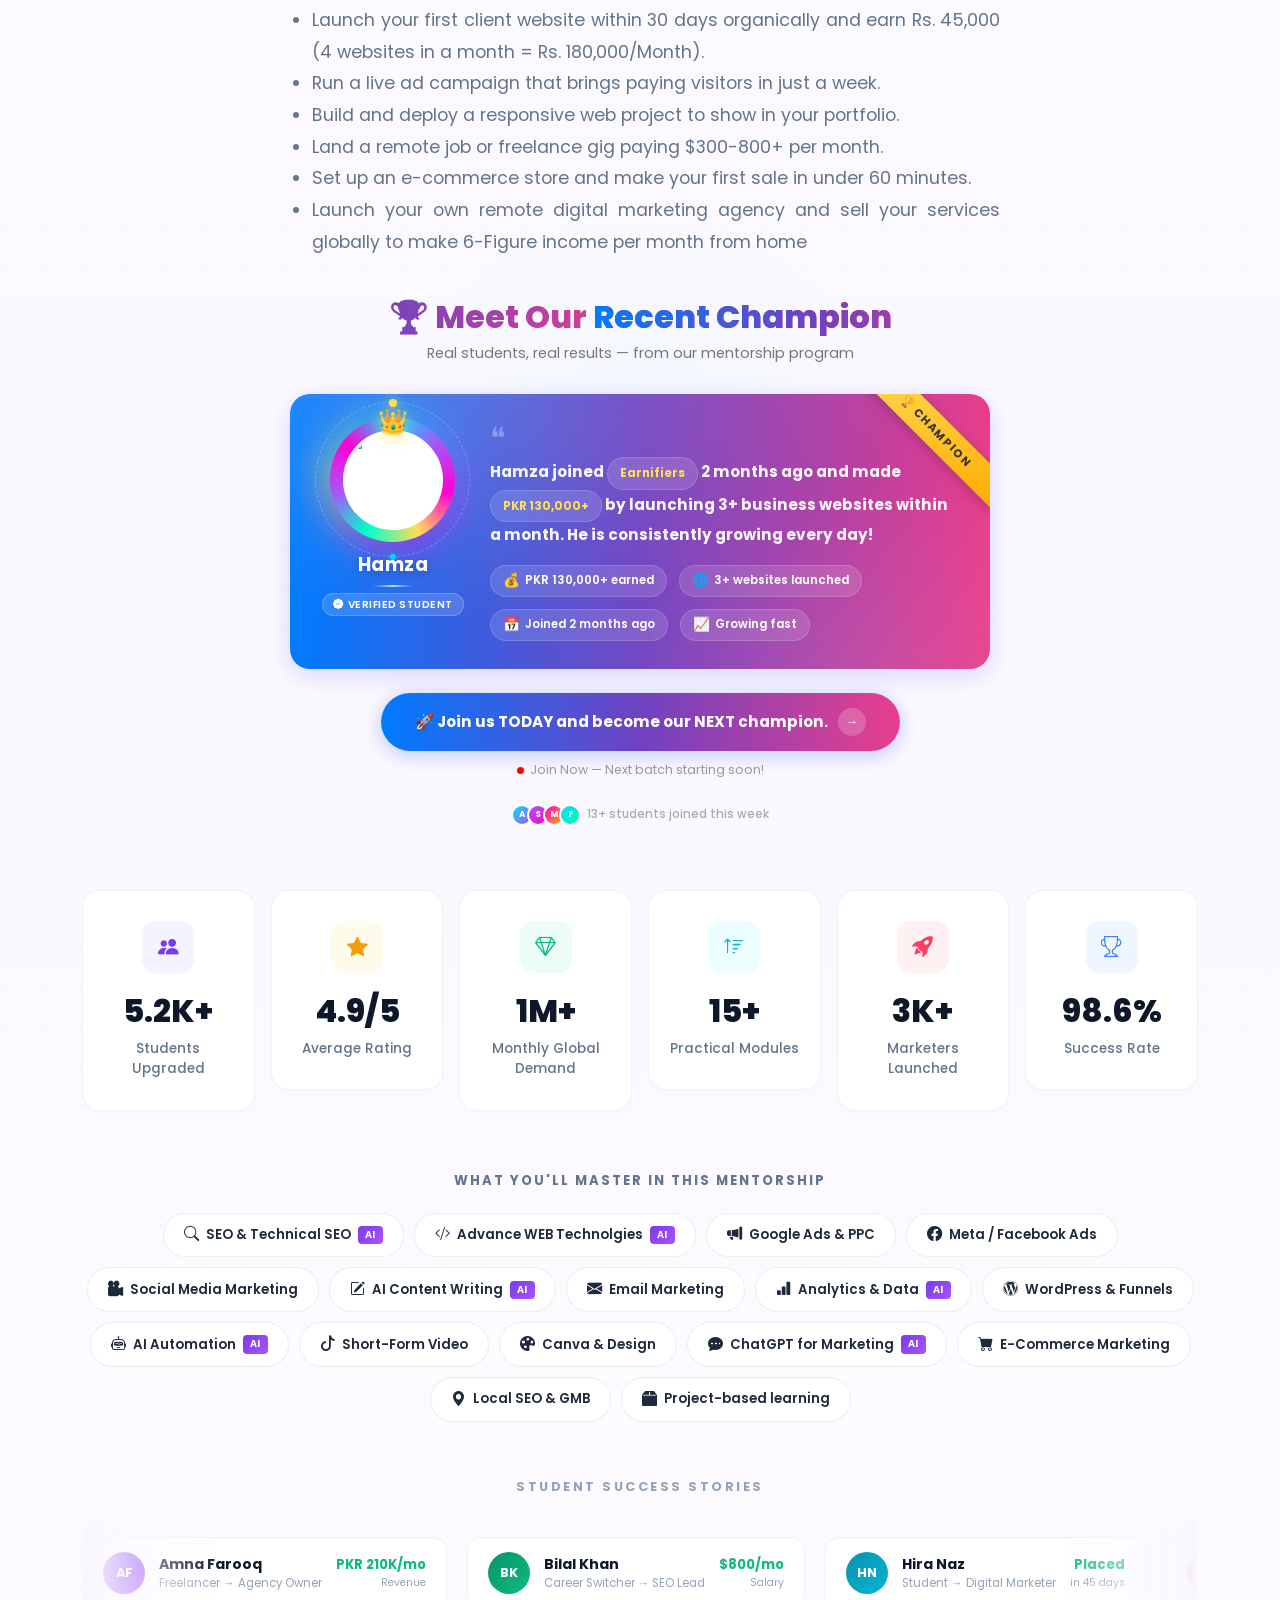
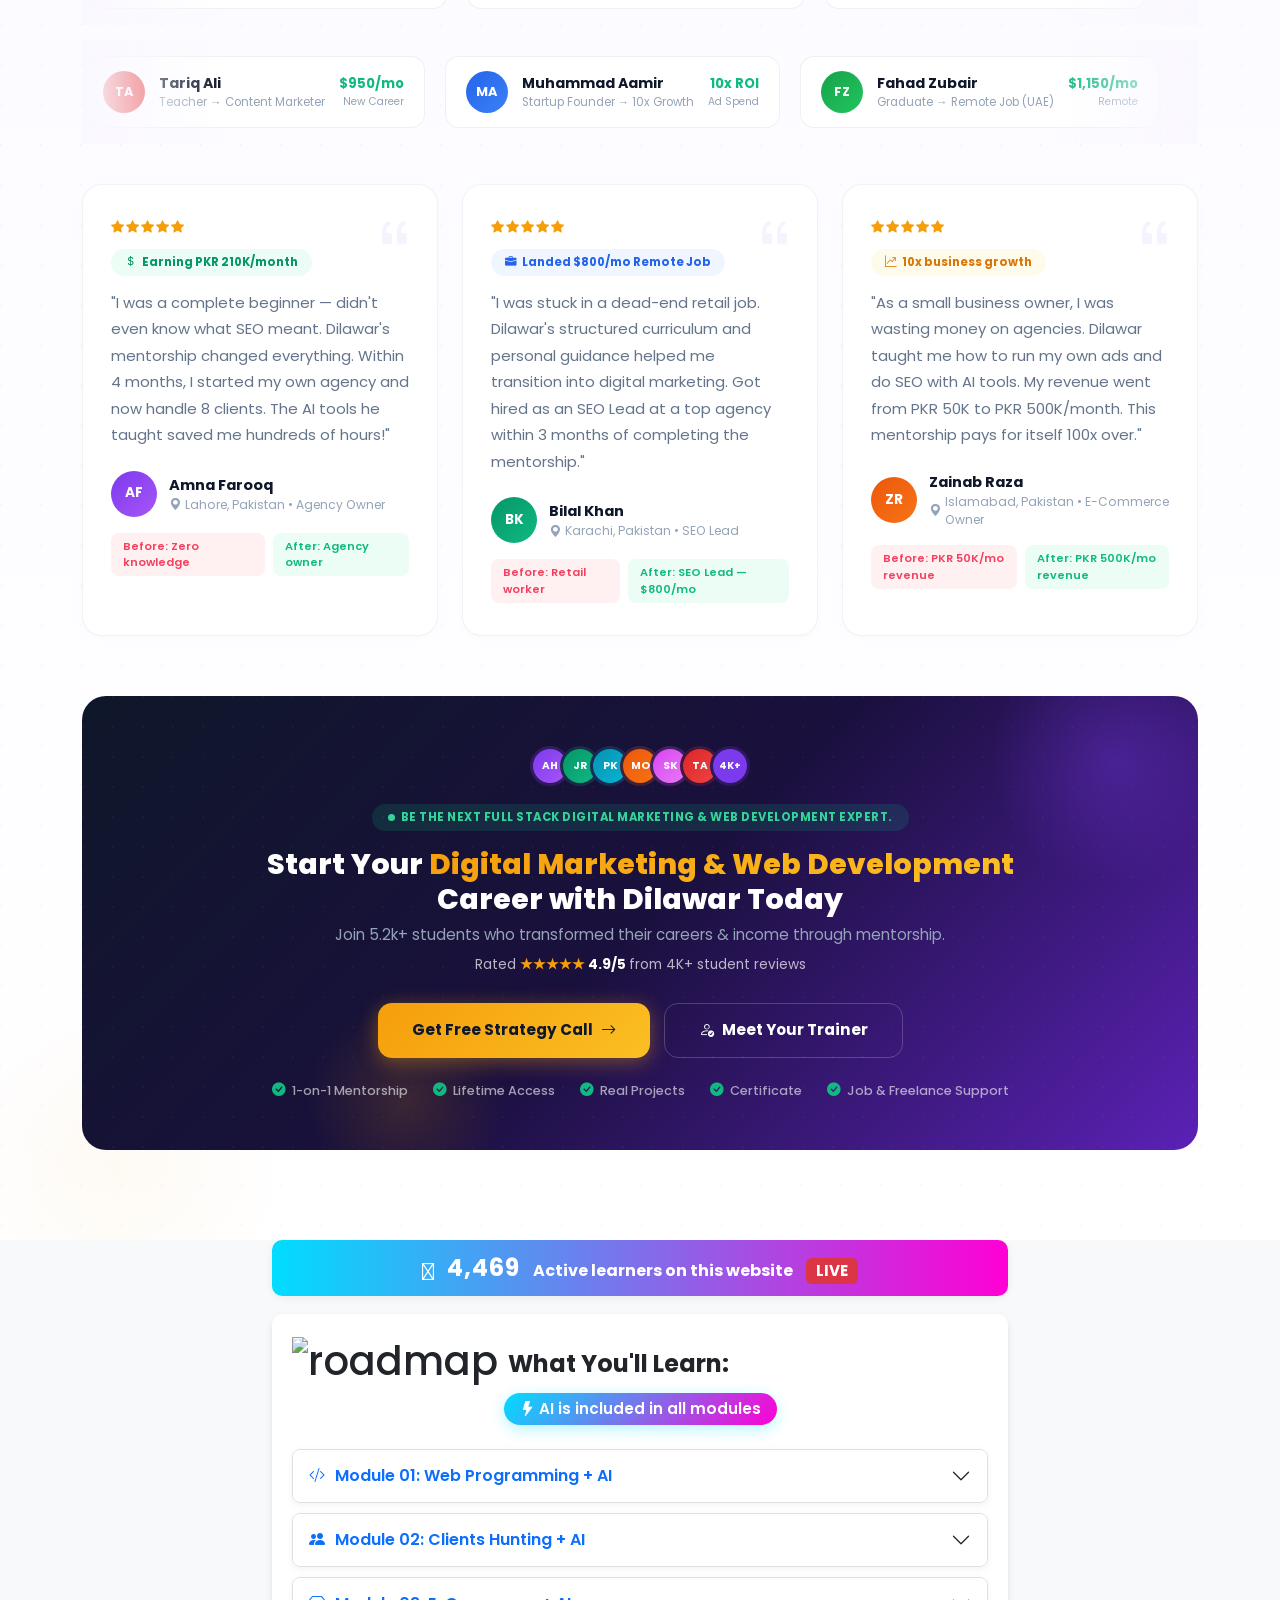
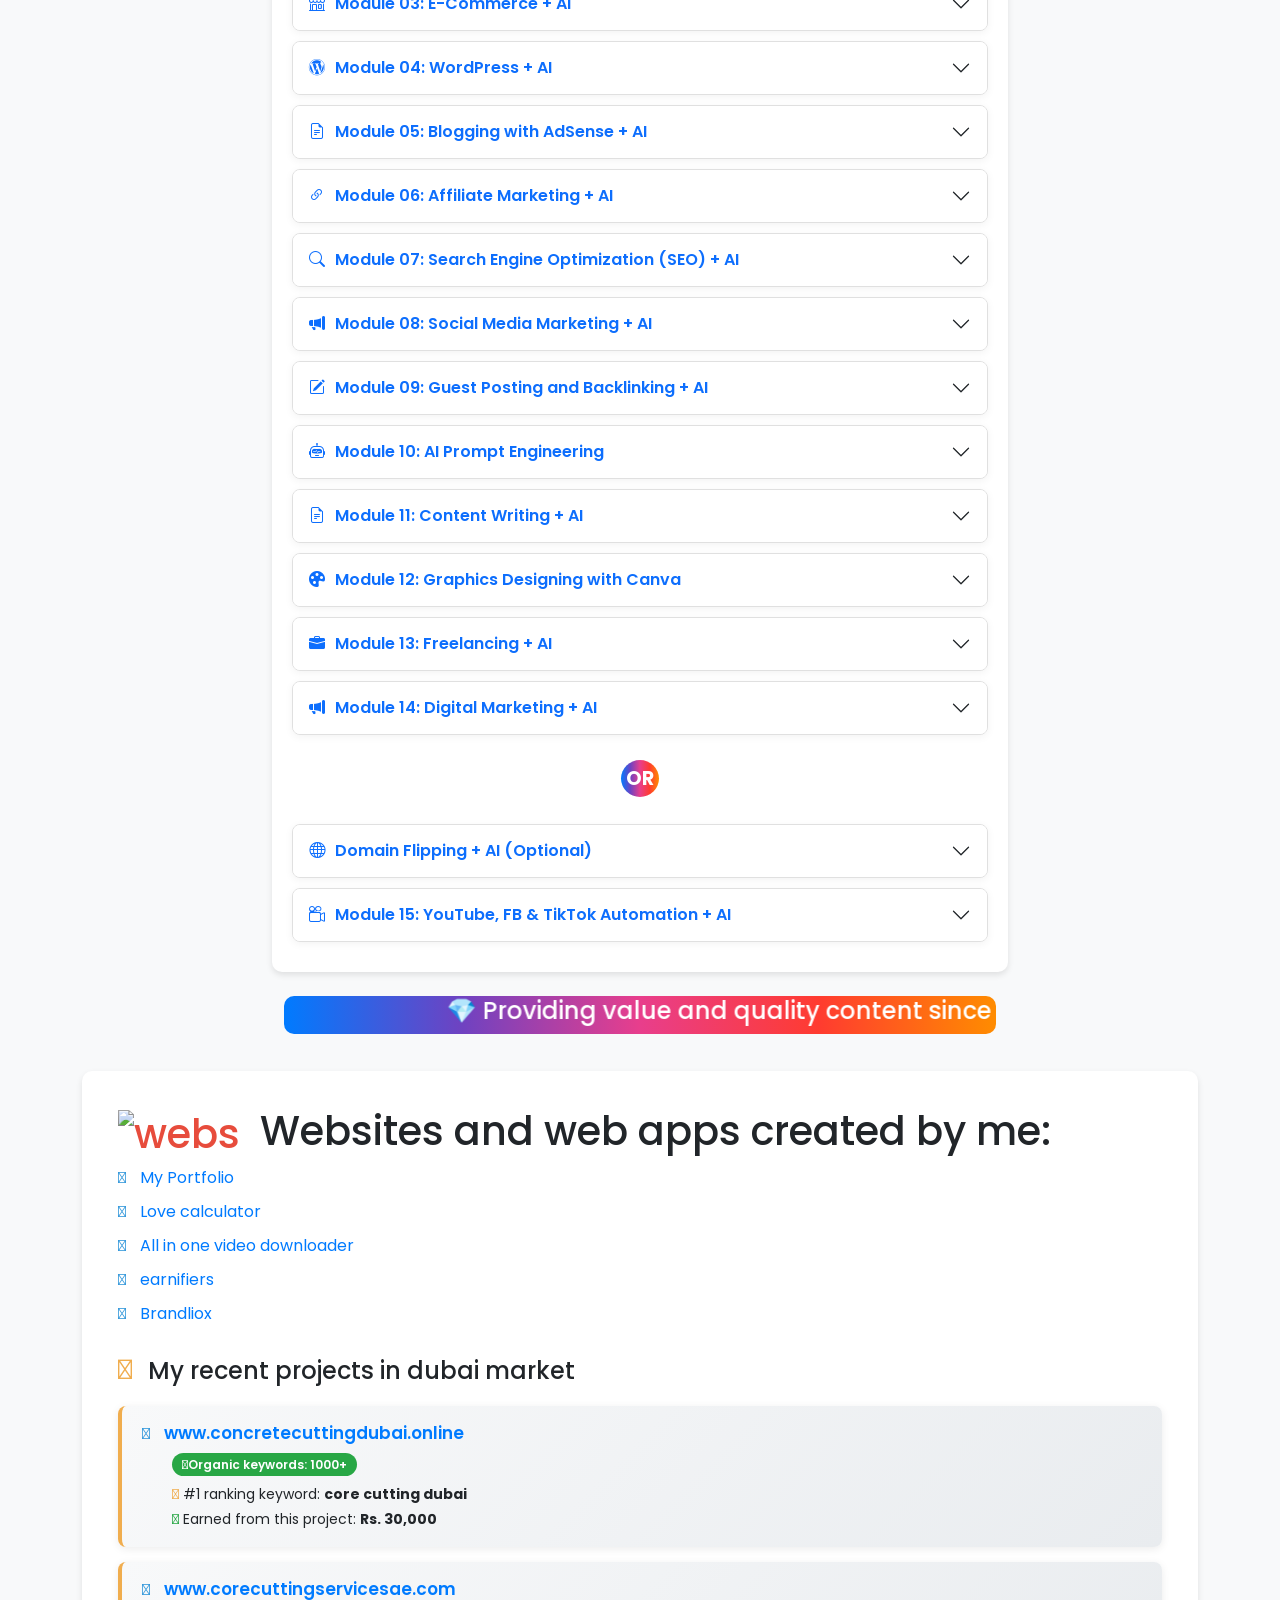
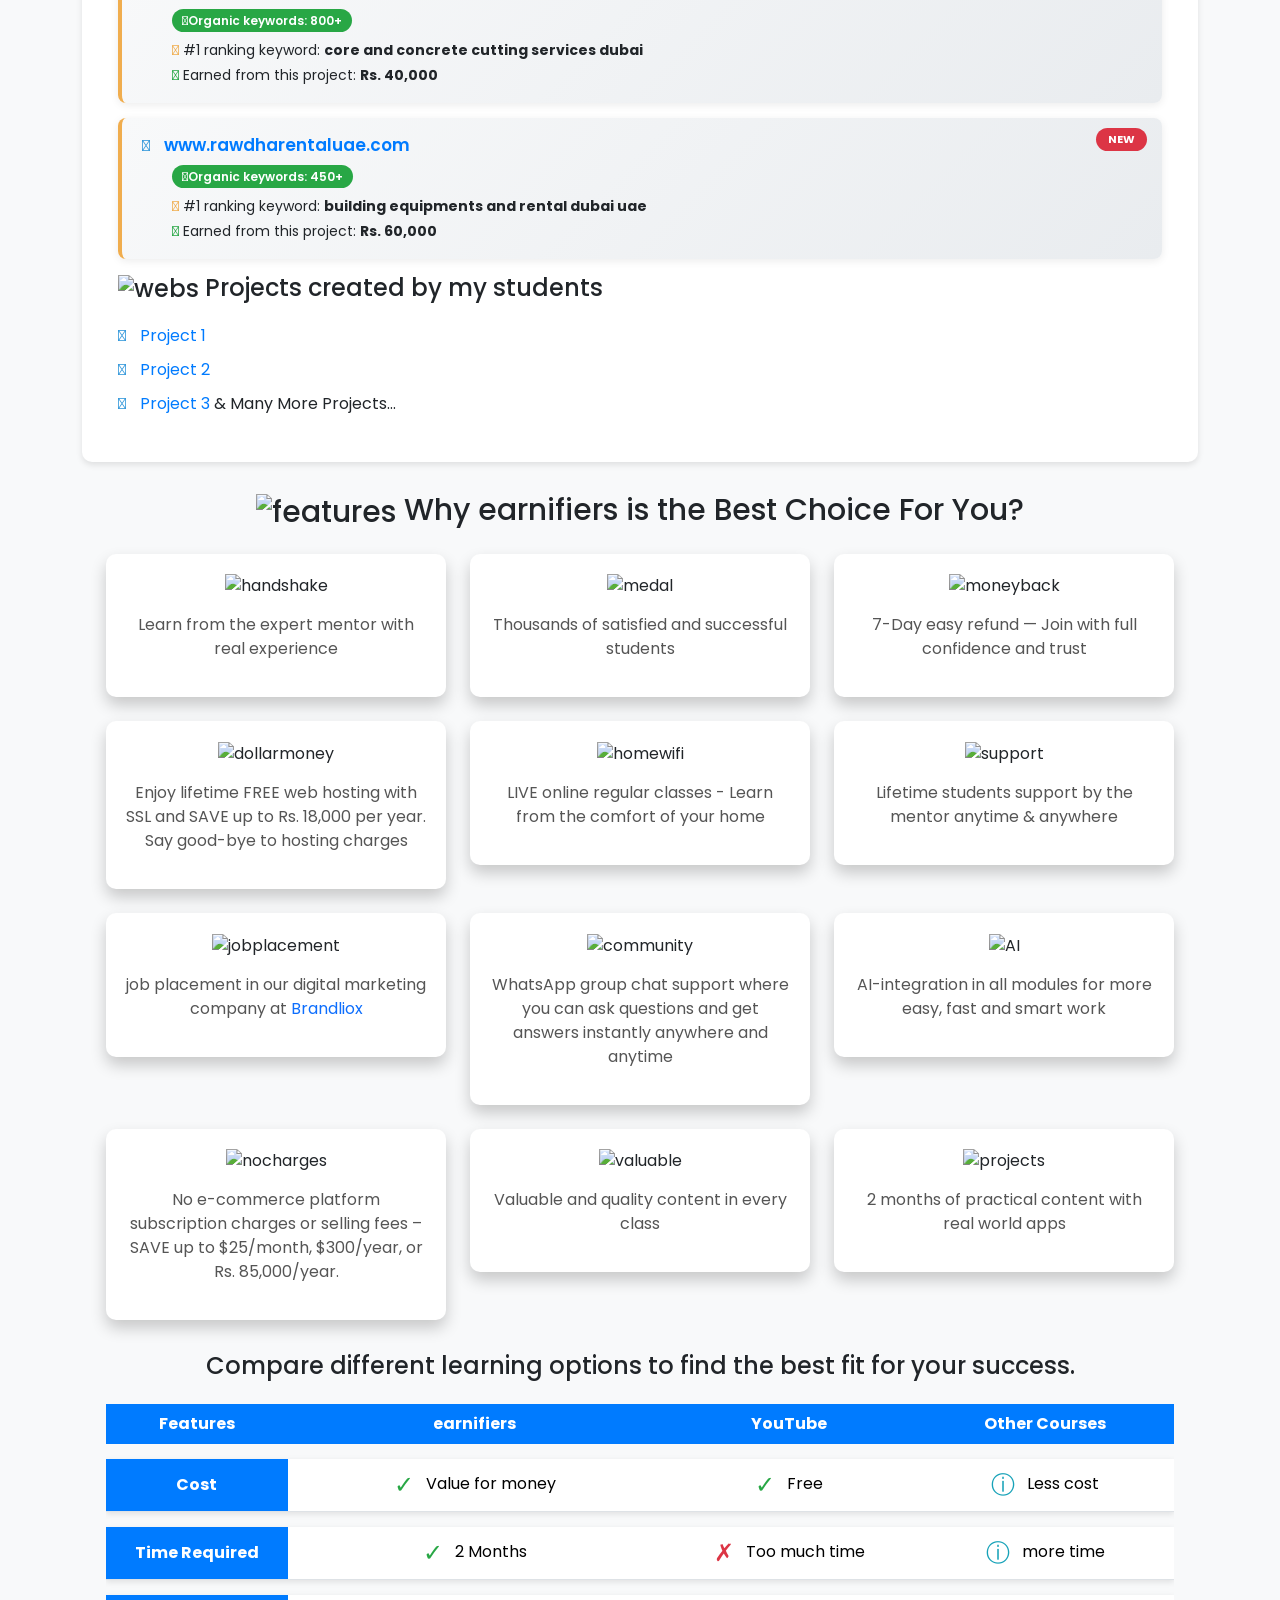
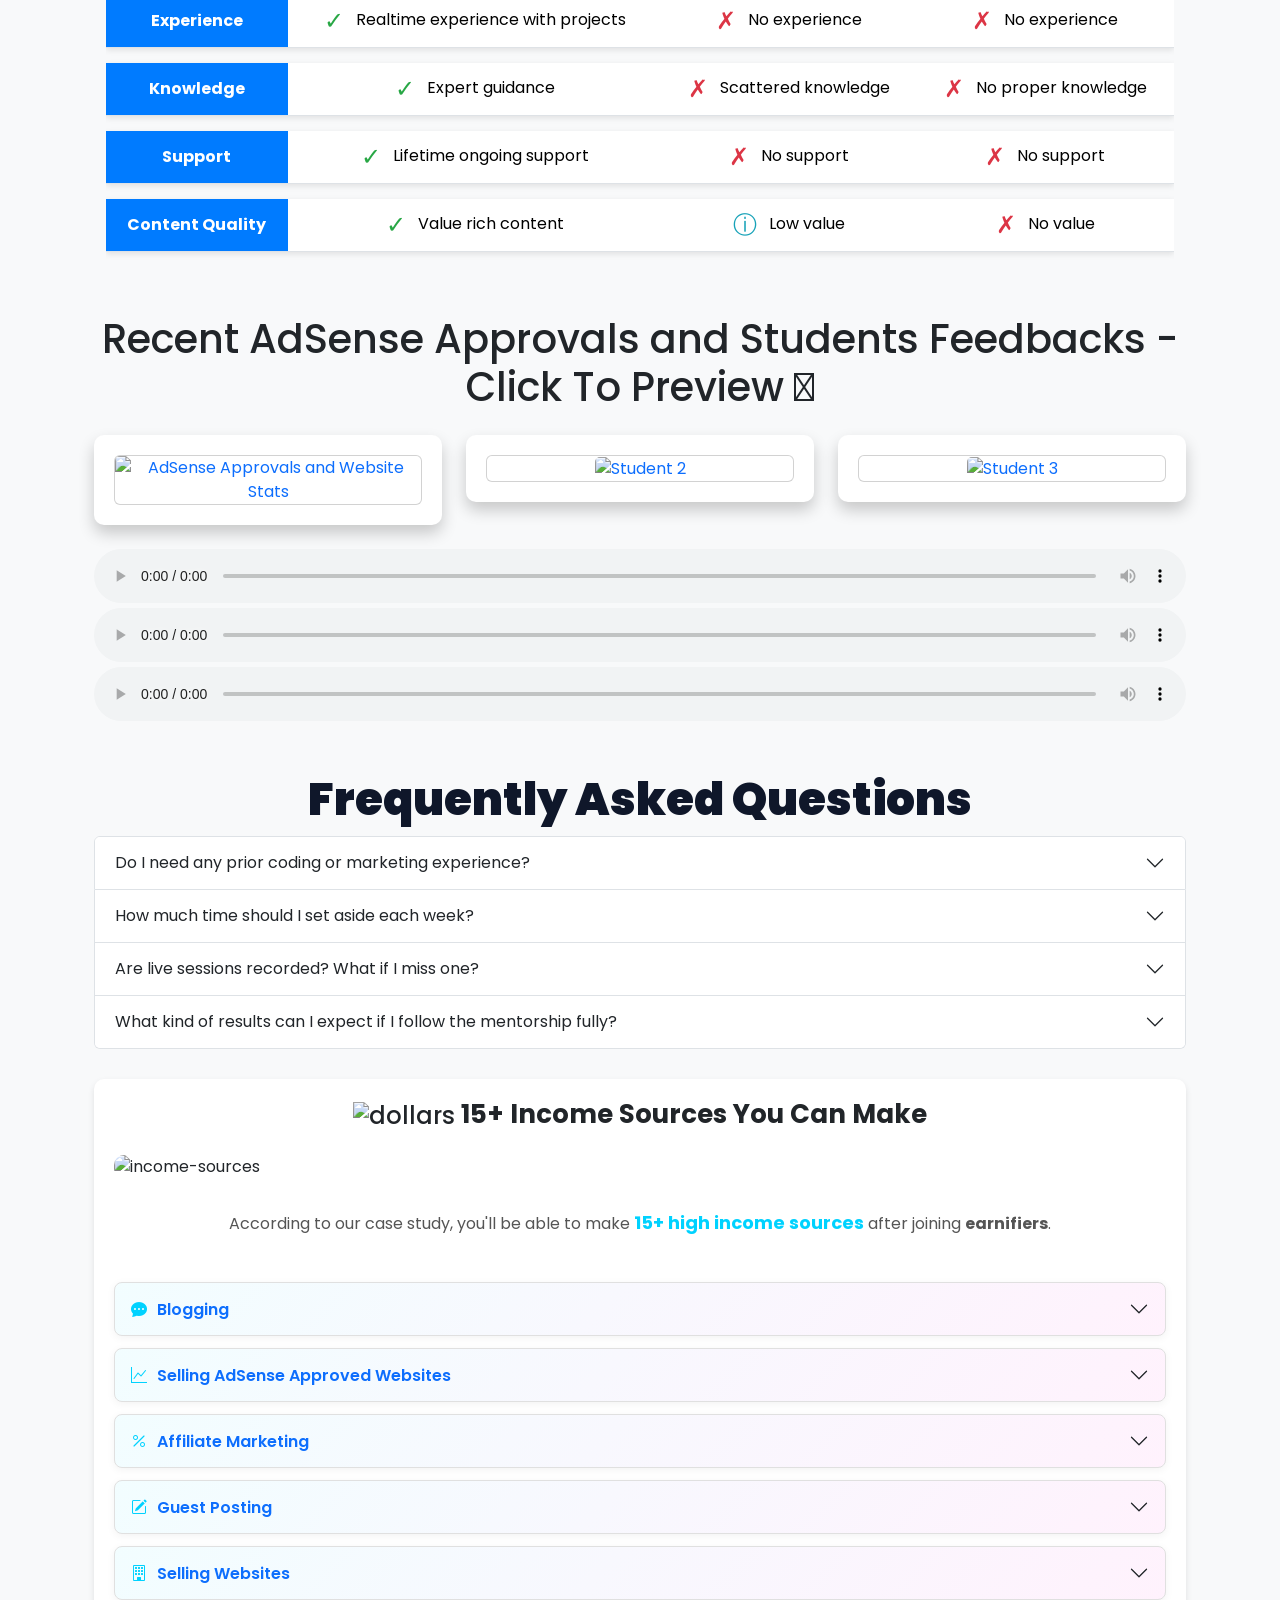
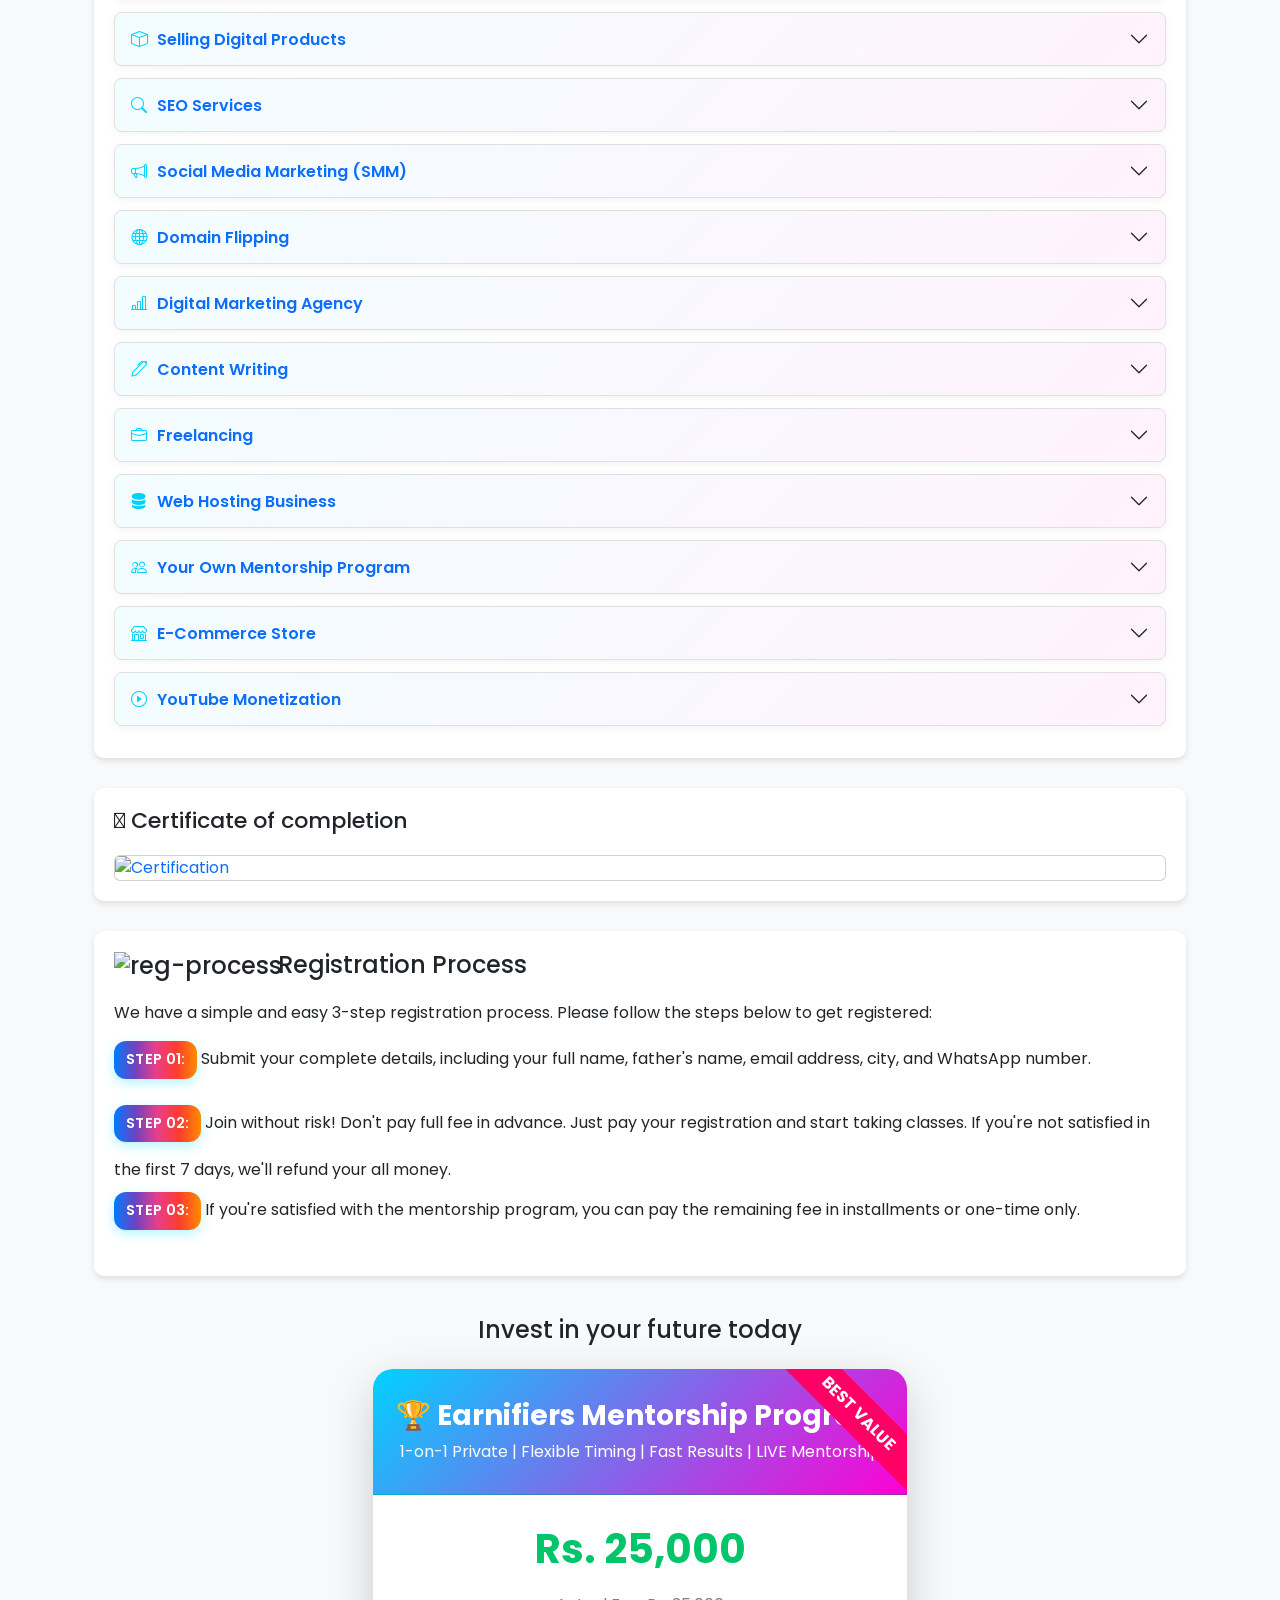
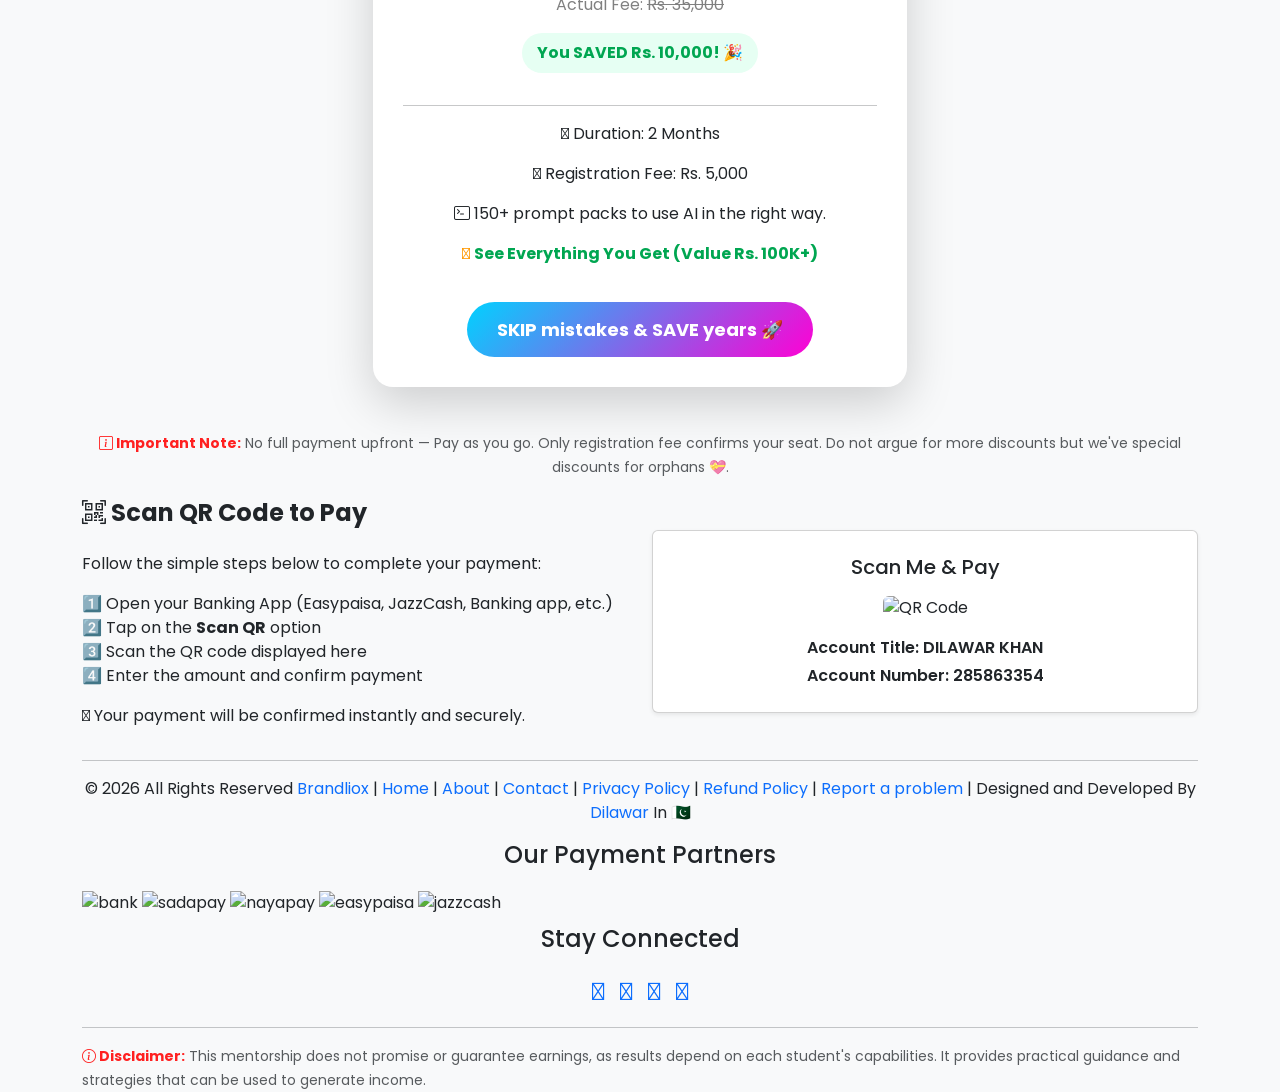
==== commit 92d1241c: "up" ====
--- a/index.html
+++ b/index.html
@@ -138,7 +138,7 @@
             /* Set the width of the progress bar */
             height: 0;
             /* Start the height at 0 */
-            background: linear-gradient(to bottom, rgb(0, 221, 255) 0%, rgb(255, 0, 212) 100%);
+           background: linear-gradient(90deg, #007bff, #6f42c1, #e83e8c, #ff3b30, #ff8c00);
             position: fixed;
             top: 0;
             right: 0;
@@ -372,7 +372,7 @@
             width: 42px;
             height: 42px;
             border-radius: 50%;
-          background: linear-gradient(to right, rgb(0, 221, 255), rgb(255, 0, 212));
+      background: linear-gradient(90deg, #007bff, #6f42c1, #e83e8c, #ff3b30, #ff8c00);
             display: flex;
             align-items: center;
             justify-content: center;
@@ -2195,7 +2195,7 @@
     }
 
     .grad-text {
-      background: linear-gradient(135deg, #6a11cb, #2575fc, #00d4ff, #7c3aed);
+      background: linear-gradient(90deg, #007bff, #6f42c1, #e83e8c, #ff3b30, #ff8c00);
       background-size: 300% 300%;
       -webkit-background-clip: text;
       background-clip: text;
--- a/style.css
+++ b/style.css
@@ -940,7 +940,7 @@
     font-size: 2rem;
     font-weight: 800;
     margin-bottom: 6px;
-    background: linear-gradient(to right, rgb(0, 221, 255), rgb(255, 0, 212));
+background: linear-gradient(90deg, #007bff, #6f42c1, #e83e8c, #ff3b30, #ff8c00);
     -webkit-background-clip: text;
     -webkit-text-fill-color: transparent;
     background-clip: text;
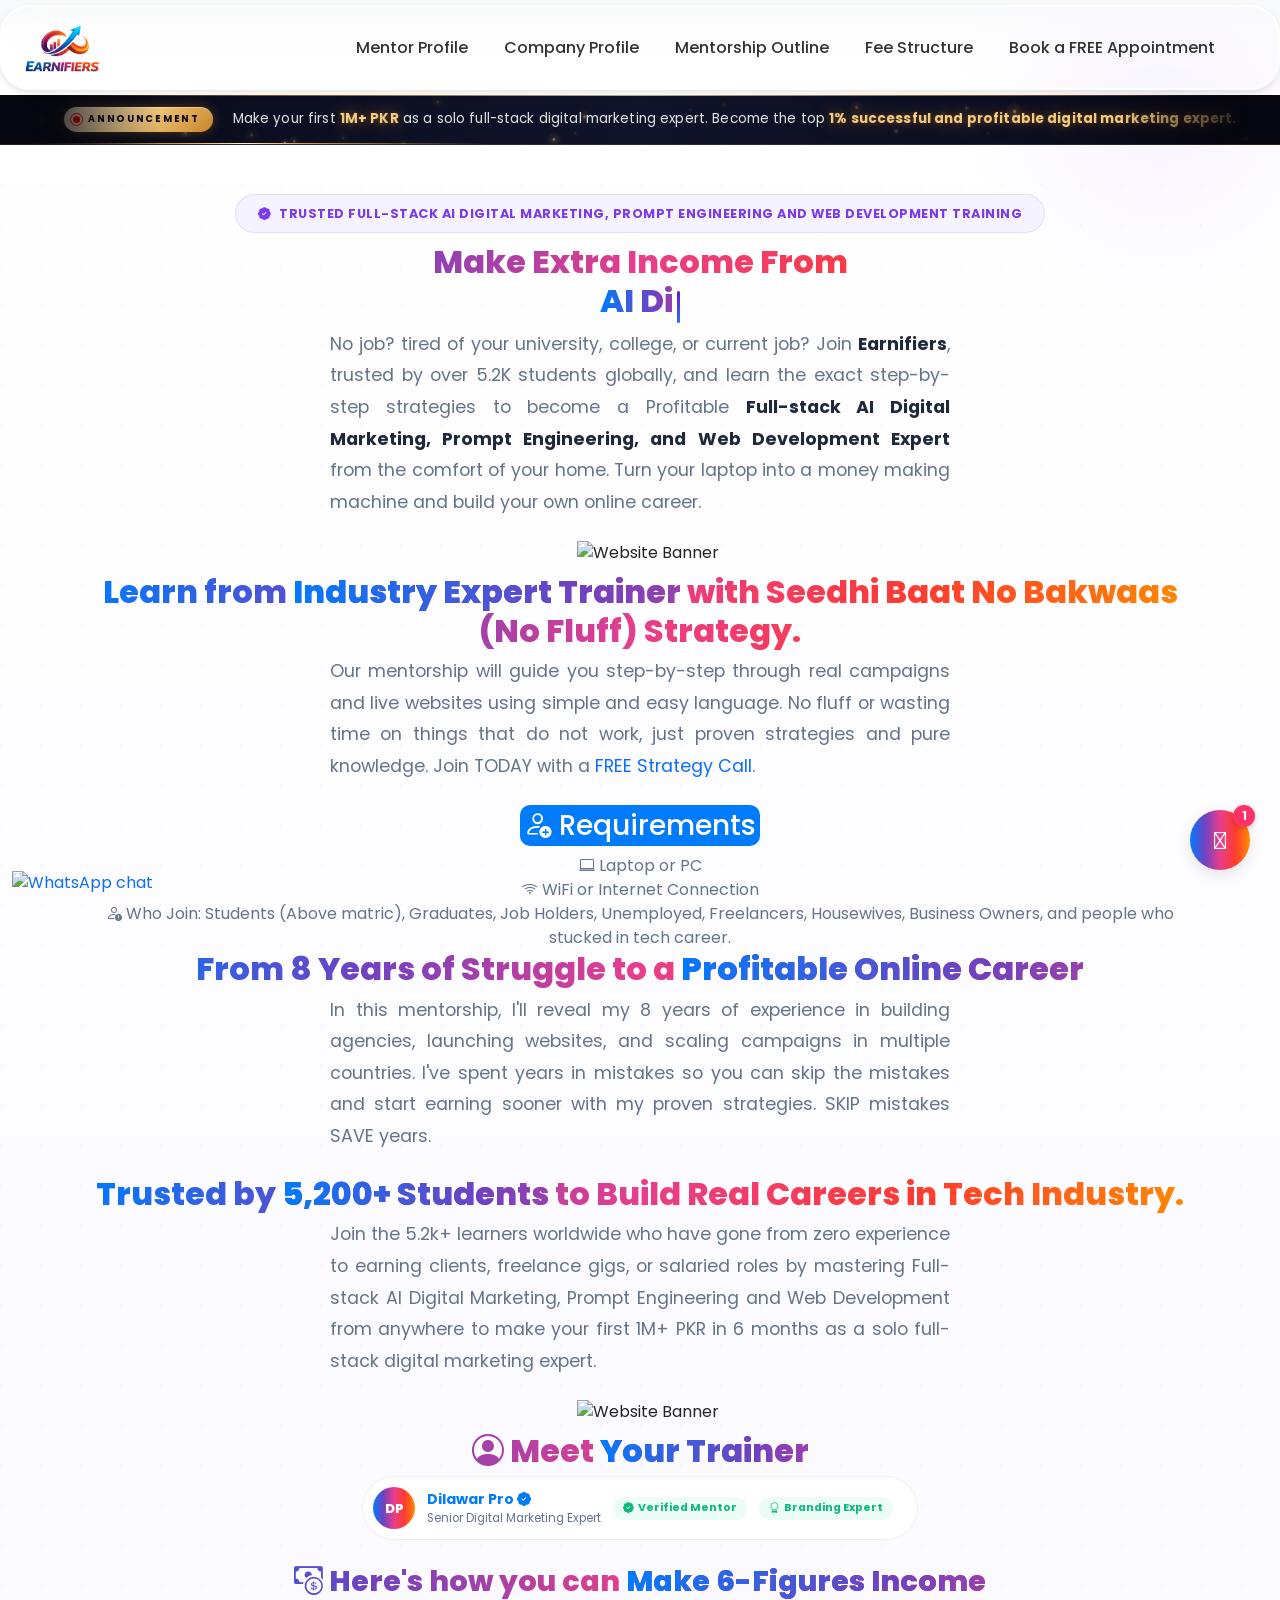
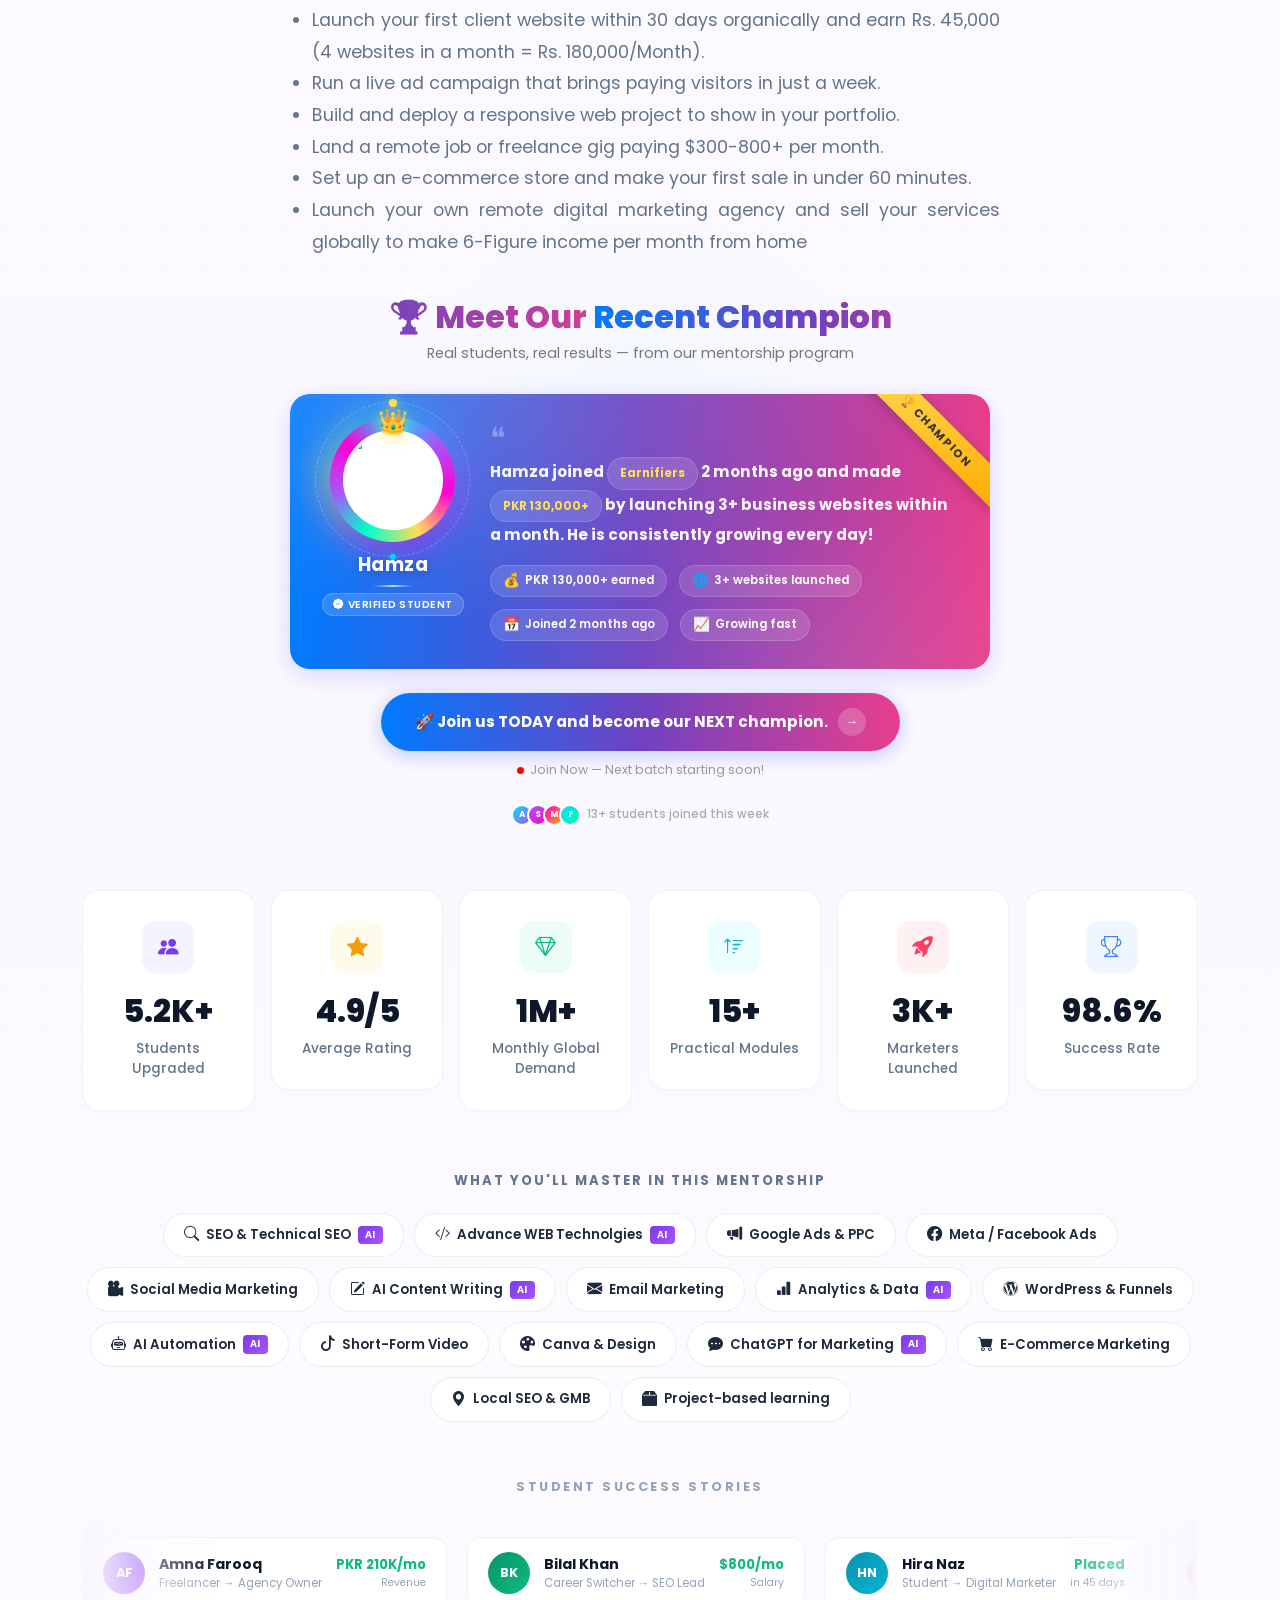
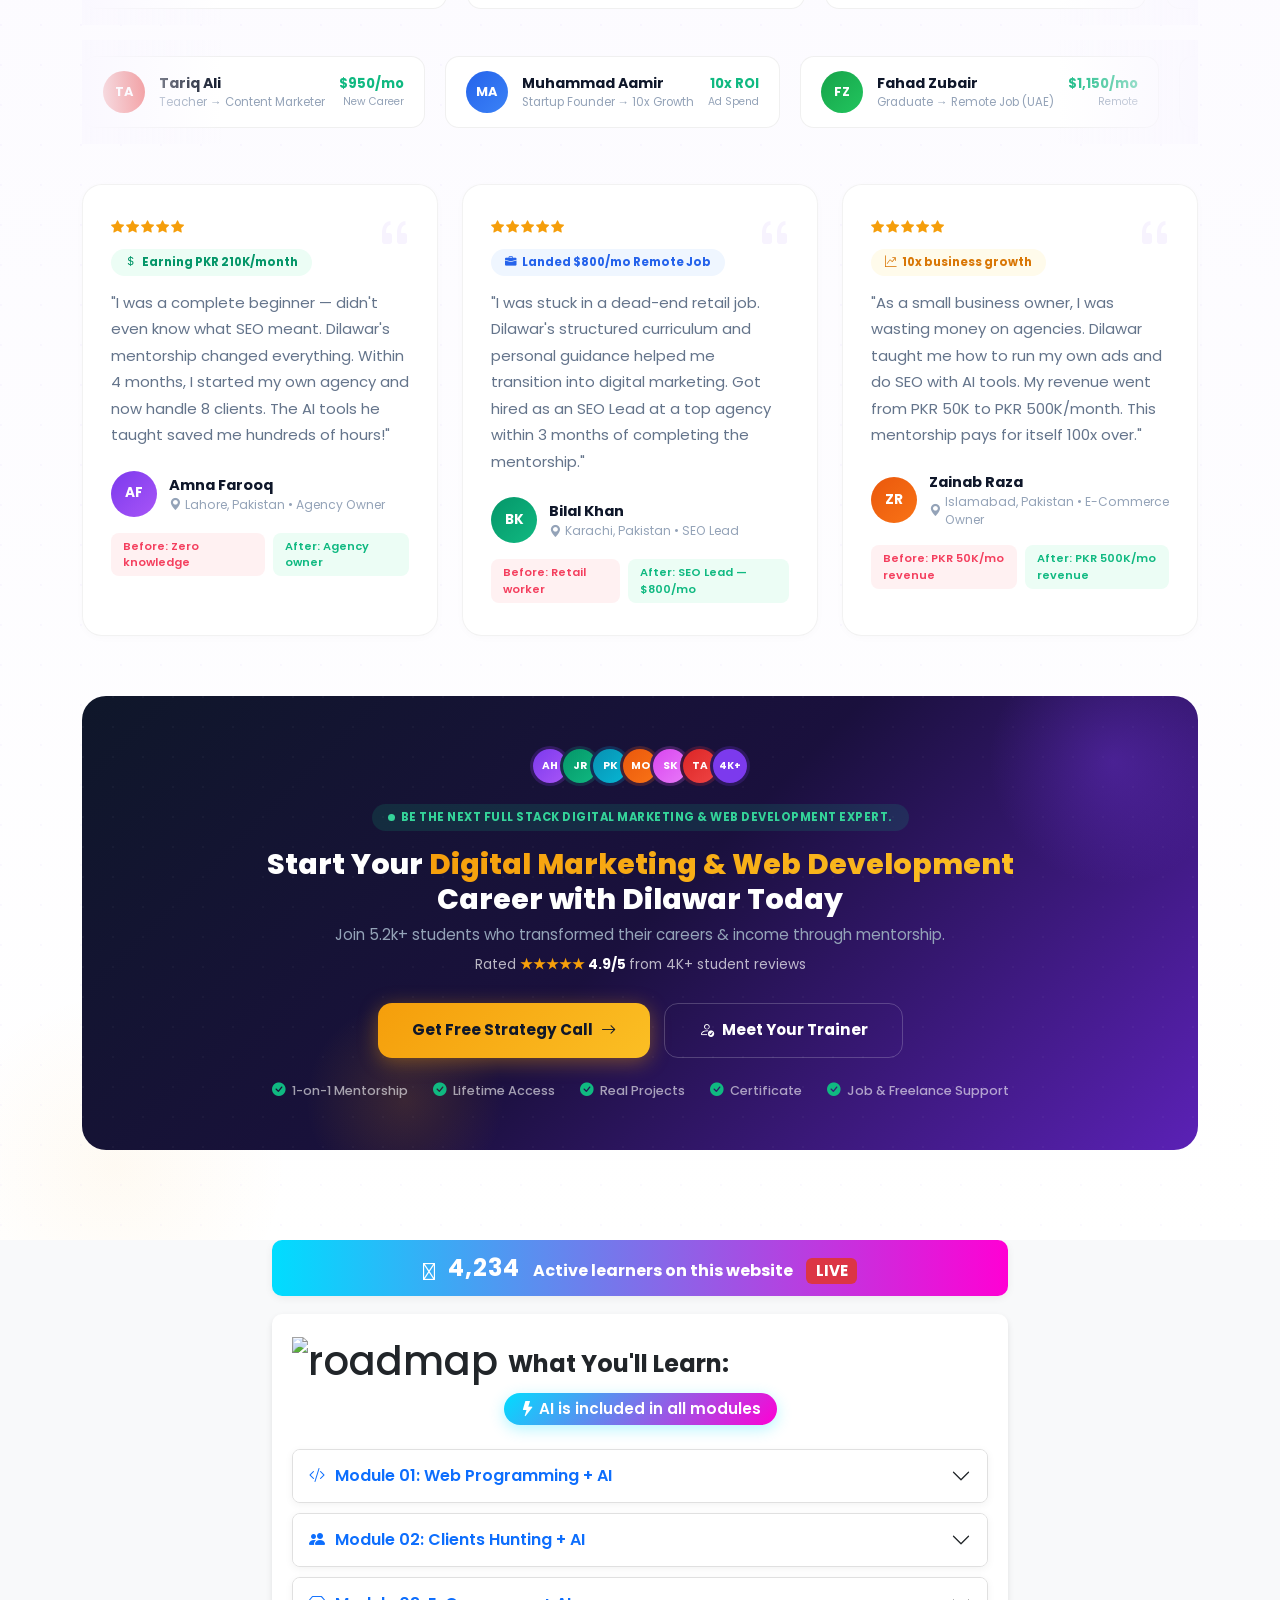
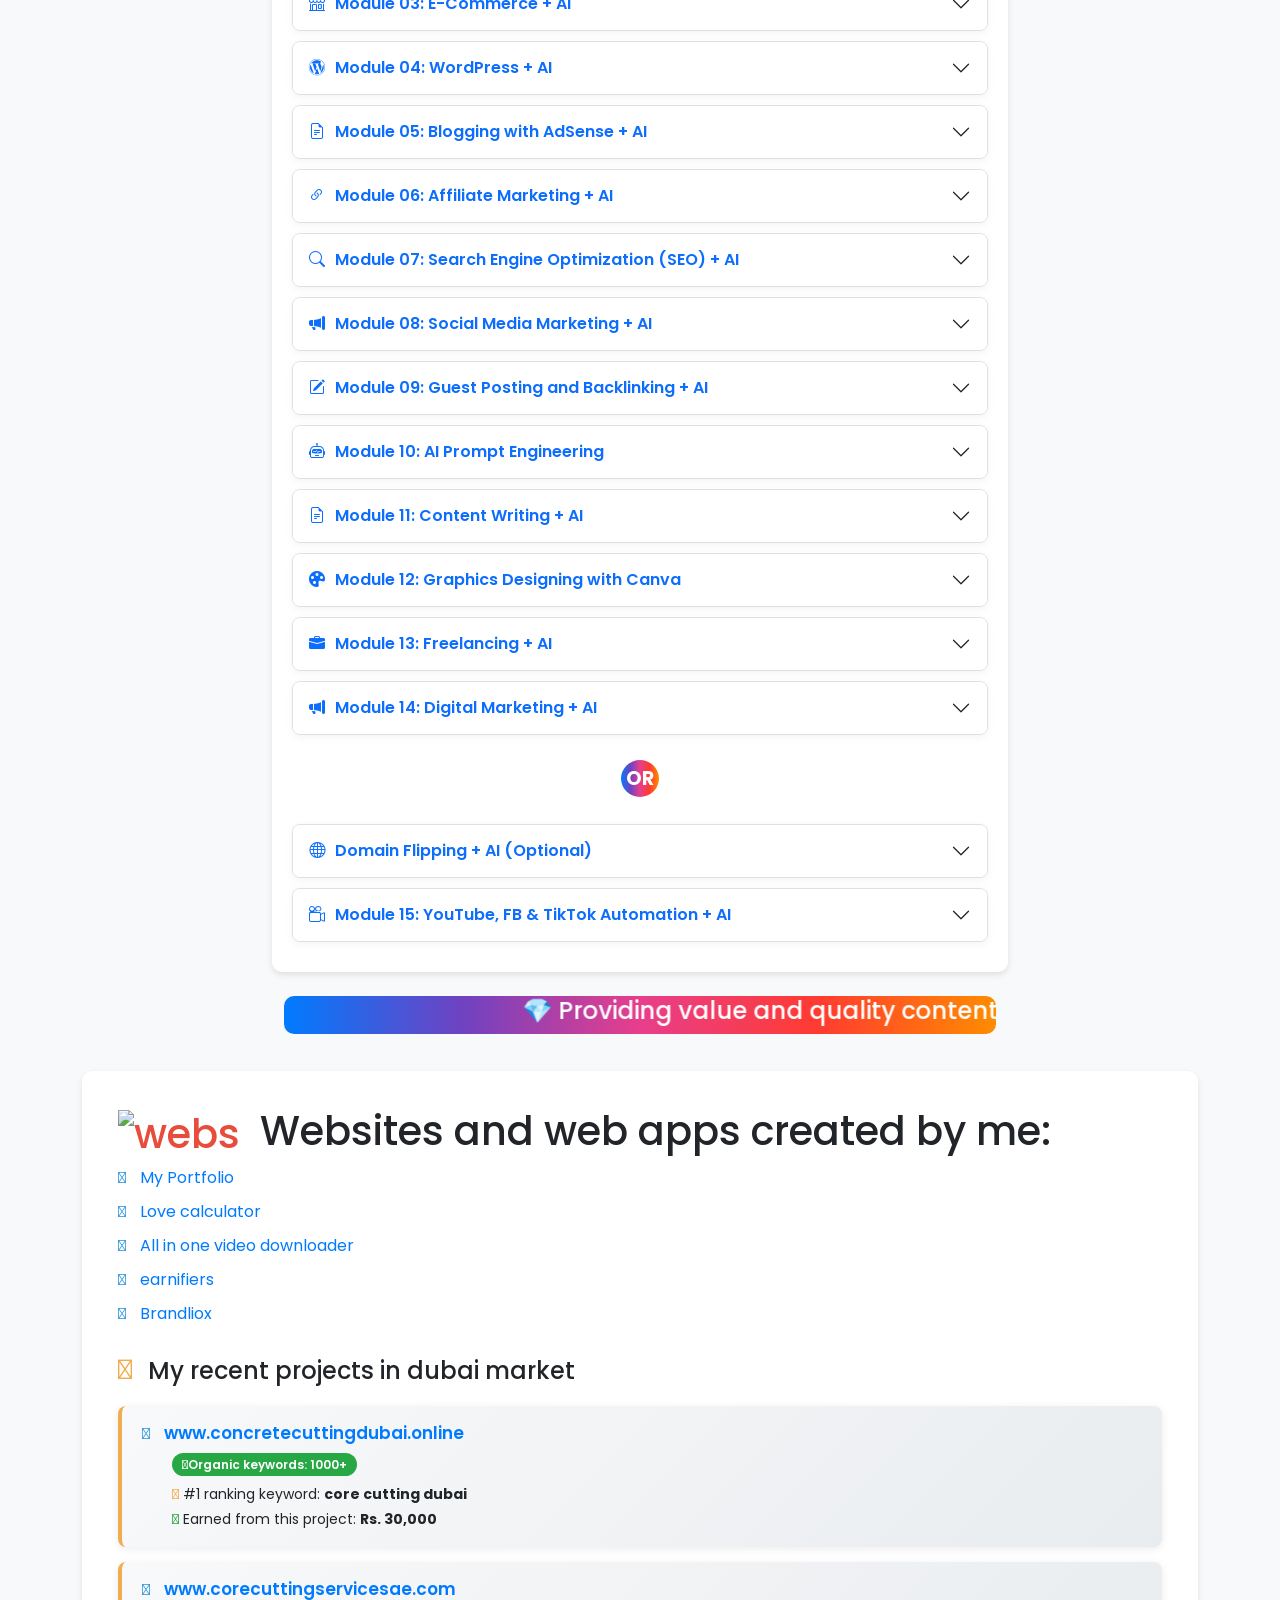
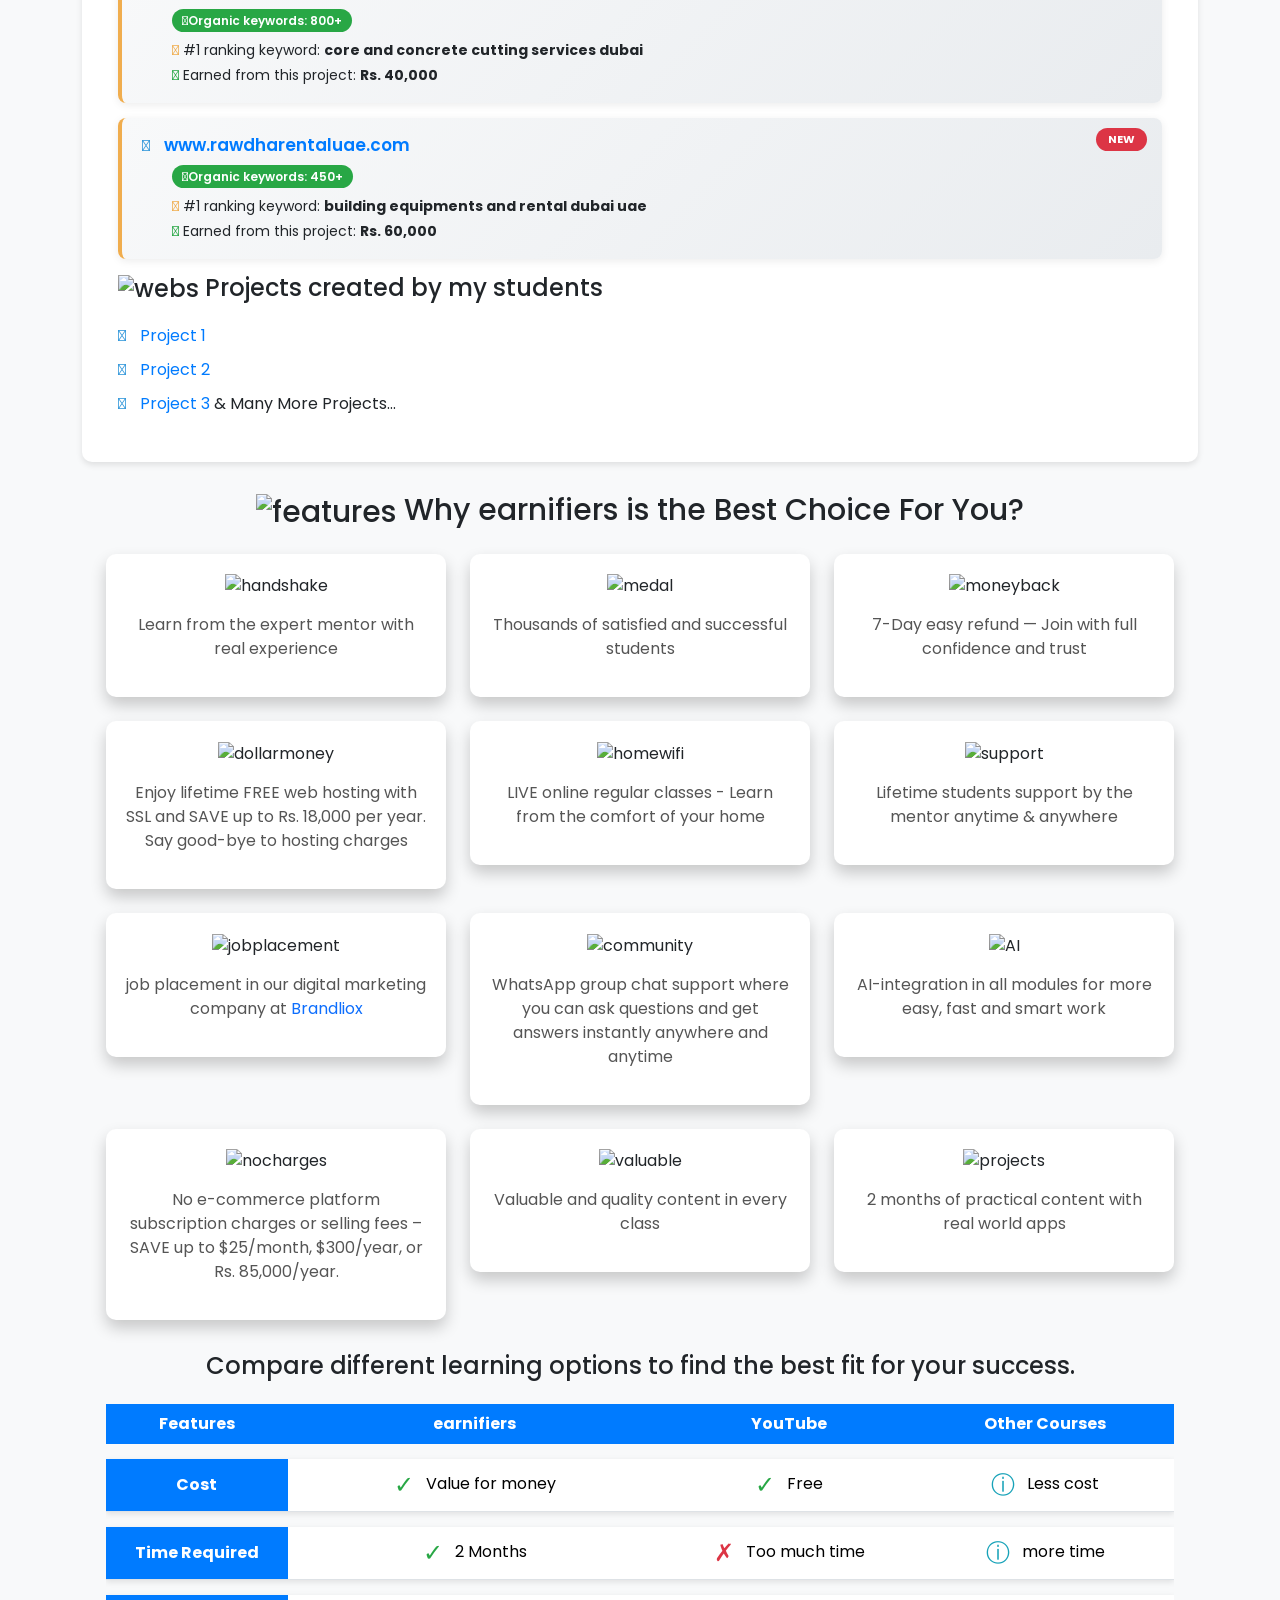
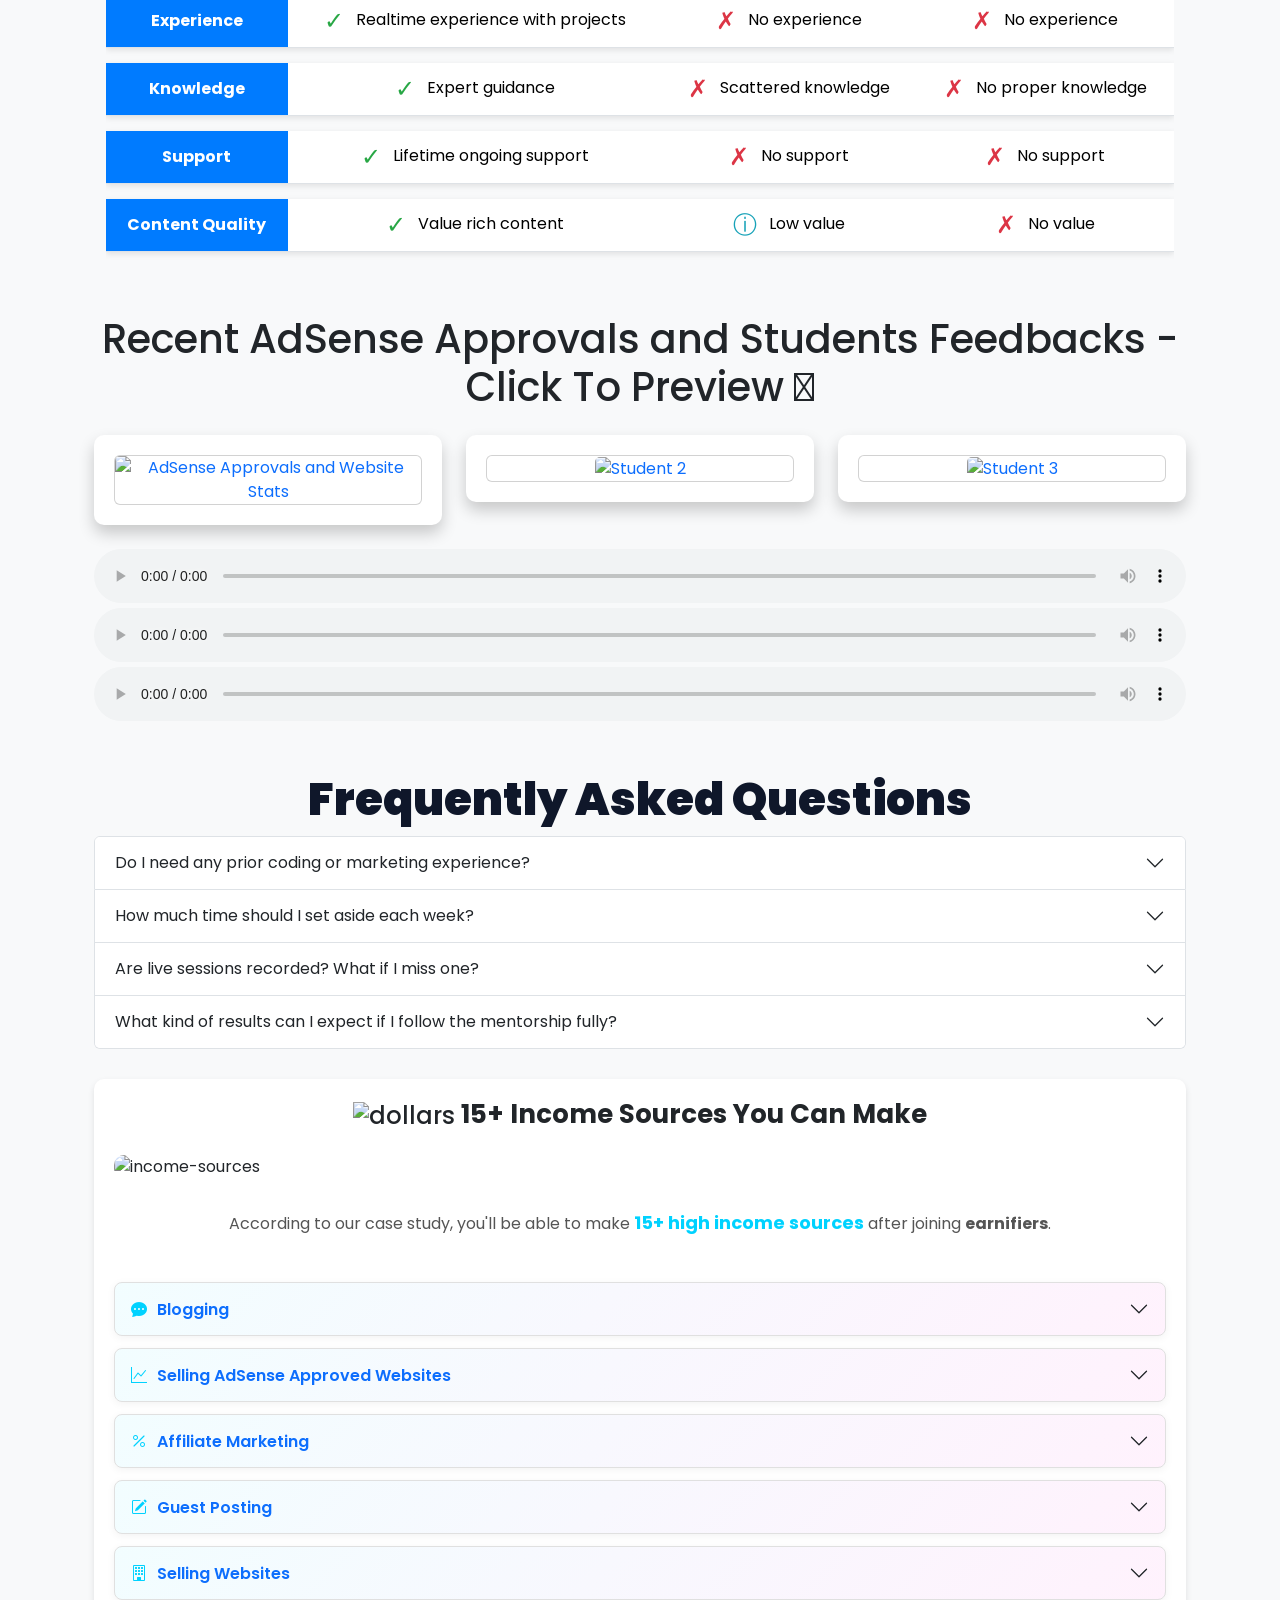
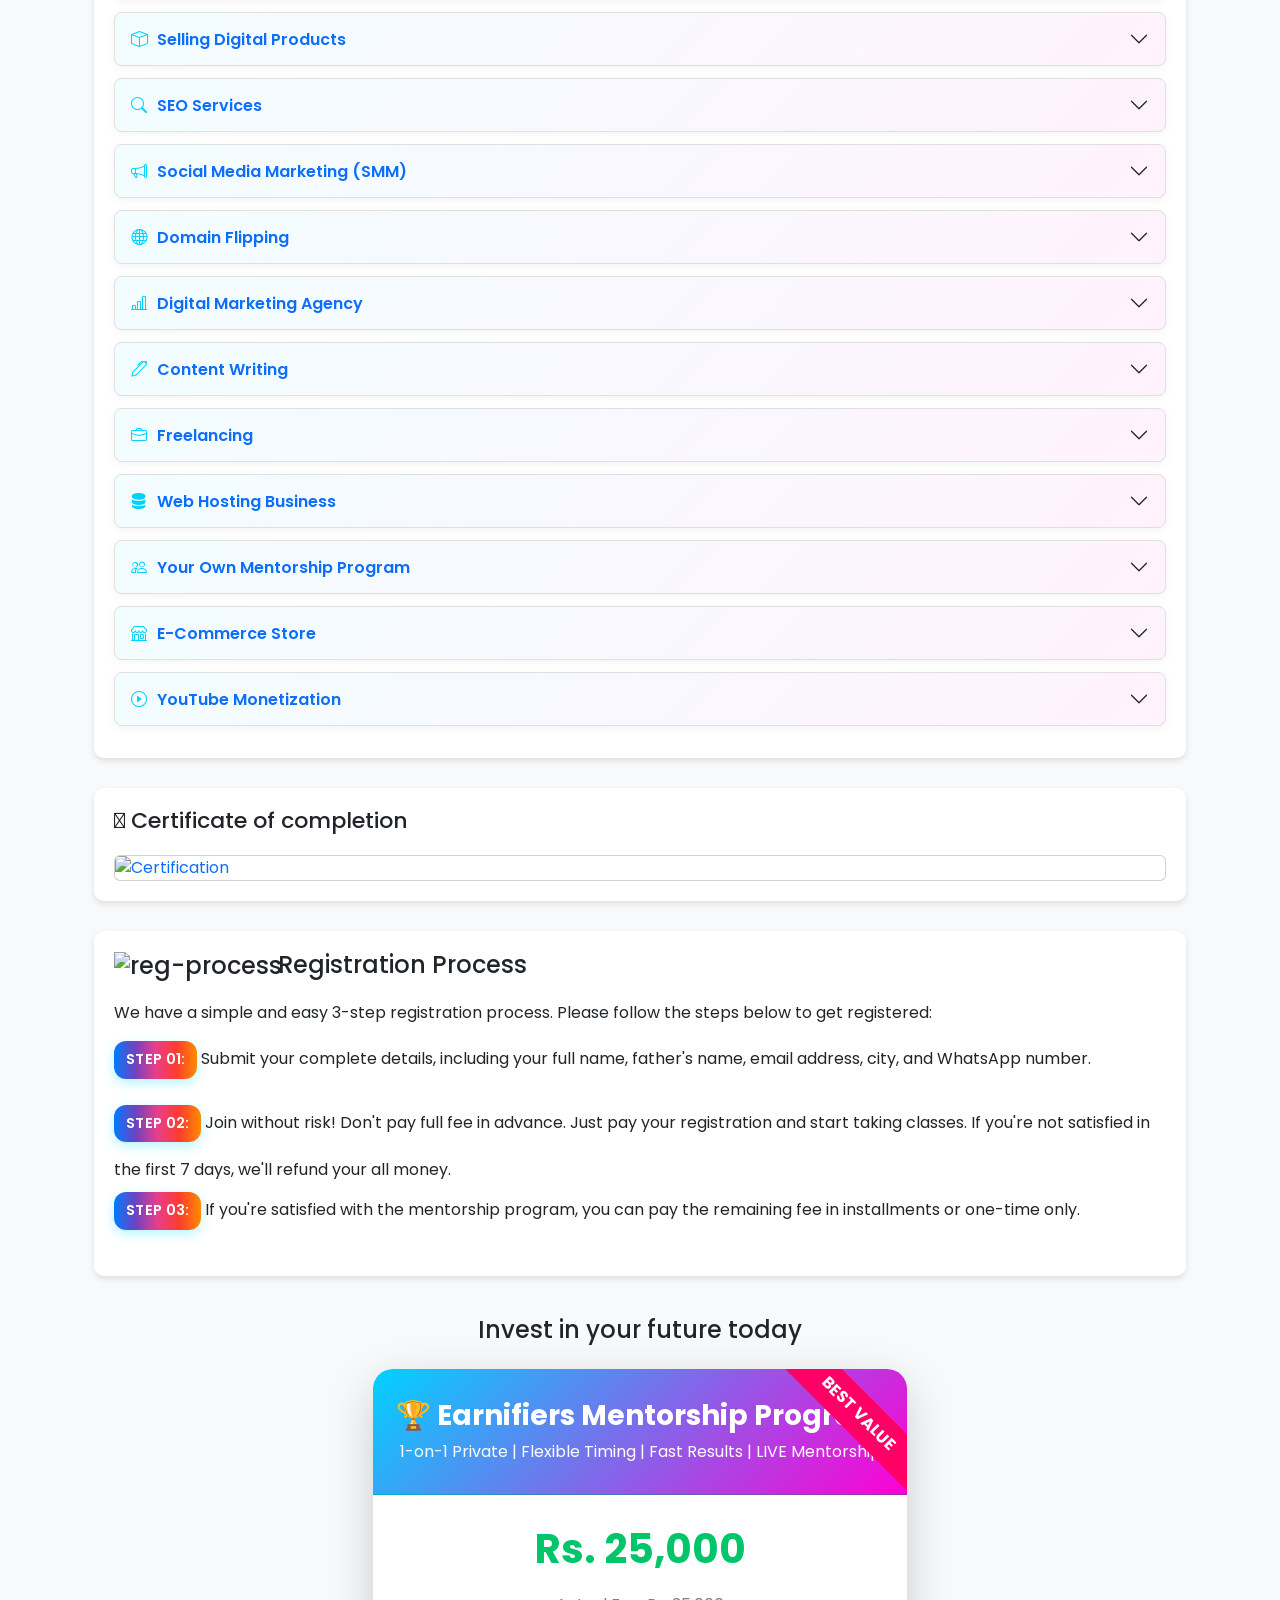
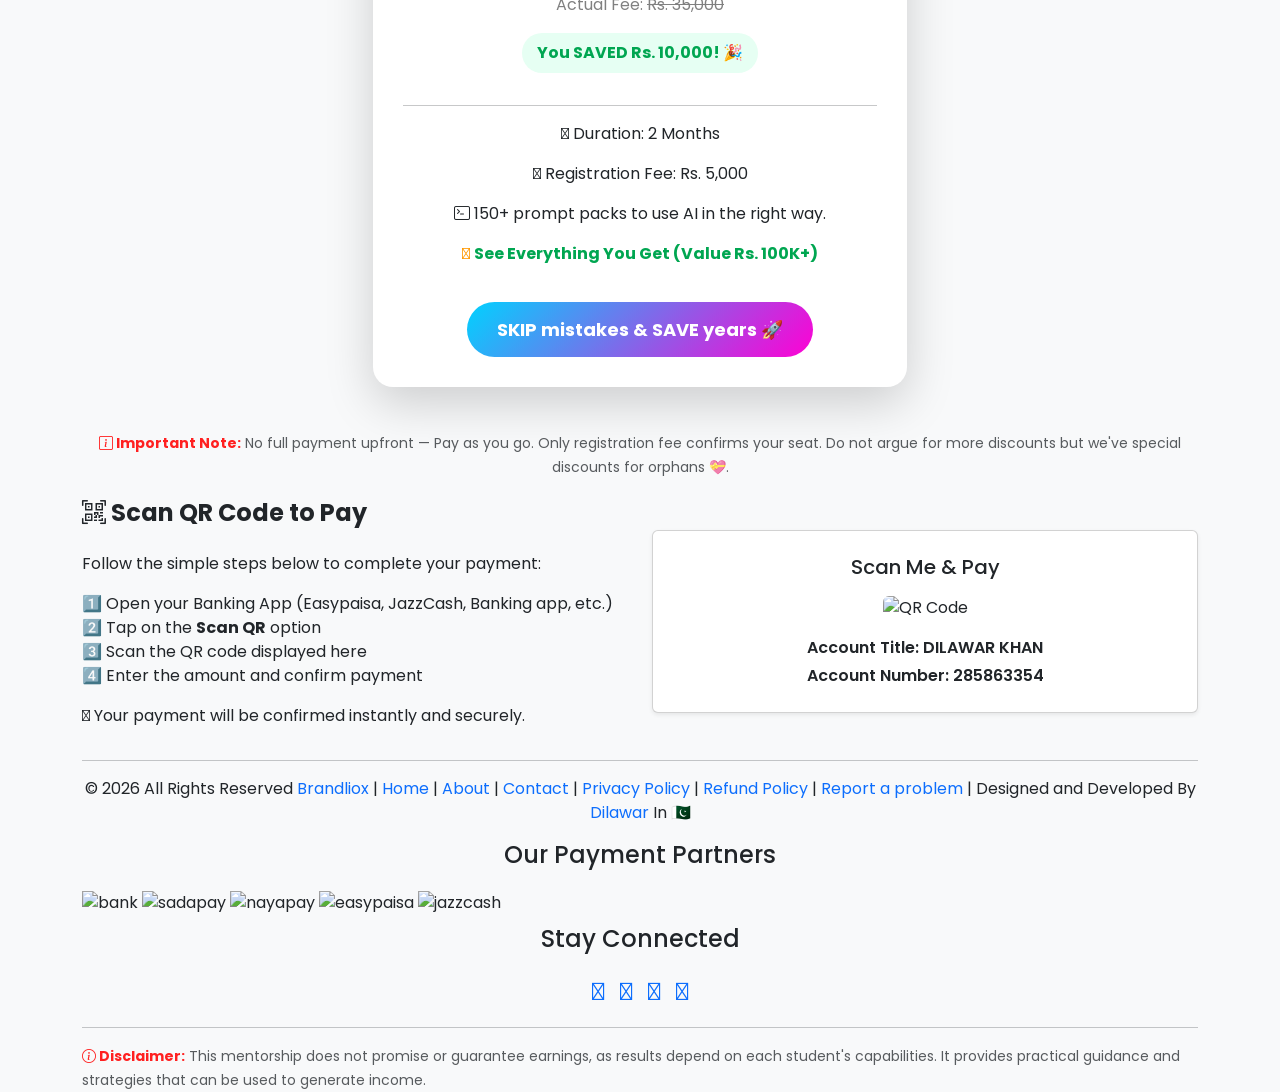
==== commit 7a49747a: "up" ====
--- a/index.html
+++ b/index.html
@@ -2070,7 +2070,7 @@
           /* Ended Preloader CSS */
          /* Navbar logo styles (responsive and crisp) */
         .navbar-brand .earnifiers-nav {
-        width: 200px;              /* Increased size */
+        width: 90px;              /* Increased size */
         max-width: 50vw;           /* Allows more responsive scaling */
         height: auto;
         display: inline-block;
@@ -2105,7 +2105,7 @@
     /* Mobile */
     @media (max-width: 480px) {
         .navbar-brand .earnifiers-nav { 
-            width: 75px; 
+            width: 80px; 
             max-width: 65vw; 
         }
     }
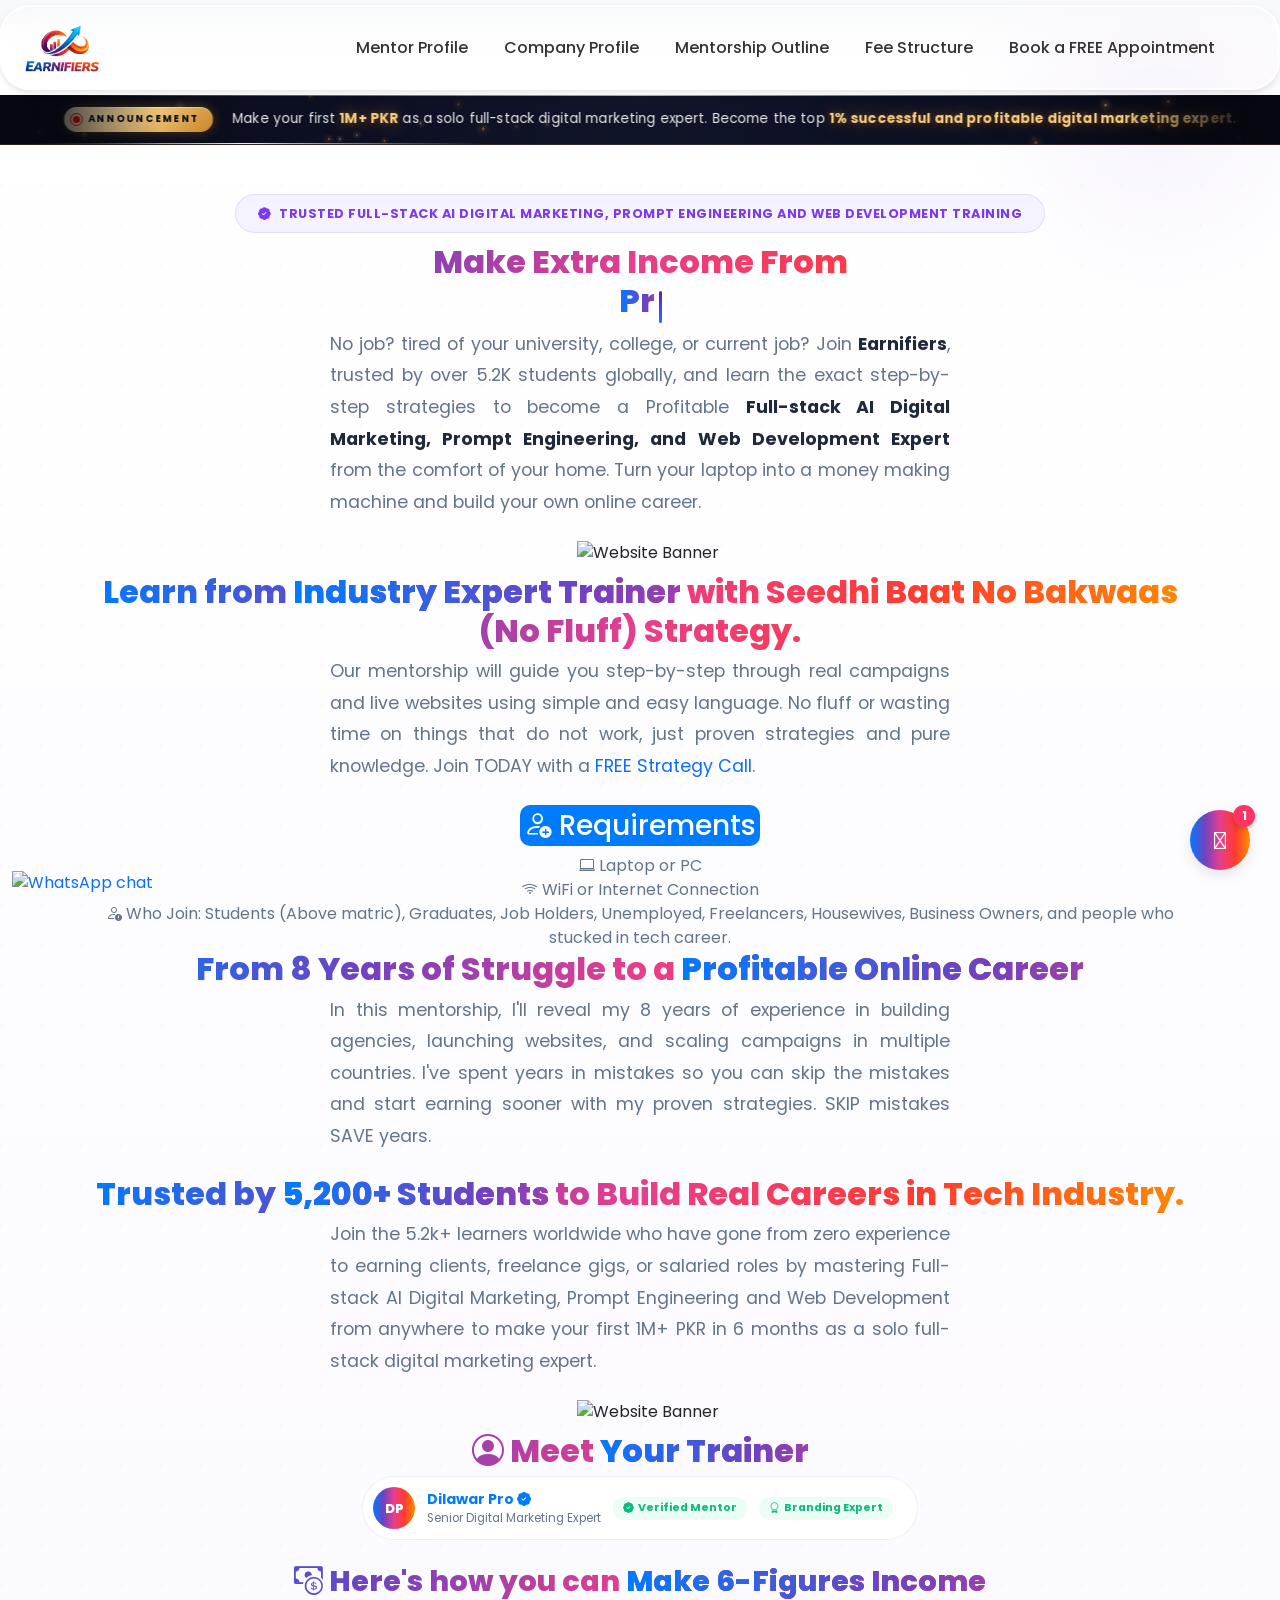
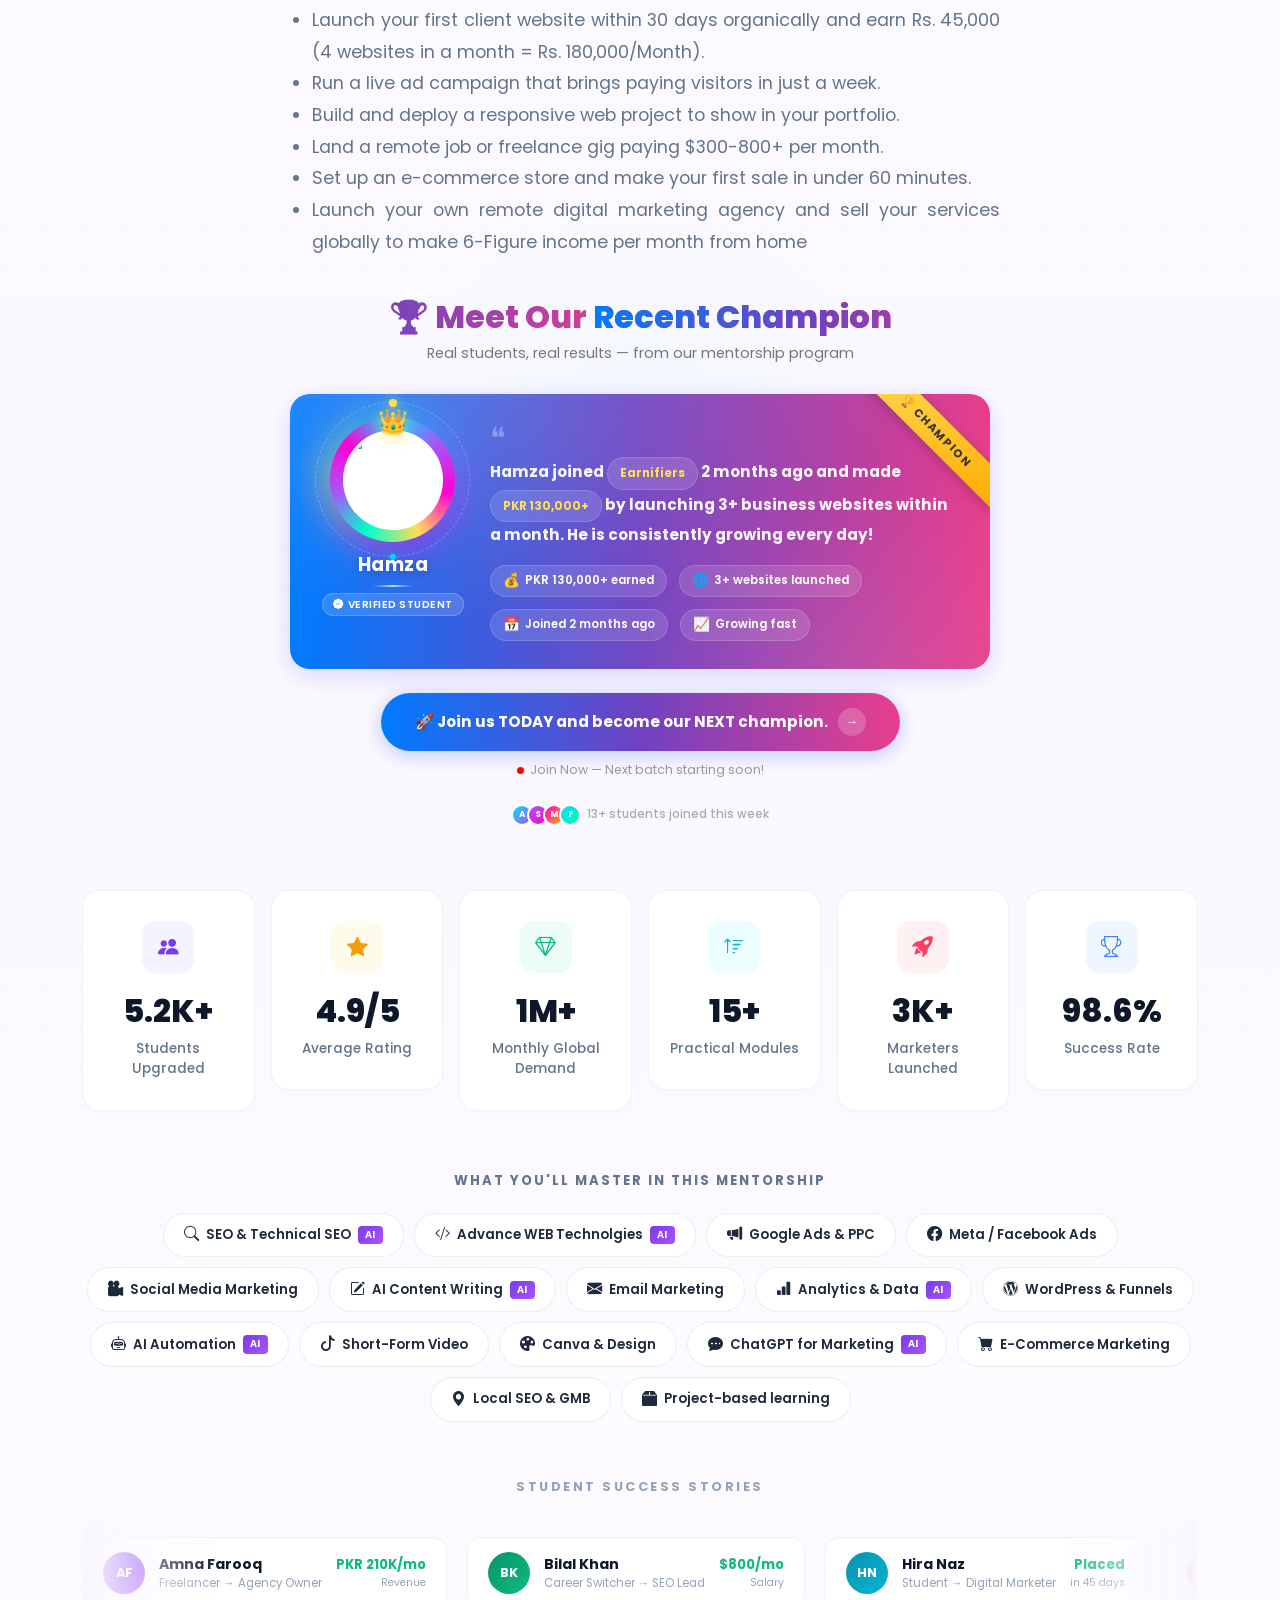
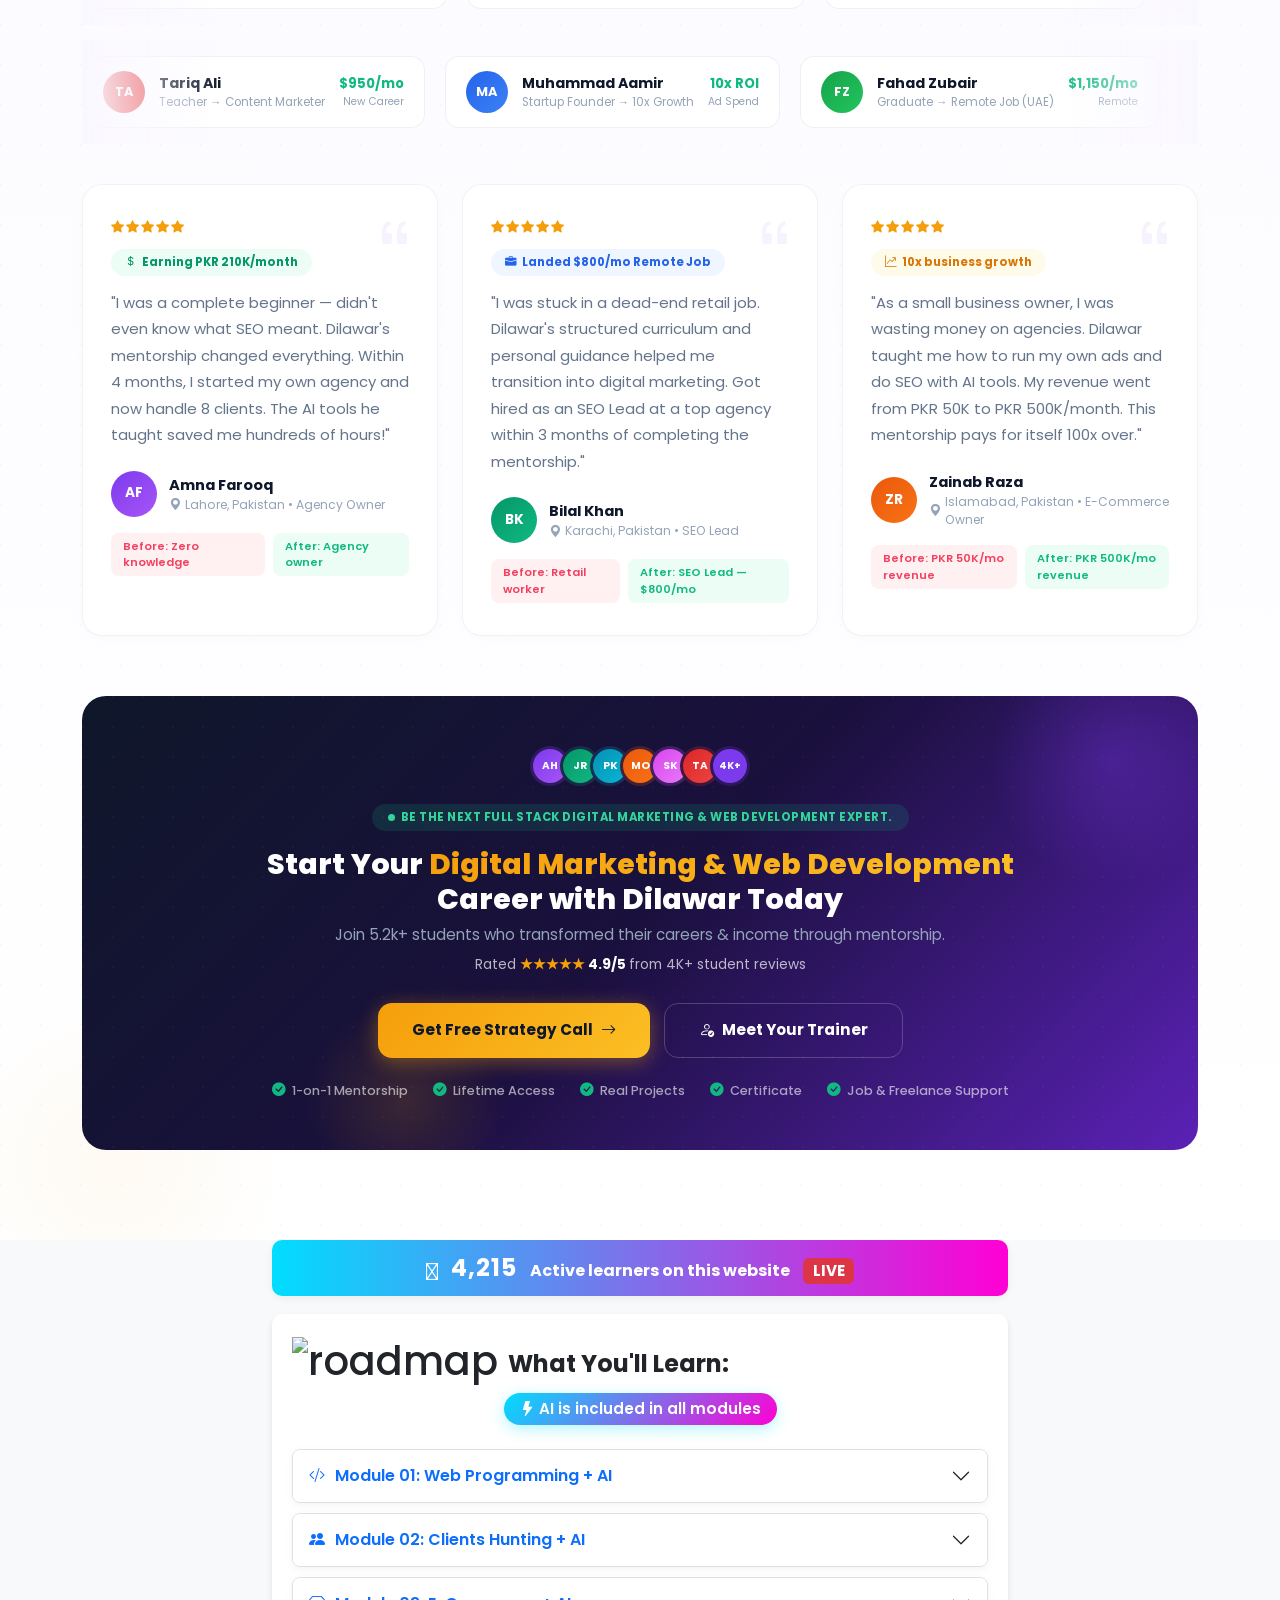
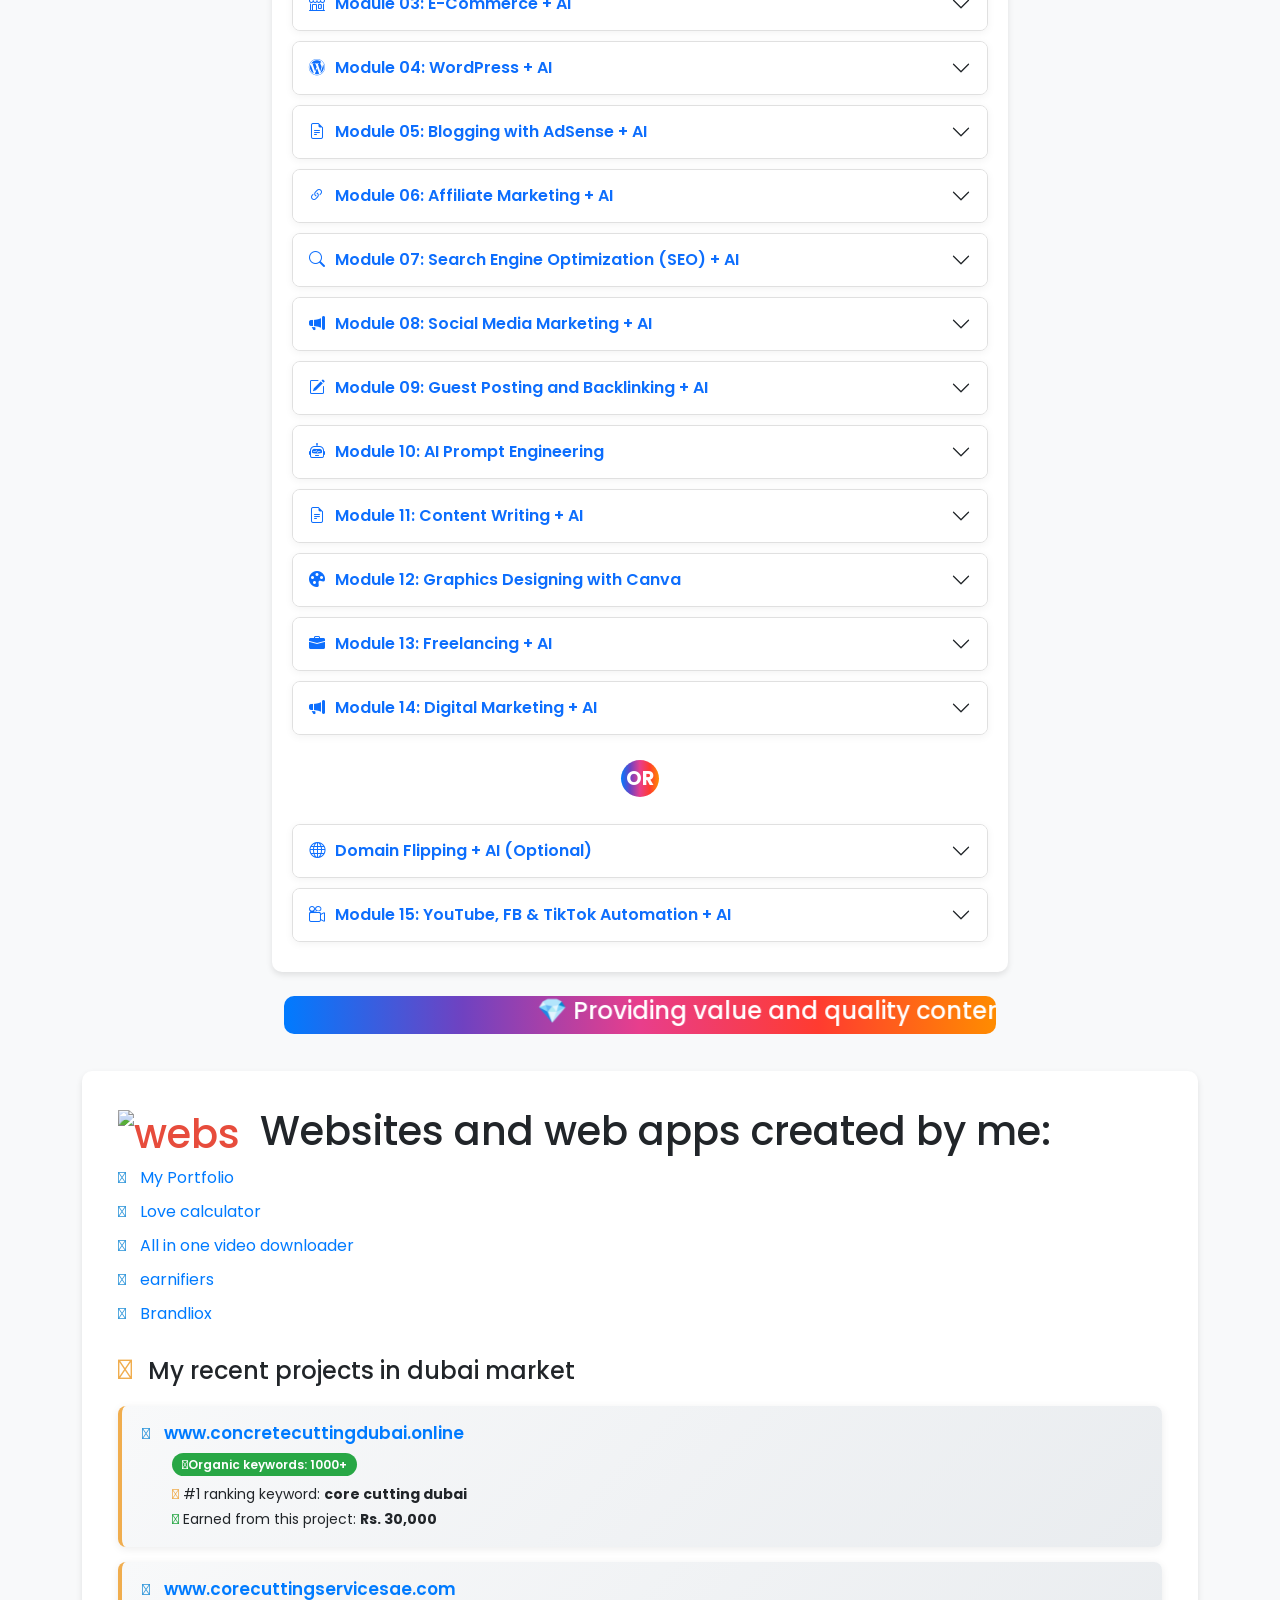
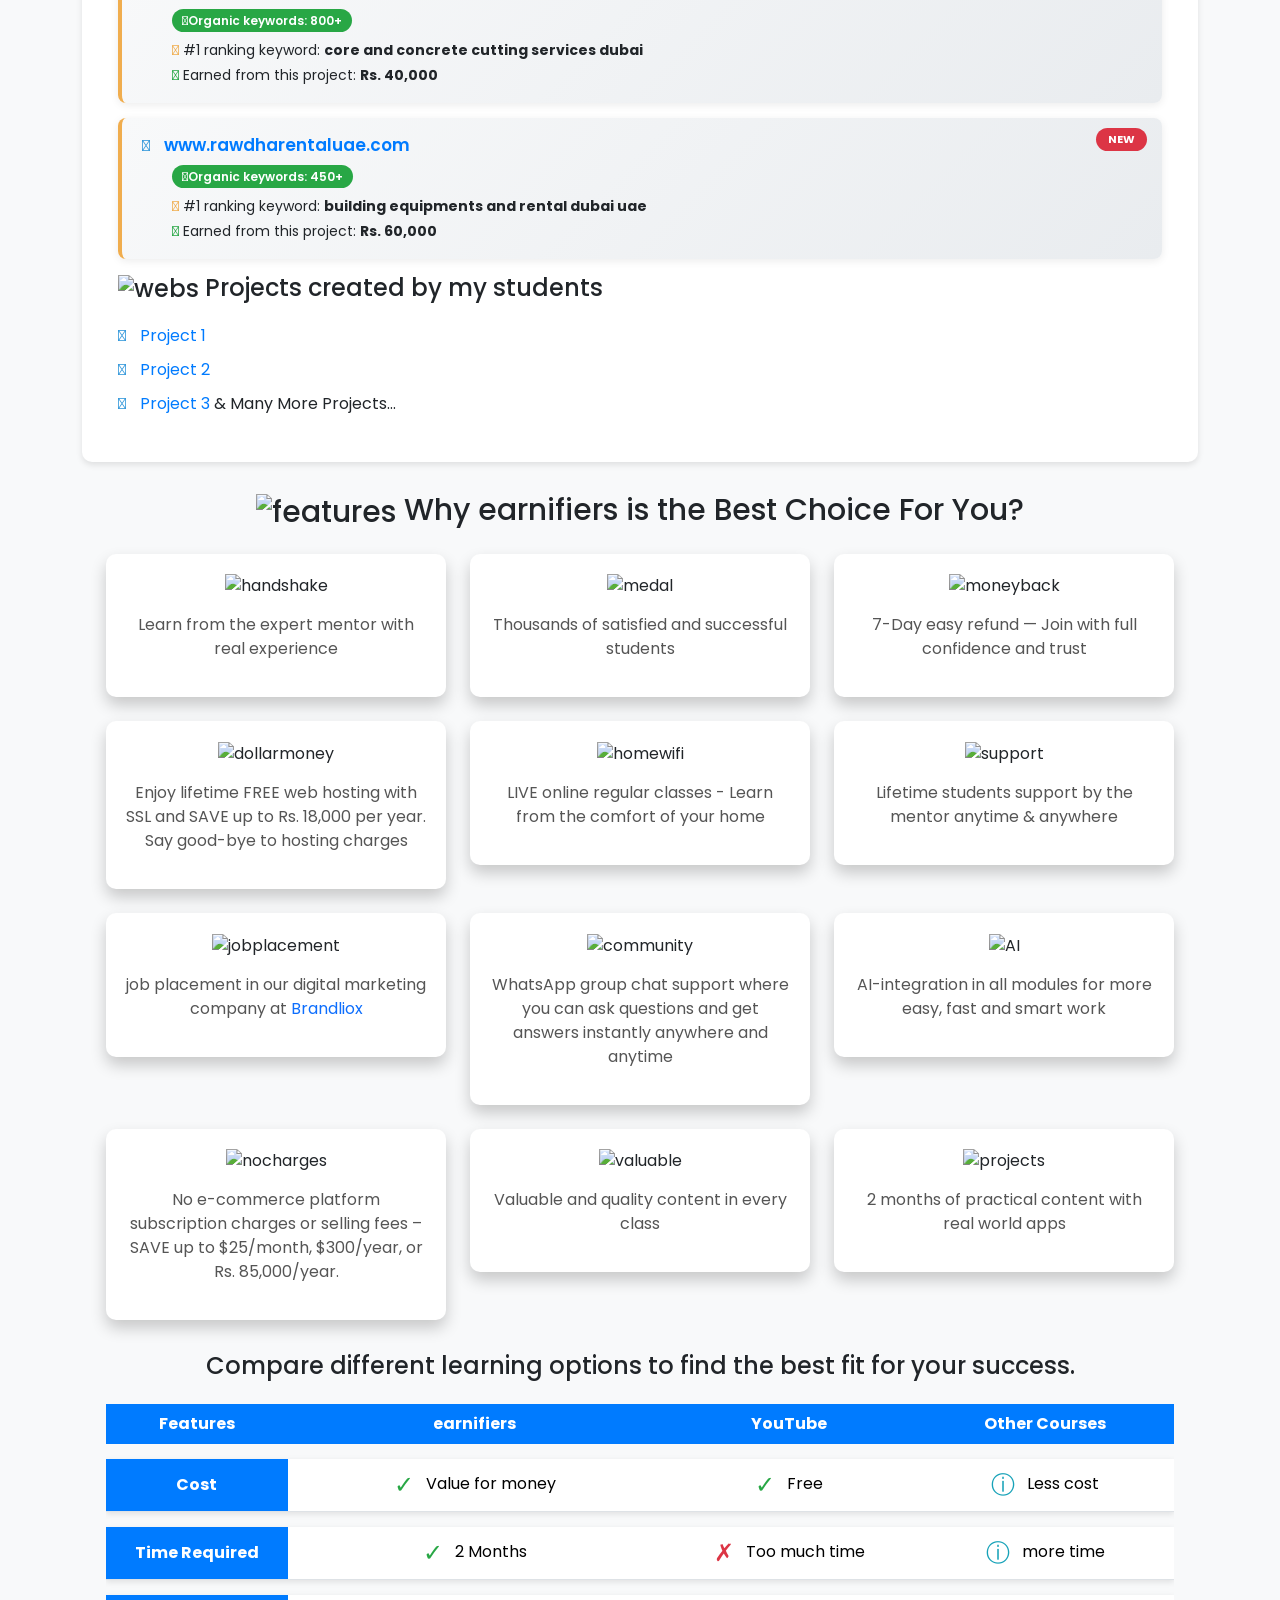
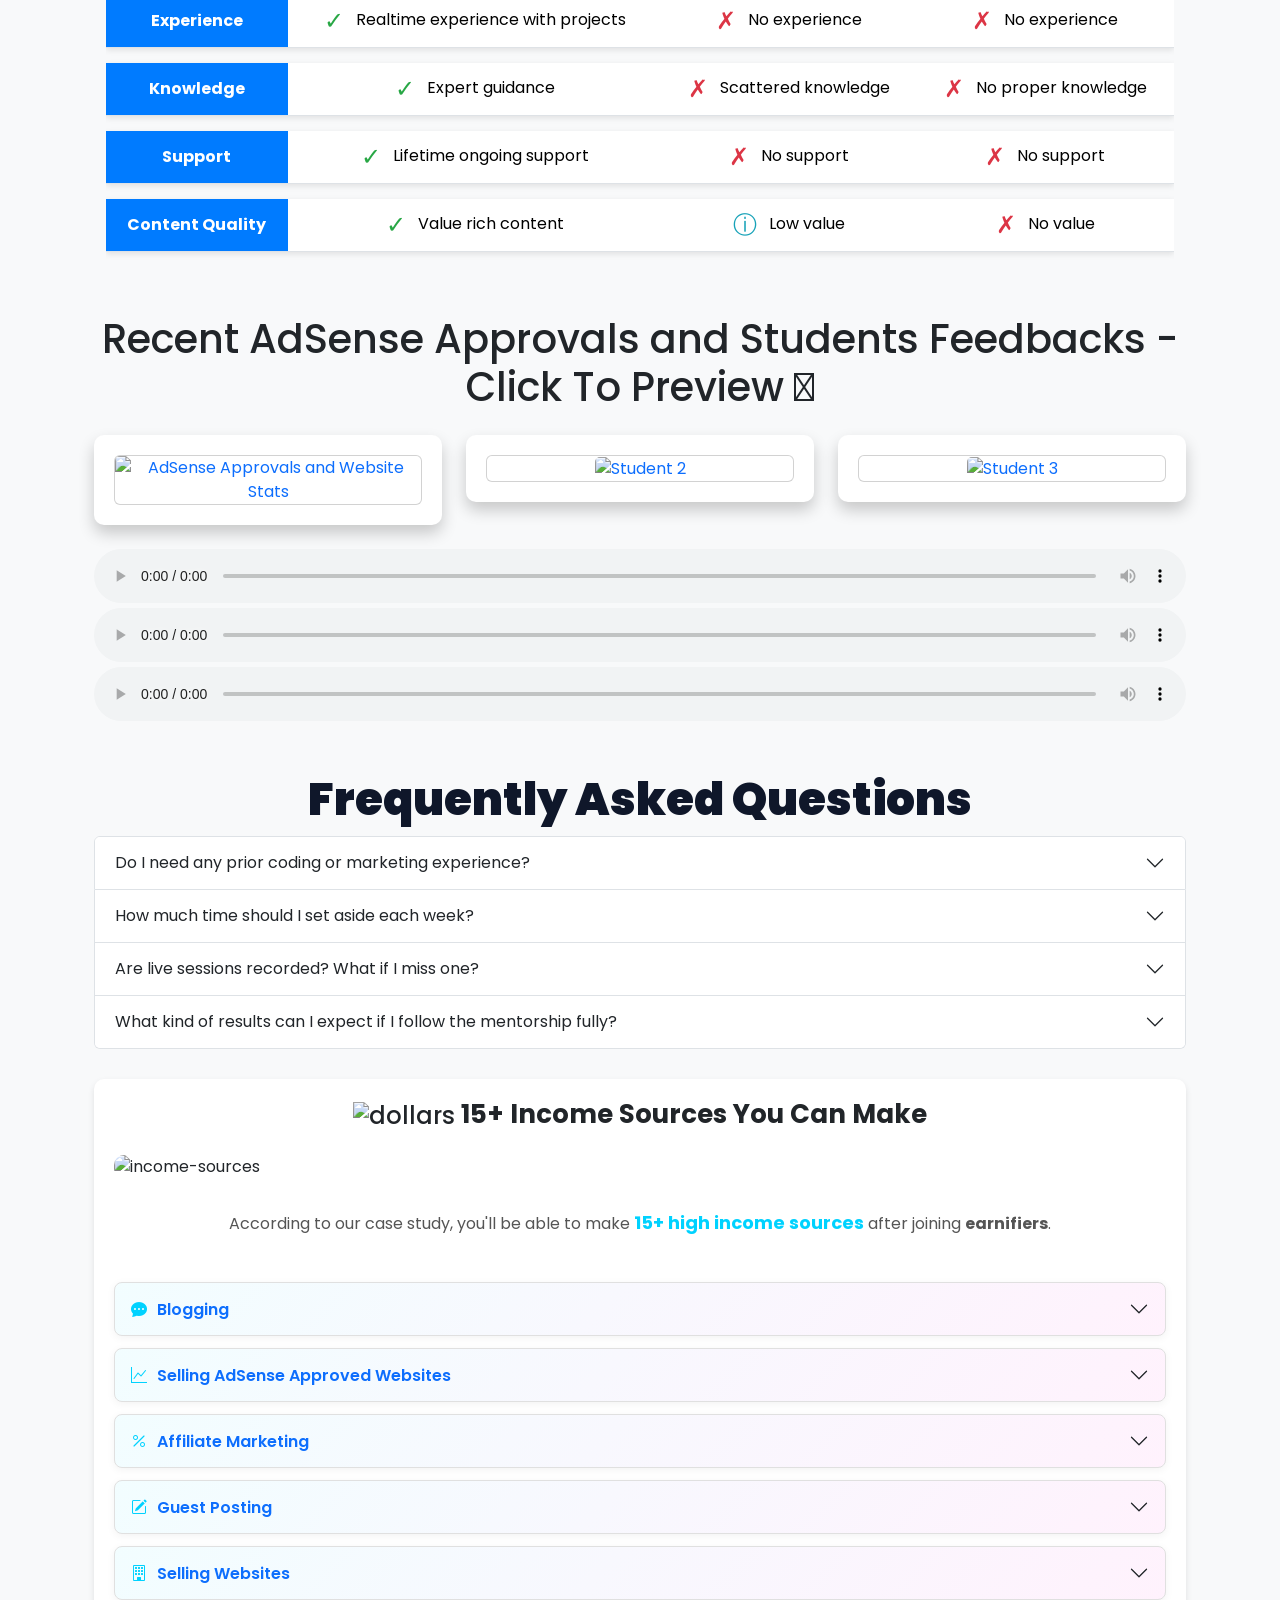
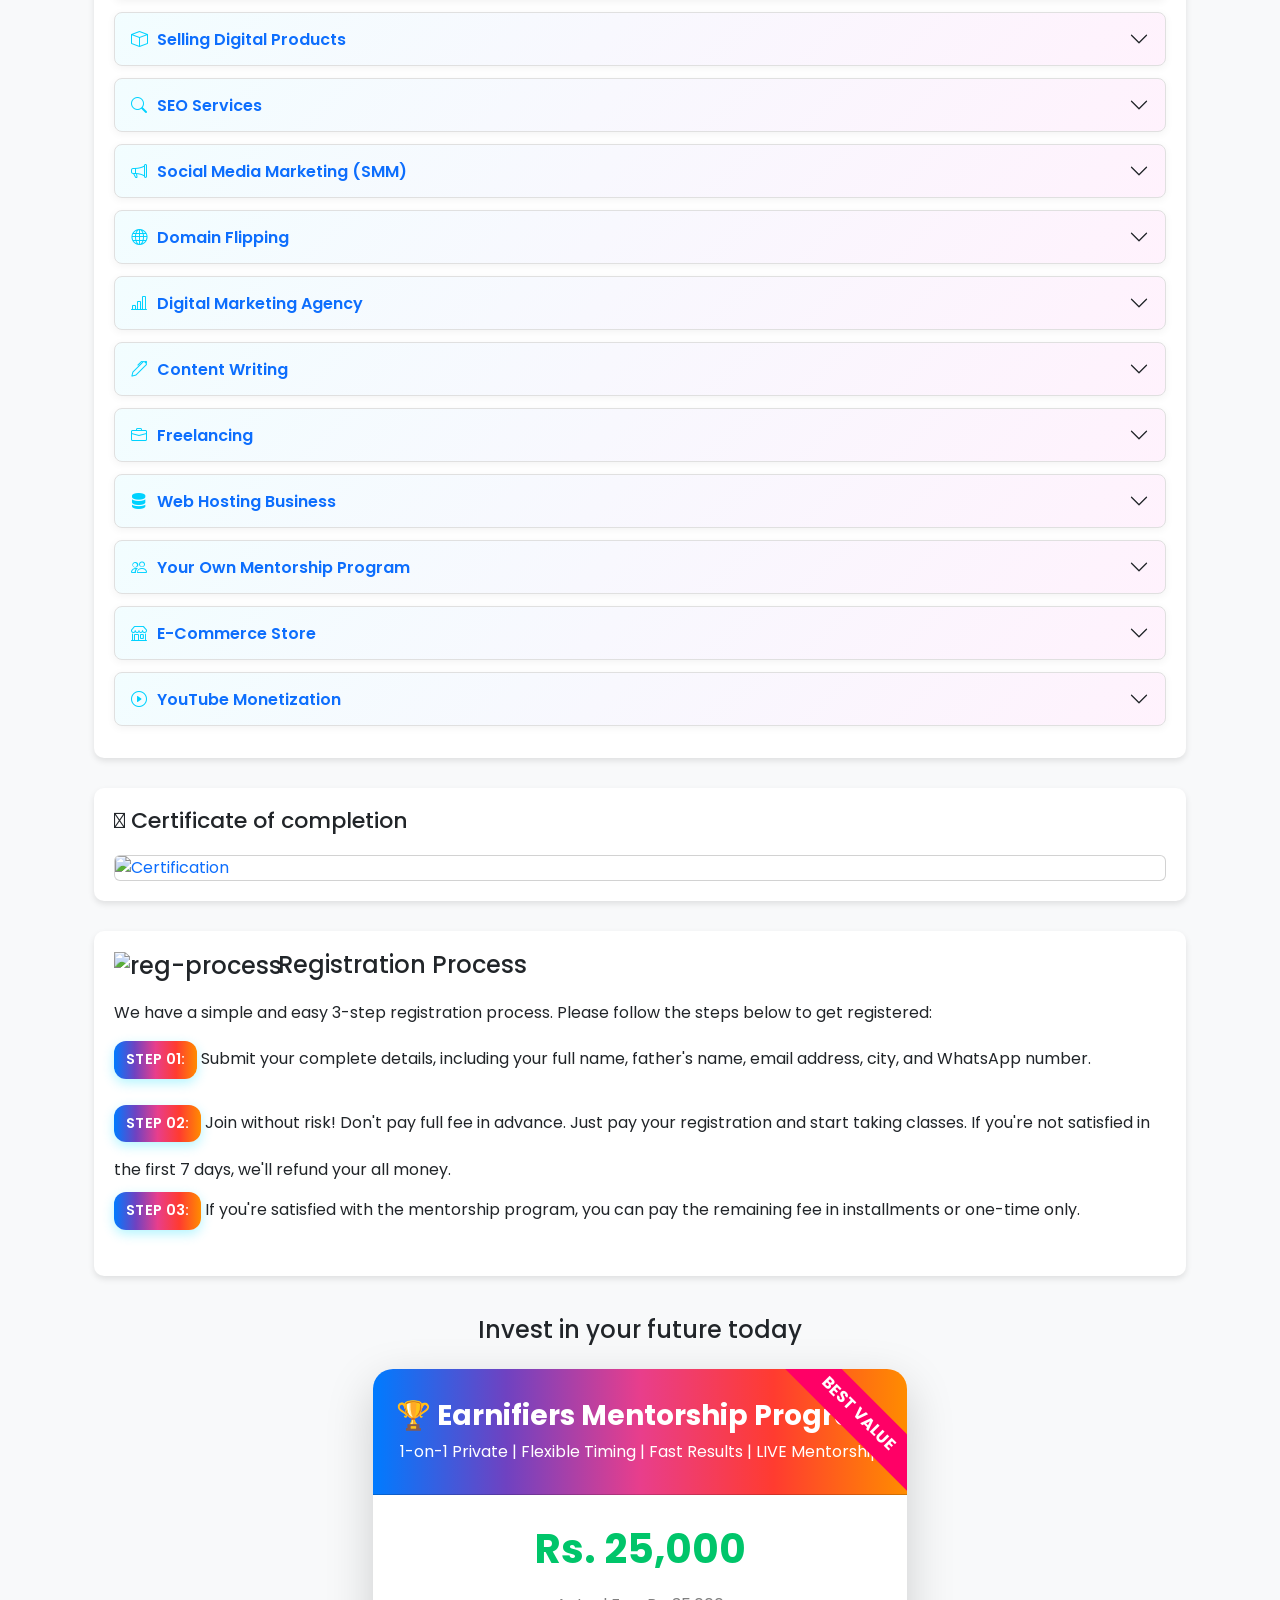
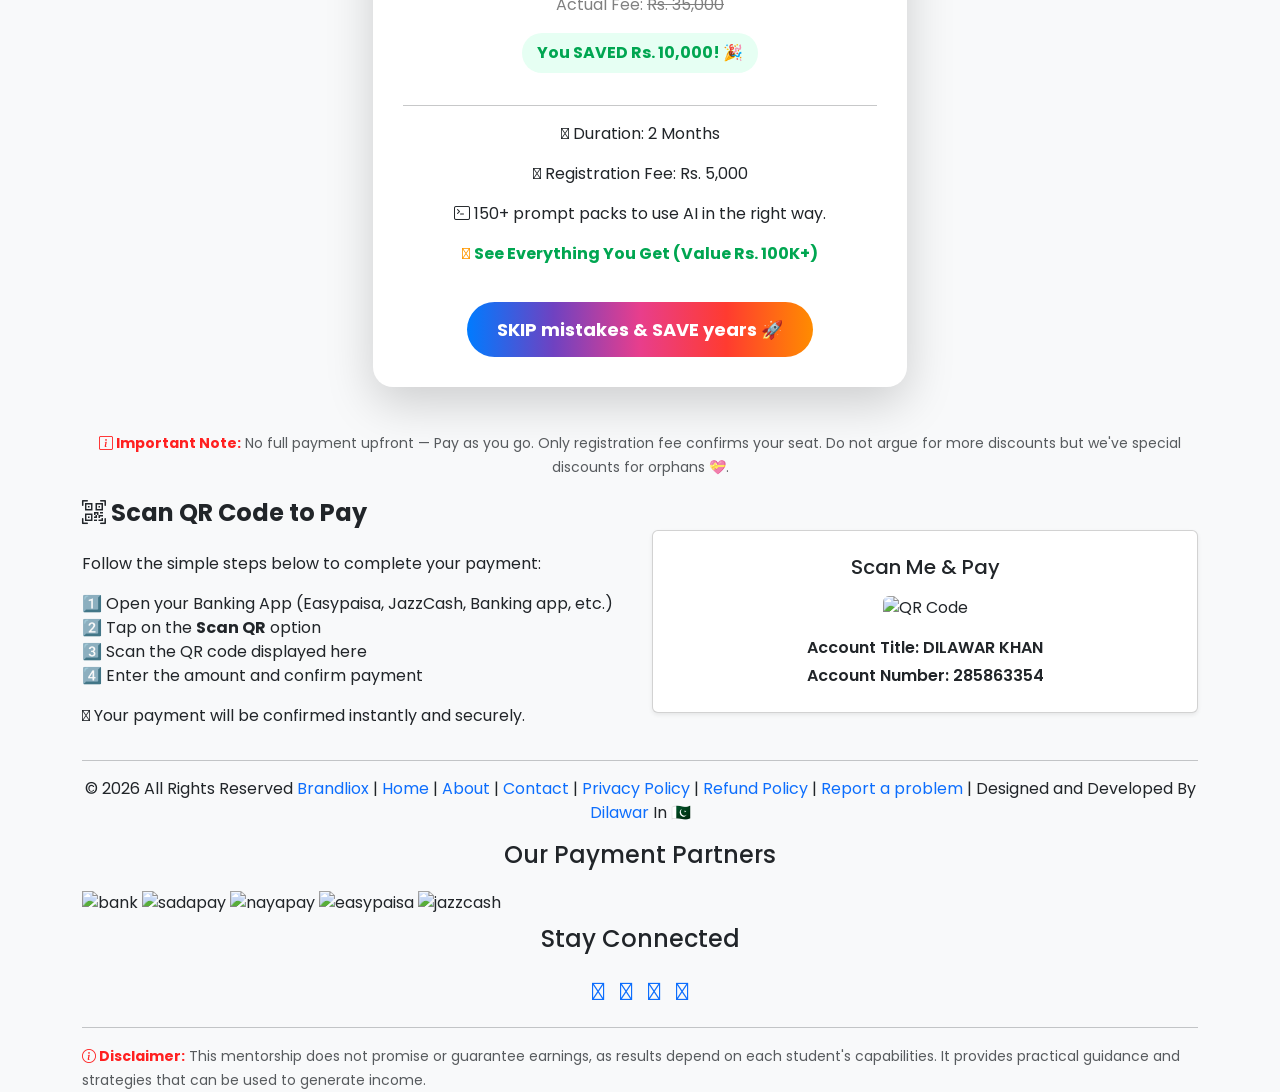
==== commit e8214582: "up" ====
--- a/index.html
+++ b/index.html
@@ -4158,7 +4158,7 @@
                     <div class="card shadow-lg" style="border-radius:20px; border:none; overflow:hidden; position:relative;">
                         <!-- Most Popular Badge -->
                         <div style="position:absolute; top:25px; right:-40px; background:#ff0066; color:#fff; padding:8px 40px; transform:rotate(45deg); font-weight:bold;"> BEST VALUE </div>
-                        <div class="card-header text-center" style="background:linear-gradient(135deg,#00d2ff,#ff00d4); color:white; padding:30px 20px;">
+                        <div class="card-header text-center" style="background: linear-gradient(90deg, #007bff, #6f42c1, #e83e8c, #ff3b30, #ff8c00); color:white; padding:30px 20px;">
                             <h3 style="font-weight:bold;">🏆 Earnifiers Mentorship Program</h3>
                             <p style="margin:0;">1-on-1 Private | Flexible Timing | Fast Results | LIVE Mentorship</p>
                         </div>
@@ -4184,7 +4184,7 @@
                                 <i class="fa-solid fa-gift fa-bounce" style="color:#ff9800;"></i>
                                 <a id="specialMentorshipLink" style="font-weight:bold; cursor:pointer; "> See Everything You Get (Value Rs. 100K+) </a>
                             </p>
-                            <a class="apply-button" href="https://earnifiers.dilawarpro.com/champions-mentorship" style="display:inline-block; margin-top:20px; background:linear-gradient(135deg,#00d2ff,#ff00d4); color:white; padding:14px 30px; font-weight:bold; border-radius:30px; text-decoration:none; font-size:18px;"> SKIP mistakes & SAVE years 🚀 </a>
+                            <a class="apply-button" href="https://earnifiers.dilawarpro.com/champions-mentorship" style="display:inline-block; margin-top:20px; background: linear-gradient(90deg, #007bff, #6f42c1, #e83e8c, #ff3b30, #ff8c00); color:white; padding:14px 30px; font-weight:bold; border-radius:30px; text-decoration:none; font-size:18px;"> SKIP mistakes & SAVE years 🚀 </a>
                             <!-- <p style="margin-top:15px; font-size:14px; color:#ff0066; font-weight:bold;">
                                 ⚠ Limited Discount – Secure Your Spot Today
                             </p> -->
@@ -4196,7 +4196,7 @@
         <!-- Champions Modal -->
         <div id="specialMentorship" class="modal">
             <div class="modal-content">
-                <div class="modal-header" style="background:linear-gradient(135deg,#00d2ff,#ff00d4); color:white;">
+                <div class="modal-header" style="background: linear-gradient(90deg, #007bff, #6f42c1, #e83e8c, #ff3b30, #ff8c00); color:white;">
                     <span class="close-btn" onclick="closeModal('specialMentorship')" style="cursor:pointer;">&times;</span>
                     <p style="font-weight:bold; margin:0;"> 🎁 What You Get Inside Champions Program </p>
                 </div>
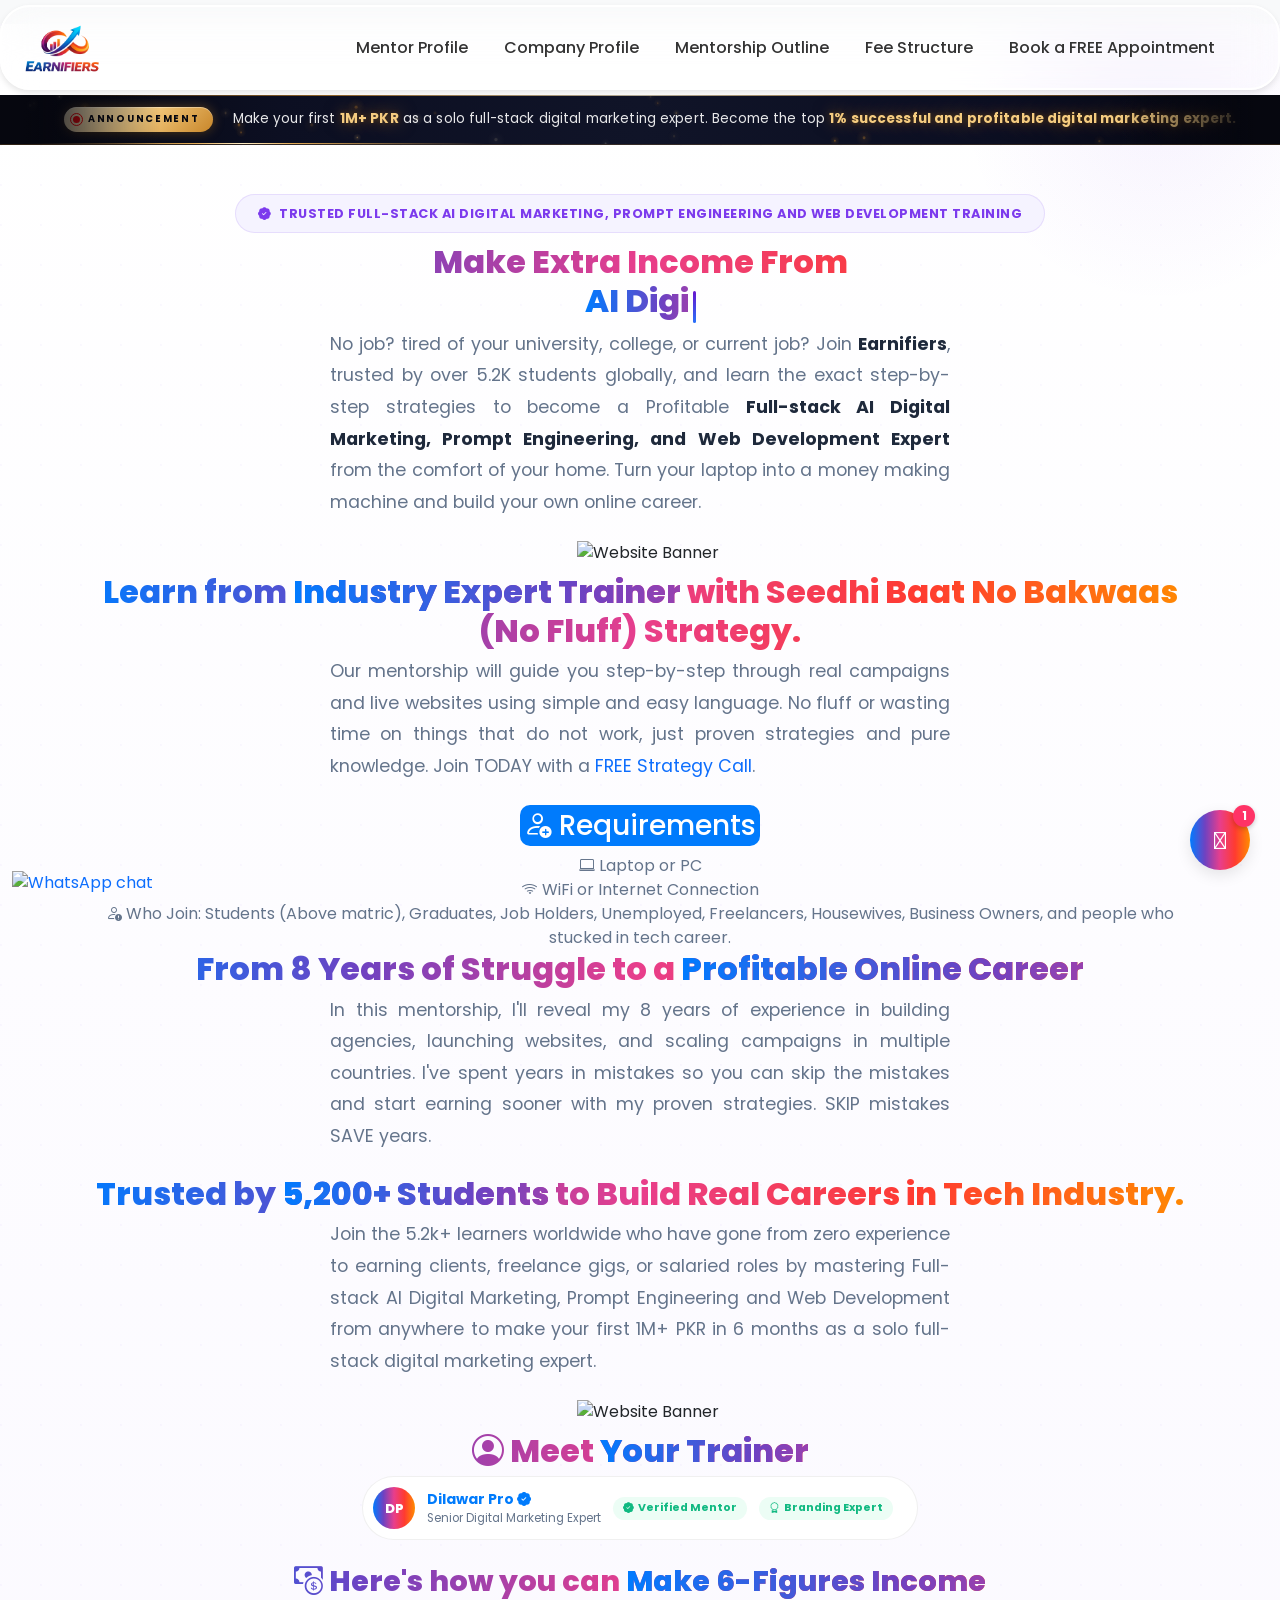
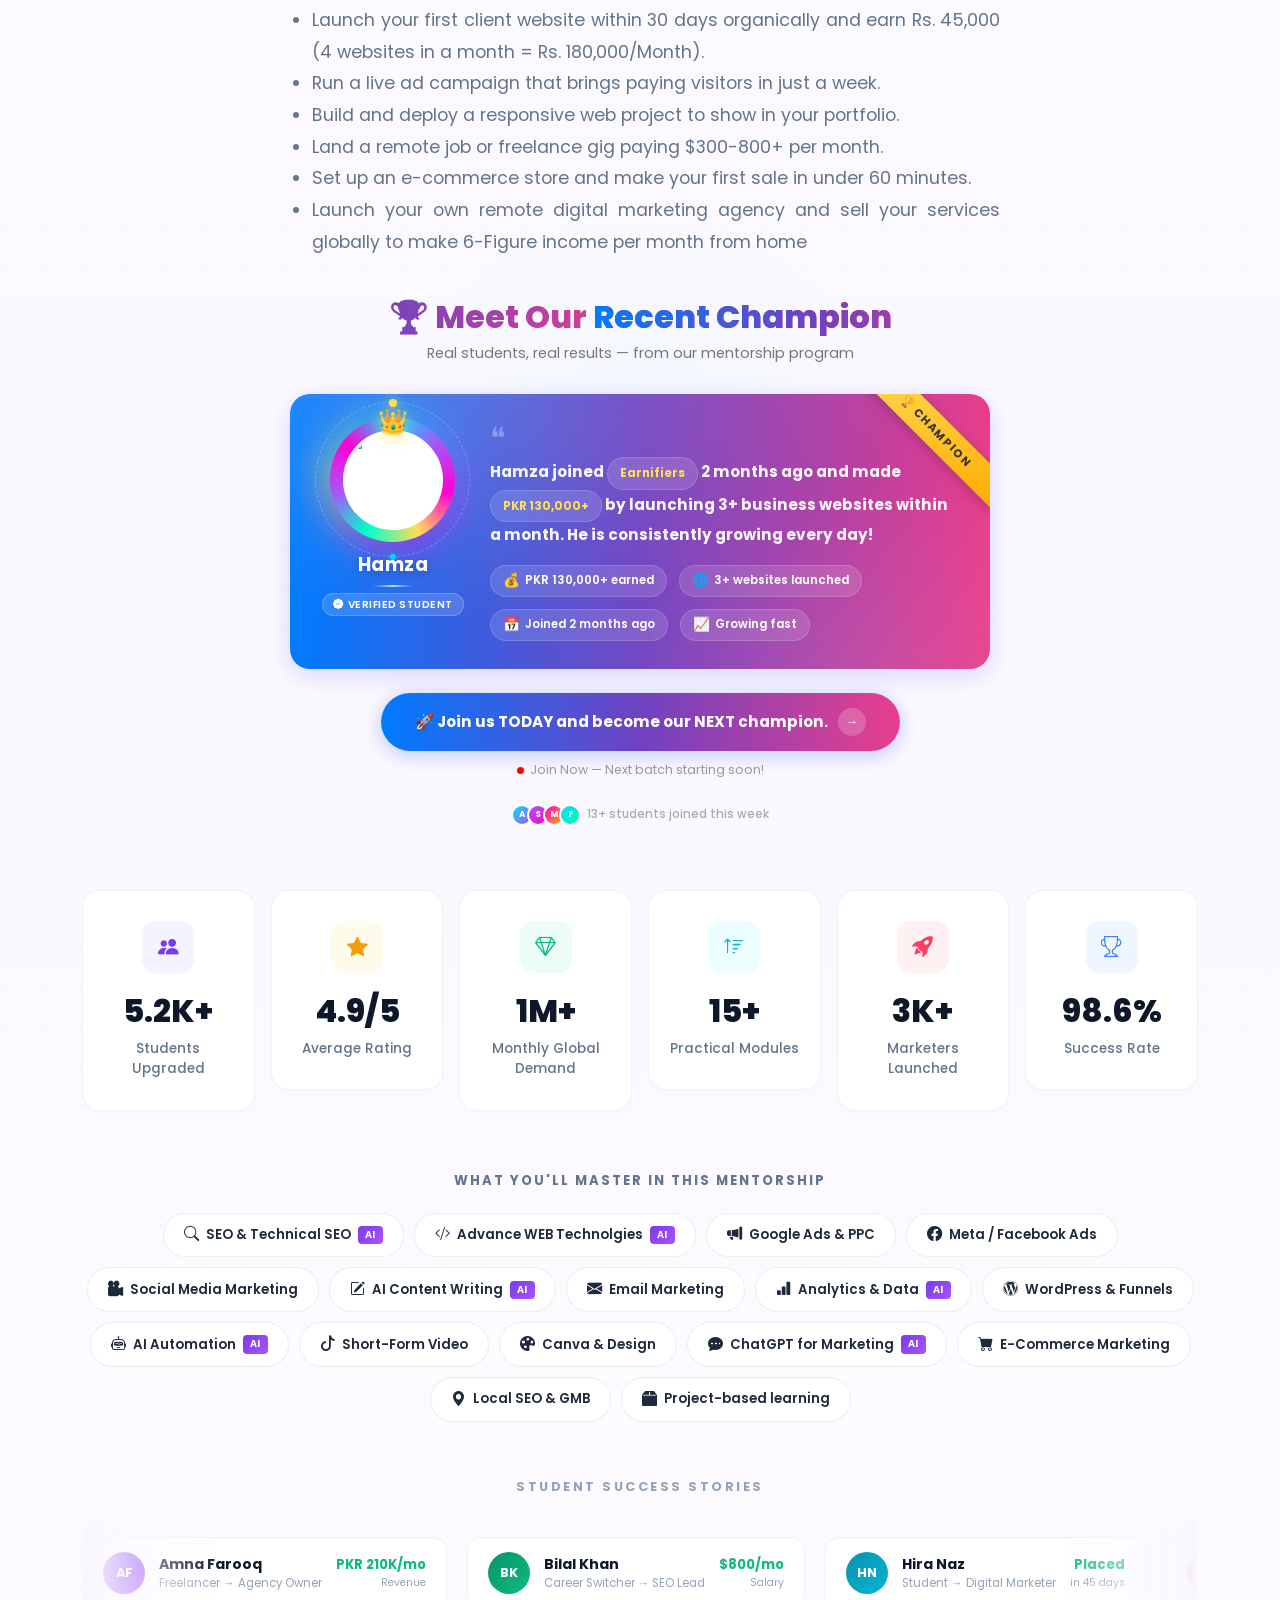
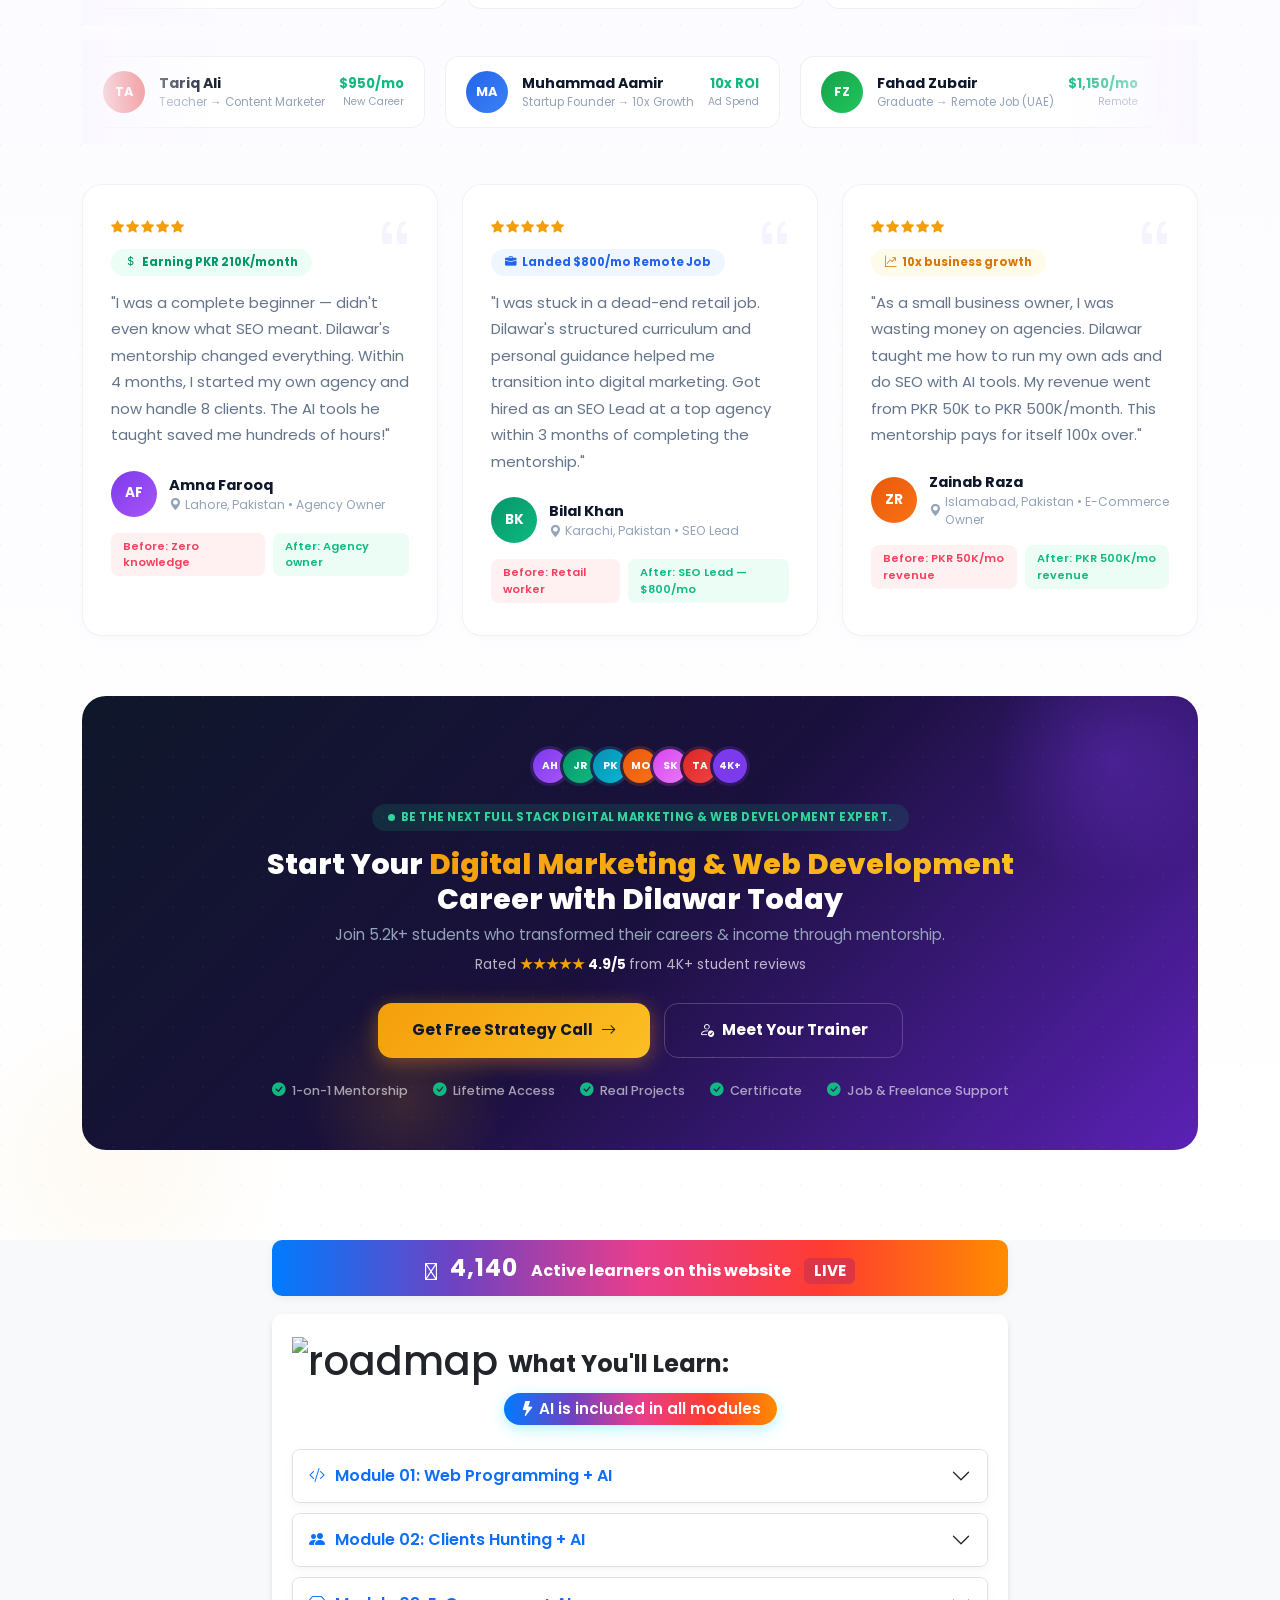
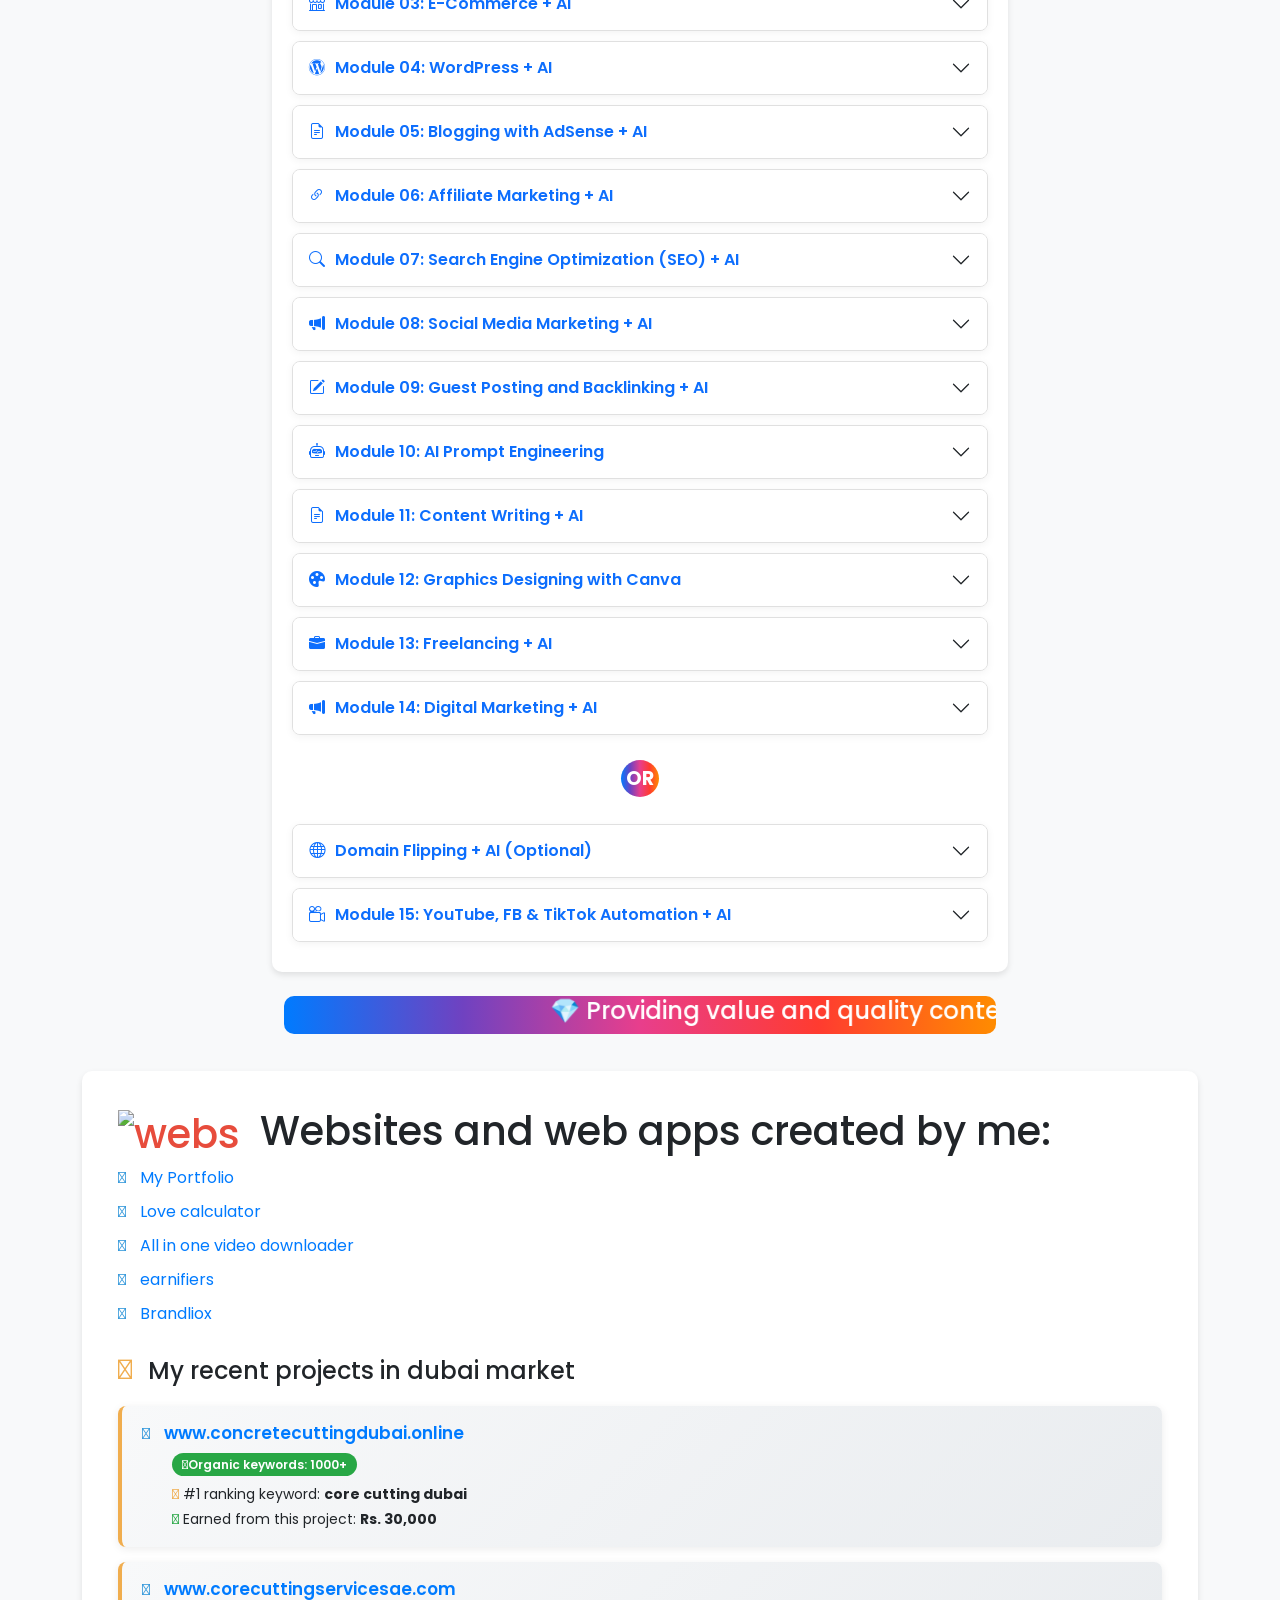
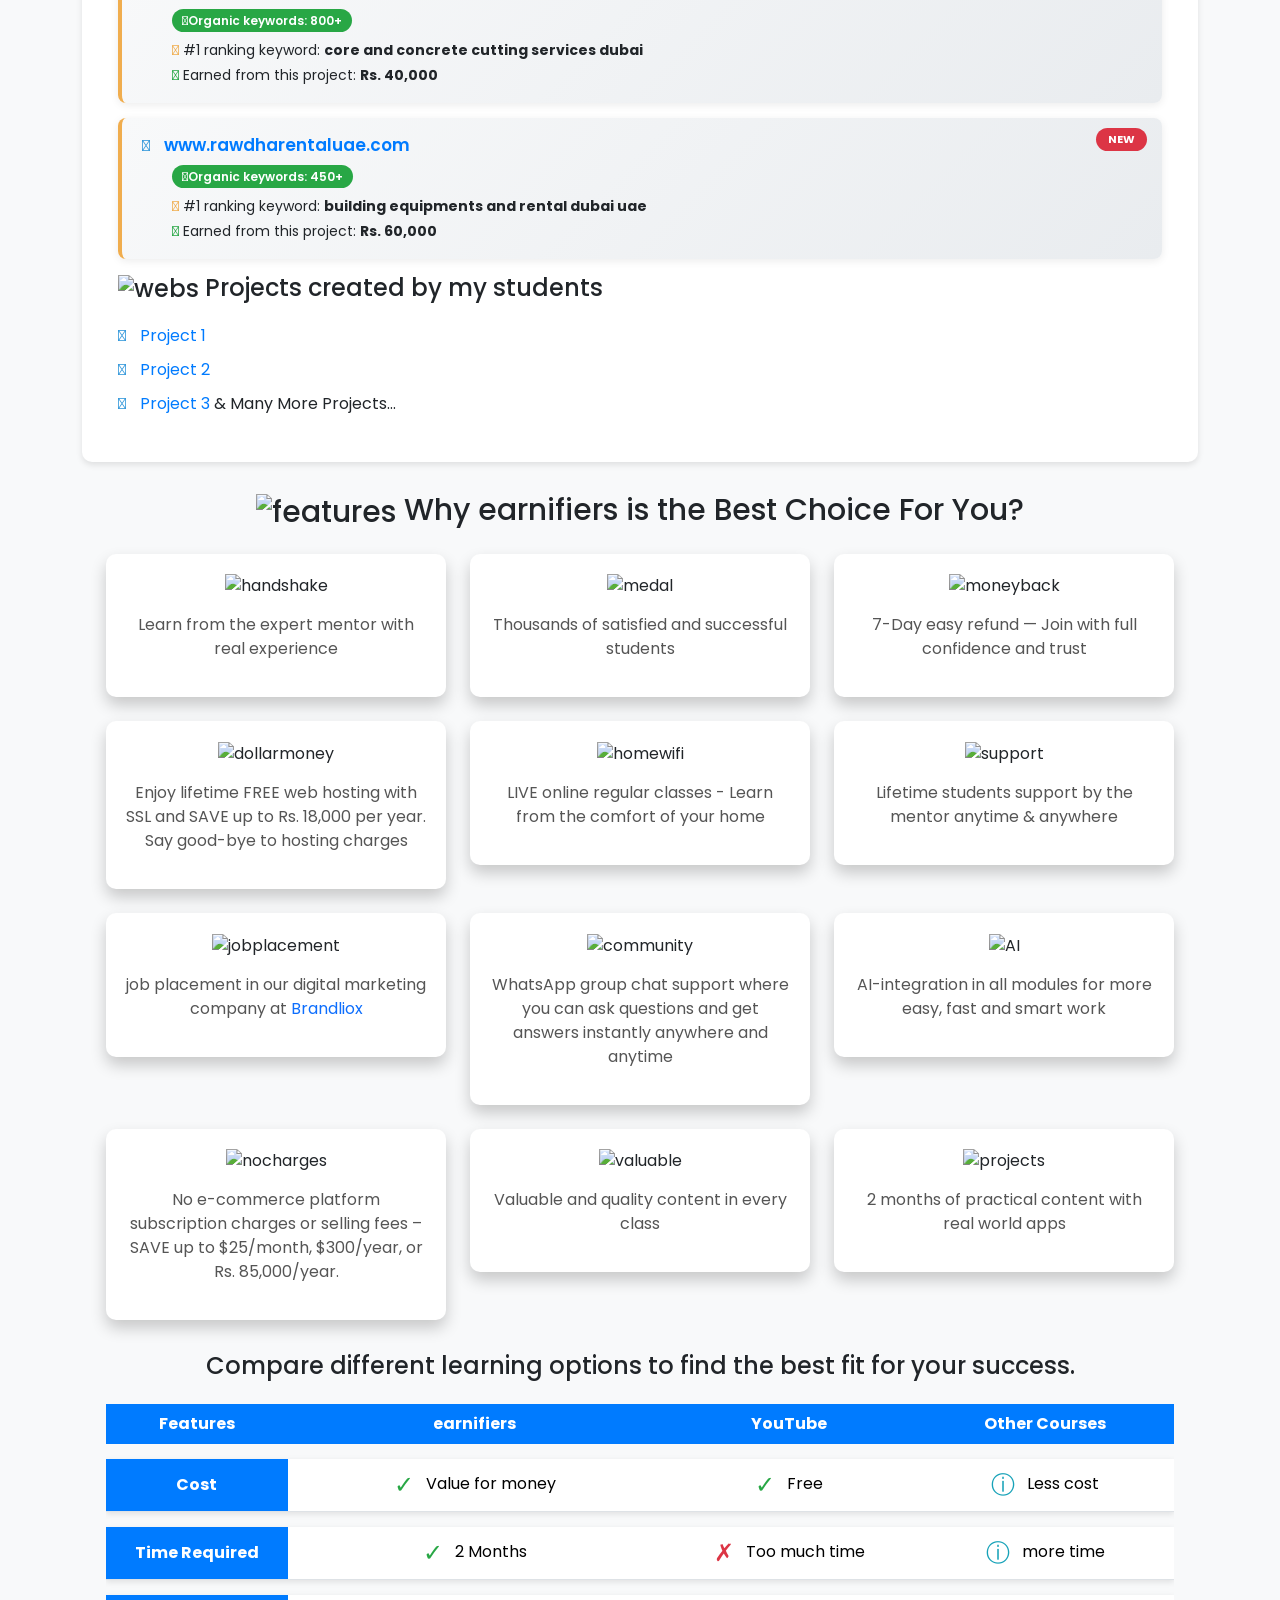
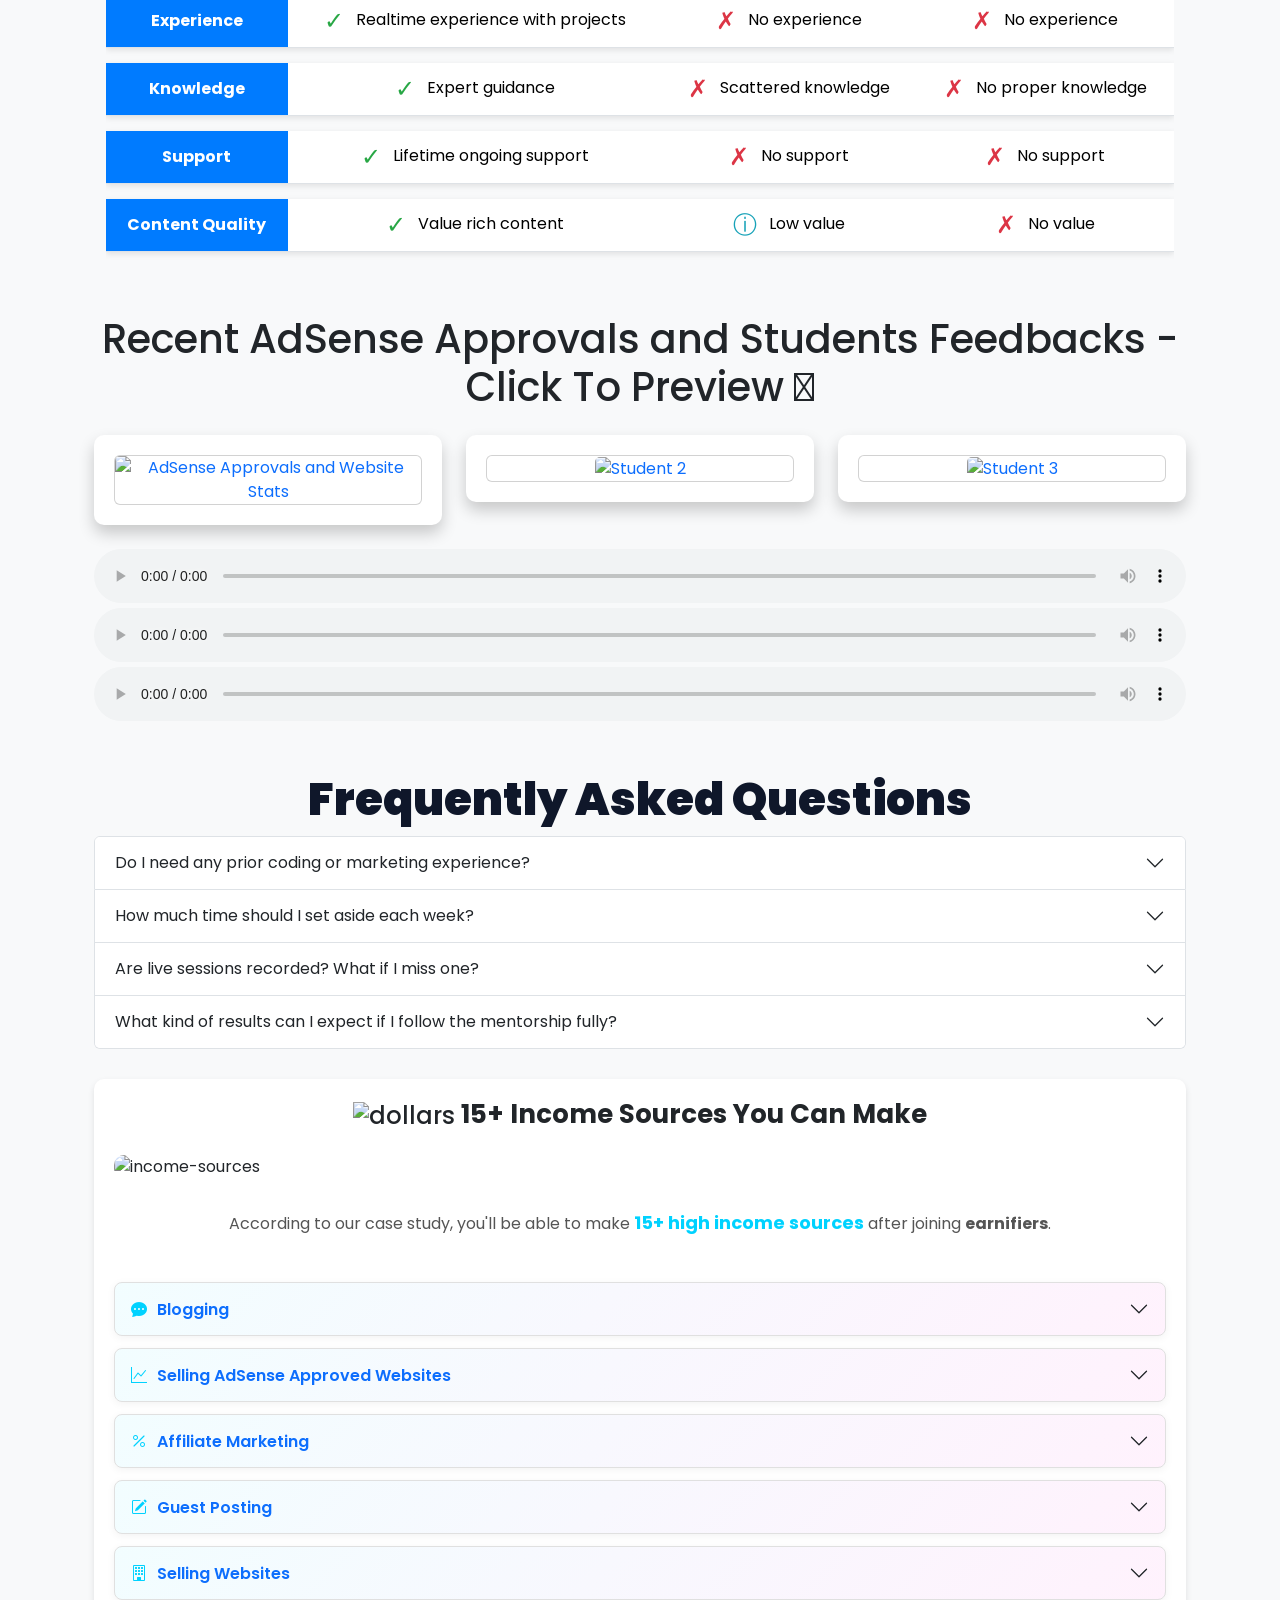
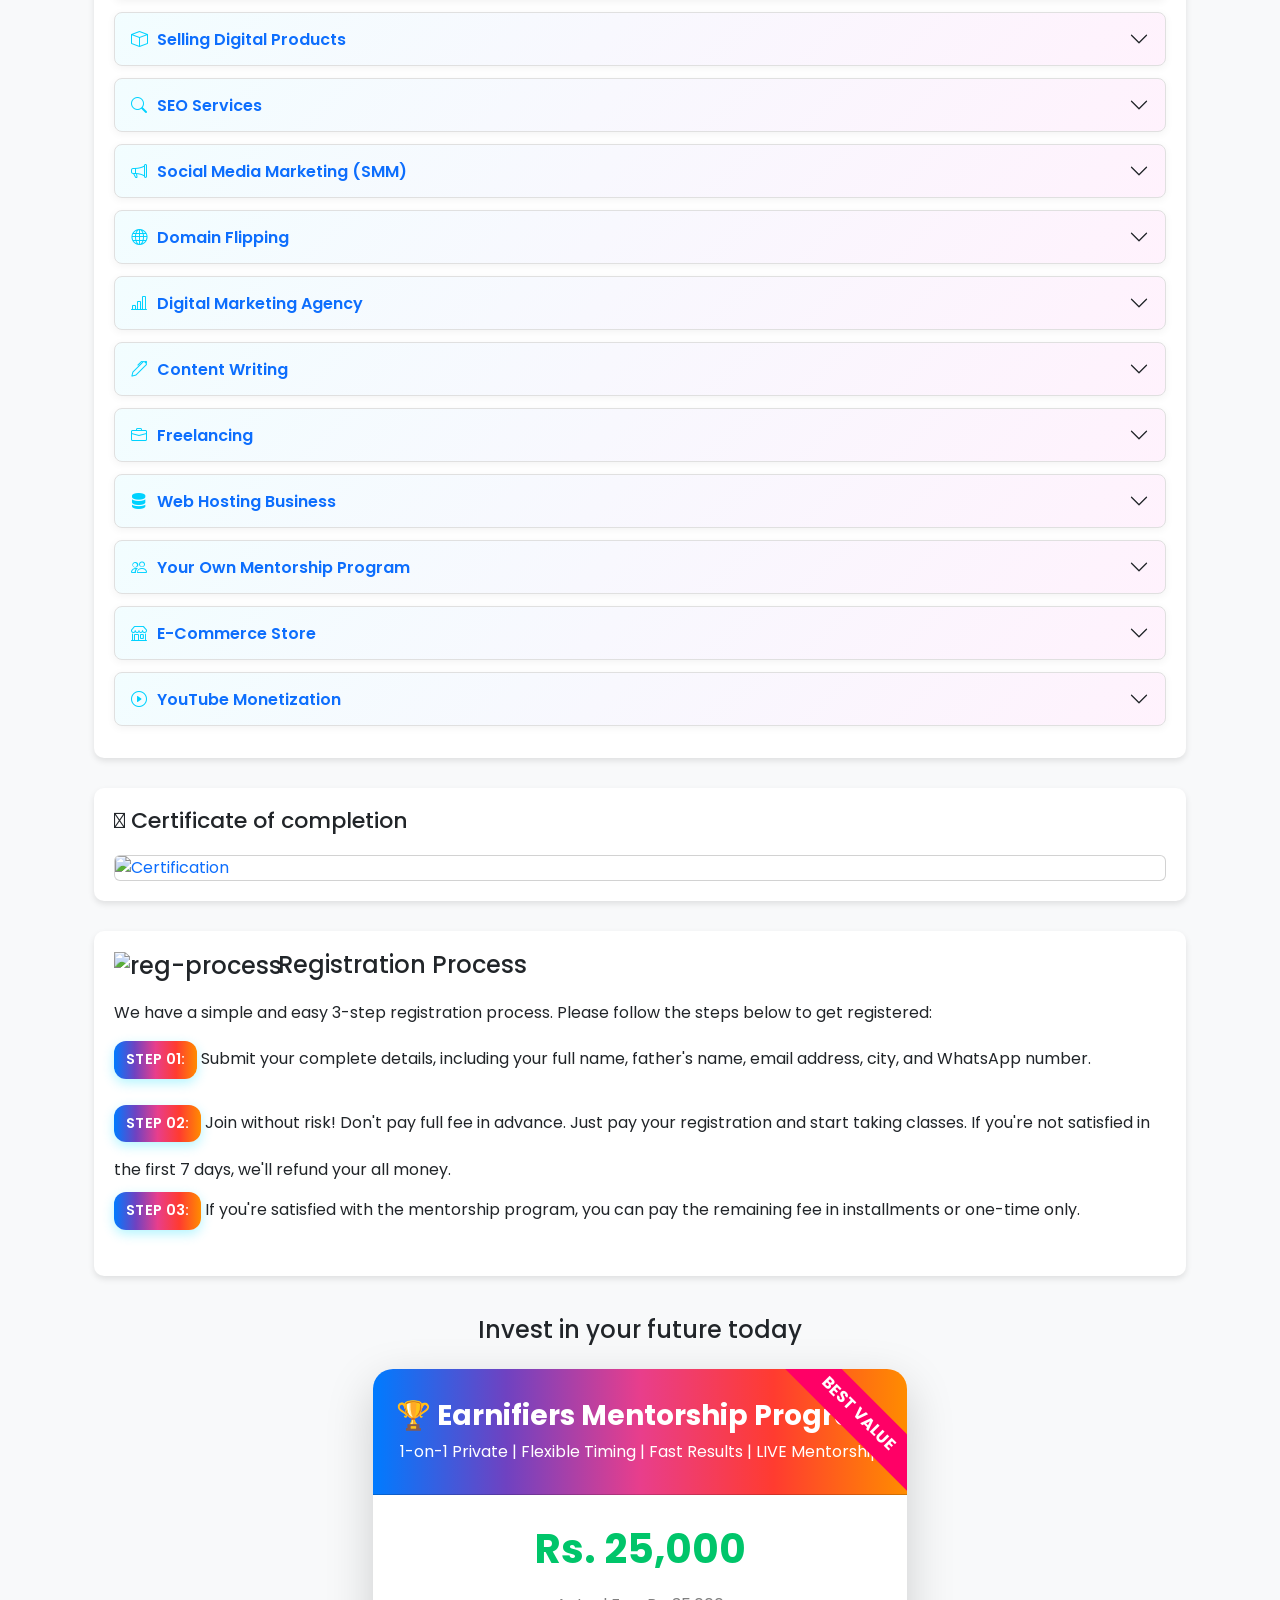
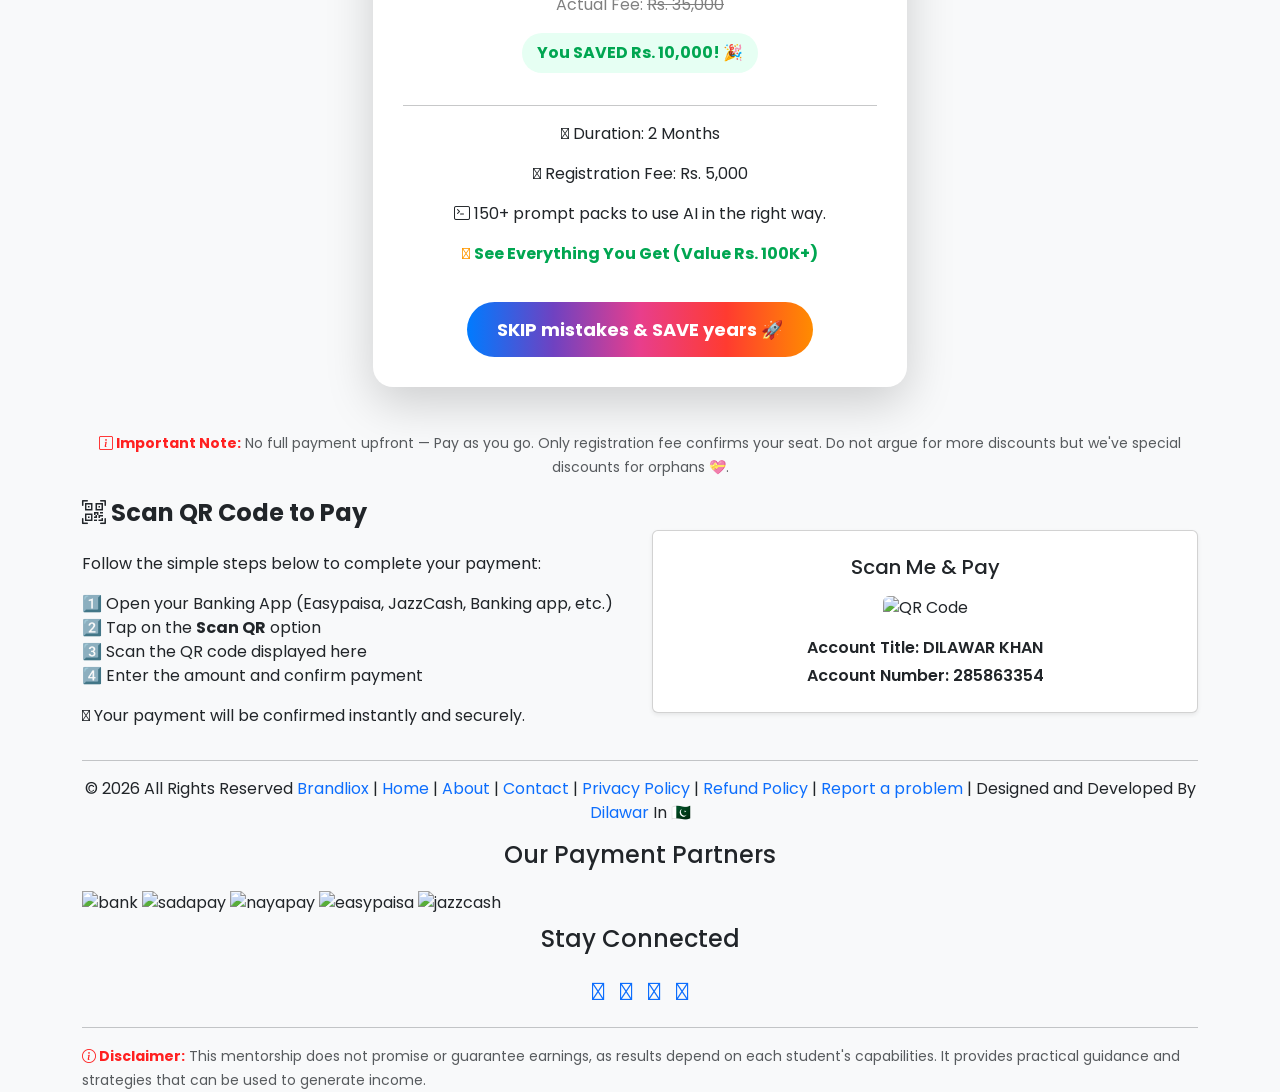
==== commit 9d2698d4: "up" ====
--- a/index.html
+++ b/index.html
@@ -2990,7 +2990,7 @@
     <div class="container mt-0">
         <div class="row justify-content-center">
             <div class="col-md-8">
-                <div class="visitor-count" style="background: linear-gradient(90deg, #00ddff 0%, #ff00d4 100%); color: #fff; border-radius: 10px; padding: 10px 16px; box-shadow: 0 2px 8px rgba(0,0,0,0.06); text-align: center; font-size: 1.1rem;">
+                <div class="visitor-count" style="background: linear-gradient(90deg, #007bff, #6f42c1, #e83e8c, #ff3b30, #ff8c00); color: #fff; border-radius: 10px; padding: 10px 16px; box-shadow: 0 2px 8px rgba(0,0,0,0.06); text-align: center; font-size: 1.1rem;">
                     <i class="fas fa-eye" style="font-size: 1.5rem; vertical-align: middle;"></i>
                     <span id="visitorCount" style="font-size: 1.5rem; font-weight: bold; letter-spacing: 1px; margin: 0 8px;">Loading...</span>
                     <span style="font-size: 1rem; font-weight: bold;">Active learners on this website</span>
@@ -3019,7 +3019,7 @@
                   <span style="font-size: 24px; font-weight: bold;">What You'll Learn:</span>
                 </h1>
                             <div class="text-center mb-4">
-                                <span class="badge" style="background: linear-gradient(135deg, #00ddff 0%, #ff00d4 100%); font-size: 0.95rem; padding: 8px 16px; border-radius: 20px; color: white; font-weight: 600; box-shadow: 0 4px 15px rgba(0, 221, 255, 0.3);">
+                                <span class="badge" style="background: linear-gradient(90deg, #007bff, #6f42c1, #e83e8c, #ff3b30, #ff8c00); font-size: 0.95rem; padding: 8px 16px; border-radius: 20px; color: white; font-weight: 600; box-shadow: 0 4px 15px rgba(0, 221, 255, 0.3);">
                     <i class="bi bi-lightning-fill"></i> AI is included in all modules </span>
                             </div>
                             <!-- Accordion -->
@@ -4184,7 +4184,7 @@
                                 <i class="fa-solid fa-gift fa-bounce" style="color:#ff9800;"></i>
                                 <a id="specialMentorshipLink" style="font-weight:bold; cursor:pointer; "> See Everything You Get (Value Rs. 100K+) </a>
                             </p>
-                            <a class="apply-button" href="https://earnifiers.dilawarpro.com/champions-mentorship" style="display:inline-block; margin-top:20px; background: linear-gradient(90deg, #007bff, #6f42c1, #e83e8c, #ff3b30, #ff8c00); color:white; padding:14px 30px; font-weight:bold; border-radius:30px; text-decoration:none; font-size:18px;"> SKIP mistakes & SAVE years 🚀 </a>
+                            <a class="apply-button" href="https://earnifiers.dilawarpro.com/earnifiers" style="display:inline-block; margin-top:20px; background: linear-gradient(90deg, #007bff, #6f42c1, #e83e8c, #ff3b30, #ff8c00); color:white; padding:14px 30px; font-weight:bold; border-radius:30px; text-decoration:none; font-size:18px;"> SKIP mistakes & SAVE years 🚀 </a>
                             <!-- <p style="margin-top:15px; font-size:14px; color:#ff0066; font-weight:bold;">
                                 ⚠ Limited Discount – Secure Your Spot Today
                             </p> -->
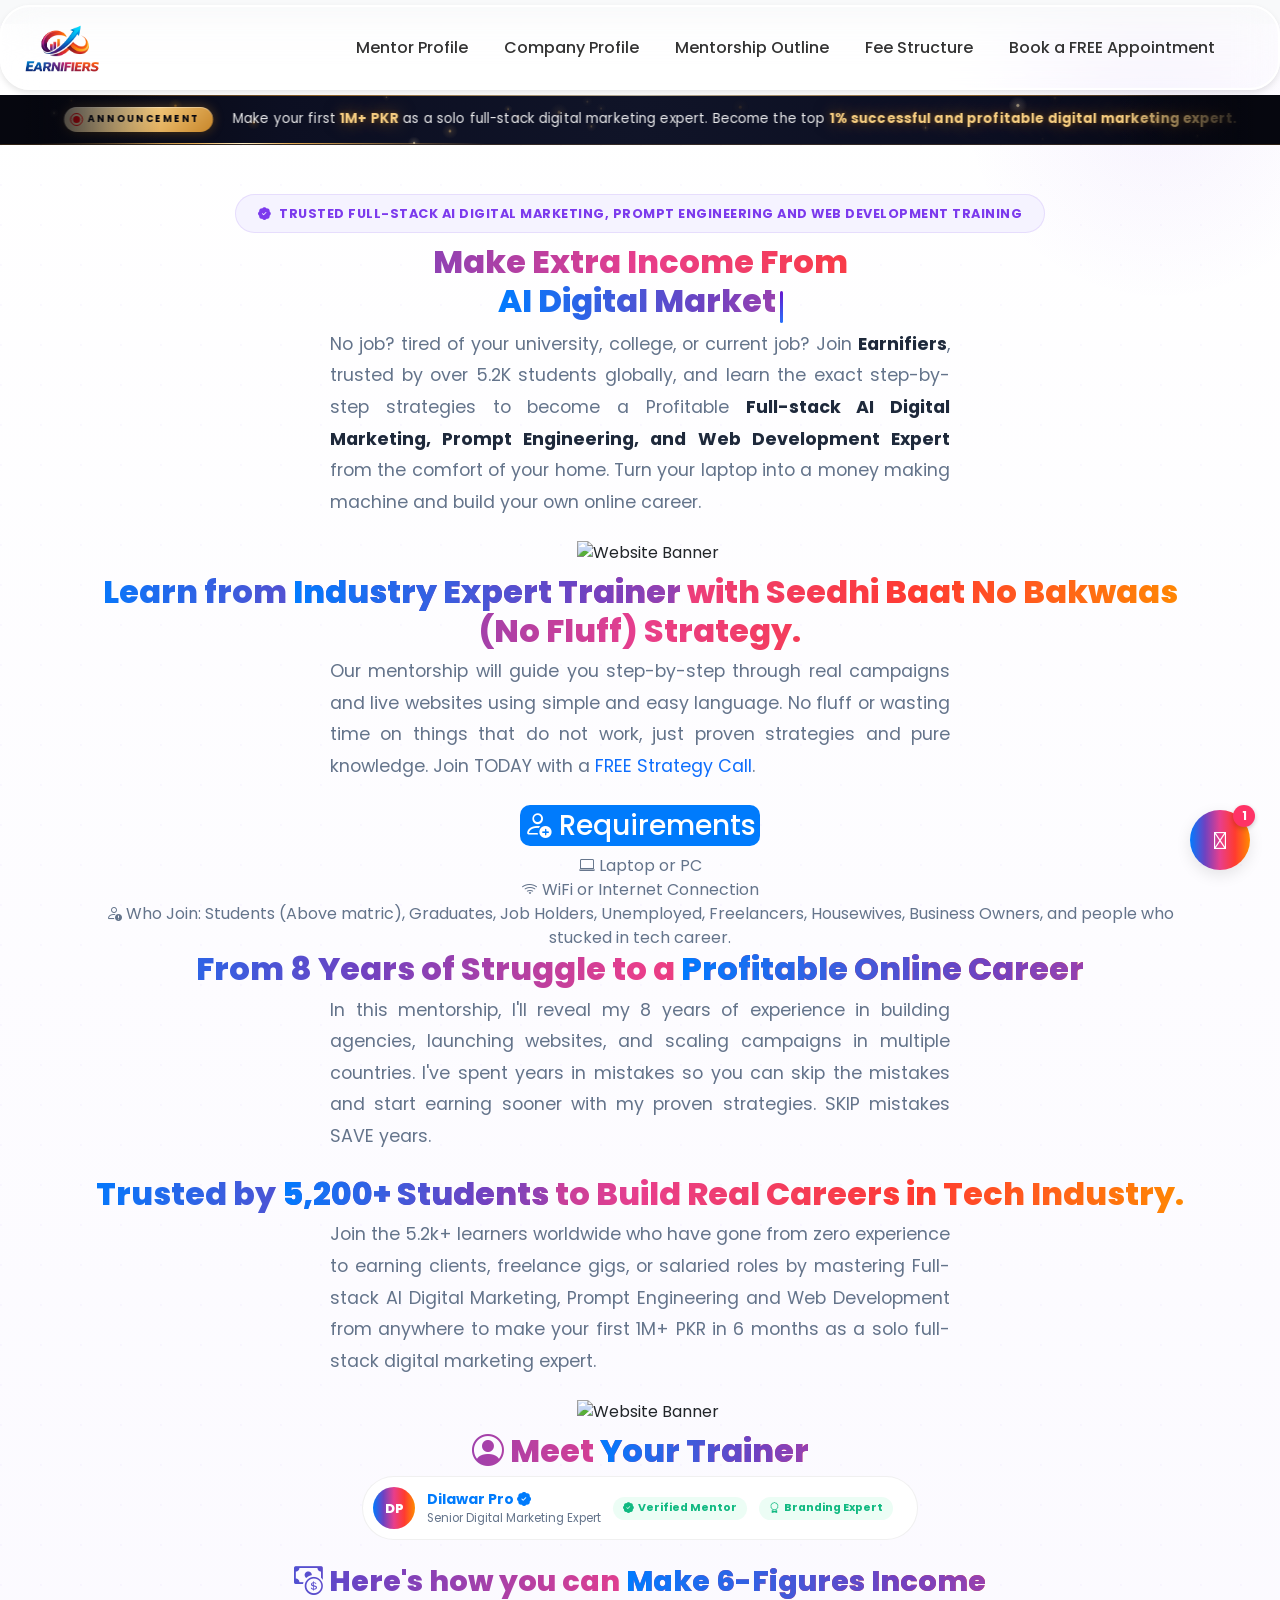
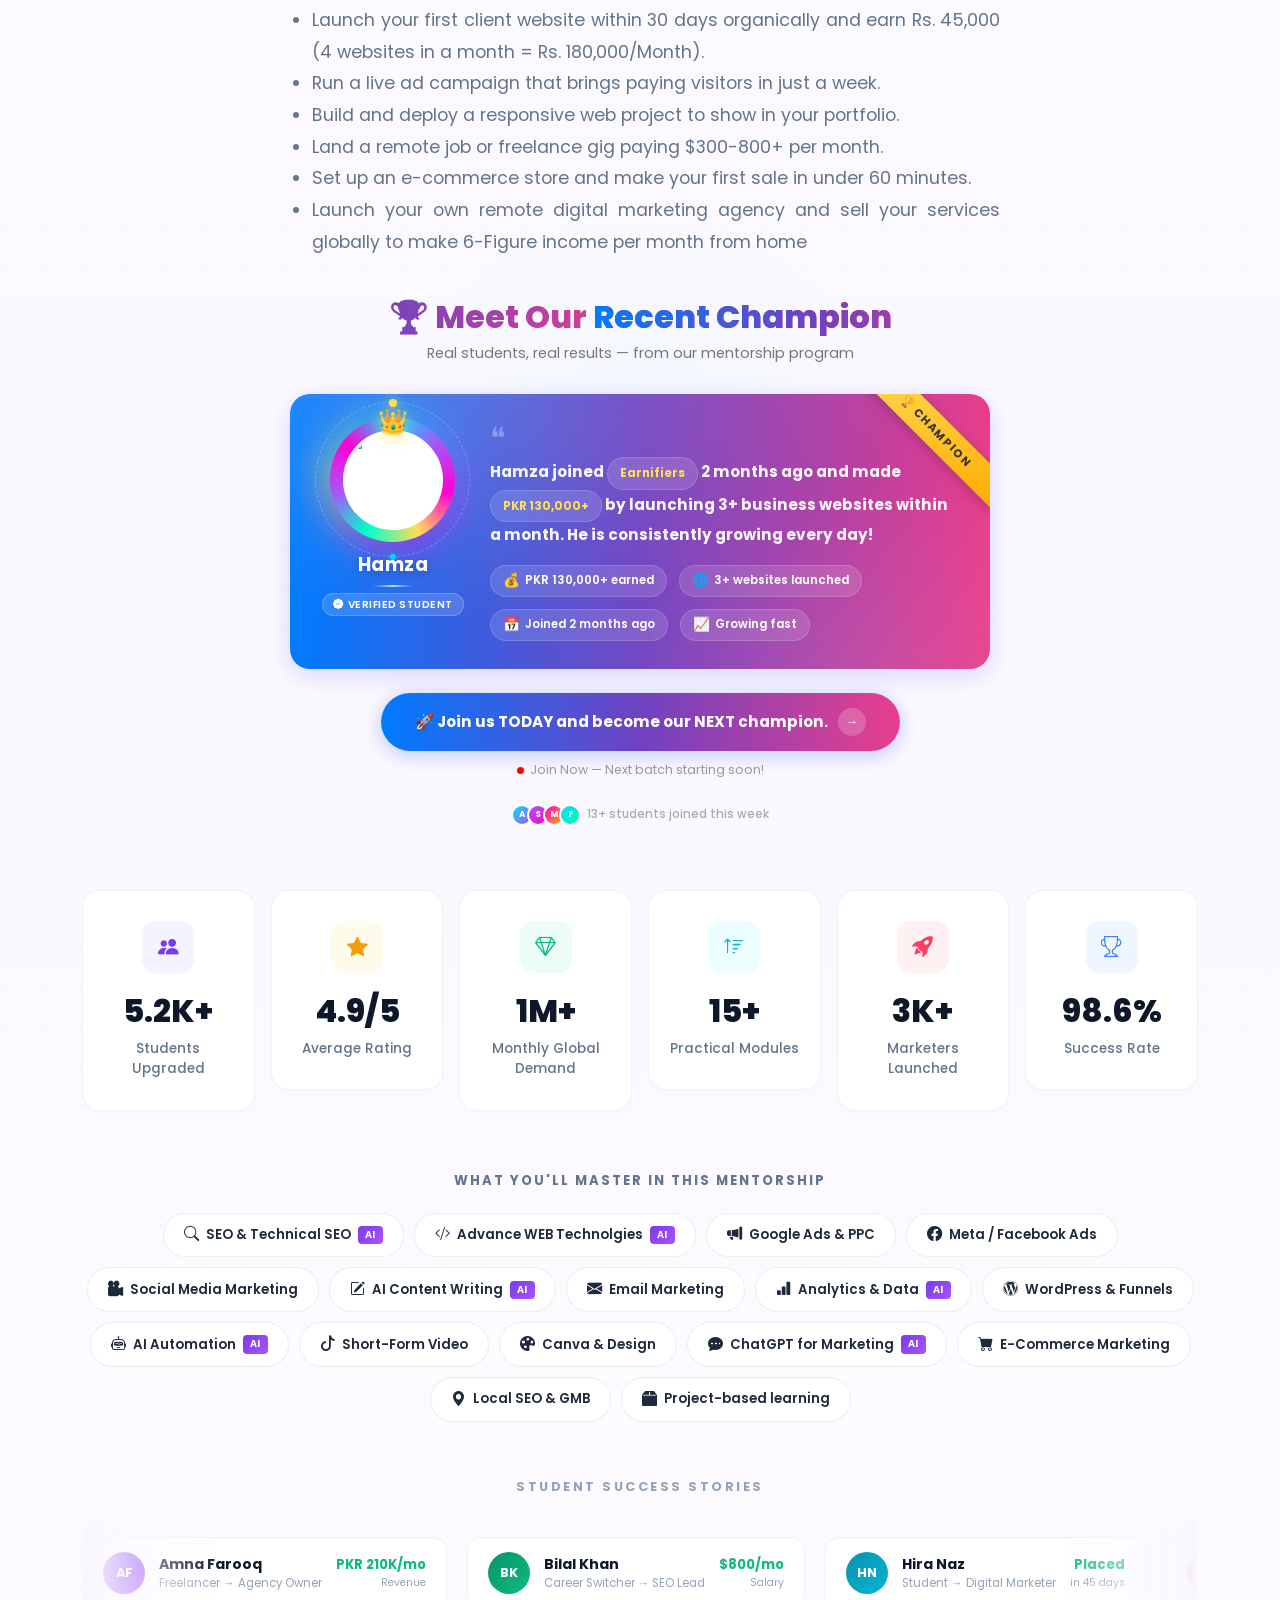
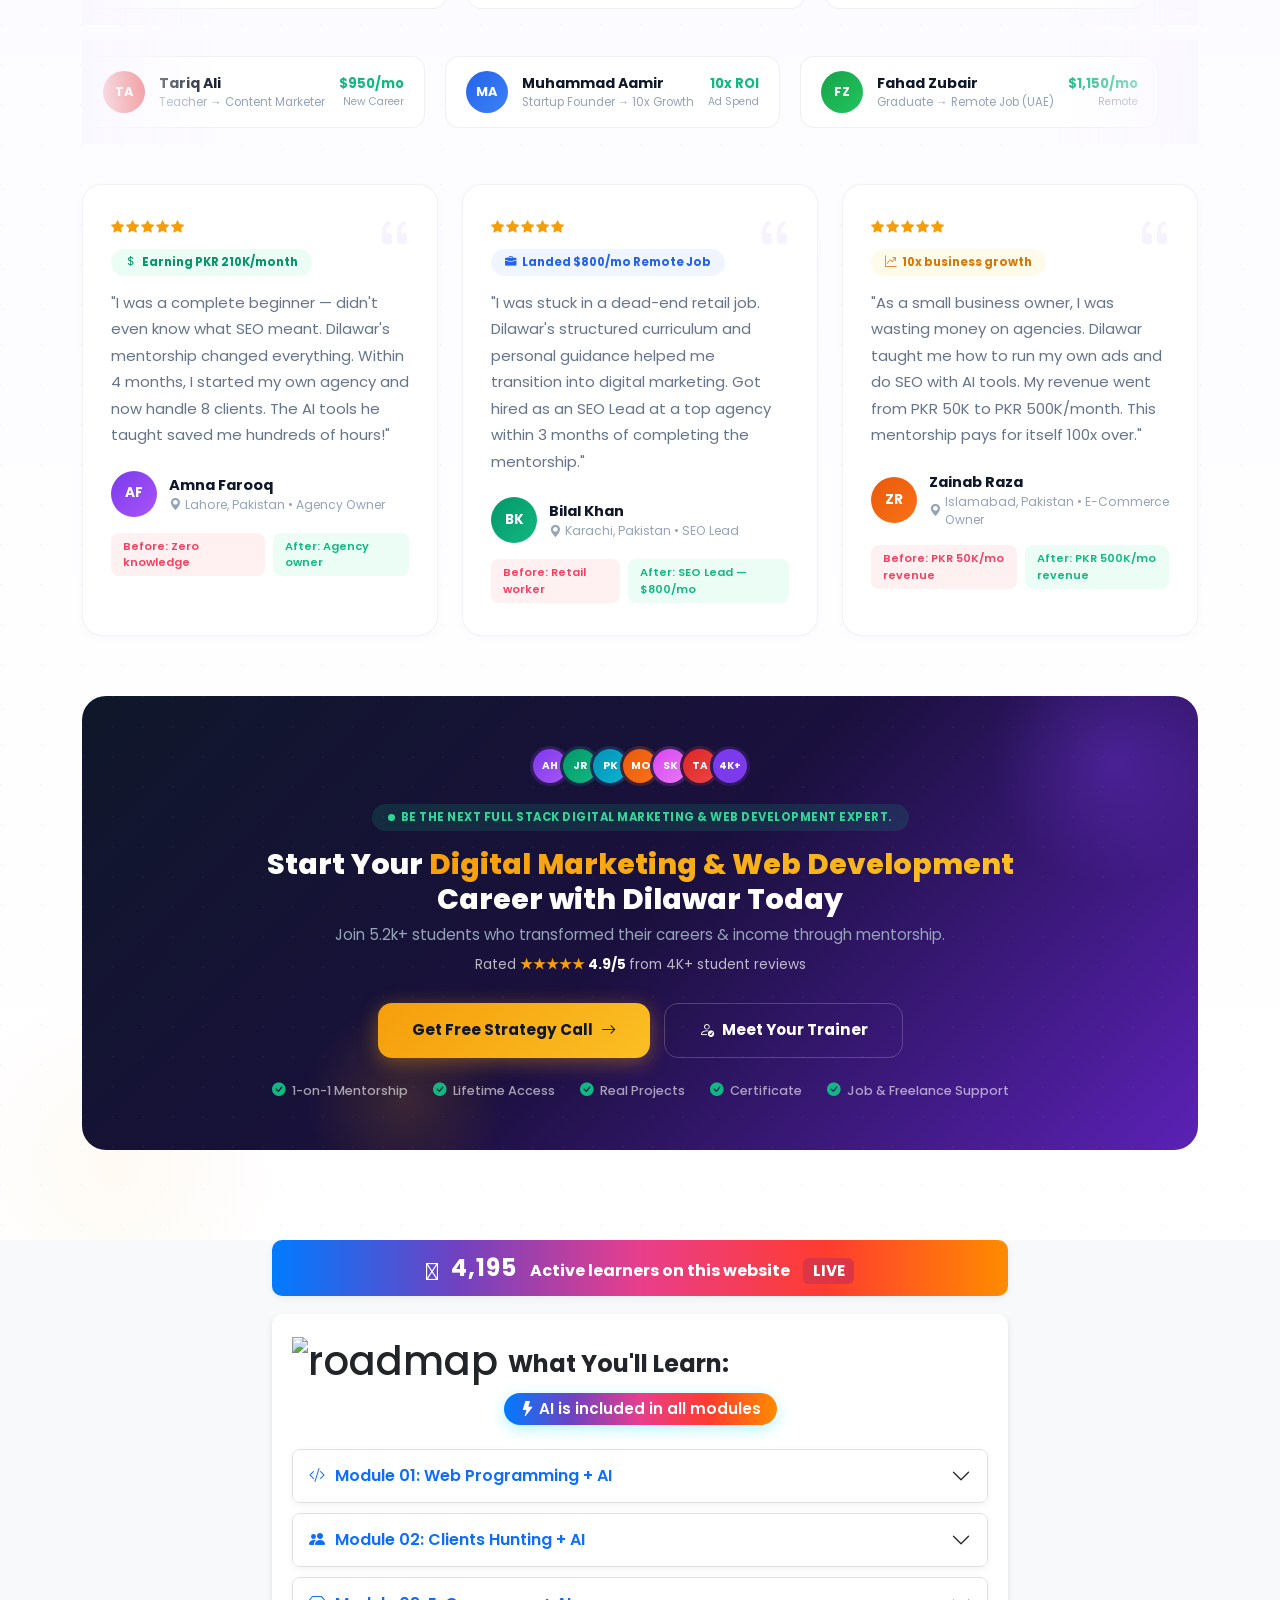
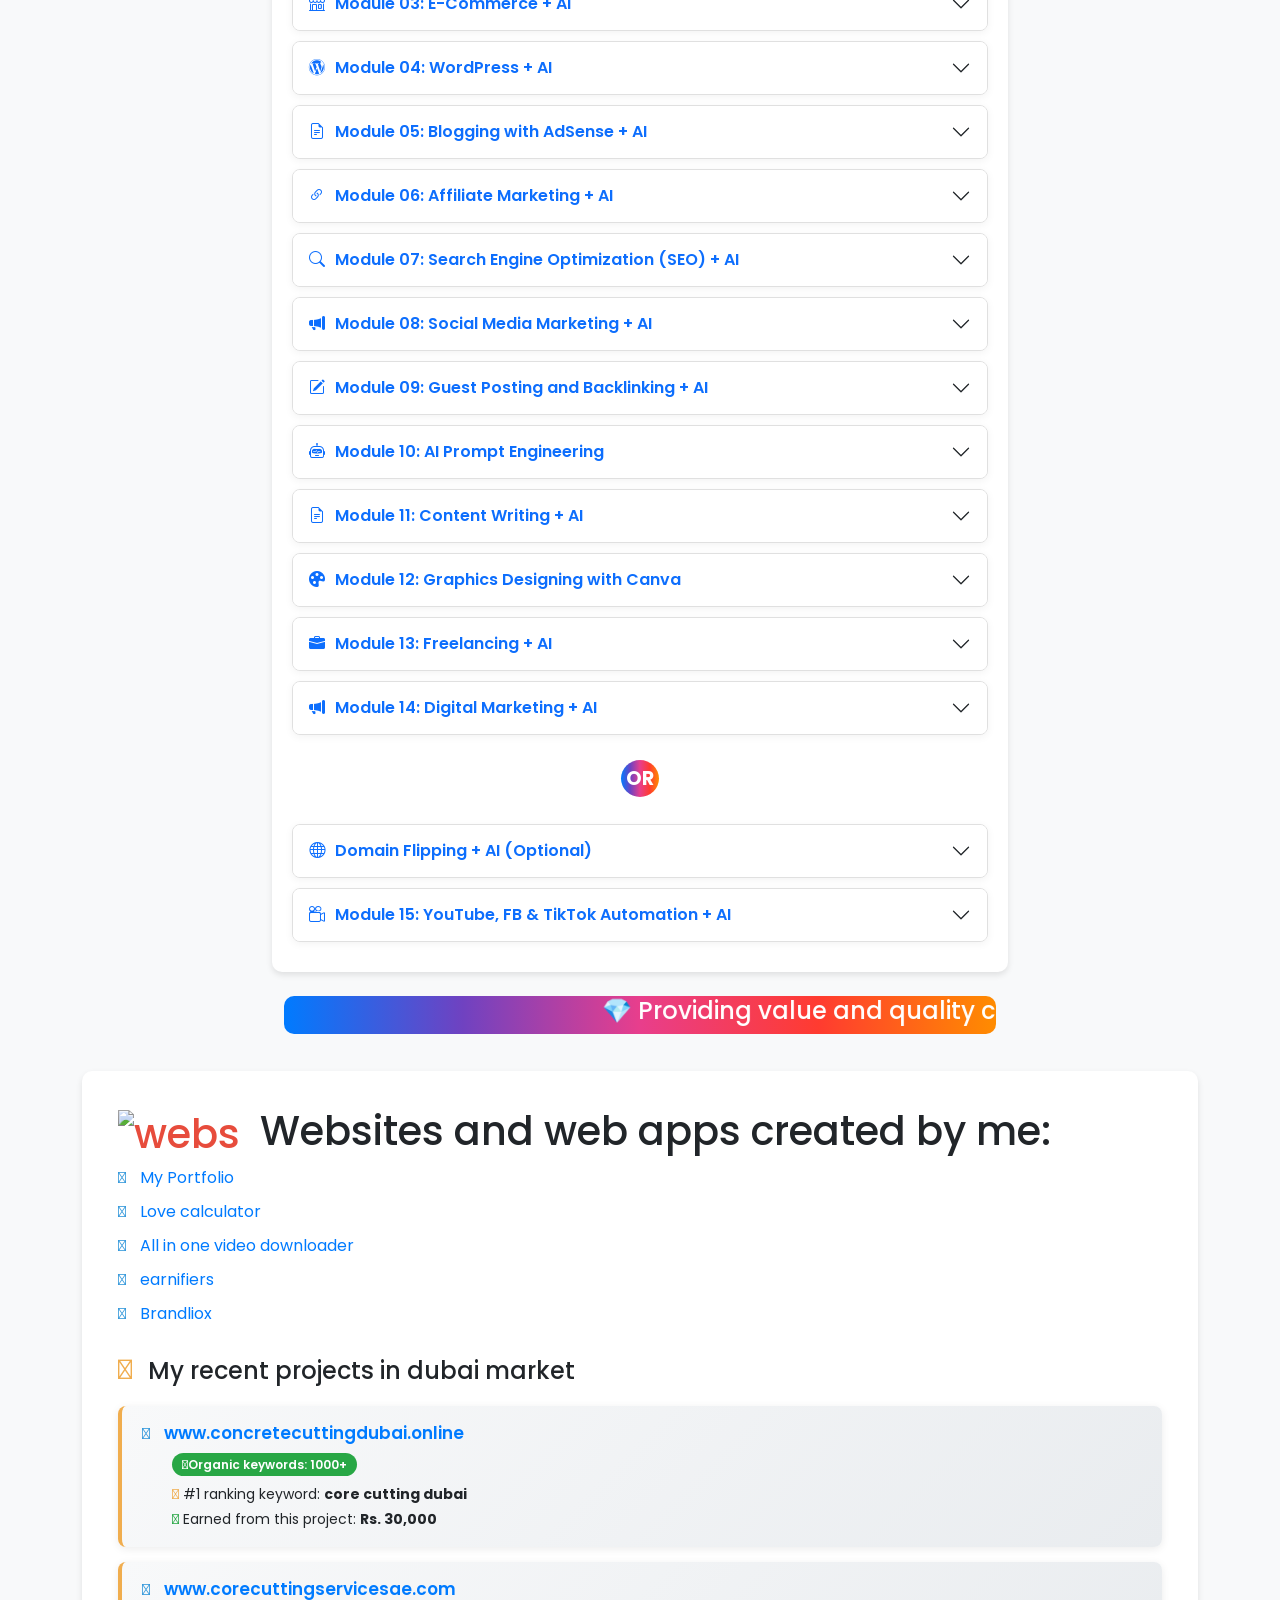
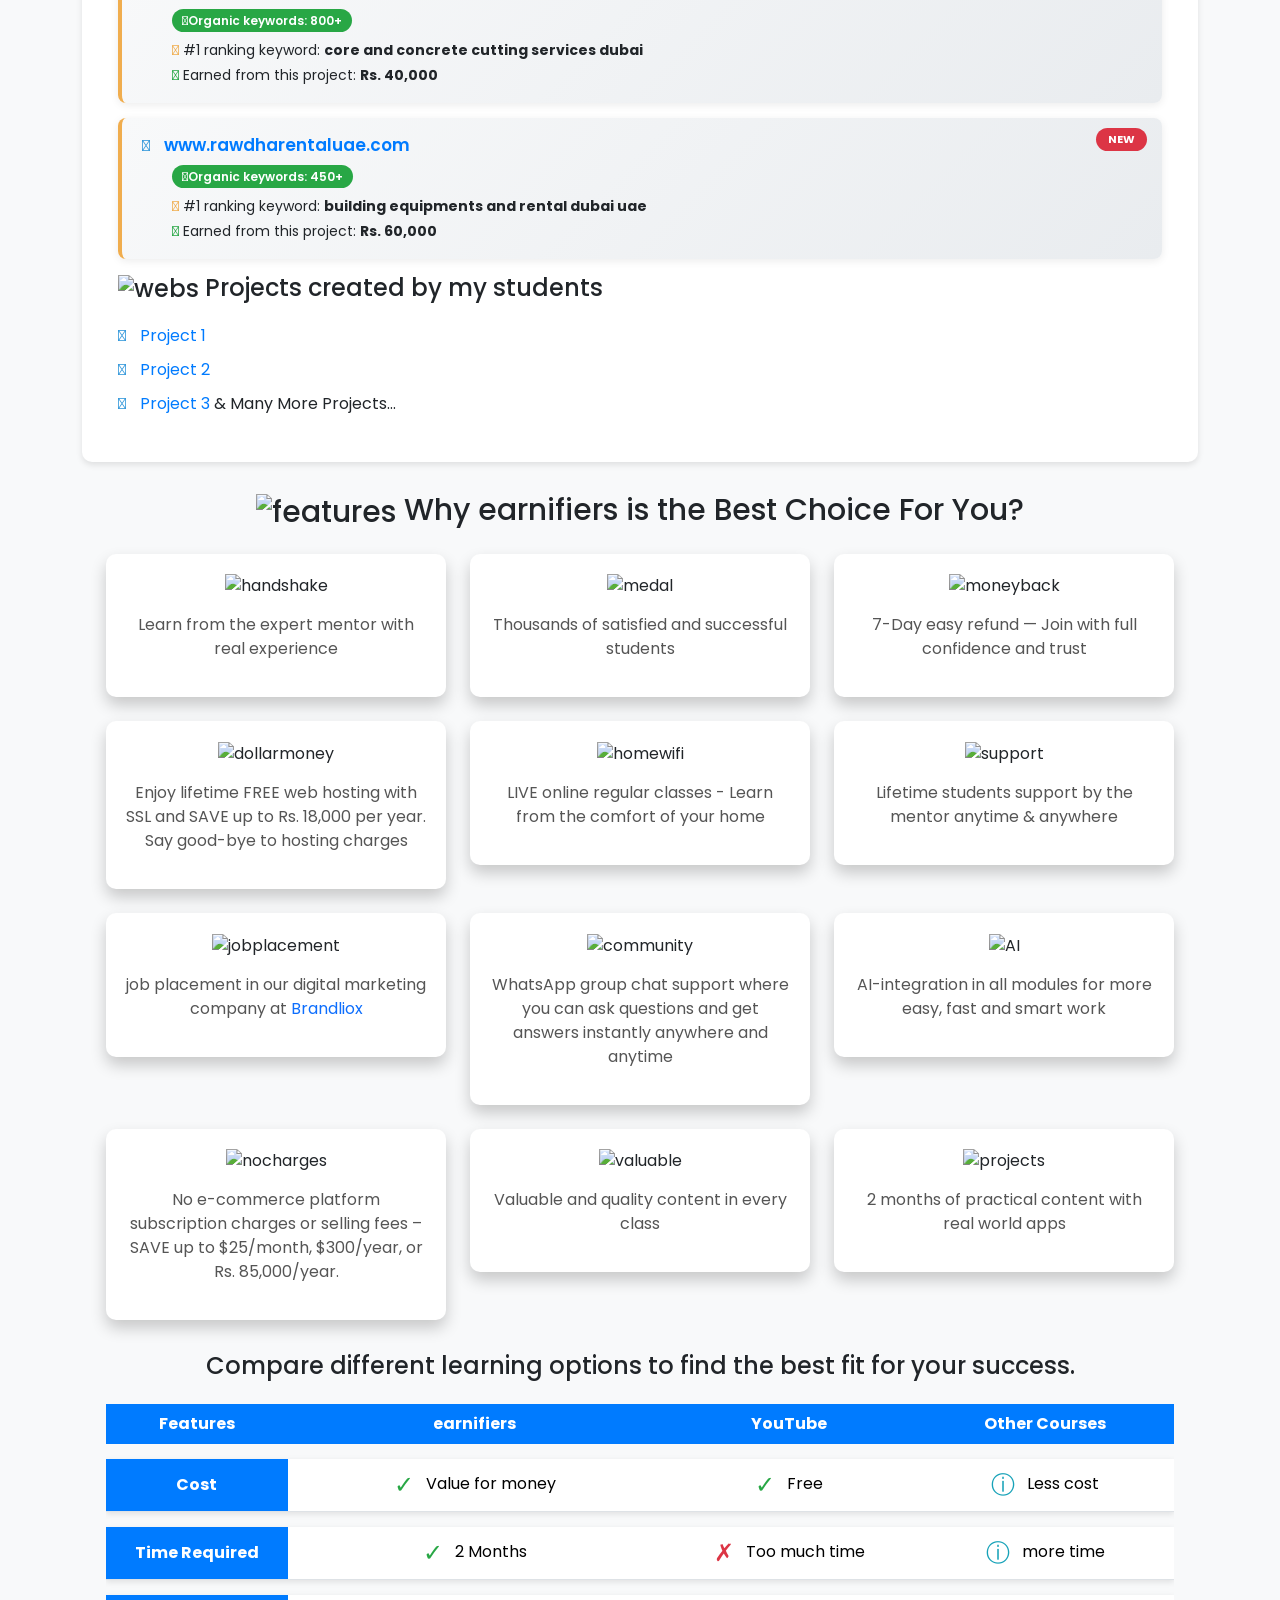
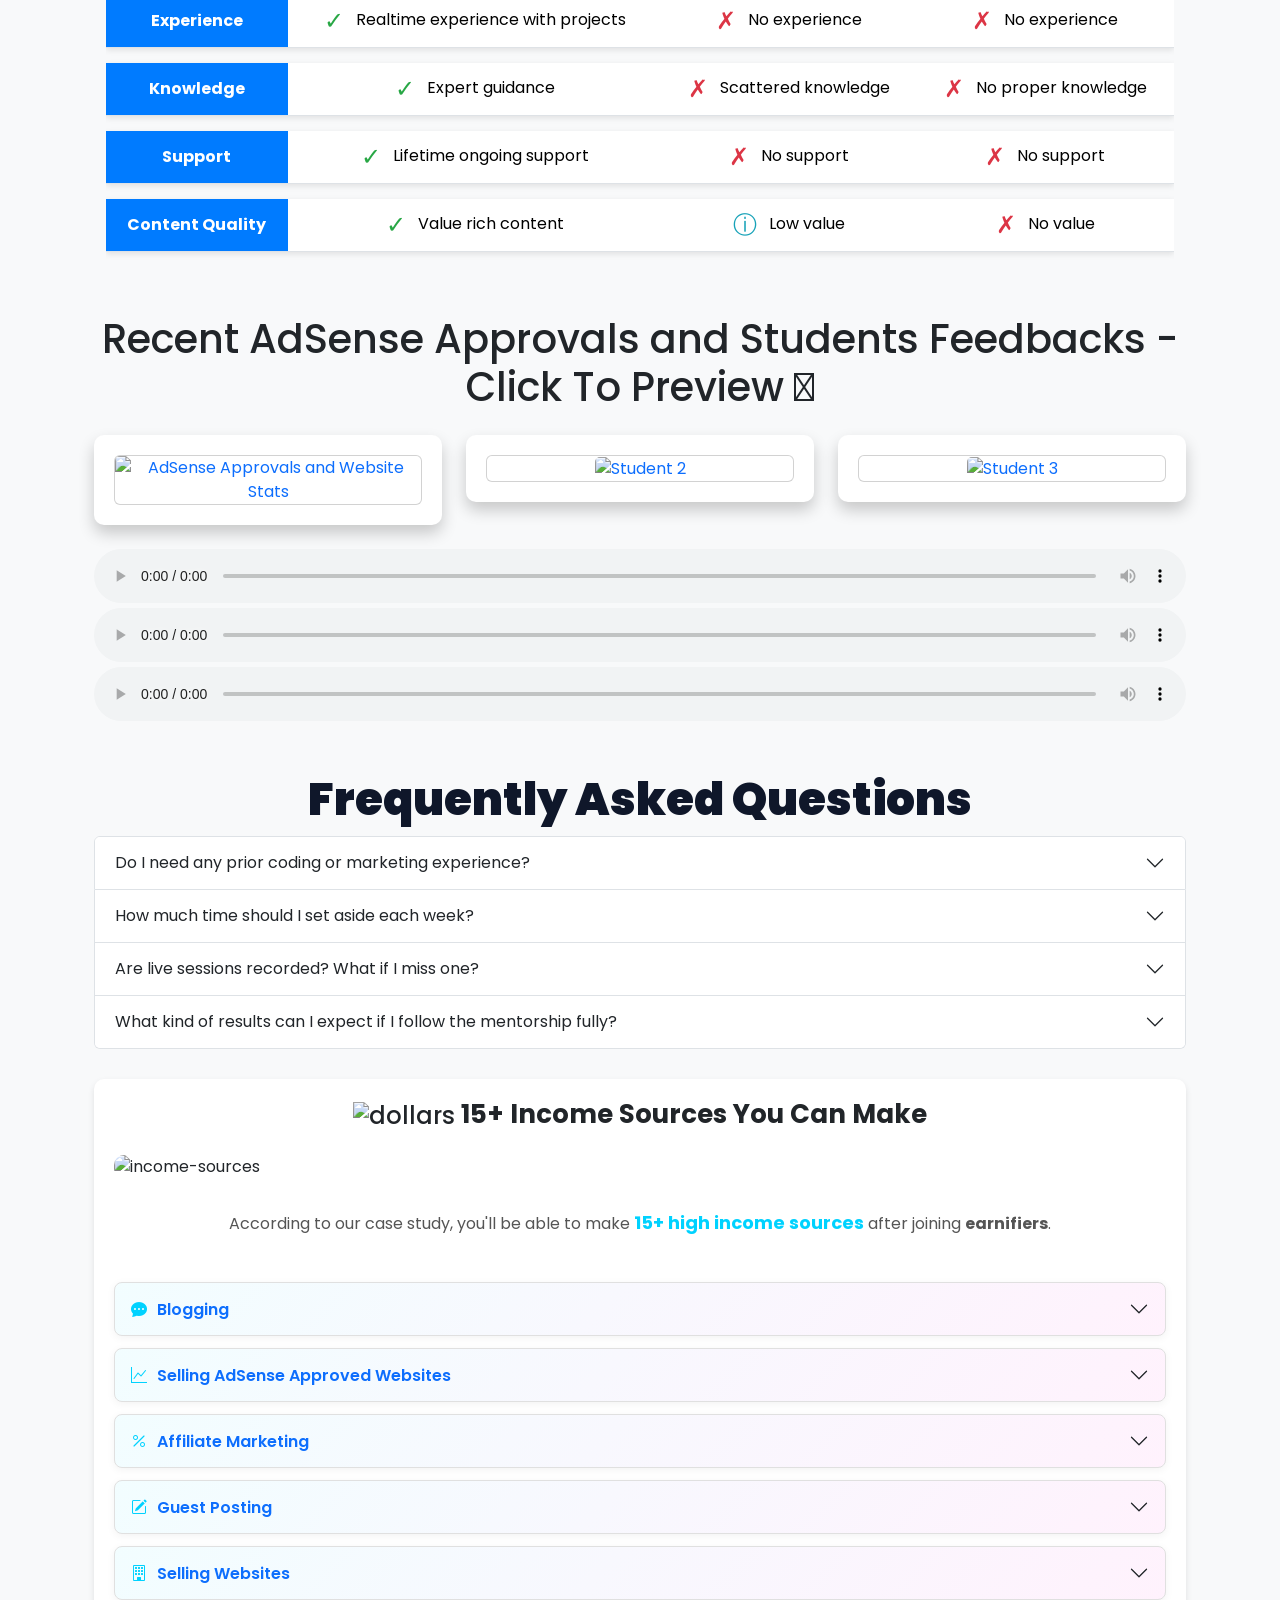
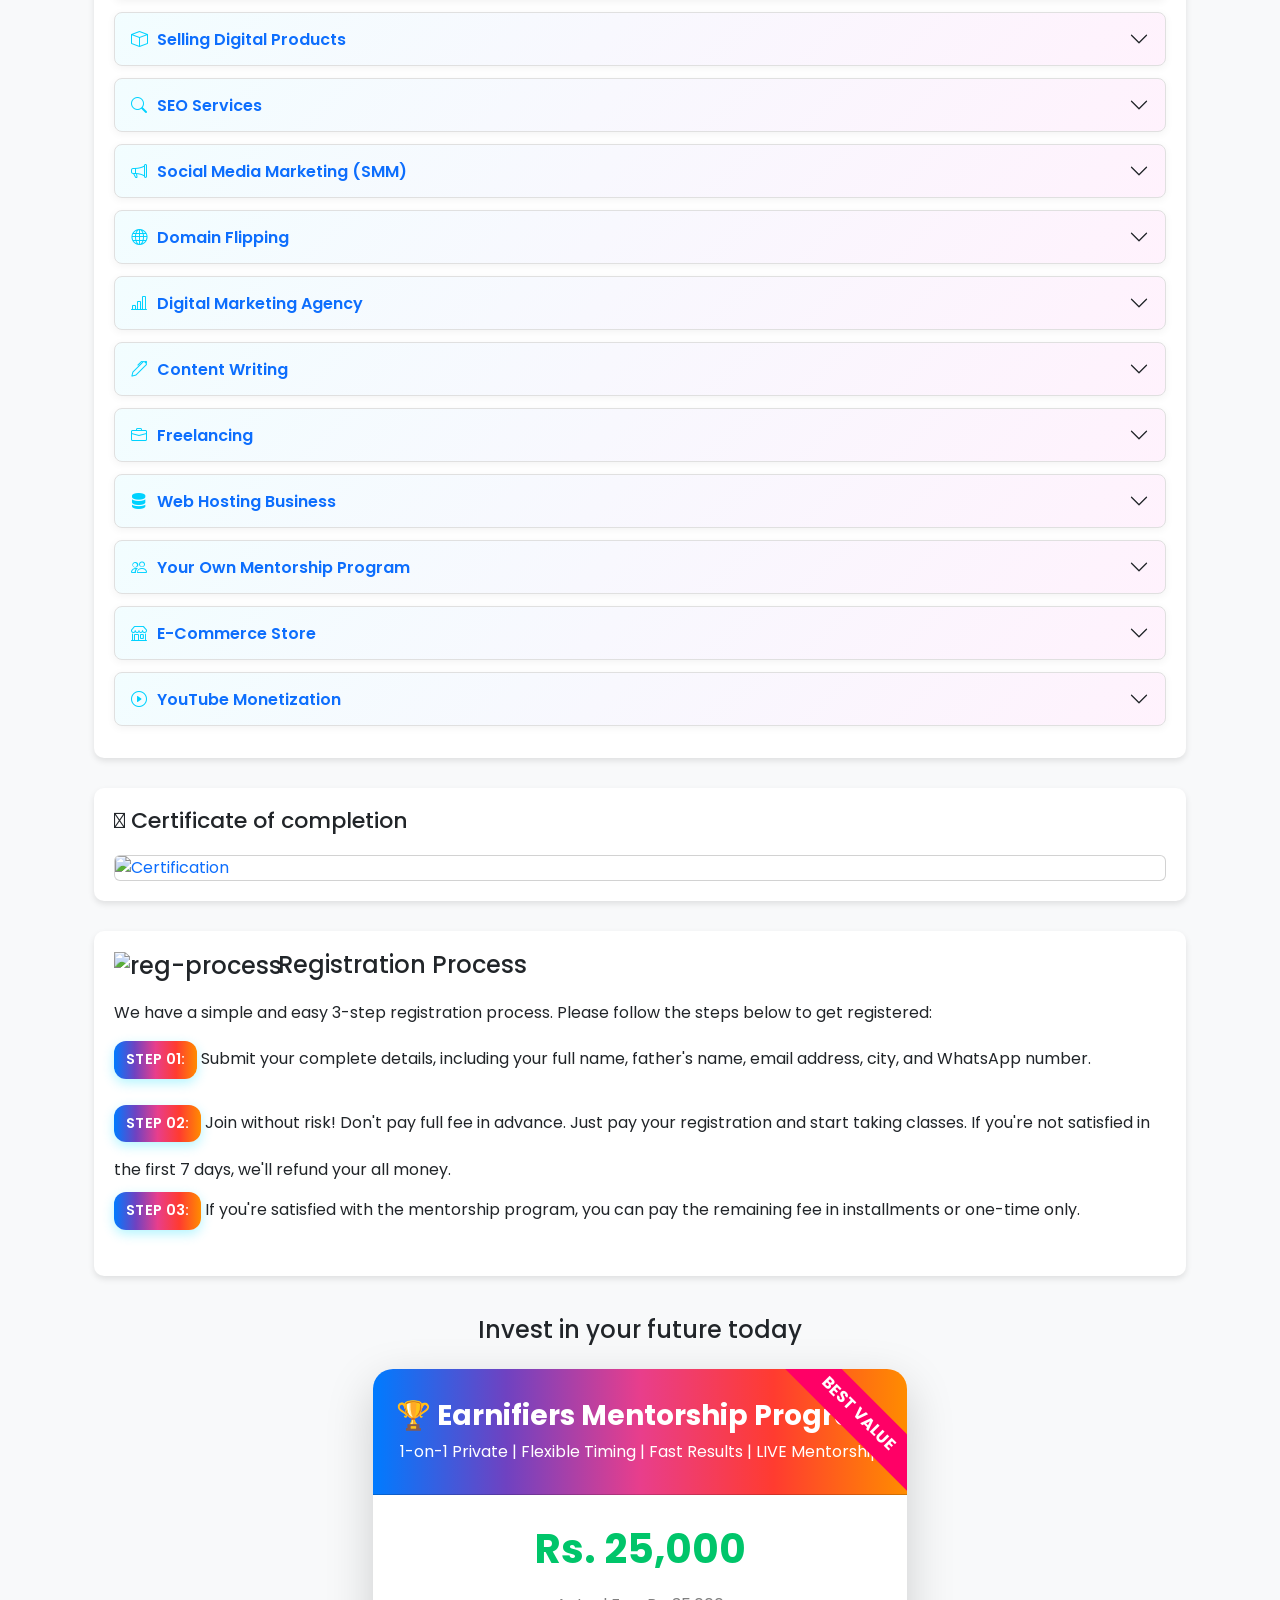
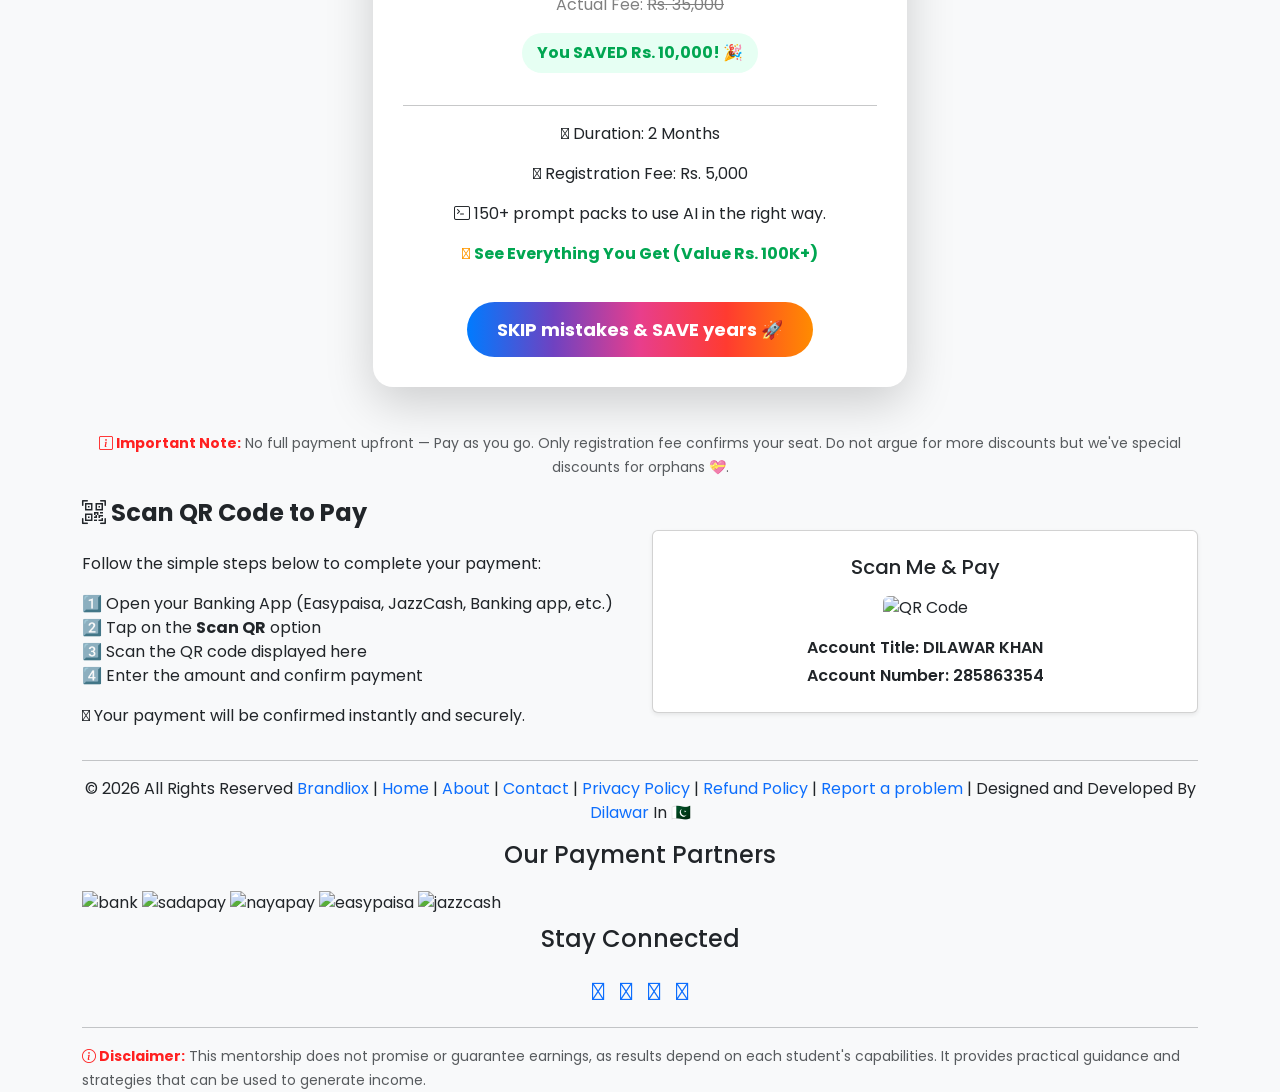
==== commit 52012432: "up" ====
--- a/index.html
+++ b/index.html
@@ -2068,47 +2068,7 @@
           }
     
           /* Ended Preloader CSS */
-         /* Navbar logo styles (responsive and crisp) */
-        .navbar-brand .earnifiers-nav {
-        width: 90px;              /* Increased size */
-        max-width: 50vw;           /* Allows more responsive scaling */
-        height: auto;
-        display: inline-block;
-        object-fit: contain;
-        border-radius: 0;          /* Remove rounding for cleaner look */
-        padding: 0;                /* Remove padding so logo appears larger */
-        
-        image-rendering: -webkit-optimize-contrast; /* Sharper rendering */
-        image-rendering: crisp-edges;
-        
-        -webkit-backface-visibility: hidden;
-        backface-visibility: hidden;
-        transform: translateZ(0);  /* Prevents blur on some browsers */
-    }
-    
-    /* Large tablets */
-    @media (max-width: 992px) {
-        .navbar-brand .earnifiers-nav { 
-            width: 170px; 
-            max-width: 45vw; 
-        }
-    }
-    
-    /* Tablets */
-    @media (max-width: 768px) {
-        .navbar-brand .earnifiers-nav { 
-            width: 150px; 
-            max-width: 55vw; 
-        }
-    }
-    
-    /* Mobile */
-    @media (max-width: 480px) {
-        .navbar-brand .earnifiers-nav { 
-            width: 80px; 
-            max-width: 65vw; 
-        }
-    }
+       
     </style>
 <script>
         // Preloader Script
--- a/style.css
+++ b/style.css
@@ -42,6 +42,47 @@
       transform: rotate(1turn);
     }
   }
+    /* Navbar logo styles (responsive and crisp) */
+        .navbar-brand .earnifiers-nav {
+        width: 90px;              /* Increased size */
+        max-width: 50vw;           /* Allows more responsive scaling */
+        height: auto;
+        display: inline-block;
+        object-fit: contain;
+        border-radius: 0;          /* Remove rounding for cleaner look */
+        padding: 0;                /* Remove padding so logo appears larger */
+        
+        image-rendering: -webkit-optimize-contrast; /* Sharper rendering */
+        image-rendering: crisp-edges;
+        
+        -webkit-backface-visibility: hidden;
+        backface-visibility: hidden;
+        transform: translateZ(0);  /* Prevents blur on some browsers */
+    }
+    
+    /* Large tablets */
+    @media (max-width: 992px) {
+        .navbar-brand .earnifiers-nav { 
+            width: 170px; 
+            max-width: 45vw; 
+        }
+    }
+    
+    /* Tablets */
+    @media (max-width: 768px) {
+        .navbar-brand .earnifiers-nav { 
+            width: 150px; 
+            max-width: 55vw; 
+        }
+    }
+    
+    /* Mobile */
+    @media (max-width: 480px) {
+        .navbar-brand .earnifiers-nav { 
+            width: 80px; 
+            max-width: 65vw; 
+        }
+    }
   
   .modules {
   background: var(--primary-gradient);
